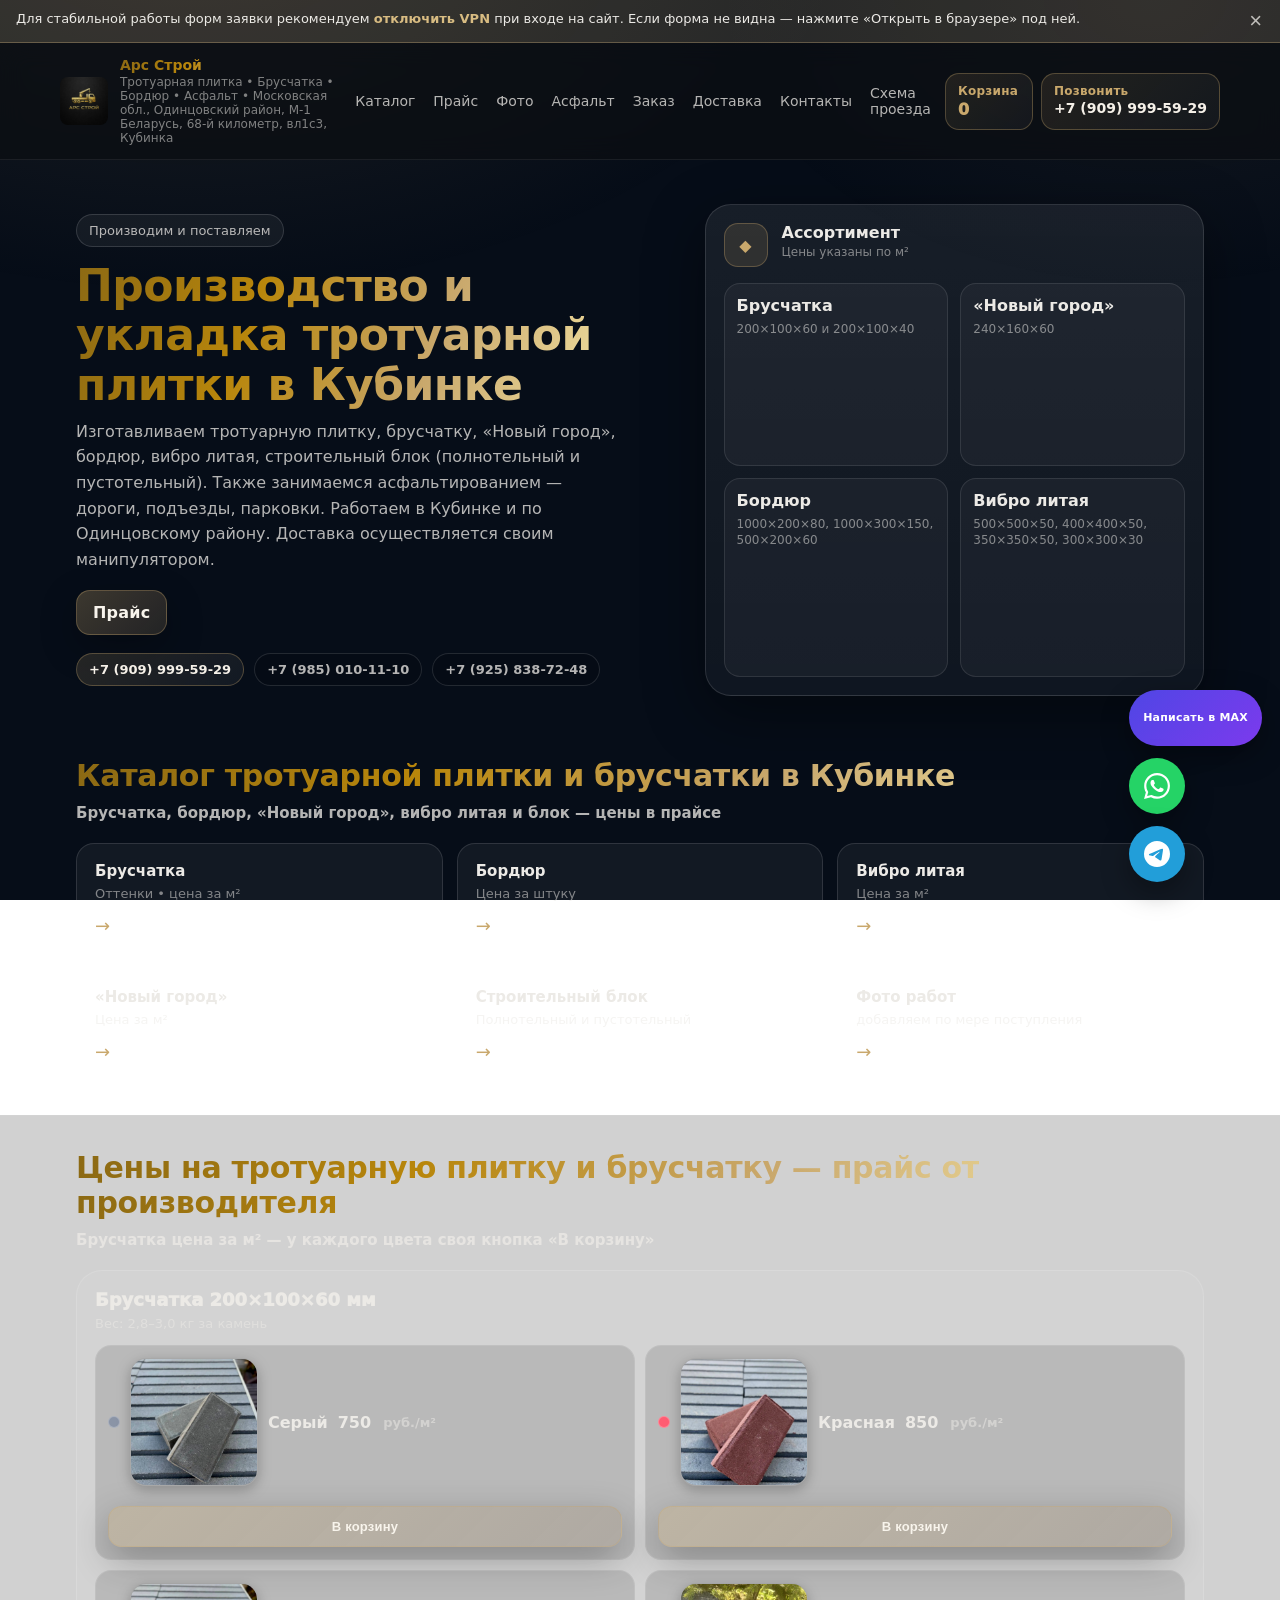
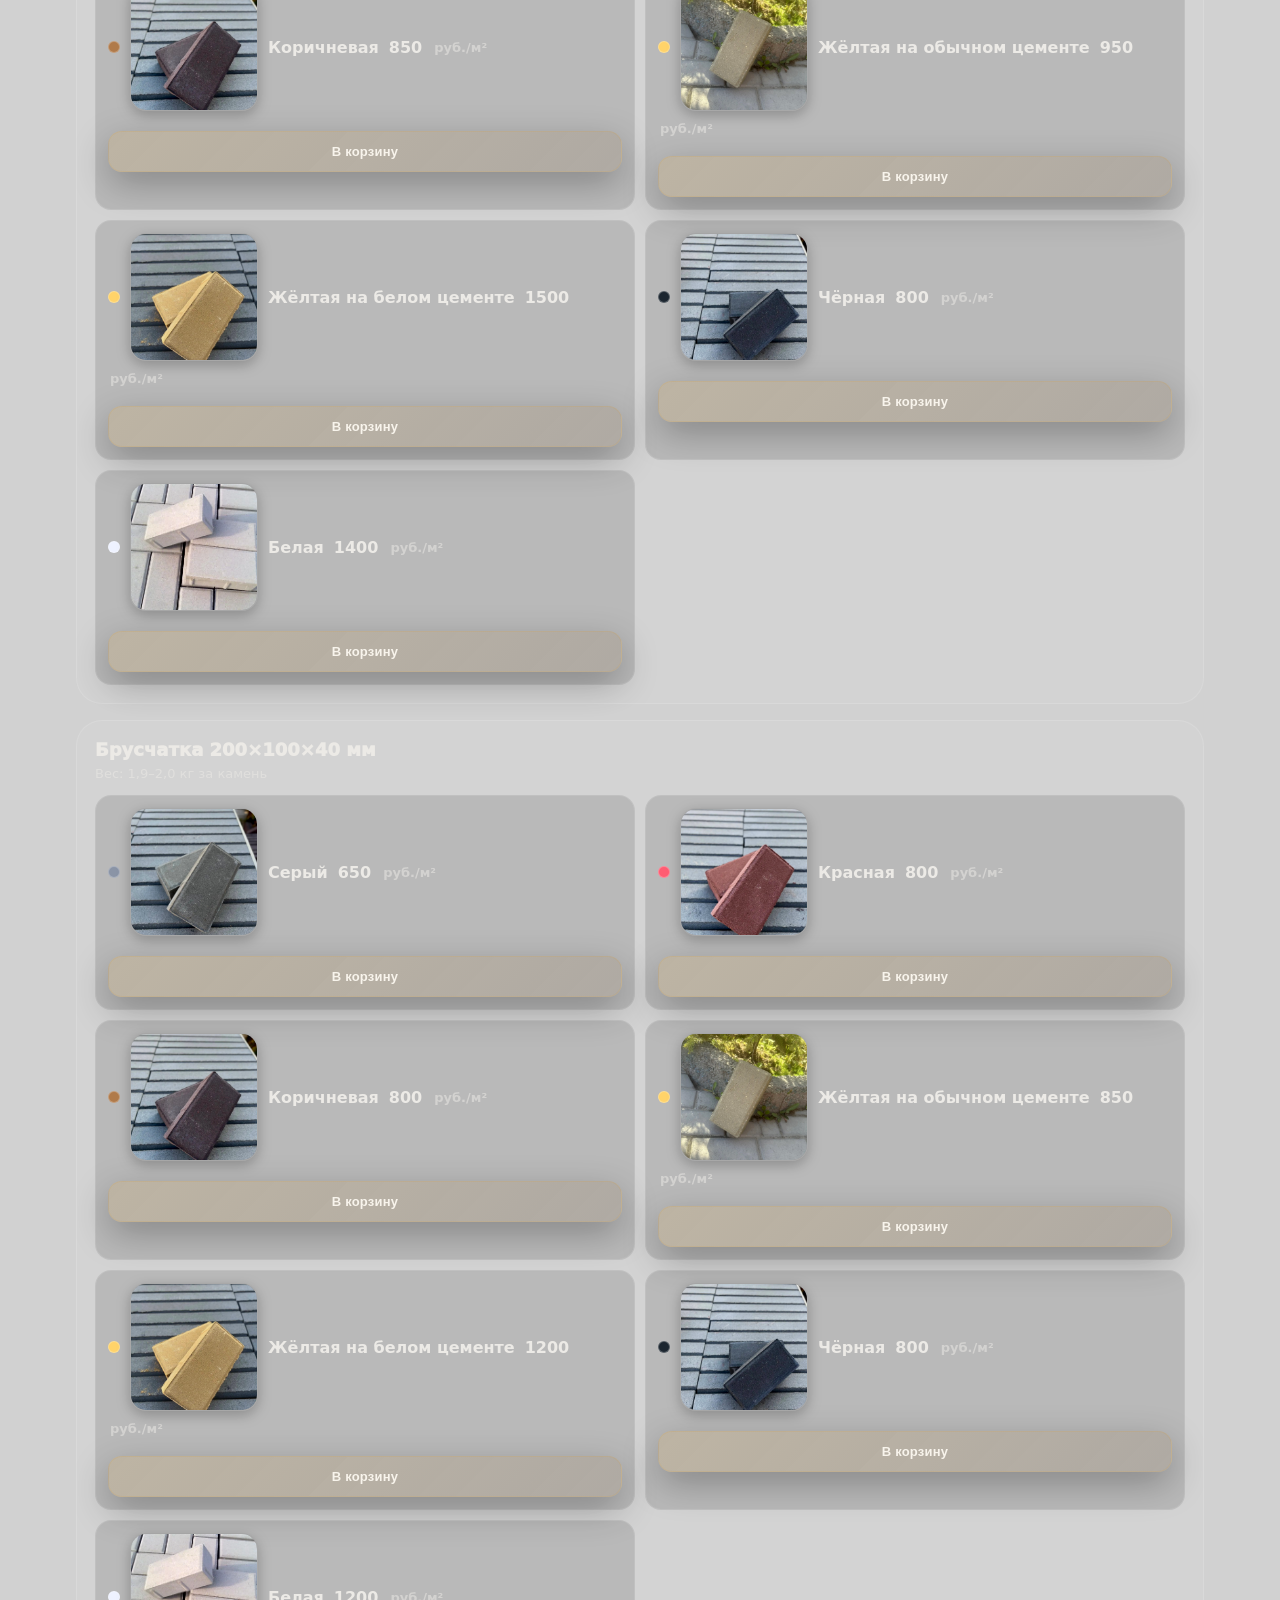
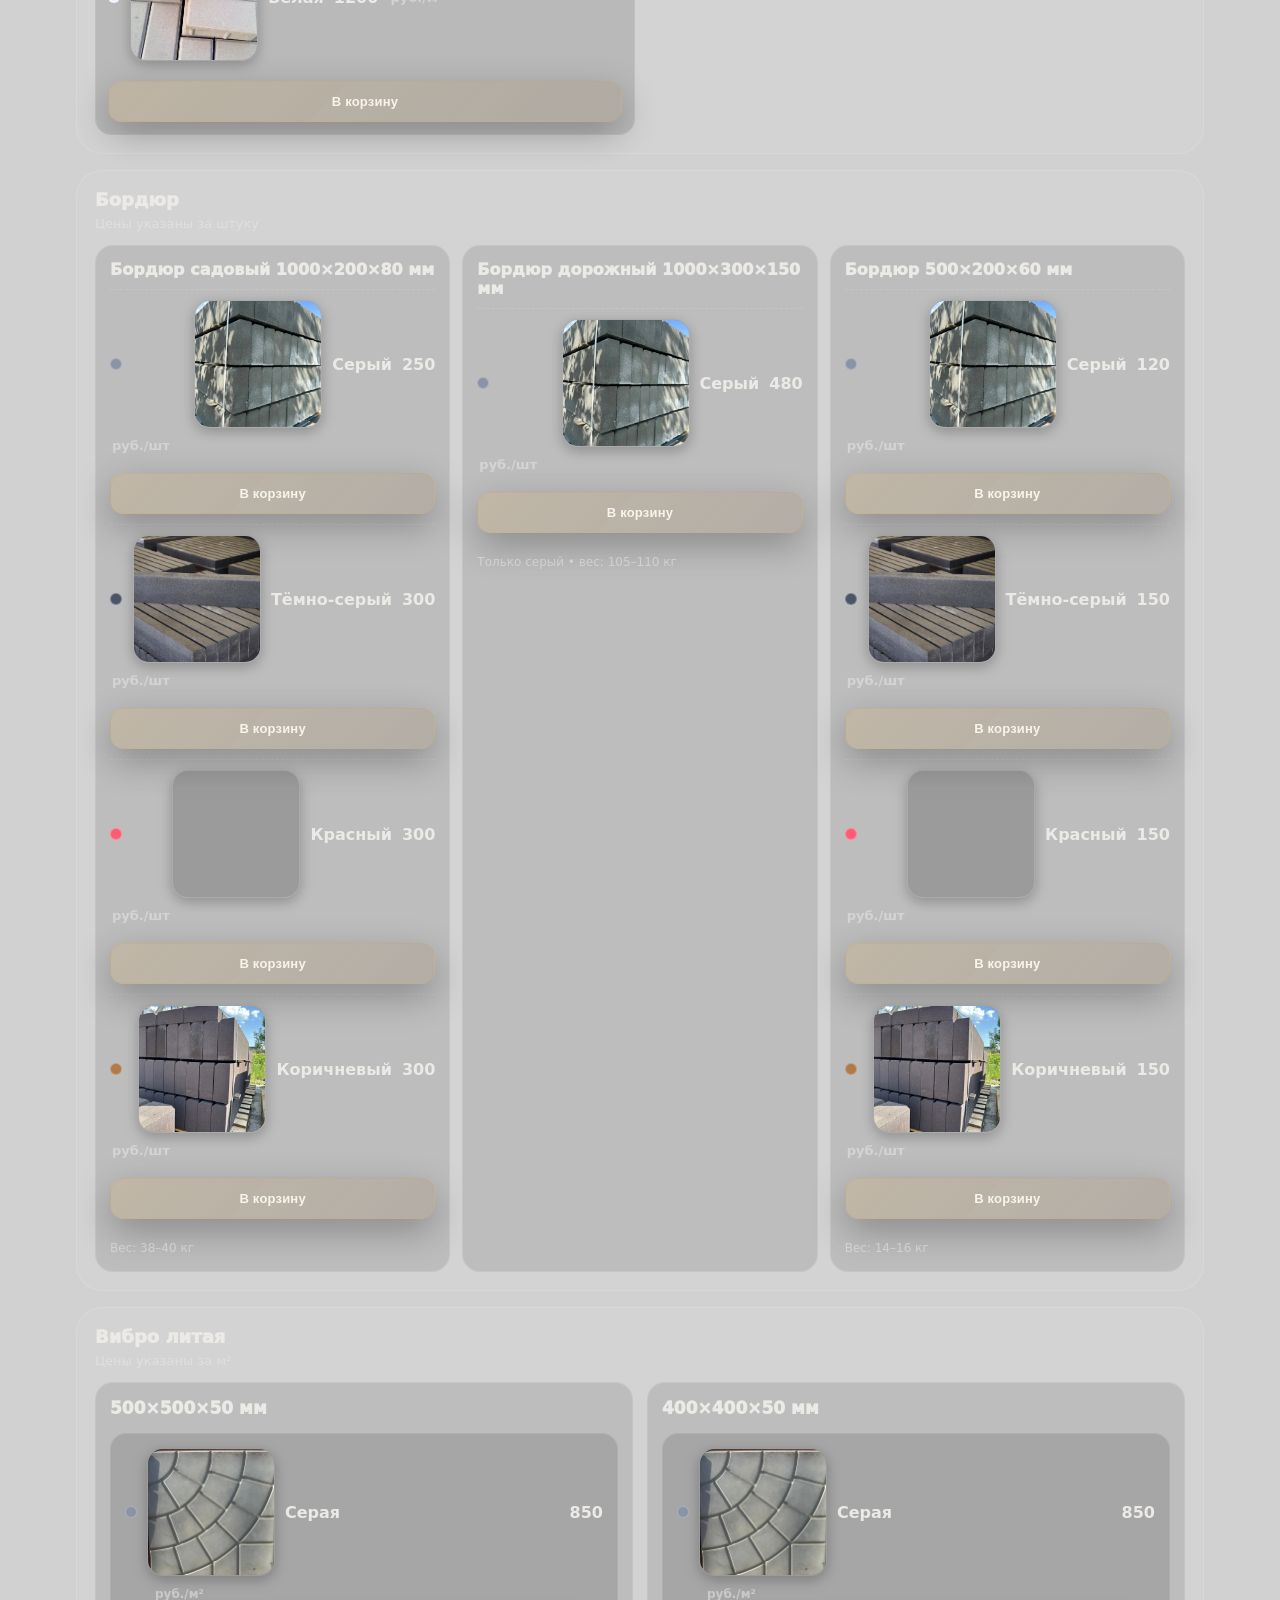
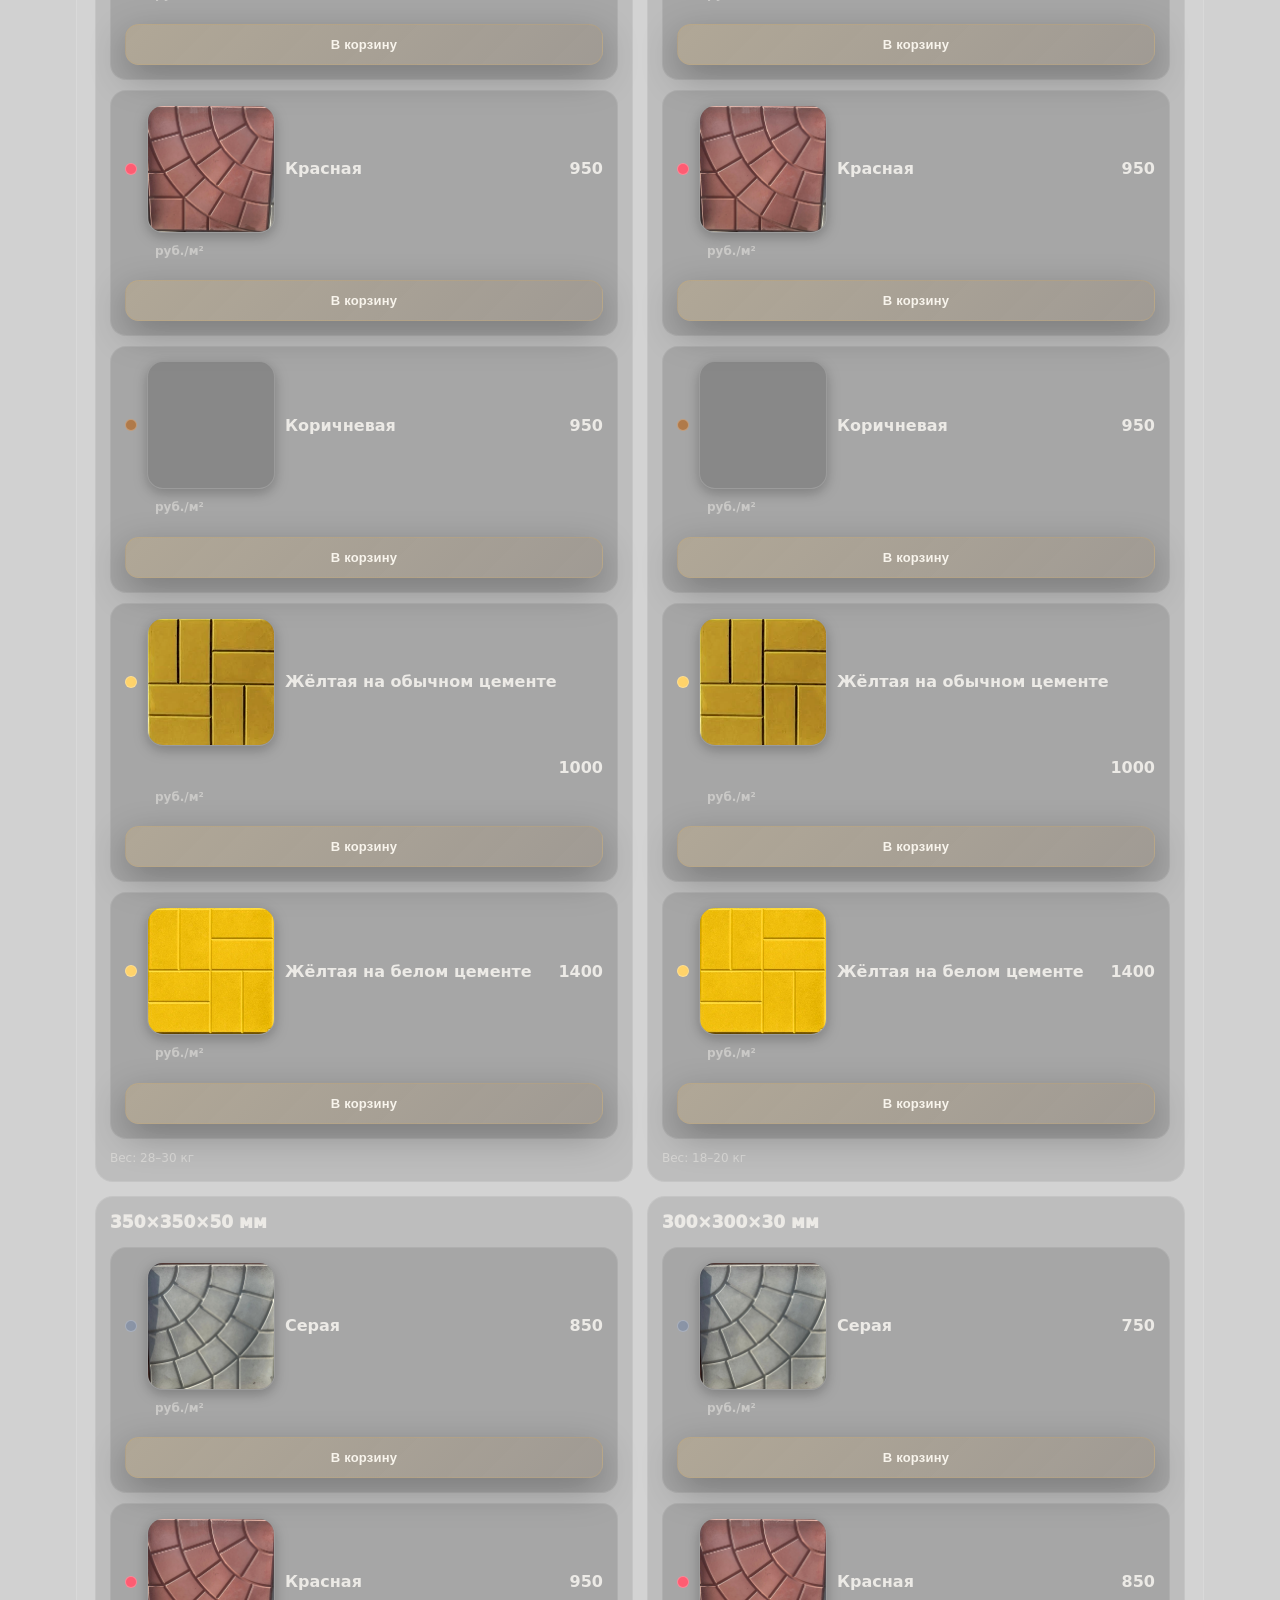
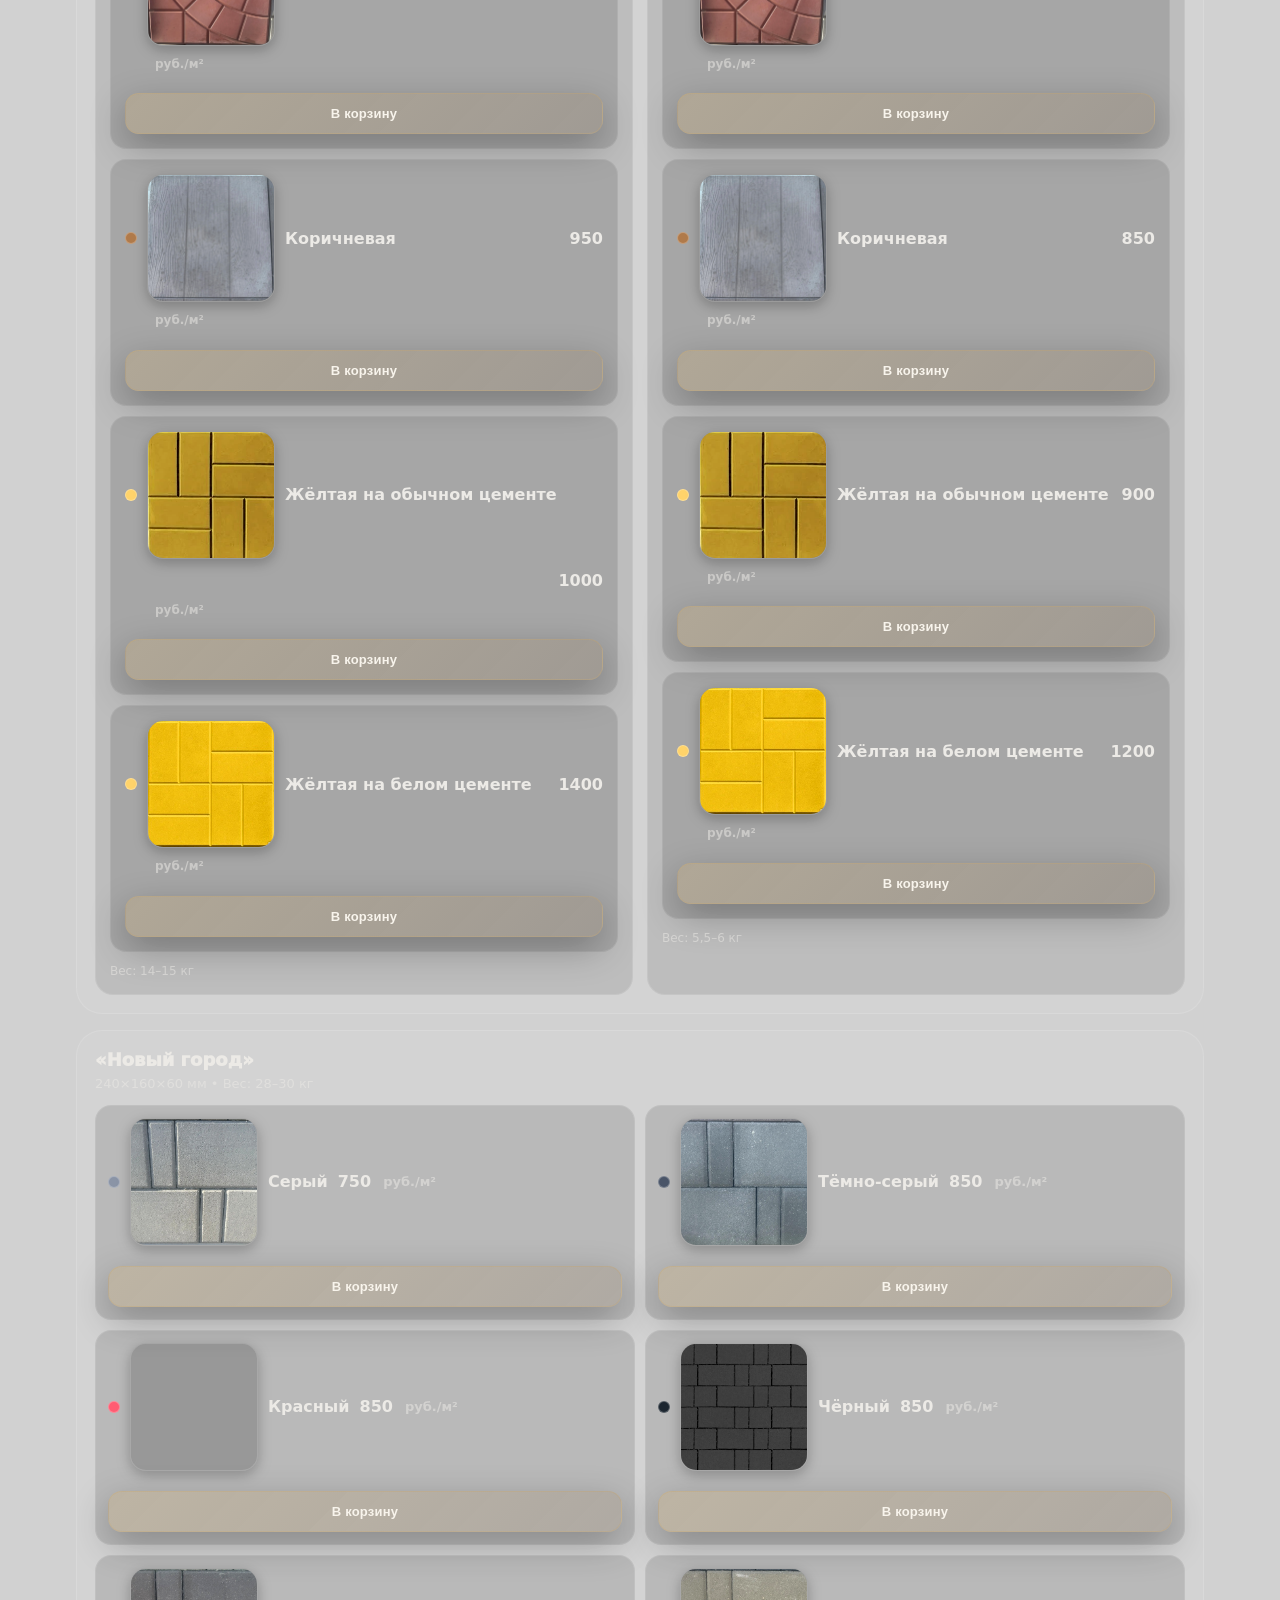
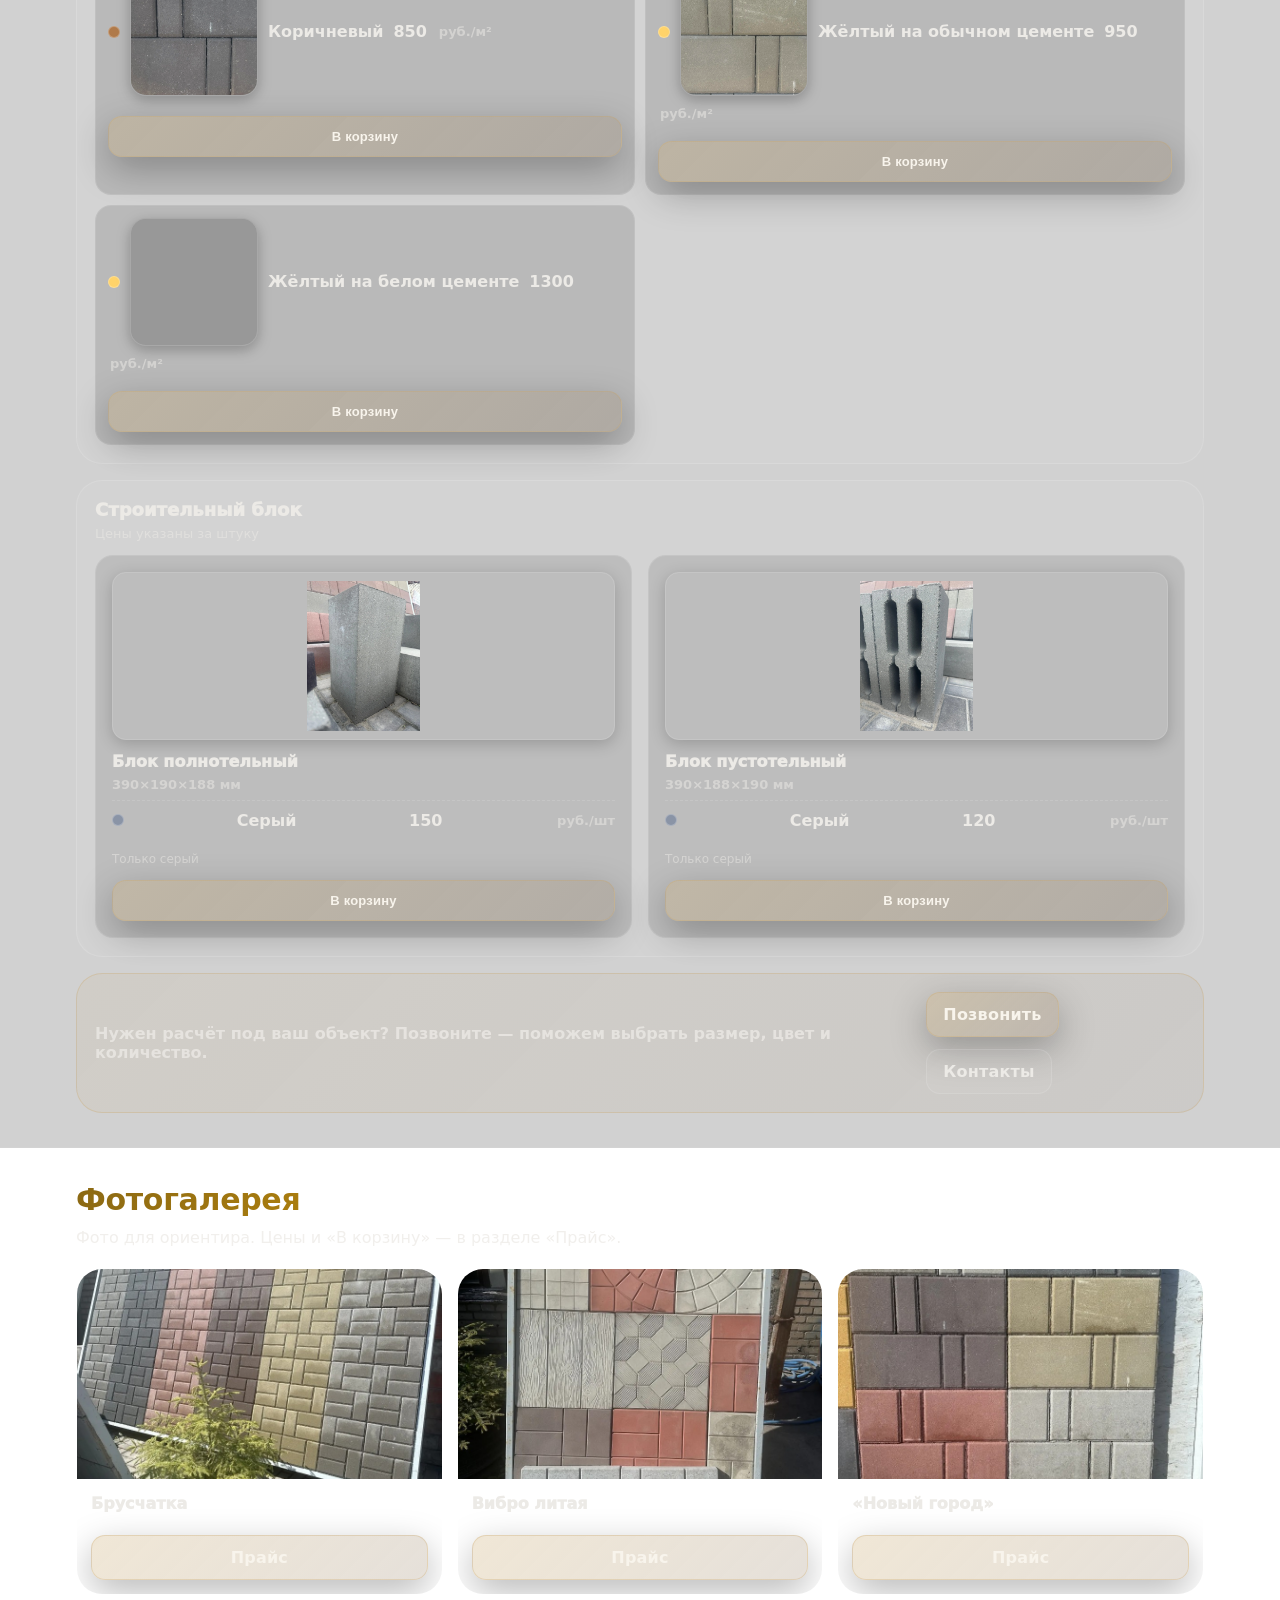
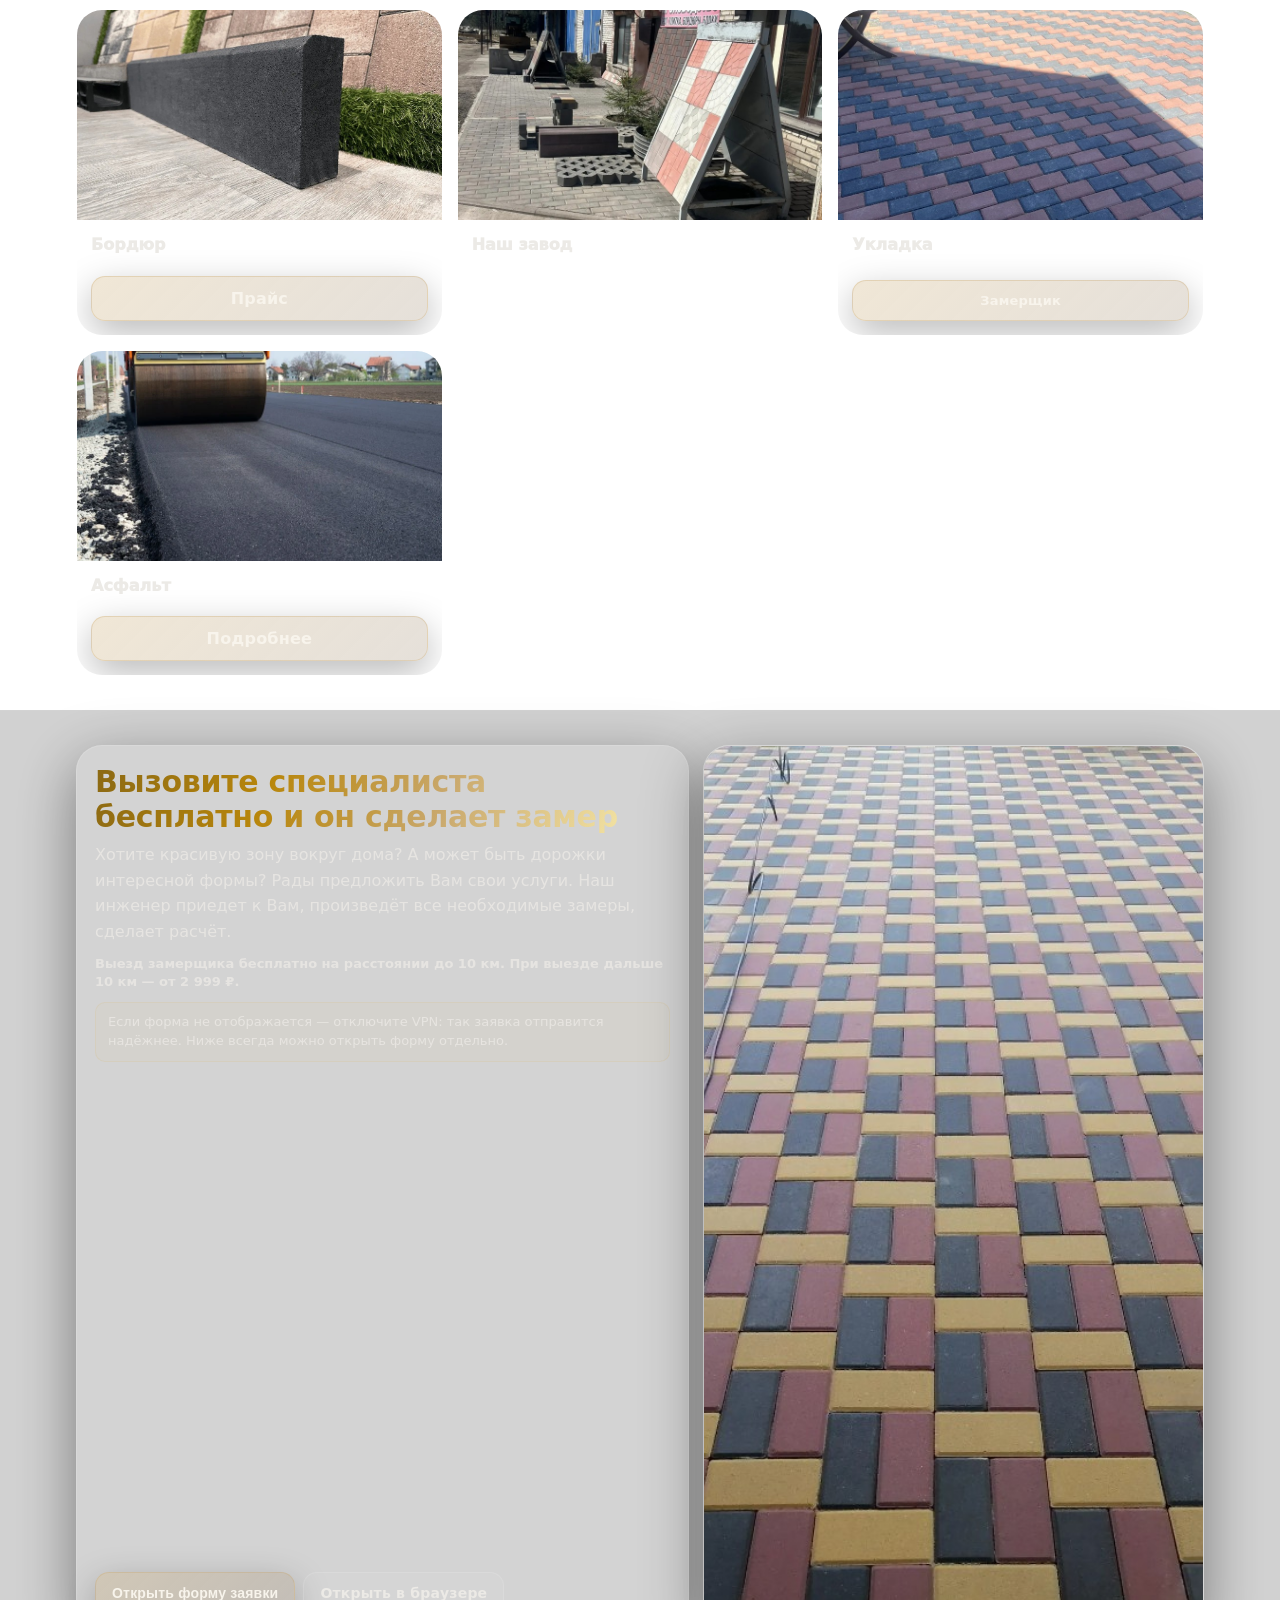
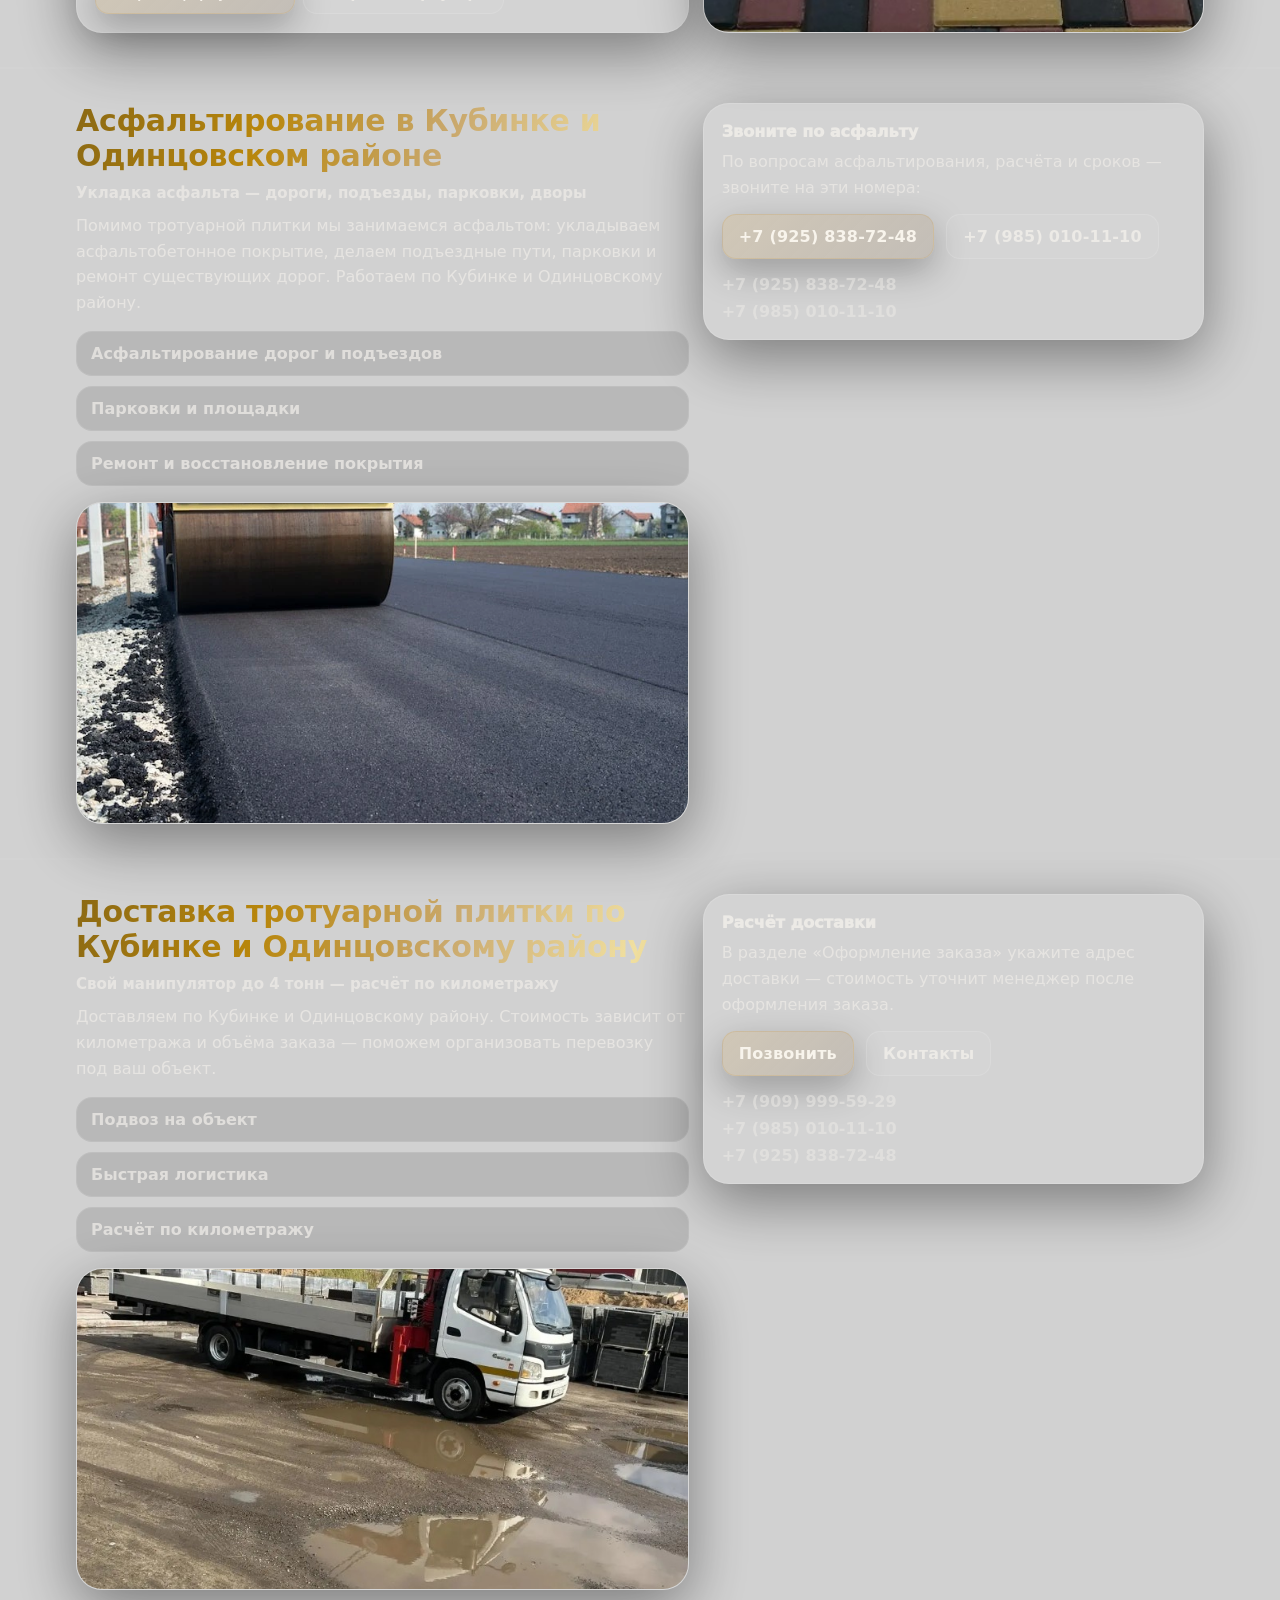
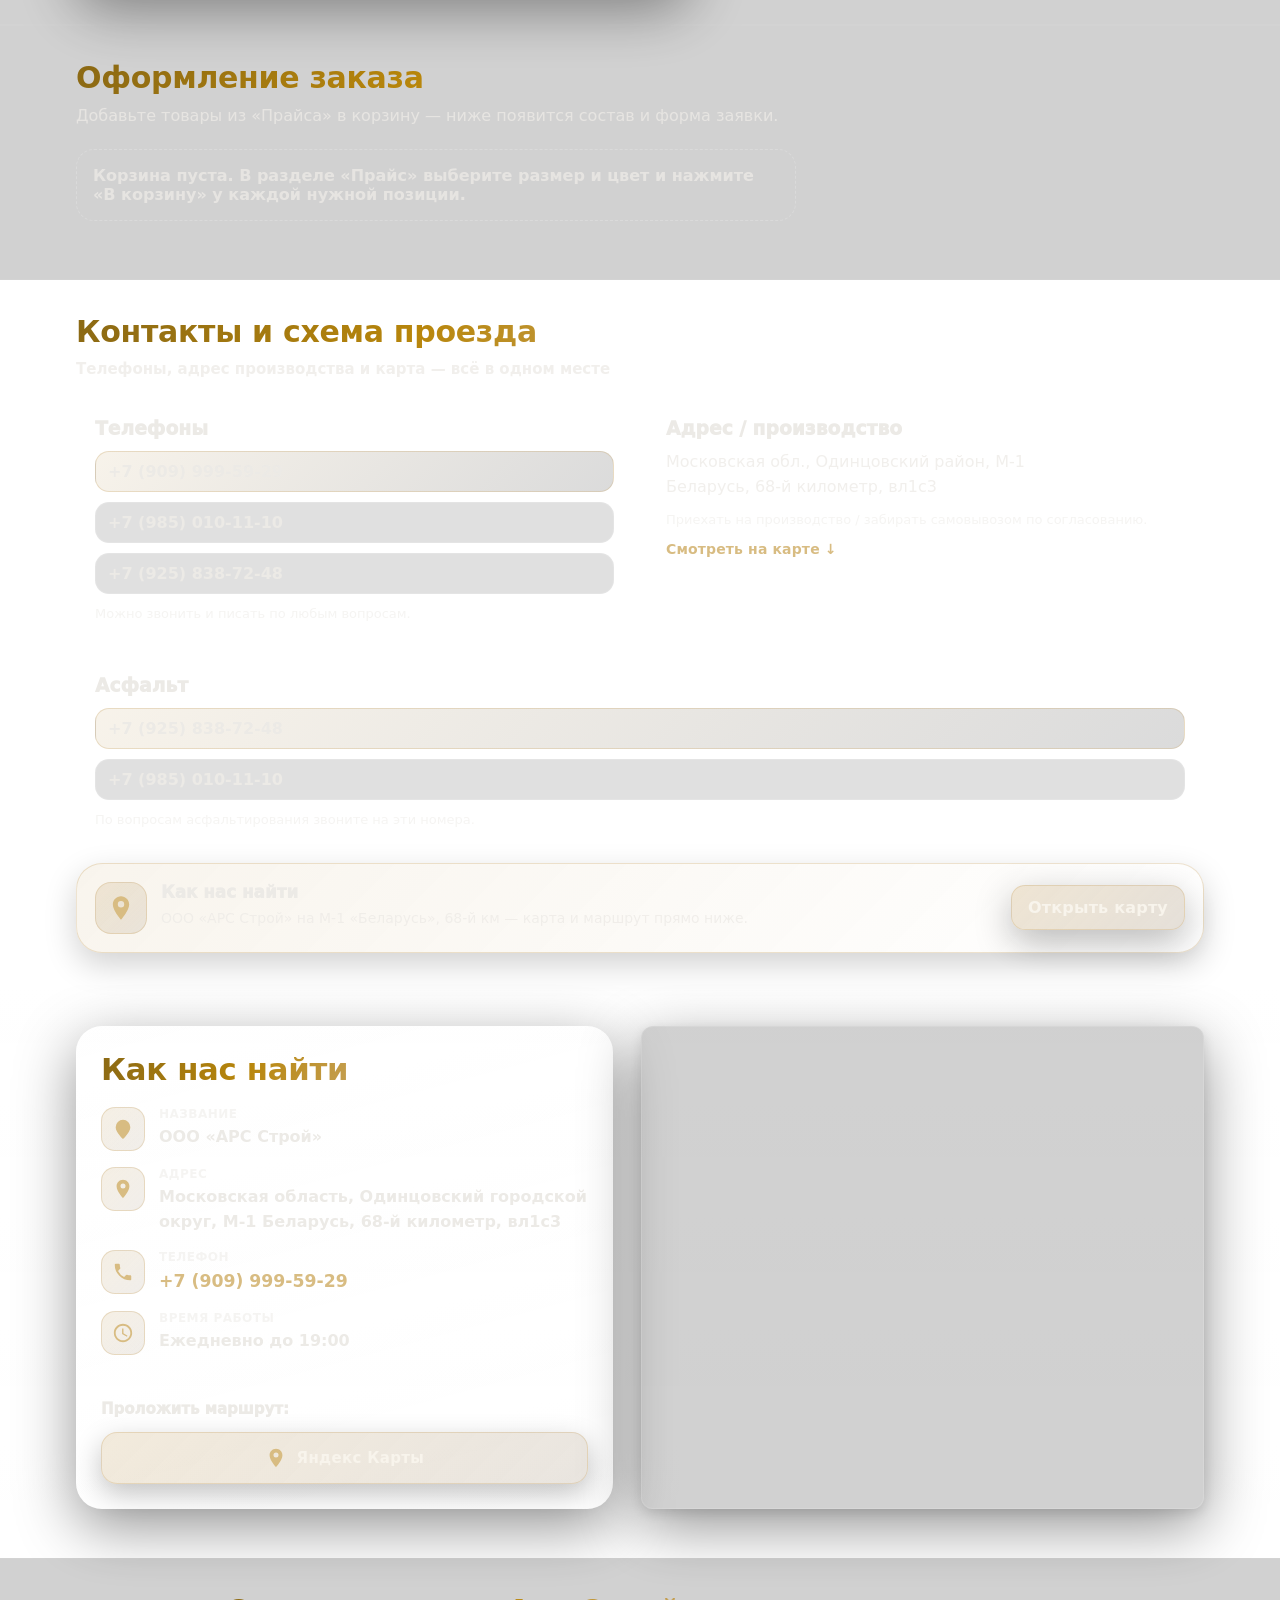
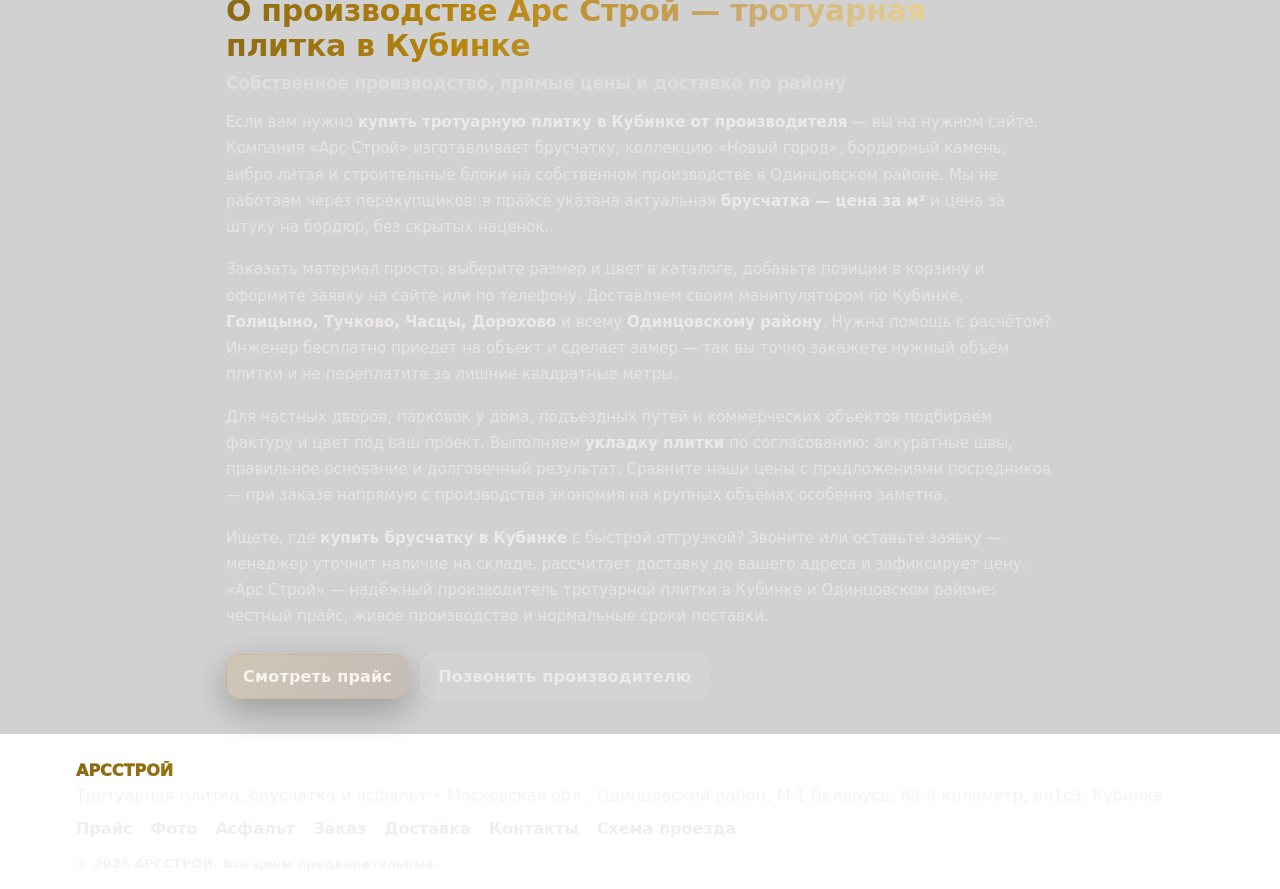
==== index.html @ e57cbc25 "Move directions map into contacts section for better visibility. Co-authored-by: Cursor <cursoragent" ====
<!doctype html>
<html lang="ru">
  <head>
    <meta charset="utf-8" />
    <meta name="viewport" content="width=device-width, initial-scale=1, viewport-fit=cover" />

    <title>Тротуарная плитка в Кубинке, Одинцово, Можайске от производителя — АРС-СТРОЙ</title>
    <meta name="description" content="Производство и укладка тротуарной плитки под ключ в Кубинке, Одинцово, Чупряково, Можайске. Свой манипулятор! Честная цена за м2, гарантия 5 лет. Звоните!" />
    <meta name="keywords" content="тротуарная плитка кубинка, укладка плитки одинцово, купить брусчатку можайск, аренда манипулятора чупряково, арс строй плитка, производство брусчатки одинцовский район, укладка под ключ минское шоссе" />

    <meta name="geo.region" content="RU-MOS" />
    <meta name="geo.placename" content="Россия, Московская область, Одинцовский район, Кубинка, М-1 Беларусь, 68-й километр, вл1с3" />
    <meta name="geo.position" content="55.565383;36.671043" />
    <meta name="ICBM" content="55.565383, 36.671043" />

    <meta name="robots" content="index, follow" />
    <meta name="yandex-verification" content="ВСТАВИТЬ_КОД_ИЗ_ВЕБМАСТЕРА" />

    <link rel="canonical" href="https://oooarsstroy.ru/" />
    <meta property="og:url" content="https://oooarsstroy.ru/" />
    <meta property="og:title" content="Тротуарная плитка в Кубинке, Одинцово, Можайске от производителя — АРС-СТРОЙ" />
    <meta property="og:description" content="Производство и укладка тротуарной плитки под ключ в Кубинке, Одинцово, Чупряково, Можайске. Свой манипулятор! Честная цена за м2, гарантия 5 лет. Звоните!" />
    <meta property="og:type" content="website" />
    <meta property="og:locale" content="ru_RU" />

    <meta name="google-site-verification" content="vJtq4l4jzGLrhSp_qzSngl8oP4scfCDprD-sloP0xhM" />

    <script type="application/ld+json">
{
  "@context": "https://schema.org",
  "@type": "HomeAndConstructionBusiness",
  "name": "АРС-СТРОЙ",
  "description": "Производство тротуарной плитки, брусчатки и укладка под ключ. Собственная доставка манипулятором по Кубинке, Одинцово, Чупряково, Можайску и Московской области.",
  "url": "https://oooarsstroy.ru",
  "address": {
    "@type": "PostalAddress",
    "addressLocality": "Кубинка",
    "addressRegion": "Московская область",
    "streetAddress": "М-1 Беларусь, 68-й километр, владение 1, строение 3",
    "addressCountry": "RU"
  },
  "geo": {
    "@type": "GeoCoordinates",
    "latitude": "55.565383",
    "longitude": "36.671043"
  },
  "areaServed": ["Кубинка", "Одинцово", "Чупряково", "Можайск", "Звенигород", "Голицыно", "Дорохово", "Наро-Фоминск", "Московская область"],
  "telephone": "+79099995929"
}
    </script>

    <link rel="icon" href="favicon.png" type="image/png" />
    <link rel="shortcut icon" href="favicon.png" type="image/png" />
    <meta http-equiv="Permissions-Policy" content="local-network-access=*, geolocation=*" />
    <link rel="stylesheet" href="styles.css?v=order-fs-v50" />
  </head>
  <body>
    <div class="page-bg" aria-hidden="true"></div>

    <a class="skip-link" href="#main">Перейти к содержимому</a>

    <div class="ars-vpn-banner" id="ars-vpn-banner" role="note" hidden>
      <p class="ars-vpn-banner__text">Для стабильной работы форм заявки рекомендуем <strong>отключить VPN</strong> при входе на сайт. Если форма не видна — нажмите «Открыть в браузере» под ней.</p>
      <button type="button" class="ars-vpn-banner__close" id="ars-vpn-banner-close" aria-label="Закрыть подсказку">×</button>
    </div>

    <header class="topbar">
      <div class="container topbar__inner">
        <div class="brand" itemscope itemtype="https://schema.org/Organization">
          <meta itemprop="url" content="https://oooarsstroy.ru" />
          <img class="brand__logo" src="favicon.png" width="52" height="52" alt="Арс Строй" itemprop="logo" />
          <div class="brand__text">
            <div class="brand__title" itemprop="name">Арс Строй</div>
            <div class="brand__subtitle">
              Тротуарная плитка • Брусчатка • Бордюр • Асфальт •
              <span itemprop="address" itemscope itemtype="https://schema.org/PostalAddress">
                <meta itemprop="addressCountry" content="RU" />
                <span itemprop="addressRegion">Московская обл., Одинцовский район</span>,
                <span itemprop="streetAddress">М-1 Беларусь, 68-й километр, вл1с3</span>,
                <span itemprop="addressLocality">Кубинка</span>
              </span>
            </div>
          </div>
        </div>

        <nav class="topnav" aria-label="Навигация">
          <a href="#catalog">Каталог</a>
          <a href="#prices">Прайс</a>
          <a href="#gallery">Фото</a>
          <a href="#asphalt">Асфальт</a>
          <a href="#order">Заказ</a>
          <a href="#delivery">Доставка</a>
          <a href="#contacts">Контакты</a>
          <a href="#directions">Схема проезда</a>
        </nav>

        <div class="topbar__cta">
          <a class="cart-chip" href="#order" id="cart-chip" aria-label="Корзина">
            <span class="cart-chip__label">Корзина</span>
            <span class="cart-chip__count" id="cart-count">0</span>
          </a>
          <a class="phone-chip" href="tel:+79099995929">
            <span class="phone-chip__label">Позвонить</span>
            <span class="phone-chip__value"><span class="phone-chip__value-main">+7 (909) 999-59-</span><span class="phone-chip__value-end">29</span></span>
          </a>
        </div>
      </div>
    </header>

    <main id="main">
      <section class="hero">
        <div class="container hero__inner">
          <div class="hero__content">
            <div class="badge">Производим и поставляем</div>
            <h1 class="hero__title">Производство и укладка тротуарной плитки в Кубинке</h1>
            <p class="hero__lead">
              Изготавливаем тротуарную плитку, брусчатку, «Новый город», бордюр, вибро литая, строительный блок (полнотельный и пустотельный). Также занимаемся асфальтированием — дороги, подъезды, парковки. Работаем в Кубинке и по Одинцовскому району. Доставка осуществляется своим манипулятором.
            </p>
            <div class="hero__actions">
              <a class="btn btn--primary" href="#prices">Прайс</a>
            </div>
            <div class="hero__phones" aria-label="Телефоны">
              <a href="tel:+79099995929" class="pill pill--primary">+7 (909) 999-59-29</a>
              <a href="tel:+79850101110" class="pill">+7 (985) 010-11-10</a>
              <a href="tel:+79258387248" class="pill">+7 (925) 838-72-48</a>
            </div>
          </div>

          <div class="hero__card" role="group" aria-label="Быстрая информация">
            <div class="hero__card-top">
              <div class="hero__card-icon" aria-hidden="true">◆</div>
              <div>
                <div class="hero__card-title">Ассортимент</div>
                <div class="hero__card-sub">Цены указаны по м²</div>
              </div>
            </div>
            <div class="hero__card-grid">
              <div class="stat">
                <div class="stat__value">Брусчатка</div>
                <div class="stat__label">200×100×60 и 200×100×40</div>
              </div>
              <div class="stat">
                <div class="stat__value">«Новый город»</div>
                <div class="stat__label">240×160×60</div>
              </div>
              <div class="stat">
                <div class="stat__value">Бордюр</div>
                <div class="stat__label">1000×200×80, 1000×300×150, 500×200×60</div>
              </div>
              <div class="stat">
                <div class="stat__value">Вибро литая</div>
                <div class="stat__label">500×500×50, 400×400×50, 350×350×50, 300×300×30</div>
              </div>
            </div>
          </div>
        </div>
      </section>

      <section class="section" id="catalog">
        <div class="container">
          <div class="section__head">
            <h2 class="section__title">Каталог тротуарной плитки и брусчатки в Кубинке</h2>
            <h3 class="section__subtitle">Брусчатка, бордюр, «Новый город», вибро литая и блок — цены в прайсе</h3>
          </div>

          <div class="cards-grid">
            <a class="cat-card" href="#prices-b1" aria-label="Прайс на брусчатку">
              <div class="cat-card__title">Брусчатка</div>
              <div class="cat-card__meta">Оттенки • цена за м²</div>
              <div class="cat-card__arrow" aria-hidden="true">→</div>
            </a>
            <a class="cat-card" href="#prices-curb" aria-label="Прайс на бордюр">
              <div class="cat-card__title">Бордюр</div>
              <div class="cat-card__meta">Цена за штуку</div>
              <div class="cat-card__arrow" aria-hidden="true">→</div>
            </a>
            <a class="cat-card" href="#prices-cast" aria-label="Прайс на вибро литую">
              <div class="cat-card__title">Вибро литая</div>
              <div class="cat-card__meta">Цена за м²</div>
              <div class="cat-card__arrow" aria-hidden="true">→</div>
            </a>
            <a class="cat-card" href="#prices-city" aria-label="Прайс на Новый город">
              <div class="cat-card__title">«Новый город»</div>
              <div class="cat-card__meta">Цена за м²</div>
              <div class="cat-card__arrow" aria-hidden="true">→</div>
            </a>
            <a class="cat-card" href="#prices-block" aria-label="Прайс на строительный блок">
              <div class="cat-card__title">Строительный блок</div>
              <div class="cat-card__meta">Полнотельный и пустотельный</div>
              <div class="cat-card__arrow" aria-hidden="true">→</div>
            </a>
            <a class="cat-card" href="#gallery" aria-label="Перейти к фото">
              <div class="cat-card__title">Фото работ</div>
              <div class="cat-card__meta">добавляем по мере поступления</div>
              <div class="cat-card__arrow" aria-hidden="true">→</div>
            </a>
          </div>
        </div>
      </section>

      <section class="section section--soft" id="prices">
        <div class="container">
          <div class="section__head">
            <h2 class="section__title">Цены на тротуарную плитку и брусчатку — прайс от производителя</h2>
            <h3 class="section__subtitle">Брусчатка цена за м² — у каждого цвета своя кнопка «В корзину»</h3>
          </div>

          <div class="prices">
            <article class="price-block" id="prices-b1">
              <h3 class="price-block__title">Брусчатка 200×100×60 мм</h3>
              <div class="price-block__hint">Вес: 2,8–3,0 кг за камень</div>
              <div class="price-grid" role="table" aria-label="Цены на брусчатку 200×100×60">
                <div class="price-cell" role="row">
                  <span class="color-dot color-dot--gray" aria-hidden="true"></span> Серый <b>750</b> <span class="unit">руб./м²</span>
                </div>
                <div class="price-cell" role="row">
                  <span class="color-dot color-dot--red" aria-hidden="true"></span> Красная <b>850</b> <span class="unit">руб./м²</span>
                </div>
                <div class="price-cell" role="row">
                  <span class="color-dot color-dot--brown" aria-hidden="true"></span> Коричневая <b>850</b> <span class="unit">руб./м²</span>
                </div>
                <div class="price-cell" role="row">
                  <span class="color-dot color-dot--yellow" aria-hidden="true"></span> Жёлтая на обычном цементе <b>950</b> <span class="unit">руб./м²</span>
                </div>
                <div class="price-cell" role="row">
                  <span class="color-dot color-dot--yellow" aria-hidden="true"></span> Жёлтая на белом цементе <b>1500</b> <span class="unit">руб./м²</span>
                </div>
                <div class="price-cell" role="row">
                  <span class="color-dot color-dot--black" aria-hidden="true"></span> Чёрная <b>800</b> <span class="unit">руб./м²</span>
                </div>
                <div class="price-cell" role="row">
                  <span class="color-dot color-dot--white" aria-hidden="true"></span> Белая <b>1400</b> <span class="unit">руб./м²</span>
                </div>
              </div>
            </article>

            <article class="price-block" id="prices-b2">
              <h3 class="price-block__title">Брусчатка 200×100×40 мм</h3>
              <div class="price-block__hint">Вес: 1,9–2,0 кг за камень</div>
              <div class="price-grid" role="table" aria-label="Цены на брусчатку 200×100×40">
                <div class="price-cell" role="row">
                  <span class="color-dot color-dot--gray" aria-hidden="true"></span> Серый <b>650</b> <span class="unit">руб./м²</span>
                </div>
                <div class="price-cell" role="row">
                  <span class="color-dot color-dot--red" aria-hidden="true"></span> Красная <b>800</b> <span class="unit">руб./м²</span>
                </div>
                <div class="price-cell" role="row">
                  <span class="color-dot color-dot--brown" aria-hidden="true"></span> Коричневая <b>800</b> <span class="unit">руб./м²</span>
                </div>
                <div class="price-cell" role="row">
                  <span class="color-dot color-dot--yellow" aria-hidden="true"></span> Жёлтая на обычном цементе <b>850</b> <span class="unit">руб./м²</span>
                </div>
                <div class="price-cell" role="row">
                  <span class="color-dot color-dot--yellow" aria-hidden="true"></span> Жёлтая на белом цементе <b>1200</b> <span class="unit">руб./м²</span>
                </div>
                <div class="price-cell" role="row">
                  <span class="color-dot color-dot--black" aria-hidden="true"></span> Чёрная <b>800</b> <span class="unit">руб./м²</span>
                </div>
                <div class="price-cell" role="row">
                  <span class="color-dot color-dot--white" aria-hidden="true"></span> Белая <b>1200</b> <span class="unit">руб./м²</span>
                </div>
              </div>
            </article>

            <article class="price-block" id="prices-curb">
              <h3 class="price-block__title">Бордюр</h3>
              <div class="price-block__hint">Цены указаны за штуку</div>
              <div class="subprices">
                <div class="subprices__card">
                  <div class="subprices__title">Бордюр садовый 1000×200×80 мм</div>
                  <div class="subprices__row">
                    <span class="color-dot color-dot--gray" aria-hidden="true"></span> Серый <b>250</b> <span class="unit">руб./шт</span>
                  </div>
                  <div class="subprices__row">
                    <span class="color-dot color-dot--dark-gray" aria-hidden="true"></span> Тёмно-серый <b>300</b> <span class="unit">руб./шт</span>
                  </div>
                  <div class="subprices__row">
                    <span class="color-dot color-dot--red" aria-hidden="true"></span> Красный <b>300</b> <span class="unit">руб./шт</span>
                  </div>
                  <div class="subprices__row">
                    <span class="color-dot color-dot--brown" aria-hidden="true"></span> Коричневый <b>300</b> <span class="unit">руб./шт</span>
                  </div>
                  <div class="subprices__meta">Вес: 38–40 кг</div>
                </div>
                <div class="subprices__card">
                  <div class="subprices__title">Бордюр дорожный 1000×300×150 мм</div>
                  <div class="subprices__row">
                    <span class="color-dot color-dot--gray" aria-hidden="true"></span> Серый <b>480</b> <span class="unit">руб./шт</span>
                  </div>
                  <div class="subprices__meta">Только серый • вес: 105–110 кг</div>
                </div>
                <div class="subprices__card">
                  <div class="subprices__title">Бордюр 500×200×60 мм</div>
                  <div class="subprices__row">
                    <span class="color-dot color-dot--gray" aria-hidden="true"></span> Серый <b>120</b> <span class="unit">руб./шт</span>
                  </div>
                  <div class="subprices__row">
                    <span class="color-dot color-dot--dark-gray" aria-hidden="true"></span> Тёмно-серый <b>150</b> <span class="unit">руб./шт</span>
                  </div>
                  <div class="subprices__row">
                    <span class="color-dot color-dot--red" aria-hidden="true"></span> Красный <b>150</b> <span class="unit">руб./шт</span>
                  </div>
                  <div class="subprices__row">
                    <span class="color-dot color-dot--brown" aria-hidden="true"></span> Коричневый <b>150</b> <span class="unit">руб./шт</span>
                  </div>
                  <div class="subprices__meta">Вес: 14–16 кг</div>
                </div>
              </div>
            </article>

            <article class="price-block price-block--cast" id="prices-cast">
              <h3 class="price-block__title">Вибро литая</h3>
              <div class="price-block__hint">Цены указаны за м²</div>

              <div class="subprices subprices--cast">
                <div class="subprices__card">
                  <div class="subprices__title">500×500×50 мм</div>
                  <div class="price-grid price-grid--compact">
                    <div class="price-cell"><span class="color-dot color-dot--gray" aria-hidden="true"></span> Серая <b>850</b> <span class="unit">руб./м²</span></div>
                    <div class="price-cell"><span class="color-dot color-dot--red" aria-hidden="true"></span> Красная <b>950</b> <span class="unit">руб./м²</span></div>
                    <div class="price-cell"><span class="color-dot color-dot--brown" aria-hidden="true"></span> Коричневая <b>950</b> <span class="unit">руб./м²</span></div>
                    <div class="price-cell"><span class="color-dot color-dot--yellow" aria-hidden="true"></span> Жёлтая на обычном цементе <b>1000</b> <span class="unit">руб./м²</span></div>
                    <div class="price-cell"><span class="color-dot color-dot--yellow" aria-hidden="true"></span> Жёлтая на белом цементе <b>1400</b> <span class="unit">руб./м²</span></div>
                  </div>
                  <div class="subprices__meta">Вес: 28–30 кг</div>
                </div>
                <div class="subprices__card">
                  <div class="subprices__title">400×400×50 мм</div>
                  <div class="price-grid price-grid--compact">
                    <div class="price-cell"><span class="color-dot color-dot--gray" aria-hidden="true"></span> Серая <b>850</b> <span class="unit">руб./м²</span></div>
                    <div class="price-cell"><span class="color-dot color-dot--red" aria-hidden="true"></span> Красная <b>950</b> <span class="unit">руб./м²</span></div>
                    <div class="price-cell"><span class="color-dot color-dot--brown" aria-hidden="true"></span> Коричневая <b>950</b> <span class="unit">руб./м²</span></div>
                    <div class="price-cell"><span class="color-dot color-dot--yellow" aria-hidden="true"></span> Жёлтая на обычном цементе <b>1000</b> <span class="unit">руб./м²</span></div>
                    <div class="price-cell"><span class="color-dot color-dot--yellow" aria-hidden="true"></span> Жёлтая на белом цементе <b>1400</b> <span class="unit">руб./м²</span></div>
                  </div>
                  <div class="subprices__meta">Вес: 18–20 кг</div>
                </div>
                <div class="subprices__card">
                  <div class="subprices__title">350×350×50 мм</div>
                  <div class="price-grid price-grid--compact">
                    <div class="price-cell"><span class="color-dot color-dot--gray" aria-hidden="true"></span> Серая <b>850</b> <span class="unit">руб./м²</span></div>
                    <div class="price-cell"><span class="color-dot color-dot--red" aria-hidden="true"></span> Красная <b>950</b> <span class="unit">руб./м²</span></div>
                    <div class="price-cell"><span class="color-dot color-dot--brown" aria-hidden="true"></span> Коричневая <b>950</b> <span class="unit">руб./м²</span></div>
                    <div class="price-cell"><span class="color-dot color-dot--yellow" aria-hidden="true"></span> Жёлтая на обычном цементе <b>1000</b> <span class="unit">руб./м²</span></div>
                    <div class="price-cell"><span class="color-dot color-dot--yellow" aria-hidden="true"></span> Жёлтая на белом цементе <b>1400</b> <span class="unit">руб./м²</span></div>
                  </div>
                  <div class="subprices__meta">Вес: 14–15 кг</div>
                </div>
                <div class="subprices__card">
                  <div class="subprices__title">300×300×30 мм</div>
                  <div class="price-grid price-grid--compact">
                    <div class="price-cell"><span class="color-dot color-dot--gray" aria-hidden="true"></span> Серая <b>750</b> <span class="unit">руб./м²</span></div>
                    <div class="price-cell"><span class="color-dot color-dot--red" aria-hidden="true"></span> Красная <b>850</b> <span class="unit">руб./м²</span></div>
                    <div class="price-cell"><span class="color-dot color-dot--brown" aria-hidden="true"></span> Коричневая <b>850</b> <span class="unit">руб./м²</span></div>
                    <div class="price-cell"><span class="color-dot color-dot--yellow" aria-hidden="true"></span> Жёлтая на обычном цементе <b>900</b> <span class="unit">руб./м²</span></div>
                    <div class="price-cell"><span class="color-dot color-dot--yellow" aria-hidden="true"></span> Жёлтая на белом цементе <b>1200</b> <span class="unit">руб./м²</span></div>
                  </div>
                  <div class="subprices__meta">Вес: 5,5–6 кг</div>
                </div>
              </div>
            </article>

            <article class="price-block" id="prices-city">
              <h3 class="price-block__title">«Новый город»</h3>
              <div class="price-block__hint">240×160×60 мм • Вес: 28–30 кг</div>
              <div class="price-grid" role="table" aria-label="Цены на «Новый город»">
                <div class="price-cell"><span class="color-dot color-dot--gray" aria-hidden="true"></span> Серый <b>750</b> <span class="unit">руб./м²</span></div>
                <div class="price-cell"><span class="color-dot color-dot--dark-gray" aria-hidden="true"></span> Тёмно-серый <b>850</b> <span class="unit">руб./м²</span></div>
                <div class="price-cell"><span class="color-dot color-dot--red" aria-hidden="true"></span> Красный <b>850</b> <span class="unit">руб./м²</span></div>
                <div class="price-cell"><span class="color-dot color-dot--black" aria-hidden="true"></span> Чёрный <b>850</b> <span class="unit">руб./м²</span></div>
                <div class="price-cell"><span class="color-dot color-dot--brown" aria-hidden="true"></span> Коричневый <b>850</b> <span class="unit">руб./м²</span></div>
                <div class="price-cell"><span class="color-dot color-dot--yellow" aria-hidden="true"></span> Жёлтый на обычном цементе <b>950</b> <span class="unit">руб./м²</span></div>
                <div class="price-cell"><span class="color-dot color-dot--yellow" aria-hidden="true"></span> Жёлтый на белом цементе <b>1300</b> <span class="unit">руб./м²</span></div>
              </div>
            </article>

            <article class="price-block" id="prices-block">
              <h3 class="price-block__title">Строительный блок</h3>
              <div class="price-block__hint">Цены указаны за штуку</div>
              <div class="subprices subprices--blocks">
                <div class="subprices__card subprices__card--photo" data-block-type="solid">
                  <img class="subprices__photo" src="assets/blok-polnotelnyi.png" alt="Блок полнотельный 390×190×188 мм, серый" width="480" height="360" loading="lazy" />
                  <div class="subprices__title">Блок полнотельный</div>
                  <div class="subprices__dims">390×190×188 мм</div>
                  <div class="subprices__row">
                    <span class="color-dot color-dot--gray" aria-hidden="true"></span> Серый <b>150</b> <span class="unit">руб./шт</span>
                  </div>
                  <div class="subprices__meta">Только серый</div>
                </div>
                <div class="subprices__card subprices__card--photo" data-block-type="hollow">
                  <img class="subprices__photo" src="assets/blok-pustotelniy.png" alt="Блок пустотельный 390×188×190 мм, серый" width="480" height="360" loading="lazy" />
                  <div class="subprices__title">Блок пустотельный</div>
                  <div class="subprices__dims">390×188×190 мм</div>
                  <div class="subprices__row">
                    <span class="color-dot color-dot--gray" aria-hidden="true"></span> Серый <b>120</b> <span class="unit">руб./шт</span>
                  </div>
                  <div class="subprices__meta">Только серый</div>
                </div>
              </div>
            </article>

            <div class="price-footer-cta">
              <div class="price-footer-cta__text">
                Нужен расчёт под ваш объект? Позвоните — поможем выбрать размер, цвет и количество.
              </div>
              <div class="price-footer-cta__actions">
                <a class="btn btn--primary" href="tel:+79099995929">Позвонить</a>
                <a class="btn btn--ghost" href="#contacts">Контакты</a>
              </div>
            </div>
          </div>
        </div>
      </section>

      <section class="section" id="gallery">
        <div class="container">
          <div class="section__head">
            <h2 class="section__title">Фотогалерея</h2>
            <p class="section__subtitle">Фото для ориентира. Цены и «В корзину» — в разделе «Прайс».</p>
          </div>

          <div class="gallery-grid" role="list">
            <figure class="gallery-card gallery-card--catalog" role="listitem">
              <img src="assets/bruschatka-1.png" alt="Брусчатка — образцы цветов на стенде" loading="lazy" />
              <figcaption>
                <div class="gallery-card__title">Брусчатка</div>
                <a class="btn btn--primary gallery-card__buy" href="#prices">Прайс</a>
              </figcaption>
            </figure>

            <figure class="gallery-card gallery-card--catalog" role="listitem">
              <img src="assets/lito-1.png" alt="Вибро литая — образцы на стенде" loading="lazy" />
              <figcaption>
                <div class="gallery-card__title">Вибро литая</div>
                <a class="btn btn--primary gallery-card__buy" href="#prices-cast">Прайс</a>
              </figcaption>
            </figure>
            <figure class="gallery-card gallery-card--catalog" role="listitem">
              <img src="assets/novyi-gorod-1.png" alt="«Новый город» — образцы на стенде" loading="lazy" />
              <figcaption>
                <div class="gallery-card__title">«Новый город»</div>
                <a class="btn btn--primary gallery-card__buy" href="#prices-city">Прайс</a>
              </figcaption>
            </figure>
            <figure class="gallery-card gallery-card--catalog" role="listitem">
              <img src="assets/bordyur-1.png" alt="Бордюр (пример образца)" loading="lazy" />
              <figcaption>
                <div class="gallery-card__title">Бордюр</div>
                <a class="btn btn--primary gallery-card__buy" href="#prices-curb">Прайс</a>
              </figcaption>
            </figure>
            <figure class="gallery-card gallery-card--no-buy" role="listitem">
              <img src="assets/zavod-1.png" alt="Наш завод (пример)" loading="lazy" />
              <figcaption>
                <div class="gallery-card__title">Наш завод</div>
              </figcaption>
            </figure>
            <figure class="gallery-card gallery-card--ukladka" role="listitem">
              <img src="assets/ukladka-1.png" alt="Укладка покрытия (пример)" loading="lazy" />
              <figcaption>
                <div class="gallery-card__title">Укладка</div>
                <a class="btn btn--primary btn--buy gallery-card__buy" href="#ukladka-request">Замерщик</a>
              </figcaption>
            </figure>
            <figure class="gallery-card gallery-card--no-buy" role="listitem">
              <img src="assets/asfalt-1.png" alt="Асфальтирование — укладка асфальтобетонного покрытия" loading="lazy" />
              <figcaption>
                <div class="gallery-card__title">Асфальт</div>
                <a class="btn btn--primary gallery-card__buy" href="#asphalt">Подробнее</a>
              </figcaption>
            </figure>
          </div>
        </div>
      </section>

      <section class="section section--soft ukladka-request" id="ukladka-request" aria-labelledby="ukladka-request-title">
        <div class="container">
          <div class="ukladka-request__layout">
            <div class="ukladka-request__left">
              <div class="ukladka-request__card">
                <h2 class="section__title ukladka-request__title" id="ukladka-request-title">Вызовите специалиста бесплатно и он сделает замер</h2>
                <p class="section__subtitle ukladka-request__text">
                  Хотите красивую зону вокруг дома? А может быть дорожки интересной формы? Рады предложить Вам свои услуги.
                  Наш инженер приедет к Вам, произведёт все необходимые замеры, сделает расчёт.
                </p>
                <p class="ukladka-request__note">
                  Выезд замерщика бесплатно на расстоянии до 10&nbsp;км. При выезде дальше 10&nbsp;км — от 2&nbsp;999&nbsp;₽.
                </p>
                <p class="ars-fd-vpn-hint">Если форма не отображается — отключите VPN: так заявка отправится надёжнее. Ниже всегда можно открыть форму отдельно.</p>
                <div class="ars-fd-embed" data-id="245426"></div>
                <div class="ars-fd-actions ars-fd-actions--always" id="ukladka-fd-actions" data-fd-form="245426">
                  <button type="button" class="btn btn--primary ars-fd-open-btn" data-fd-form="245426">Открыть форму заявки</button>
                  <a class="btn btn--ghost ars-fd-ext-link" data-fd-form="245426" href="https://formdesigner.ru/form/iframe/245426?center=1&amp;universal=1&amp;inline=1" target="_blank" rel="noopener noreferrer">Открыть в браузере</a>
                </div>
              </div>
            </div>
            <figure class="ukladka-request__photo">
              <img src="assets/ukladka-2.png" alt="Укладка брусчатки — готовое покрытие" loading="lazy" />
            </figure>
          </div>
        </div>
      </section>

      <section class="section section--soft" id="asphalt">
        <div class="container">
          <div class="delivery">
            <div class="delivery__left">
              <h2 class="section__title">Асфальтирование в Кубинке и Одинцовском районе</h2>
              <h3 class="section__subtitle">Укладка асфальта — дороги, подъезды, парковки, дворы</h3>
              <p class="delivery__intro">
                Помимо тротуарной плитки мы занимаемся асфальтом: укладываем асфальтобетонное покрытие, делаем подъездные пути, парковки и ремонт существующих дорог. Работаем по Кубинке и Одинцовскому району.
              </p>
              <div class="delivery__list" aria-label="Виды асфальтных работ">
                <div class="delivery-item">Асфальтирование дорог и подъездов</div>
                <div class="delivery-item">Парковки и площадки</div>
                <div class="delivery-item">Ремонт и восстановление покрытия</div>
              </div>
              <figure class="delivery__photo">
                <img src="assets/asfalt-1.png" alt="Укладка асфальта катком" loading="lazy" />
              </figure>
            </div>
            <div class="delivery__right">
              <div class="delivery-card">
                <h3 class="delivery-card__title">Звоните по асфальту</h3>
                <div class="delivery-card__text">По вопросам асфальтирования, расчёта и сроков — звоните на эти номера:</div>
                <div class="delivery-card__actions">
                  <a class="btn btn--primary" href="tel:+79258387248">+7 (925) 838-72-48</a>
                  <a class="btn btn--ghost" href="tel:+79850101110">+7 (985) 010-11-10</a>
                </div>
                <div class="delivery-card__phones">
                  <div><a href="tel:+79258387248">+7 (925) 838-72-48</a></div>
                  <div><a href="tel:+79850101110">+7 (985) 010-11-10</a></div>
                </div>
              </div>
            </div>
          </div>
        </div>
      </section>

      <section class="section section--soft" id="delivery">
        <div class="container">
          <div class="delivery">
            <div class="delivery__left">
              <h2 class="section__title">Доставка тротуарной плитки по Кубинке и Одинцовскому району</h2>
              <h3 class="section__subtitle">Свой манипулятор до 4 тонн — расчёт по километражу</h3>
              <p class="delivery__intro">
                Доставляем по Кубинке и Одинцовскому району. Стоимость зависит от километража и объёма заказа — поможем организовать перевозку под ваш объект.
              </p>
              <div class="delivery__list" aria-label="Преимущества доставки">
                <div class="delivery-item">Подвоз на объект</div>
                <div class="delivery-item">Быстрая логистика</div>
                <div class="delivery-item">Расчёт по километражу</div>
              </div>
              <figure class="delivery__photo">
                <img src="assets/manipulyator-1.png" alt="Доставка своим манипулятором UNIC" loading="lazy" />
              </figure>
            </div>
            <div class="delivery__right">
              <div class="delivery-card">
                <h3 class="delivery-card__title">Расчёт доставки</h3>
                <div class="delivery-card__text">В разделе «Оформление заказа» укажите адрес доставки — стоимость уточнит менеджер после оформления заказа.</div>
                <div class="delivery-card__actions">
                  <a class="btn btn--primary" href="tel:+79099995929">Позвонить</a>
                  <a class="btn btn--ghost" href="#contacts">Контакты</a>
                </div>
                <div class="delivery-card__phones">
                  <div><a href="tel:+79099995929">+7 (909) 999-59-29</a></div>
                  <div><a href="tel:+79850101110">+7 (985) 010-11-10</a></div>
                  <div><a href="tel:+79258387248">+7 (925) 838-72-48</a></div>
                </div>
              </div>
            </div>
          </div>
        </div>
      </section>

      <section class="section section--soft" id="order">
        <div class="container">
          <div class="section__head">
            <h2 class="section__title">Оформление заказа</h2>
            <p class="section__subtitle">Добавьте товары из «Прайса» в корзину — ниже появится состав и форма заявки.</p>
          </div>
          <div class="order-page-checkout">
            <div class="order-selected" id="order-selected" aria-live="polite">
              <p class="order-selected__empty">Корзина пуста. В разделе «Прайс» выберите размер и цвет и нажмите «В корзину» у каждой нужной позиции.</p>
            </div>
            <div class="order-cart" id="order-cart" hidden>
              <div class="order-cart__head">
                <div class="order-cart__title">Ваш заказ</div>
                <button type="button" class="order-cart__clear" id="cart-clear">Очистить</button>
              </div>
              <div class="order-cart__items" id="cart-items"></div>
              <div class="order-cart__totals">
                <div class="order-cart__subline">
                  Товары: <b id="cart-subtotal">0</b> <span class="unit">руб.</span>
                </div>
                <div class="order-cart__grand">
                  Итого: <b id="cart-grand-total">0</b> <span class="unit">руб.</span>
                </div>
              </div>
              <label class="order-field order-field--full order-cart__address">
                <span class="order-field__label">Доставка</span>
                <input
                  class="order-field__input"
                  type="text"
                  id="order-address"
                  autocomplete="street-address"
                  placeholder="Адрес доставки"
                />
              </label>
            </div>
            <div class="order-checkout-fd" id="order-checkout-fd" hidden>
              <p class="order-checkout-fd__title">Контакты для заявки</p>
              <p class="ars-fd-vpn-hint">При VPN форма иногда не загружается — отключите VPN для стабильной отправки или нажмите «Открыть форму заказа».</p>
              <div class="ars-fd-embed order-checkout-widget" data-id="245438"></div>
              <div class="ars-fd-actions" id="order-fd-actions" data-fd-form="245438" hidden>
                <button type="button" class="btn btn--primary ars-fd-open-btn" data-fd-form="245438">Открыть форму заказа</button>
              </div>
            </div>
          </div>
        </div>
      </section>

      <section class="section contacts-hub" id="contacts">
        <div class="container">
          <div class="section__head">
            <h2 class="section__title">Контакты и схема проезда</h2>
            <h3 class="section__subtitle">Телефоны, адрес производства и карта — всё в одном месте</h3>
          </div>

          <div class="contacts-grid">
            <div class="contact-card">
              <h3 class="contact-card__title">Телефоны</h3>
              <div class="contact-card__phones">
                <a class="contact-phone contact-phone--primary" href="tel:+79099995929">+7 (909) 999-59-29</a>
                <a class="contact-phone" href="tel:+79850101110">+7 (985) 010-11-10</a>
                <a class="contact-phone" href="tel:+79258387248">+7 (925) 838-72-48</a>
              </div>
              <div class="contact-card__hint">Можно звонить и писать по любым вопросам.</div>
            </div>

            <div class="contact-card">
              <h3 class="contact-card__title">Адрес / производство</h3>
              <div class="contact-card__text">
                Московская обл., Одинцовский район, М-1<br />
                Беларусь, 68-й километр, вл1с3
              </div>
              <div class="contact-card__hint">
                Приехать на производство / забирать самовывозом по согласованию.
              </div>
              <a class="contact-route-link" href="#directions">Смотреть на карте ↓</a>
            </div>

            <div class="contact-card contact-card--wide">
              <h3 class="contact-card__title">Асфальт</h3>
              <div class="contact-card__phones">
                <a class="contact-phone contact-phone--primary" href="tel:+79258387248">+7 (925) 838-72-48</a>
                <a class="contact-phone" href="tel:+79850101110">+7 (985) 010-11-10</a>
              </div>
              <div class="contact-card__hint">По вопросам асфальтирования звоните на эти номера.</div>
            </div>

            <div class="contact-card contact-card--wide contacts-route-teaser">
              <div class="contacts-route-teaser__body">
                <span class="contacts-route-teaser__icon" aria-hidden="true">
                  <svg viewBox="0 0 24 24" width="28" height="28" focusable="false">
                    <path fill="currentColor" d="M12 2C8.13 2 5 5.13 5 9c0 5.25 7 13 7 13s7-7.75 7-13c0-3.87-3.13-7-7-7zm0 9.5A2.5 2.5 0 1 1 12 6a2.5 2.5 0 0 1 0 5.5z"/>
                  </svg>
                </span>
                <div>
                  <h3 class="contacts-route-teaser__title">Как нас найти</h3>
                  <p class="contacts-route-teaser__text">ООО «АРС Строй» на М-1 «Беларусь», 68-й км — карта и маршрут прямо ниже.</p>
                </div>
              </div>
              <a class="btn btn--primary contacts-route-teaser__btn" href="#directions">Открыть карту</a>
            </div>

          </div>
        </div>

        <div class="contacts-hub__directions section--soft" id="directions" aria-labelledby="directions-title">
          <div class="container">
            <div class="directions__grid">
              <div class="directions__info">
                <h2 class="section__title directions__title" id="directions-title">Как нас найти</h2>

                <ul class="directions__list">
                  <li class="directions__item">
                    <span class="directions__icon" aria-hidden="true">
                      <svg viewBox="0 0 24 24" width="22" height="22" focusable="false">
                        <path fill="currentColor" d="M12 7a3 3 0 1 1 0 6 3 3 0 0 1 0-6zm0-5a8 8 0 0 0-8 8c0 5.25 8 13 8 13s8-7.75 8-13a8 8 0 0 0-8-8zm0 11a3 3 0 1 1 0-6 3 3 0 0 1 0 6z"/>
                      </svg>
                    </span>
                    <div class="directions__item-body">
                      <span class="directions__label">Название</span>
                      <span class="directions__value">ООО «АРС Строй»</span>
                    </div>
                  </li>
                  <li class="directions__item">
                    <span class="directions__icon" aria-hidden="true">
                      <svg viewBox="0 0 24 24" width="22" height="22" focusable="false">
                        <path fill="currentColor" d="M12 2C8.13 2 5 5.13 5 9c0 5.25 7 13 7 13s7-7.75 7-13c0-3.87-3.13-7-7-7zm0 9.5A2.5 2.5 0 1 1 12 6a2.5 2.5 0 0 1 0 5.5z"/>
                      </svg>
                    </span>
                    <div class="directions__item-body">
                      <span class="directions__label">Адрес</span>
                      <address class="directions__value directions__address">Московская область, Одинцовский городской округ, М-1 Беларусь, 68-й километр, вл1с3</address>
                    </div>
                  </li>
                  <li class="directions__item">
                    <span class="directions__icon" aria-hidden="true">
                      <svg viewBox="0 0 24 24" width="22" height="22" focusable="false">
                        <path fill="currentColor" d="M6.62 10.79a15.05 15.05 0 0 0 6.59 6.59l2.2-2.2a1 1 0 0 1 1.01-.24c1.12.37 2.33.57 3.58.57a1 1 0 0 1 1 1V20a1 1 0 0 1-1 1A17 17 0 0 1 3 4a1 1 0 0 1 1-1h3.5a1 1 0 0 1 1 1c0 1.25.2 2.46.57 3.58a1 1 0 0 1-.25 1.01l-2.2 2.2z"/>
                      </svg>
                    </span>
                    <div class="directions__item-body">
                      <span class="directions__label">Телефон</span>
                      <a class="directions__value directions__phone" href="tel:+79099995929">+7 (909) 999-59-29</a>
                    </div>
                  </li>
                  <li class="directions__item">
                    <span class="directions__icon" aria-hidden="true">
                      <svg viewBox="0 0 24 24" width="22" height="22" focusable="false">
                        <path fill="currentColor" d="M11.99 2C6.47 2 2 6.48 2 12s4.47 10 9.99 10C17.52 22 22 17.52 22 12S17.52 2 11.99 2zM12 20c-4.42 0-8-3.58-8-8s3.58-8 8-8 8 3.58 8 8-3.58 8-8 8zm.5-13H11v6l5.25 3.15.75-1.23-4.5-2.67V7z"/>
                      </svg>
                    </span>
                    <div class="directions__item-body">
                      <span class="directions__label">Время работы</span>
                      <span class="directions__value">Ежедневно до 19:00</span>
                    </div>
                  </li>
                </ul>

                <div class="directions__nav">
                  <h3 class="directions__nav-title">Проложить маршрут:</h3>
                  <div class="directions__nav-actions">
                    <a class="directions__nav-btn directions__nav-btn--maps" href="yandexmaps://maps.yandex.ru/?oid=59065735166" target="_blank" rel="noopener noreferrer">
                      <span class="directions__nav-btn-icon" aria-hidden="true">
                        <svg viewBox="0 0 24 24" width="22" height="22" focusable="false">
                          <path fill="currentColor" d="M12 2C8.13 2 5 5.13 5 9c0 5.25 7 13 7 13s7-7.75 7-13c0-3.87-3.13-7-7-7zm0 9.5A2.5 2.5 0 1 1 12 6a2.5 2.5 0 0 1 0 5.5z"/>
                        </svg>
                      </span>
                      Яндекс Карты
                    </a>
                  </div>
                </div>
              </div>

              <div class="directions__map-wrap">
                <iframe
                  class="directions__map"
                  src="https://yandex.ru/map-widget/v1/org/ars_stroy/59065735166/?rtext=~55.556213,36.634123&amp;rtt=auto&amp;si=hh648bp3wag8aadk3abaau71ew"
                  width="100%"
                  height="400"
                  frameborder="0"
                  allowfullscreen="true"
                  allow="geolocation *"
                  title="Карта проезда к производству АРС Строй"
                  loading="lazy"
                ></iframe>
              </div>
            </div>
          </div>
        </div>
      </section>

      <section class="section section--soft seo-content" id="about" aria-labelledby="seo-about-title">
        <div class="container seo-content__inner">
          <h2 class="section__title" id="seo-about-title">О производстве Арс Строй — тротуарная плитка в Кубинке</h2>
          <h3 class="seo-content__lead">Собственное производство, прямые цены и доставка по району</h3>
          <div class="seo-content__text">
            <p>
              Если вам нужно <strong>купить тротуарную плитку в Кубинке от производителя</strong> — вы на нужном сайте. Компания «Арс Строй» изготавливает брусчатку, коллекцию «Новый город», бордюрный камень, вибро литая и строительные блоки на собственном производстве в Одинцовском районе. Мы не работаем через перекупщиков: в прайсе указана актуальная <strong>брусчатка — цена за м²</strong> и цена за штуку на бордюр, без скрытых наценок.
            </p>
            <p>
              Заказать материал просто: выберите размер и цвет в каталоге, добавьте позиции в корзину и оформите заявку на сайте или по телефону. Доставляем своим манипулятором по Кубинке, <strong>Голицыно, Тучково, Часцы, Дорохово</strong> и всему <strong>Одинцовскому району</strong>. Нужна помощь с расчётом? Инженер бесплатно приедет на объект и сделает замер — так вы точно закажете нужный объём плитки и не переплатите за лишние квадратные метры.
            </p>
            <p>
              Для частных дворов, парковок у дома, подъездных путей и коммерческих объектов подбираем фактуру и цвет под ваш проект. Выполняем <strong>укладку плитки</strong> по согласованию: аккуратные швы, правильное основание и долговечный результат. Сравните наши цены с предложениями посредников — при заказе напрямую с производства экономия на крупных объёмах особенно заметна.
            </p>
            <p>
              Ищете, где <strong>купить брусчатку в Кубинке</strong> с быстрой отгрузкой? Звоните или оставьте заявку — менеджер уточнит наличие на складе, рассчитает доставку до вашего адреса и зафиксирует цену. «Арс Строй» — надёжный производитель тротуарной плитки в Кубинке и Одинцовском районе: честный прайс, живое производство и нормальные сроки поставки.
            </p>
          </div>
          <div class="seo-content__cta">
            <a class="btn btn--primary" href="#prices">Смотреть прайс</a>
            <a class="btn btn--ghost" href="tel:+79099995929">Позвонить производителю</a>
          </div>
        </div>
      </section>
    </main>

    <footer class="footer">
      <div class="container footer__inner">
        <div class="footer__brand" itemscope itemtype="https://schema.org/Organization">
          <meta itemprop="url" content="https://oooarsstroy.ru" />
          <div class="footer__title" itemprop="name">АРССТРОЙ</div>
          <div class="footer__sub">
            Тротуарная плитка, брусчатка и асфальт •
            <span itemprop="address" itemscope itemtype="https://schema.org/PostalAddress">
              <meta itemprop="addressCountry" content="RU" />
              <span itemprop="addressRegion">Московская обл., Одинцовский район</span>,
              <span itemprop="streetAddress">М-1 Беларусь, 68-й километр, вл1с3</span>,
              <span itemprop="addressLocality">Кубинка</span>
            </span>
          </div>
        </div>
        <div class="footer__links">
          <a href="#prices">Прайс</a>
          <a href="#gallery">Фото</a>
          <a href="#asphalt">Асфальт</a>
          <a href="#order">Заказ</a>
          <a href="#delivery">Доставка</a>
          <a href="#contacts">Контакты</a>
          <a href="#directions">Схема проезда</a>
        </div>
      </div>
      <div class="container footer__bottom">
        © <span id="year"></span> АРССТРОЙ. Все цены предварительные.
      </div>
    </footer>

    <div class="float-social" aria-label="Связь в мессенджерах">
      <a href="https://max.ru/u/f9LHodD0cOL7BdAMrt86wB0eCpaMSicXt8v6eQEj6qArgsY1pxVfGWTU2-A" class="float-social__btn float-social__btn--max" aria-label="Написать в MAX" title="Написать в MAX" target="_blank" rel="noopener noreferrer">
        <span class="float-social__label">Написать в MAX</span>
      </a>
      <a href="https://wa.me/79099995929" class="float-social__btn float-social__btn--wa" aria-label="WhatsApp" title="WhatsApp" target="_blank" rel="noopener noreferrer">
        <svg viewBox="0 0 24 24" width="26" height="26" aria-hidden="true" focusable="false">
          <path fill="currentColor" d="M17.472 14.382c-.297-.149-1.758-.867-2.03-.967-.273-.099-.471-.148-.67.15-.197.297-.767.966-.94 1.164-.173.199-.347.223-.644.075-.297-.15-1.255-.463-2.39-1.475-.883-.788-1.48-1.761-1.653-2.059-.173-.297-.018-.458.13-.606.134-.133.298-.347.446-.52.149-.174.198-.298.298-.497.099-.198.05-.371-.025-.52-.075-.149-.669-1.612-.916-2.207-.242-.579-.487-.5-.669-.51-.173-.008-.371-.01-.57-.01-.198 0-.52.074-.792.372-.272.297-1.04 1.016-1.04 2.479 0 1.462 1.065 2.875 1.213 3.074.149.198 2.096 3.2 5.077 4.487.709.306 1.262.489 1.694.625.712.227 1.36.195 1.871.118.571-.085 1.758-.719 2.006-1.413.248-.694.248-1.289.173-1.413-.074-.124-.272-.198-.57-.347m-5.421 7.403h-.004a9.87 9.87 0 01-5.031-1.378l-.361-.214-3.741.982.998-3.648-.235-.374a9.86 9.86 0 01-1.51-5.26c.001-5.45 4.436-9.884 9.888-9.884 2.64 0 5.122 1.03 6.988 2.898a9.825 9.825 0 012.893 6.994c-.003 5.45-4.435 9.884-9.881 9.884m8.413-18.297A11.815 11.815 0 0012.05 0C5.495 0 .16 5.335.157 11.892c0 2.096.547 4.142 1.588 5.945L.057 24l6.305-1.654a11.882 11.882 0 005.683 1.448h.005c6.554 0 11.89-5.335 11.893-11.893a11.821 11.821 0 00-3.48-8.413z"/>
        </svg>
      </a>
      <a href="https://t.me/ArsStroy_trotuar" class="float-social__btn float-social__btn--tg" aria-label="Telegram" title="Telegram" target="_blank" rel="noopener noreferrer">
        <svg viewBox="0 0 24 24" width="26" height="26" aria-hidden="true" focusable="false">
          <path fill="currentColor" d="M11.944 0A12 12 0 0 0 0 12a12 12 0 0 0 12 12 12 12 0 0 0 12-12A12 12 0 0 0 12 0a12 12 0 0 0-.056 0zm4.962 7.224c.1-.002.321.023.465.14a.506.506 0 0 1 .171.325c.016.093.036.306.02.472-.18 1.898-.962 6.502-1.36 8.627-.168.9-.499 1.201-.82 1.23-.696.065-1.225-.46-1.9-.902-1.056-.693-1.653-1.124-2.678-1.8-1.185-.78-.417-1.21.258-1.91.177-.184 3.247-2.977 3.307-3.23.007-.032.014-.15-.056-.212s-.174-.041-.249-.024c-.106.024-1.793 1.14-5.061 3.345-.48.33-.913.49-1.302.48-.428-.008-1.252-.241-1.865-.44-.752-.245-1.349-.374-1.297-.789.027-.216.325-.437.893-.663 3.498-1.524 5.83-2.529 6.998-3.014 3.332-1.386 4.025-1.627 4.476-1.635z"/>
        </svg>
      </a>
    </div>

    <canvas id="fluid-canvas" aria-hidden="true"></canvas>

    <script>
      document.getElementById('year').textContent = String(new Date().getFullYear());

      (function initScrollBackground() {
        var pageBg = document.querySelector('.page-bg');
        if (!pageBg) return;

        var stops = [
          { p: 0, bg0: [14, 16, 20], bg1: [21, 25, 32], g1: [201, 168, 108, 0.12], g2: [139, 115, 85, 0.1] },
          { p: 0.28, bg0: [16, 19, 24], bg1: [24, 30, 38], g1: [201, 168, 108, 0.16], g2: [120, 132, 118, 0.12] },
          { p: 0.55, bg0: [12, 17, 21], bg1: [20, 28, 34], g1: [160, 175, 168, 0.14], g2: [90, 108, 98, 0.1] },
          { p: 0.82, bg0: [11, 14, 18], bg1: [18, 23, 30], g1: [180, 155, 110, 0.11], g2: [70, 82, 96, 0.09] },
          { p: 1, bg0: [10, 12, 16], bg1: [16, 20, 26], g1: [201, 168, 108, 0.1], g2: [100, 110, 120, 0.08] }
        ];

        function lerp(a, b, t) {
          return a + (b - a) * t;
        }

        function lerpRgb(a, b, t) {
          return [
            Math.round(lerp(a[0], b[0], t)),
            Math.round(lerp(a[1], b[1], t)),
            Math.round(lerp(a[2], b[2], t))
          ];
        }

        function lerpRgba(a, b, t) {
          return 'rgba(' +
            Math.round(lerp(a[0], b[0], t)) + ',' +
            Math.round(lerp(a[1], b[1], t)) + ',' +
            Math.round(lerp(a[2], b[2], t)) + ',' +
            lerp(a[3], b[3], t).toFixed(3) + ')';
        }

        function rgbStr(rgb) {
          return 'rgb(' + rgb[0] + ',' + rgb[1] + ',' + rgb[2] + ')';
        }

        function apply(progress) {
          var i = 0;
          while (i < stops.length - 1 && progress > stops[i + 1].p) i++;
          var a = stops[i];
          var b = stops[Math.min(i + 1, stops.length - 1)];
          var span = b.p - a.p || 1;
          var t = Math.max(0, Math.min(1, (progress - a.p) / span));

          var bg0 = lerpRgb(a.bg0, b.bg0, t);
          var bg1 = lerpRgb(a.bg1, b.bg1, t);
          var g1 = lerpRgba(a.g1, b.g1, t);
          var g2 = lerpRgba(a.g2, b.g2, t);

          document.documentElement.style.setProperty('--scroll-bg0', rgbStr(bg0));
          document.documentElement.style.setProperty('--scroll-bg1', rgbStr(bg1));
          document.documentElement.style.setProperty('--scroll-glow1', g1);
          document.documentElement.style.setProperty('--scroll-glow2', g2);
        }

        function scrollProgress() {
          var max = document.documentElement.scrollHeight - window.innerHeight;
          if (max <= 0) return 0;
          return Math.max(0, Math.min(1, window.scrollY / max));
        }

        var ticking = false;
        function onScroll() {
          if (ticking) return;
          ticking = true;
          requestAnimationFrame(function () {
            apply(scrollProgress());
            ticking = false;
          });
        }

        var reduced = window.matchMedia('(prefers-reduced-motion: reduce)').matches;
        if (!reduced) {
          window.addEventListener('scroll', onScroll, { passive: true });
          window.addEventListener('resize', onScroll, { passive: true });
        }
        apply(reduced ? 0 : scrollProgress());
      })();
    </script>

    <script>
    (function initFluidBackground() {
      'use strict';

      var CONFIG = { bgColor: '#060d18' };
      var canvas = document.getElementById('fluid-canvas');
      if (!canvas) return;

      var ctx = canvas.getContext('2d', { alpha: false });

      function paintBase() {
        var dpr = Math.min(window.devicePixelRatio || 1, 2);
        var width = window.innerWidth;
        var height = window.innerHeight;
        canvas.width = Math.floor(width * dpr);
        canvas.height = Math.floor(height * dpr);
        canvas.style.width = width + 'px';
        canvas.style.height = height + 'px';
        ctx.setTransform(dpr, 0, 0, dpr, 0, 0);
        ctx.fillStyle = CONFIG.bgColor;
        ctx.fillRect(0, 0, width, height);
      }

      paintBase();
      window.addEventListener('resize', paintBase);
      window.FluidBackground = { repaint: paintBase, CONFIG: CONFIG, canvas: canvas };
    })();
    </script>

    <script src="order-cart.js?v=order-fs-v46" defer></script>

    <!-- Yandex.Metrika counter 108382223 (только mc.yandex.ru, не yandex.ru) -->
    <script type="text/javascript">
      (function (m, e, t, r, i, k, a) {
        m[i] =
          m[i] ||
          function () {
            (m[i].a = m[i].a || []).push(arguments);
          };
        m[i].l = 1 * new Date();
        for (var j = 0; j < document.scripts.length; j++) {
          if (document.scripts[j].src === r) {
            return;
          }
        }
        k = e.createElement(t);
        a = e.getElementsByTagName(t)[0];
        k.async = 1;
        k.src = r;
        a.parentNode.insertBefore(k, a);
      })(window, document, 'script', 'https://mc.yandex.ru/metrika/tag.js', 'ym');

      ym(108382223, 'init', {
        clickmap: true,
        trackLinks: true,
        accurateTrackBounce: true,
        webvisor: true,
        trackHash: true,
      });
    </script>
    <noscript>
      <div>
        <img
          src="https://mc.yandex.ru/watch/108382223"
          style="position: absolute; left: -9999px"
          alt=""
        />
      </div>
    </noscript>
    <!-- /Yandex.Metrika counter -->

    <div id="ars-fd-overlay" class="ars-fd-overlay" hidden aria-hidden="true">
      <div class="ars-fd-overlay__backdrop" id="ars-fd-overlay-backdrop" aria-hidden="true"></div>
      <div class="ars-fd-overlay__dialog" role="dialog" aria-modal="true" aria-labelledby="ars-fd-overlay-title">
        <header class="ars-fd-overlay__head">
          <h3 class="ars-fd-overlay__title" id="ars-fd-overlay-title">Форма заявки</h3>
          <button type="button" class="ars-fd-overlay__close" id="ars-fd-overlay-close" aria-label="Закрыть форму">×</button>
        </header>
        <div class="ars-fd-overlay__embed ars-fd-embed" id="ars-fd-overlay-embed"></div>
        <div class="ars-fd-overlay__fallback" id="ars-fd-overlay-fallback" hidden>
          <p class="ars-fd-overlay__fallback-text">Если форма не загрузилась (например, при VPN), откройте её в браузере:</p>
          <a class="btn btn--primary ars-fd-overlay__ext-link" id="ars-fd-overlay-ext-link" href="#" target="_blank" rel="noopener noreferrer">Открыть форму в браузере</a>
        </div>
      </div>
    </div>
  </body>
</html>
---- styles.css ----
/* Мобильные телефоны: плавный скролл по якорям каталога → прайс */
@media (max-width: 768px) {
  html {
    scroll-behavior: smooth;
  }
}

:root{
  --scroll-bg0: rgb(14, 16, 20);
  --scroll-bg1: rgb(21, 25, 32);
  --scroll-glow1: rgba(201, 168, 108, 0.12);
  --scroll-glow2: rgba(139, 115, 85, 0.1);

  --bg0: var(--scroll-bg0);
  --bg1: var(--scroll-bg1);
  --card: rgba(255, 255, 255, 0.05);
  --card2: rgba(255, 255, 255, 0.07);
  --stroke: rgba(255, 255, 255, 0.1);
  --text: #eceae6;
  --muted: rgba(236, 234, 230, 0.76);
  --muted2: rgba(236, 234, 230, 0.52);
  --primary: #c9a86c;
  --primary-hover: #d8bc82;
  --primary2: #8b7355;
  --accent-soft: rgba(201, 168, 108, 0.14);
  --accent-border: rgba(201, 168, 108, 0.32);
  --ok: #6db88a;
  --warn: #d4b06a;
  --shadow: 0 18px 60px rgba(0, 0, 0, 0.42);
  --radius: 18px;
  --radius2: 26px;
  --gold-text-gradient: linear-gradient(
    110deg,
    #8b6914 0%,
    #b8860b 14%,
    #c9a86c 28%,
    #f0dfa0 42%,
    #d4af5f 56%,
    #c9a86c 70%,
    #e8d4a8 84%,
    #b8860b 100%
  );
}

*{ box-sizing:border-box; }

/* Золотой перелив текста — как на логотипе (манипулятор) */
.brand__title,
.hero__title,
.section__title,
.footer__title,
.hero__title-accent{
  background-image: var(--gold-text-gradient);
  background-size: 220% auto;
  background-position: 0% center;
  -webkit-background-clip: text;
  background-clip: text;
  color: transparent;
  -webkit-text-fill-color: transparent;
  animation: gold-text-shimmer 7s ease-in-out infinite;
}
@keyframes gold-text-shimmer{
  0%, 100%{ background-position: 0% center; }
  50%{ background-position: 100% center; }
}
@media (prefers-reduced-motion: reduce){
  .brand__title,
  .hero__title,
  .section__title,
  .footer__title,
  .hero__title-accent{
    animation: none;
    background-position: 42% center;
  }
}
html{
  min-height:100%;
  overflow-x:clip;
  max-width:100%;
}
body{
  margin:0;
  min-height:100%;
  font-family: ui-sans-serif, system-ui, -apple-system, Segoe UI, Roboto, Arial, "Noto Sans", "Liberation Sans", sans-serif;
  background: transparent;
  color:var(--text);
  overflow-x:clip;
  max-width:100%;
  -webkit-overflow-scrolling: touch;
  touch-action:pan-y;
}

/* Тёмная подложка под .page-bg (без синей анимации шара) */
#fluid-canvas {
  position: fixed;
  top: 0;
  left: 0;
  width: 100%;
  height: 100%;
  max-width:100%;
  z-index: -2;
  display: block;
  pointer-events: none;
}

.page-bg{
  position: fixed;
  inset: 0;
  z-index: -1;
  pointer-events: none;
  background:
    radial-gradient(1200px 700px at 15% -10%, var(--scroll-glow1), transparent 55%),
    radial-gradient(900px 600px at 90% 0%, var(--scroll-glow2), transparent 48%);
  will-change: background;
}

.skip-link{
  position:absolute;
  left:-999px;
  top:auto;
  width:1px;
  height:1px;
  overflow:hidden;
}
.skip-link:focus{
  left:16px;
  top:16px;
  width:auto;
  height:auto;
  padding:10px 14px;
  z-index:9999;
  background:#000;
  border:1px solid var(--stroke);
  border-radius:12px;
}

main{
  position: relative;
  z-index: 0;
  max-width:100%;
  overflow-x:clip;
}

.container{
  width:100%;
  max-width:1160px;
  margin-inline:auto;
  padding-inline:16px;
  box-sizing:border-box;
}

.topbar{
  position:sticky;
  top:0;
  z-index:50;
  backdrop-filter: blur(12px);
  background: rgba(12, 14, 18, 0.72);
  border-bottom: 1px solid rgba(255, 255, 255, 0.07);
}
.topbar__inner{
  padding: 14px 0;
  display:flex;
  align-items:center;
  gap: 14px;
}

.brand{
  display:flex;
  align-items:center;
  gap: 12px;
  min-width: 240px;
}
.brand__logo{
  height: 48px;
  width: auto;
  max-width: 140px;
  object-fit: contain;
  flex-shrink: 0;
  display: block;
  border-radius: 8px;
}
.brand__title{ font-weight:850; font-size:14px; }
.brand__subtitle{ color:var(--muted2); font-size:12px; margin-top:2px; }

.topnav{
  display:flex;
  gap: 18px;
  align-items:center;
  flex: 1;
}
.topnav a{
  color:var(--muted);
  text-decoration:none;
  font-size:14px;
}
.topnav a:hover{
  color:var(--text);
}

.topbar__cta{
  display:flex;
  flex-direction:row;
  align-items:stretch;
  gap:8px;
}
.cart-chip{
  display:flex;
  flex-direction:column;
  justify-content:center;
  gap:2px;
  padding:10px 12px;
  border-radius:14px;
  border:1px solid var(--accent-border);
  background:linear-gradient(135deg, rgba(201, 168, 108, 0.12), rgba(255, 255, 255, 0.04));
  text-decoration:none;
  color:var(--text);
  min-width:88px;
  transition:border-color .2s ease, background .2s ease;
}
.cart-chip:hover{
  border-color:rgba(216, 188, 130, 0.45);
  background:linear-gradient(135deg, rgba(201, 168, 108, 0.18), rgba(255, 255, 255, 0.06));
}
.cart-chip__label{
  font-size:12px;
  color:var(--primary);
  font-weight:700;
  letter-spacing:.02em;
}
.cart-chip__count{
  font-weight:950;
  font-size:16px;
  color:var(--primary);
  font-variant-numeric:tabular-nums;
}
.phone-chip{
  display:flex;
  flex-direction:column;
  gap:2px;
  padding:10px 12px;
  border-radius: 14px;
  border: 1px solid var(--accent-border);
  background: linear-gradient(135deg, rgba(201, 168, 108, 0.12), rgba(255, 255, 255, 0.04));
  text-decoration:none;
  color:var(--text);
  transition: border-color 0.2s ease, background 0.2s ease;
}
.phone-chip:hover{
  border-color: rgba(216, 188, 130, 0.45);
  background: linear-gradient(135deg, rgba(201, 168, 108, 0.18), rgba(255, 255, 255, 0.06));
}
.phone-chip__label{
  font-size:12px;
  color: var(--primary);
  font-weight: 700;
  letter-spacing: 0.02em;
}
.phone-chip__value{
  display:flex;
  align-items:baseline;
  white-space:nowrap;
  font-weight:800;
  font-size:14px;
  color: #f5f0e8;
  font-variant-numeric: tabular-nums;
  line-height:1.2;
}
.phone-chip__value-main,
.phone-chip__value-end{
  font-weight:800;
  font-size:14px;
}
.price-cell__row{
  display:flex;
  align-items:center;
  flex-wrap:wrap;
  gap:10px;
  min-width:0;
}
.tile-preview{
  width:128px;
  height:128px;
  object-fit:cover;
  object-position:center;
  border-radius:16px;
  border:1px solid rgba(255,255,255,.16);
  flex-shrink:0;
  background:rgba(0,0,0,.18);
  box-shadow:0 4px 14px rgba(0,0,0,.25);
  filter:contrast(1.05) saturate(1.06);
  image-rendering:auto;
}
.subprices__row-main .tile-preview{
  width:128px;
  height:128px;
}
#prices-curb .subprices__row-main{
  align-items:center;
  flex-wrap:wrap;
}
#prices-curb .subprices__row-main .tile-preview{
  margin-left:auto;
  flex-shrink:0;
}
.cart-item__details{
  margin-bottom:4px;
}
.cart-item__specs{
  margin:0;
  display:flex;
  flex-direction:column;
  gap:8px;
}
.cart-item__spec{
  display:grid;
  grid-template-columns:minmax(148px, 46%) 1fr;
  gap:8px 14px;
  align-items:center;
  font-size:14px;
  line-height:1.4;
}
.cart-item__spec dt{
  margin:0;
  color:var(--muted2);
  font-weight:800;
  font-size:13px;
  white-space:nowrap;
}
.cart-item__spec dd{
  margin:0;
  font-weight:900;
  color:var(--text);
  text-align:left;
}
.cart-item__spec dd code{
  font-family:ui-monospace, Consolas, monospace;
  font-size:12px;
  font-weight:800;
  color:var(--primary);
  word-break:break-all;
}
.cart-item__spec--price dd,
.cart-item__spec--sum dd,
.cart-item__sum{
  color:var(--primary);
}
.cart-item__spec--qty dd{
  min-width:0;
}
.cart-item__meta{
  display:none;
}
.subprices__row-main{
  display:flex;
  align-items:center;
  justify-content:space-between;
  gap:10px;
  width:100%;
}
.btn--buy{
  width:100%;
  margin-top:10px;
  padding:9px 12px;
  font-size:13px;
  border-radius:12px;
}
.gallery-card__buy{
  margin-top:auto;
  width:100%;
}
.gallery-card__actions{
  margin-top:12px;
  display:flex;
  flex-direction:column;
  gap:8px;
}
.cart-item__qty-label{
  display:block;
  margin-bottom:8px;
  color:var(--muted2);
  font-size:12px;
  font-weight:800;
}
#order{
  scroll-margin-top:88px;
}
.order-open-btn{
  width:100%;
  max-width:420px;
  padding:16px 24px;
  font-size:17px;
}
.order-fs{
  position:fixed;
  inset:0;
  z-index:200000;
  display:flex;
  align-items:stretch;
  justify-content:center;
  padding:0;
  box-sizing:border-box;
  opacity:0;
  visibility:hidden;
  pointer-events:none;
  transition:opacity .4s ease, visibility .4s ease;
}
.order-fs.is-open{
  opacity:1;
  visibility:visible;
  pointer-events:auto;
}
.order-fs__backdrop{
  position:absolute;
  inset:0;
  background:
    radial-gradient(900px 520px at 12% -8%, rgba(201,168,108,.2), transparent 55%),
    radial-gradient(700px 480px at 92% 8%, rgba(61,124,255,.12), transparent 50%),
    rgba(6,8,14,.88);
  backdrop-filter:blur(14px);
  -webkit-backdrop-filter:blur(14px);
}
.order-fs__dialog{
  position:relative;
  z-index:1;
  display:flex;
  flex-direction:column;
  width:100%;
  max-width:760px;
  max-height:100%;
  margin:0 auto;
  background:linear-gradient(165deg, rgba(24,30,48,.98) 0%, rgba(12,14,20,.99) 100%);
  border-left:1px solid rgba(255,255,255,.1);
  border-right:1px solid rgba(255,255,255,.1);
  box-shadow:0 40px 120px rgba(0,0,0,.65);
  transform:translateY(24px) scale(.98);
  transition:transform .45s cubic-bezier(.22,1,.36,1);
}
.order-fs.is-open .order-fs__dialog{
  transform:translateY(0) scale(1);
}
.order-fs__header{
  flex-shrink:0;
  display:flex;
  align-items:center;
  justify-content:space-between;
  gap:12px;
  padding:18px 18px 14px;
  border-bottom:1px solid rgba(201,168,108,.22);
  background:linear-gradient(180deg, rgba(201,168,108,.1) 0%, transparent 100%);
}
.order-fs__brand{
  display:flex;
  align-items:center;
  gap:14px;
  min-width:0;
}
.order-fs__logo{
  width:52px;
  height:52px;
  border-radius:14px;
  border:1px solid rgba(255,255,255,.14);
  flex-shrink:0;
}
.order-fs__title{
  margin:0;
  font-size:clamp(1.35rem, 4.5vw, 1.75rem);
  font-weight:950;
  line-height:1.15;
  color:#fff;
  letter-spacing:.02em;
}
.order-fs__tagline{
  margin:4px 0 0;
  font-size:12px;
  font-weight:700;
  color:var(--muted);
}
.order-fs__close{
  flex-shrink:0;
  width:44px;
  height:44px;
  border-radius:12px;
  border:1px solid rgba(255,255,255,.16);
  background:rgba(255,255,255,.06);
  color:var(--text);
  font-size:28px;
  line-height:1;
  cursor:pointer;
  transition:background .15s ease, border-color .15s ease;
}
.order-fs__close:hover{
  border-color:var(--accent-border);
  background:rgba(201,168,108,.14);
}
.order-fs__body{
  flex:1;
  overflow-y:auto;
  overflow-x:hidden;
  padding:16px 18px 28px;
  -webkit-overflow-scrolling:touch;
}
.order-fs__intro{
  margin:0 0 16px;
  text-align:center;
  font-size:14px;
  font-weight:700;
  color:var(--muted);
  line-height:1.45;
}
.order-layout--fullscreen{
  gap:0;
}
.order-checkout-card{
  border-radius:var(--radius2);
  border:1px solid rgba(201,168,108,.28);
  background:linear-gradient(165deg, rgba(28,36,58,.92) 0%, rgba(14,18,28,.96) 100%);
  box-shadow:0 16px 40px rgba(0,0,0,.28);
  overflow:hidden;
}
.order-layout--fullscreen .order-checkout{
  display:flex;
  flex-direction:column;
  gap:0;
  margin-top:0;
  opacity:1;
  transform:none;
}
.order-layout--fullscreen .order-checkout.is-visible{
  opacity:1;
  transform:none;
}
.order-layout--fullscreen .order-checkout.is-visible .order-cart{
  order:1;
}
.order-layout--fullscreen .order-checkout.is-visible .order-checkout-fd{
  order:3;
  width:calc(100% - 28px);
  max-width:600px;
  margin:0 auto 14px;
}
.order-layout--fullscreen .order-checkout.is-visible .order-selected{
  order:0;
}
.order-layout--fullscreen .order-form{
  margin-top:0;
  padding:10px 14px 18px;
  border-radius:0;
  border:none;
  background:transparent;
}
.order-layout--fullscreen .order-cart{
  margin-top:0;
  padding-top:0;
  border-top:none;
}
.order-layout--fullscreen .order-cart__head{
  margin-top:0;
  padding-top:8px;
  border-top:1px solid rgba(255,255,255,.1);
}
body.order-fs-open{
  overflow:hidden;
}
@media (min-width:769px){
  .order-fs{
    padding:20px;
    align-items:center;
  }
  .order-fs__dialog{
    max-height:min(94vh, 920px);
    border-radius:var(--radius2);
    border:1px solid rgba(255,255,255,.12);
  }
}
@media (max-width:768px){
  .order-fs__header{
    padding:14px 14px 12px;
  }
  .order-fs__body{
    padding:12px 14px 24px;
  }
  .order-fs__logo{
    width:44px;
    height:44px;
  }
}
@media (prefers-reduced-motion:reduce){
  .order-fs,
  .order-fs__dialog{
    transition:none;
  }
}
.order-layout{
  display:grid;
  grid-template-columns:1fr;
  gap:16px;
}
.order-pay-mode{
  border-radius:var(--radius2);
  border:1px solid rgba(255,255,255,.12);
  background:rgba(255,255,255,.04);
  padding:18px;
}
.order-pay-mode__title{
  margin:0 0 12px;
  font-size:15px;
  font-weight:950;
  color:var(--text);
}
.order-pay-mode__buttons{
  display:grid;
  grid-template-columns:1fr 1fr;
  gap:10px;
}
.order-cash-info{
  opacity:0;
  transform:translateY(14px);
  transition:opacity .5s ease, transform .5s ease;
}
.order-cash-info.is-open{
  opacity:1;
  transform:translateY(0);
}
.order-cash-info.is-open .order-cash-info__panel{
  animation:order-pay-fade-in .55s ease both;
}
.order-cash-info__panel{
  display:flex;
  flex-direction:column;
  gap:14px;
  padding:20px;
  border-radius:var(--radius2);
  border:1px solid rgba(201,168,108,.28);
  background:linear-gradient(165deg, rgba(42,36,28,.95) 0%, rgba(18,20,26,.98) 100%);
  box-shadow:0 20px 50px rgba(0,0,0,.4);
}
.order-cash-info__title{
  margin:0;
  font-size:clamp(1.05rem, 4vw, 1.3rem);
  font-weight:950;
  line-height:1.3;
  color:#fff;
  text-align:center;
}
.order-cash-info__lead{
  margin:0;
  font-size:clamp(.92rem, 3.2vw, 1rem);
  font-weight:800;
  line-height:1.5;
  color:var(--muted);
  text-align:center;
}
.order-cash-info__list{
  margin:0;
  padding:0 0 0 1.1em;
  display:flex;
  flex-direction:column;
  gap:10px;
  color:var(--text);
  font-size:clamp(.9rem, 3.1vw, .98rem);
  font-weight:700;
  line-height:1.5;
}
.order-cash-info__list strong{
  color:var(--primary);
  font-weight:950;
}
.order-cash-info__note{
  margin:0;
  padding:12px 14px;
  border-radius:12px;
  border:1px solid rgba(255,255,255,.1);
  background:rgba(255,255,255,.05);
  color:var(--muted2);
  font-size:13px;
  font-weight:700;
  line-height:1.45;
  text-align:center;
}
.order-pay-mode__btn{
  padding:14px 12px;
  border-radius:12px;
  border:1px solid rgba(255,255,255,.16);
  background:rgba(0,0,0,.18);
  color:var(--text);
  font:inherit;
  font-size:15px;
  font-weight:900;
  cursor:pointer;
  transition:border-color .15s ease, background .15s ease, box-shadow .15s ease;
  touch-action:manipulation;
  -webkit-tap-highlight-color:transparent;
  user-select:none;
}
.order-pay-mode__btn:hover{
  border-color:var(--accent-border);
}
.order-pay-mode__btn.is-active{
  border-color:var(--accent-border);
  background:linear-gradient(135deg, rgba(61,124,255,.28) 0%, rgba(43,95,217,.22) 100%);
  box-shadow:0 8px 20px rgba(61,124,255,.18);
}
.order-pay-mode__hint{
  margin:12px 0 0;
  font-size:13px;
  line-height:1.45;
  color:var(--muted);
  font-weight:700;
}
.order-checkout{
  display:grid;
  gap:16px;
  opacity:0;
  transform:translateY(14px);
  transition:opacity .5s ease, transform .5s ease;
}
.order-checkout.is-visible{
  opacity:1;
  transform:translateY(0);
}
@media (prefers-reduced-motion: reduce){
  .order-checkout,
  .order-payment,
  .order-cash-info{
    transition:none;
    animation:none !important;
  }
  .order-payment__sber--pulse{
    animation:none !important;
  }
}
.order-selected__empty{
  margin:0;
  padding:16px;
  border-radius:var(--radius);
  border:1px dashed rgba(255,255,255,.18);
  color:var(--muted);
  font-weight:800;
}
.order-form{
  border-radius:var(--radius2);
  border:1px solid rgba(255,255,255,.12);
  background:rgba(255,255,255,.04);
  padding:18px;
}
.order-form__selected{
  margin-bottom:16px;
  padding-bottom:16px;
  border-bottom:1px dashed rgba(255,255,255,.14);
}
.order-product{
  display:flex;
  gap:14px;
  align-items:flex-start;
}
.order-product__img{
  width:72px;
  height:72px;
  object-fit:cover;
  border-radius:14px;
  border:1px solid rgba(255,255,255,.12);
  flex-shrink:0;
  background:rgba(0,0,0,.2);
}
.order-product__name{
  font-weight:950;
  line-height:1.35;
}
.order-product__meta{
  margin-top:8px;
  display:flex;
  flex-direction:column;
  gap:4px;
  color:var(--muted2);
  font-size:13px;
  font-weight:800;
}
.order-product__qty{
  margin-top:12px;
}
.order-product__qty-label{
  display:block;
  margin-bottom:8px;
  color:var(--muted2);
  font-size:12px;
  font-weight:800;
}
.qty-control{
  display:inline-flex;
  align-items:center;
  gap:8px;
}
.qty-control__btn{
  width:36px;
  height:36px;
  border-radius:12px;
  border:1px solid rgba(255,255,255,.16);
  background:rgba(0,0,0,.18);
  color:var(--text);
  font-size:18px;
  font-weight:900;
  cursor:pointer;
  line-height:1;
}
.qty-control__btn:hover{
  border-color:var(--accent-border);
}
.qty-control__input{
  width:112px;
  min-width:112px;
  height:36px;
  padding:0 8px;
  border-radius:12px;
  border:1px solid rgba(255,255,255,.14);
  background:rgba(0,0,0,.22);
  color:var(--text);
  text-align:center;
  font-weight:900;
  font-size:16px;
  font-variant-numeric:tabular-nums;
}
.order-product__total{
  margin-top:12px;
  font-weight:900;
}
.order-form__grid{
  display:grid;
  grid-template-columns:1fr 1fr;
  gap:12px;
}
.order-field{
  display:flex;
  flex-direction:column;
  gap:6px;
}
.order-field--full{
  grid-column:1 / -1;
}
.order-field__label{
  font-size:12px;
  font-weight:800;
  color:var(--muted2);
}
.order-field__input{
  width:100%;
  padding:11px 12px;
  border-radius:12px;
  border:1px solid rgba(255,255,255,.12);
  background:rgba(0,0,0,.16);
  color:var(--text);
  font:inherit;
  font-weight:700;
}
.order-field__input:focus{
  outline:none;
  border-color:var(--accent-border);
}
.order-field__textarea{
  resize:vertical;
  min-height:88px;
}
.order-field__optional{
  font-weight:600;
  color:var(--muted2);
}
.order-field__hint{
  margin:0;
  font-size:12px;
  line-height:1.45;
  color:var(--muted);
  font-weight:600;
}
.order-form__submit{
  margin-top:14px;
  width:100%;
}
@keyframes order-pay-fade-in{
  from{
    opacity:0;
    transform:translateY(18px);
  }
  to{
    opacity:1;
    transform:translateY(0);
  }
}
@keyframes order-pay-pulse{
  0%, 100%{
    box-shadow:0 10px 28px rgba(33,160,56,.34);
    transform:scale(1);
  }
  50%{
    box-shadow:0 14px 38px rgba(33,160,56,.52), 0 0 0 10px rgba(33,160,56,.12);
    transform:scale(1.015);
  }
}
.order-payment{
  display:flex;
  flex-direction:column;
  gap:12px;
  opacity:0;
  transform:translateY(14px);
  transition:opacity .5s ease, transform .5s ease;
}
.order-payment.is-open{
  opacity:1;
  transform:translateY(0);
}
.order-payment.is-open .order-payment__panel{
  animation:order-pay-fade-in .55s ease both;
}
.order-payment__success{
  margin:0;
  padding:12px 14px;
  border-radius:12px;
  border:1px solid rgba(109,184,138,.35);
  background:rgba(109,184,138,.12);
  color:#d8f0e2;
  font-size:14px;
  font-weight:800;
  line-height:1.45;
  text-align:center;
}
.order-payment__panel{
  display:flex;
  flex-direction:column;
  gap:14px;
  padding:20px;
  border-radius:var(--radius2);
  border:1px solid rgba(255,255,255,.14);
  background:linear-gradient(165deg, rgba(28,36,58,.96) 0%, rgba(14,18,28,.98) 100%);
  box-shadow:0 22px 56px rgba(0,0,0,.42);
}
.order-payment__title{
  margin:0;
  font-size:clamp(1.1rem, 4vw, 1.4rem);
  font-weight:950;
  line-height:1.3;
  color:#fff;
  text-align:center;
}
.order-payment__warn{
  margin:0;
  padding:14px 14px;
  border-radius:12px;
  border:1px solid rgba(245,176,66,.45);
  background:linear-gradient(135deg, rgba(245,176,66,.18) 0%, rgba(232,120,40,.12) 100%);
  color:#ffd76a;
  font-size:clamp(.95rem, 3.4vw, 1.08rem);
  font-weight:950;
  line-height:1.45;
  text-align:center;
  text-shadow:0 1px 0 rgba(0,0,0,.35);
}
.order-payment__flow{
  margin:0;
  padding:10px 12px;
  border-radius:10px;
  border:1px solid rgba(201,168,108,.22);
  background:rgba(201,168,108,.08);
  color:var(--muted);
  font-size:clamp(.88rem, 3vw, .98rem);
  font-weight:700;
  line-height:1.45;
  text-align:center;
}
.order-payment__flow strong{
  color:#e8d4a8;
}
.order-payment__steps{
  display:flex;
  flex-direction:column;
  gap:14px;
}
.order-payment__step{
  display:flex;
  gap:12px;
  align-items:flex-start;
}
.order-payment__step-num{
  flex-shrink:0;
  display:flex;
  align-items:center;
  justify-content:center;
  width:28px;
  height:28px;
  border-radius:50%;
  border:1px solid rgba(201,168,108,.45);
  background:rgba(201,168,108,.12);
  color:#e8d4a8;
  font-size:14px;
  font-weight:950;
  line-height:1;
}
.order-payment__step-body{
  flex:1;
  min-width:0;
  display:flex;
  flex-direction:column;
  gap:8px;
}
.order-payment__step-title{
  margin:0;
  font-size:clamp(.95rem, 3.2vw, 1.05rem);
  font-weight:900;
  color:#fff;
  line-height:1.3;
}
.order-payment__step-hint{
  margin:0;
  font-size:clamp(.8rem, 2.8vw, .9rem);
  font-weight:650;
  line-height:1.4;
  color:var(--muted);
}
.order-payment__pay-row{
  display:flex;
  gap:12px;
  align-items:center;
}
.order-payment__qr-mini{
  flex-shrink:0;
  margin:0;
  padding:6px;
  border-radius:12px;
  border:1px solid rgba(201,168,108,.28);
  background:rgba(255,255,255,.06);
  text-align:center;
  cursor:pointer;
  font:inherit;
  color:inherit;
  transition:border-color .15s ease, box-shadow .15s ease, transform .15s ease;
}
.order-payment__qr-mini:hover,
.order-payment__qr-mini:focus-visible{
  border-color:rgba(201,168,108,.5);
  box-shadow:0 0 0 2px rgba(201,168,108,.18);
  transform:scale(1.03);
}
.order-payment__qr-mini--open{
  border-color:rgba(33,160,56,.55);
  box-shadow:0 0 0 2px rgba(33,160,56,.25);
}
.order-payment__qr-mini .order-payment__qr-img{
  display:block;
  width:80px;
  height:80px;
  max-width:none;
  margin:0;
  border-radius:8px;
  object-fit:cover;
  background:#fff;
  pointer-events:none;
}
.order-payment__qr-caption{
  display:block;
  margin-top:4px;
  font-size:10px;
  font-weight:750;
  line-height:1.2;
  color:var(--muted);
  pointer-events:none;
}
.order-qr-lightbox{
  position:fixed;
  inset:0;
  z-index:210000;
  display:flex;
  align-items:center;
  justify-content:center;
  padding:20px;
  box-sizing:border-box;
}
.order-fs .order-qr-lightbox{
  z-index:5;
}
.order-qr-lightbox[hidden]{
  display:none !important;
}
.order-qr-lightbox.is-open{
  display:flex;
}
.order-qr-lightbox__backdrop{
  position:absolute;
  inset:0;
  margin:0;
  padding:0;
  border:none;
  background:rgba(0,0,0,.72);
  cursor:pointer;
}
.order-qr-lightbox__dialog{
  position:relative;
  z-index:1;
  max-width:min(92vw, 360px);
  padding:20px 18px 16px;
  border-radius:var(--radius2);
  border:1px solid rgba(201,168,108,.35);
  background:linear-gradient(165deg, rgba(28,36,58,.98) 0%, rgba(14,18,28,.99) 100%);
  box-shadow:0 24px 60px rgba(0,0,0,.55);
  text-align:center;
}
.order-qr-lightbox__close{
  position:absolute;
  top:8px;
  right:10px;
  width:40px;
  height:40px;
  border:none;
  border-radius:10px;
  background:rgba(255,255,255,.08);
  color:var(--text);
  font-size:1.5rem;
  line-height:1;
  cursor:pointer;
}
.order-qr-lightbox__close:hover{
  background:rgba(255,255,255,.14);
}
.order-qr-lightbox__title{
  margin:0 0 14px;
  padding-right:32px;
  font-size:1rem;
  font-weight:900;
}
.order-qr-lightbox__img{
  display:block;
  width:min(100%, 280px);
  height:auto;
  margin:0 auto;
  border-radius:14px;
  background:#fff;
  box-shadow:0 12px 32px rgba(0,0,0,.35);
}
.order-qr-lightbox__hint{
  margin:14px 0 0;
  font-size:.9rem;
  line-height:1.45;
  color:var(--muted);
}
.order-payment__pay-col{
  flex:1;
  min-width:0;
  display:flex;
  flex-direction:column;
  gap:6px;
}
.order-payment__step-hint--side{
  flex:1;
  min-width:0;
  align-self:center;
}
.order-payment__actions{
  display:flex;
  flex-direction:column;
  gap:10px;
}
.order-payment__send-order{
  display:flex;
  align-items:center;
  justify-content:center;
  width:100%;
  min-height:52px;
  padding:14px 16px;
  border-radius:12px;
  border:1px solid rgba(201,168,108,.45);
  background:linear-gradient(135deg, rgba(201,168,108,.35) 0%, rgba(201,168,108,.18) 100%);
  color:#fff8eb;
  font:inherit;
  font-size:clamp(15px, 3.6vw, 17px);
  font-weight:900;
  line-height:1.35;
  text-align:center;
  cursor:pointer;
  box-sizing:border-box;
  transition:filter .15s ease, opacity .15s ease;
  -webkit-tap-highlight-color:transparent;
}
.order-payment__send-order:hover:not(:disabled){
  filter:brightness(1.08);
}
.order-payment__send-order:disabled{
  opacity:.55;
  cursor:not-allowed;
}
.order-payment__send-order--done{
  opacity:1;
  border-color:rgba(109,184,138,.4);
  background:rgba(109,184,138,.18);
  color:#d8f0e2;
  cursor:default;
}
.order-payment__send-order--loading{
  opacity:.75;
  pointer-events:none;
}
.order-payment__sber--disabled{
  opacity:.4;
  pointer-events:none;
  cursor:not-allowed;
  animation:none !important;
  filter:none;
}
.order-payment__confirm{
  display:flex;
  align-items:center;
  justify-content:center;
  width:100%;
  min-height:52px;
  padding:14px 16px;
  border-radius:12px;
  border:1px solid rgba(201,168,108,.35);
  background:linear-gradient(135deg, rgba(201,168,108,.22) 0%, rgba(201,168,108,.1) 100%);
  color:#f5ecd8;
  font:inherit;
  font-size:clamp(14px, 3.6vw, 16px);
  font-weight:900;
  line-height:1.35;
  text-align:center;
  cursor:pointer;
  box-sizing:border-box;
  transition:filter .15s ease, opacity .15s ease, border-color .15s ease;
  -webkit-tap-highlight-color:transparent;
}
.order-payment__confirm:disabled{
  opacity:.45;
  cursor:not-allowed;
}
.order-payment__confirm--ready{
  border-color:rgba(33,160,56,.55);
  background:linear-gradient(135deg, #2ecc5a 0%, #21a038 55%, #1a8f30 100%);
  color:#fff;
  box-shadow:0 8px 22px rgba(33,160,56,.28);
  animation:order-pay-pulse 2.4s ease-in-out infinite;
}
.order-payment__confirm--ready:hover:not(:disabled){
  filter:brightness(1.07);
}
.order-payment__confirm--loading{
  opacity:.75;
  pointer-events:none;
}
.order-payment__mobile{
  display:flex;
  flex-direction:column;
}
.order-payment__sber{
  display:flex;
  align-items:center;
  justify-content:center;
  width:100%;
  min-height:58px;
  padding:16px 18px;
  border-radius:14px;
  border:1px solid rgba(33,160,56,.55);
  background:linear-gradient(135deg, #2ecc5a 0%, #21a038 55%, #1a8f30 100%);
  color:#fff;
  font:inherit;
  font-size:clamp(15px, 3.8vw, 17px);
  font-weight:900;
  line-height:1.35;
  text-align:center;
  text-decoration:none;
  box-shadow:0 10px 28px rgba(33,160,56,.34);
  transition:filter .15s ease, transform .15s ease;
  -webkit-tap-highlight-color:transparent;
  cursor:pointer;
  box-sizing:border-box;
}
.order-payment__sber--loading{
  opacity:.75;
  pointer-events:none;
}
.order-payment__sber--pulse{
  animation:order-pay-pulse 2.4s ease-in-out infinite;
}
.order-payment__sber:hover{
  filter:brightness(1.07);
  color:#fff;
}
.order-payment__sber:active{
  transform:scale(.98);
  animation:none;
}
.order-payment__desktop{
  display:flex;
  flex-direction:column;
  align-items:center;
  gap:14px;
  padding-top:4px;
  border-top:1px dashed rgba(255,255,255,.12);
  text-align:center;
}
.order-payment__qr-lead{
  margin:0;
  max-width:36em;
  font-size:clamp(.92rem, 3.2vw, 1rem);
  font-weight:800;
  line-height:1.5;
  color:var(--muted);
}
.order-payment__qr-frame{
  padding:12px;
  border-radius:18px;
  border:1px solid rgba(201,168,108,.28);
  background:linear-gradient(145deg, rgba(255,255,255,.08) 0%, rgba(255,255,255,.03) 100%);
  box-shadow:0 14px 36px rgba(0,0,0,.35), inset 0 0 0 1px rgba(255,255,255,.06);
}
.order-payment__qr-img{
  display:block;
  width:min(100%, 280px);
  height:auto;
  max-width:280px;
  margin:0 auto;
  border-radius:12px;
  background:#fff;
}
.order-payment.is-success .order-payment__panel{
  border-color:rgba(201,168,108,.38);
  box-shadow:0 24px 58px rgba(0,0,0,.48), 0 0 0 1px rgba(201,168,108,.14);
}
@media (min-width: 769px){
  .order-payment__panel{
    padding:22px;
  }
  .order-payment__desktop{
    padding-top:8px;
  }
}
@media (max-width: 768px){
  .order-payment__panel{
    padding:16px;
    gap:16px;
  }
  .order-payment__warn{
    font-size:1rem;
  }
  .order-payment__sber{
    min-height:54px;
    font-size:15px;
    padding:14px 12px;
  }
  .order-payment__pay-row{
    flex-wrap:wrap;
  }
  .order-payment__qr-mini .order-payment__qr-img{
    width:72px;
    height:72px;
  }
  .order-payment__desktop{
    padding-top:12px;
  }
}
.order-form__submit--loading{
  opacity:0.75;
  pointer-events:none;
  position:relative;
}
.order-form__submit--loading::after{
  content:'';
  position:absolute;
  right:16px;
  top:50%;
  width:18px;
  height:18px;
  margin-top:-9px;
  border:2px solid rgba(255,255,255,0.35);
  border-top-color:#fff;
  border-radius:50%;
  animation:sbp-spin 0.7s linear infinite;
}
.float-social{
  position:fixed;
  right:18px;
  bottom:18px;
  z-index:60;
  display:flex;
  flex-direction:column;
  gap:12px;
}
.float-social__btn{
  width:56px;
  height:56px;
  border-radius:999px;
  display:flex;
  align-items:center;
  justify-content:center;
  color:#fff;
  text-decoration:none;
  box-shadow:0 10px 28px rgba(0,0,0,.35);
  transition:transform .15s ease, box-shadow .15s ease;
}
.float-social__btn:hover{
  transform:translateY(-2px);
  box-shadow:0 14px 32px rgba(0,0,0,.42);
}
.float-social__btn--max{
  width:auto;
  min-width:56px;
  max-width:min(220px, calc(100vw - 36px));
  height:auto;
  min-height:56px;
  padding:10px 14px;
  background:linear-gradient(135deg, #4f46e5 0%, #7c3aed 100%);
}
.float-social__btn--max .float-social__label{
  font-size:11px;
  font-weight:900;
  letter-spacing:.02em;
  line-height:1.25;
  text-align:center;
  white-space:nowrap;
}
.float-social__btn--wa{
  background:#25D366;
}
.float-social__btn--tg{
  background:#229ED9;
}

.order-page-checkout{
  margin:20px 0 24px;
  max-width:720px;
}
.order-page-checkout .order-selected__empty{
  margin-bottom:0;
}
.order-page-checkout .order-cart{
  margin-bottom:0;
  padding:16px;
  border-radius:var(--radius2);
  border:1px solid rgba(201,168,108,.28);
  background:linear-gradient(165deg, rgba(28,36,58,.92) 0%, rgba(14,18,28,.96) 100%);
  box-shadow:0 12px 32px rgba(0,0,0,.22);
}
.order-cart{
  margin-bottom:16px;
  padding-bottom:16px;
  border-bottom:1px dashed rgba(255,255,255,.14);
}
.order-page-checkout .order-cart{
  border-bottom:none;
}
.order-page-checkout .order-checkout-fd{
  margin-top:20px;
  max-width:600px;
}
.order-checkout-fd__title{
  margin:0 0 12px;
  font-weight:950;
  font-size:16px;
  color:var(--text);
}
.order-page-checkout .order-checkout-widget.ars-fd-embed{
  margin-top:0;
}
.order-cart__head{
  display:flex;
  align-items:center;
  justify-content:space-between;
  gap:12px;
  margin-bottom:12px;
}
.order-cart__title{
  font-weight:950;
  font-size:16px;
}
.order-cart__clear{
  border:none;
  background:transparent;
  color:var(--muted2);
  font-weight:800;
  font-size:13px;
  cursor:pointer;
  text-decoration:underline;
}
.order-cart__clear:hover{ color:var(--text); }
.order-cart__items{
  display:flex;
  flex-direction:column;
  gap:12px;
}
.order-cart__totals{
  display:flex;
  flex-direction:column;
  gap:6px;
  margin-top:4px;
}
.order-cart__subline{
  display:flex;
  flex-wrap:wrap;
  align-items:baseline;
  gap:6px;
  font-size:14px;
  color:var(--muted);
}
.order-cart__subline b{
  color:var(--text);
  font-size:16px;
}
.order-cart__delivery-km{
  font-size:13px;
  color:var(--muted);
}
.order-cart__delivery-tariff{
  margin:2px 0 0;
  font-size:11px;
  line-height:1.45;
  color:var(--muted2);
  font-weight:500;
}
.order-delivery{
  grid-column:1 / -1;
  margin-top:-4px;
  padding:14px 16px;
  border-radius:14px;
  border:1px solid rgba(216, 188, 130, 0.22);
  background:rgba(216, 188, 130, 0.06);
}
.order-delivery__status{
  font-size:14px;
  color:var(--muted);
  margin-bottom:8px;
  min-height:1.2em;
}
.order-delivery__status--error{
  color:#f0a8a8;
}
.order-delivery__rows{
  display:flex;
  flex-direction:column;
  gap:8px;
}
.order-delivery__row{
  display:flex;
  flex-wrap:wrap;
  justify-content:space-between;
  gap:8px 16px;
  align-items:baseline;
}
.order-delivery__row--accent .order-delivery__value b{
  color:var(--accent);
  font-size:20px;
}
.order-delivery__label{
  font-size:14px;
  color:var(--muted);
}
.order-delivery__value b{
  font-size:18px;
}
.order-delivery__hint{
  margin:10px 0 0;
  font-size:12px;
  line-height:1.45;
  color:var(--muted);
}
.order-cart__grand{
  margin-top:16px;
  padding-top:12px;
  border-top:1px solid rgba(255,255,255,.1);
  font-weight:800;
  font-size:16px;
  color:var(--text);
}
.order-cart__grand b{
  font-size:22px;
  font-weight:900;
  letter-spacing:-0.02em;
}
.cart-item{
  display:grid;
  grid-template-columns:128px minmax(0, 1fr) auto;
  gap:12px;
  align-items:start;
  padding:12px;
  border-radius:16px;
  border:1px solid rgba(255,255,255,.10);
  background:rgba(0,0,0,.12);
  min-width:0;
  max-width:100%;
  box-sizing:border-box;
}
.cart-item__img{
  width:128px;
  height:128px;
  object-fit:cover;
  object-position:center;
  border-radius:14px;
  border:1px solid rgba(255,255,255,.12);
  filter:contrast(1.05) saturate(1.05);
}
.qty-control__input::placeholder{
  color:var(--muted);
  opacity:.85;
}
.cart-item__remove{
  width:32px;
  height:32px;
  border-radius:10px;
  border:1px solid rgba(255,255,255,.14);
  background:rgba(0,0,0,.2);
  color:var(--muted);
  font-size:20px;
  line-height:1;
  cursor:pointer;
}
.cart-item__remove:hover{
  color:var(--text);
  border-color:var(--accent-border);
}
.ukladka-request{
  scroll-margin-top:88px;
}
.ukladka-request__layout{
  display:grid;
  grid-template-columns:1.1fr .9fr;
  gap:14px;
  align-items:stretch;
}
.ukladka-request__card{
  border-radius:var(--radius2);
  border:1px solid rgba(255,255,255,.12);
  background:rgba(255,255,255,.04);
  box-shadow:var(--shadow);
  padding:18px;
  height:100%;
}
.ukladka-request__photo{
  margin:0;
  border-radius:var(--radius2);
  overflow:hidden;
  border:1px solid rgba(255,255,255,.12);
  box-shadow:var(--shadow);
}
.ukladka-request__photo img{
  display:block;
  width:100%;
  height:100%;
  min-height:320px;
  object-fit:cover;
}
.ukladka-request__title{
  margin:0;
}
.ukladka-request__text{
  margin-top:8px;
}
.ukladka-request__note{
  margin:10px 0 0;
  font-size:13px;
  line-height:1.45;
  color:var(--muted);
  font-weight:600;
}
.order-checkout-fd{
  order:4;
  width:100%;
  margin-top:12px;
}
.order-checkout-widget.ars-fd-embed,
.ukladka-request__card .ars-fd-embed{
  margin-top:18px;
  width:100%;
  max-width:600px;
  min-height:320px;
}
.order-checkout-widget iframe,
.ukladka-request__card .ars-fd-embed iframe{
  display:block !important;
  width:100% !important;
  max-width:100%;
  min-height:320px;
  border:0;
  background:transparent;
}
.ars-vpn-banner{
  position:relative;
  z-index:10040;
  display:flex;
  align-items:flex-start;
  gap:12px;
  padding:10px 16px;
  background:rgba(216, 188, 130, 0.16);
  border-bottom:1px solid rgba(216, 188, 130, 0.32);
  color:var(--text);
  font-size:13px;
  line-height:1.45;
}
.ars-vpn-banner[hidden]{
  display:none !important;
}
.ars-vpn-banner__text{
  margin:0;
  flex:1;
}
.ars-vpn-banner__text strong{
  color:var(--gold, #d8bc82);
  font-weight:900;
}
.ars-vpn-banner__close{
  flex:0 0 auto;
  border:none;
  background:transparent;
  color:var(--muted);
  font-size:22px;
  line-height:1;
  cursor:pointer;
  padding:0 2px;
}
.ars-vpn-banner__close:hover{
  color:var(--text);
}
.ars-fd-vpn-hint{
  margin:10px 0 0;
  padding:10px 12px;
  border-radius:10px;
  font-size:13px;
  line-height:1.45;
  color:var(--muted);
  background:rgba(216, 188, 130, 0.08);
  border:1px solid rgba(216, 188, 130, 0.2);
}
.ars-fd-actions{
  display:none;
  flex-wrap:wrap;
  gap:8px;
  margin-top:12px;
}
.ars-fd-actions--visible,
.ars-fd-actions.ars-fd-actions--always{
  display:flex;
}
.ars-fd-actions .btn{
  font-size:14px;
}
@media (max-width:768px){
  .ars-fd-actions{
    flex-direction:column;
    align-items:stretch;
  }
  .ars-fd-actions .btn{
    width:100%;
    justify-content:center;
    min-height:44px;
  }
  .order-checkout-widget.ars-fd-embed,
  .ukladka-request__card .ars-fd-embed,
  .order-checkout-widget iframe,
  .ukladka-request__card .ars-fd-embed iframe{
    min-height:280px;
  }
  .ars-fd-overlay{
    padding:0;
    align-items:stretch;
  }
  .ars-fd-overlay__dialog{
    width:100%;
    max-height:100vh;
    border-radius:0;
  }
}
.ars-fd-overlay__fallback{
  padding:16px;
  border-top:1px solid rgba(255, 255, 255, 0.08);
  text-align:center;
}
.ars-fd-overlay__fallback-text{
  margin:0 0 12px;
  font-size:14px;
  line-height:1.45;
  color:var(--muted);
}
.ars-fd-overlay__ext-link{
  display:inline-flex;
}
.ars-fd-overlay{
  position:fixed;
  inset:0;
  z-index:10050;
  display:flex;
  align-items:center;
  justify-content:center;
  padding:12px;
}
.ars-fd-overlay[hidden]{
  display:none !important;
}
.ars-fd-overlay__backdrop{
  position:absolute;
  inset:0;
  background:rgba(10, 12, 18, 0.72);
}
.ars-fd-overlay__dialog{
  position:relative;
  z-index:1;
  width:min(640px, 100%);
  max-height:min(92vh, 900px);
  display:flex;
  flex-direction:column;
  border-radius:16px;
  overflow:hidden;
  background:var(--card, #fff);
  box-shadow:0 24px 80px rgba(0, 0, 0, 0.35);
}
.ars-fd-overlay__head{
  display:flex;
  align-items:center;
  justify-content:space-between;
  gap:12px;
  padding:14px 16px;
  border-bottom:1px solid rgba(0, 0, 0, 0.08);
}
.ars-fd-overlay__title{
  margin:0;
  font-size:16px;
  font-weight:950;
}
.ars-fd-overlay__close{
  border:none;
  background:transparent;
  color:var(--muted2, #666);
  font-size:28px;
  line-height:1;
  cursor:pointer;
  padding:0 4px;
}
.ars-fd-overlay__close:hover{
  color:var(--text, #111);
}
.ars-fd-overlay__embed{
  margin:0;
  width:100%;
  max-width:none;
  min-height:420px;
  overflow:auto;
  -webkit-overflow-scrolling:touch;
}
.ars-fd-overlay__embed iframe{
  min-height:420px;
}
body.ars-fd-overlay-open{
  overflow:hidden;
}
.ukladka-request__submit:disabled{
  opacity:.7;
  cursor:wait;
}
.ukladka-request__submit{
  align-self:flex-start;
  margin-top:4px;
}
.ukladka-request__success{
  margin:4px 0 0;
  padding:12px 14px;
  border-radius:12px;
  border:1px solid rgba(216, 188, 130, 0.35);
  background:rgba(216, 188, 130, 0.12);
  color:var(--text);
  font-size:14px;
  line-height:1.45;
  font-weight:700;
}
.small-link{
  color: var(--muted2);
  text-decoration:none;
  font-size:12px;
}
.small-link:hover{ color:var(--text); }

.hero{
  padding: 44px 0 28px;
}
.hero__inner{
  display:grid;
  grid-template-columns: 1.1fr .9fr;
  gap: 18px;
  align-items:stretch;
}
.hero__content{
  padding: 10px 0;
}
.badge{
  display:inline-flex;
  align-items:center;
  gap:10px;
  padding: 8px 12px;
  border-radius: 999px;
  border:1px solid rgba(255,255,255,.14);
  background: rgba(255,255,255,.05);
  color: var(--muted);
  font-size: 13px;
}
.hero__title{
  margin: 14px 0 10px;
  font-size: clamp(30px, 4vw, 44px);
  line-height:1.12;
  letter-spacing: -0.5px;
}
.hero__lead{
  margin: 0;
  color: var(--muted);
  font-size: 16px;
  line-height:1.6;
  max-width: 54ch;
}
.hero__actions{
  display:flex;
  gap:12px;
  margin-top: 18px;
  flex-wrap:wrap;
}
.btn{
  display:inline-flex;
  align-items:center;
  justify-content:center;
  padding: 12px 16px;
  border-radius: 14px;
  border:1px solid rgba(255,255,255,.16);
  text-decoration:none;
  font-weight:800;
  letter-spacing:.2px;
  cursor:pointer;
}
.btn--primary{
  background: linear-gradient(135deg, rgba(201, 168, 108, 0.28), rgba(139, 115, 85, 0.22));
  border-color: var(--accent-border);
  color: #f8f4ec;
  box-shadow: 0 12px 36px rgba(0, 0, 0, 0.28);
}
.btn--primary:hover{
  background: linear-gradient(135deg, rgba(216, 188, 130, 0.34), rgba(155, 128, 92, 0.26));
  border-color: rgba(216, 188, 130, 0.42);
}
.btn--ghost{
  background: rgba(255, 255, 255, 0.04);
  color: var(--text);
  border-color: rgba(255, 255, 255, 0.12);
}
.btn--ghost:hover{
  background: rgba(255, 255, 255, 0.07);
  border-color: rgba(255, 255, 255, 0.16);
}
.btn:hover{ transform: translateY(-1px); transition: transform 0.15s ease, background 0.2s ease, border-color 0.2s ease; }

.hero__phones{
  margin-top: 18px;
  display:flex;
  gap:10px;
  flex-wrap:wrap;
}
.pill{
  color: var(--muted);
  text-decoration:none;
  padding: 8px 12px;
  border-radius: 999px;
  border:1px solid rgba(255,255,255,.12);
  background: rgba(0,0,0,.10);
  font-weight:700;
  font-size: 13px;
}
.pill:hover{ color: var(--text); border-color: rgba(255,255,255,.18); }
.pill--primary{
  color: #f5f0e8;
  border-color: var(--accent-border);
  background: linear-gradient(135deg, rgba(201, 168, 108, 0.16), rgba(255, 255, 255, 0.05));
}

.hero__card{
  border-radius: var(--radius2);
  border: 1px solid rgba(255,255,255,.12);
  background:
    linear-gradient(180deg, rgba(255,255,255,.07), rgba(255,255,255,.04));
  box-shadow: var(--shadow);
  padding: 18px;
  display:flex;
  flex-direction:column;
}
.hero__card-top{
  display:flex;
  gap:14px;
  align-items:flex-start;
}
.hero__card-icon{
  width:44px;
  height:44px;
  border-radius: 14px;
  display:flex;
  align-items:center;
  justify-content:center;
  background: var(--accent-soft);
  border: 1px solid var(--accent-border);
  color: var(--primary);
  font-weight:900;
}
.hero__card-title{ font-weight:900; }
.hero__card-sub{ color: var(--muted2); margin-top:3px; font-size:12px; }
.hero__card-grid{
  margin-top: 16px;
  display:grid;
  grid-template-columns: 1fr 1fr;
  gap:12px;
  flex: 1;
}
.stat{
  padding: 12px;
  border-radius: 16px;
  border:1px solid rgba(255,255,255,.10);
  background: rgba(255,255,255,.04);
}
.stat__value{ font-weight:900; }
.stat__label{ color: var(--muted2); margin-top:6px; font-size:12px; line-height:1.35;}
.hero__card-note{
  margin-top: 14px;
  padding-top: 12px;
  border-top:1px dashed rgba(255,255,255,.14);
  color: var(--muted);
  font-size: 13px;
}

.section{
  padding: 34px 0;
}
.section--soft{
  background: rgba(0, 0, 0, 0.18);
  border-top: 1px solid rgba(255, 255, 255, 0.05);
  border-bottom: 1px solid rgba(255, 255, 255, 0.05);
}
.section__head{
  margin-bottom: 18px;
}
.section__title{
  margin:0;
  font-size: clamp(22px, 2.4vw, 30px);
  letter-spacing: -0.3px;
}
.section__subtitle{
  margin: 8px 0 0;
  color: var(--muted);
  line-height: 1.6;
}
h3.section__subtitle{
  font-size: 15px;
  font-weight: 650;
  letter-spacing: 0;
}

.delivery__intro{
  margin: 8px 0 0;
  color: var(--muted);
  line-height: 1.6;
}

.seo-content__inner{
  max-width: 860px;
}
.seo-content__lead{
  margin: 10px 0 0;
  font-size: 17px;
  font-weight: 700;
  color: var(--muted2);
  letter-spacing: -0.2px;
}
.seo-content__text p{
  margin: 16px 0 0;
  color: var(--muted);
  line-height: 1.75;
  font-size: 15px;
}
.seo-content__text strong{
  color: var(--text);
  font-weight: 750;
}
.seo-content__cta{
  margin-top: 24px;
  display: flex;
  flex-wrap: wrap;
  gap: 12px;
}

.cards-grid{
  display:grid;
  grid-template-columns: repeat(3, 1fr);
  gap: 14px;
}
.cat-card{
  position:relative;
  display:flex;
  flex-direction:column;
  gap:6px;
  padding: 18px;
  border-radius: var(--radius);
  border: 1px solid rgba(255,255,255,.12);
  background: rgba(255,255,255,.05);
  text-decoration:none;
  color: var(--text);
  overflow:hidden;
}
.cat-card::after{
  content:"";
  position:absolute;
  inset:-2px;
  background: radial-gradient(600px 200px at 20% 0%, rgba(201, 168, 108, 0.16), transparent 55%);
  opacity:0;
  transition: opacity .18s ease;
}
.cat-card:hover::after{ opacity:1; }
.cat-card__title{ font-weight:900; font-size: 15px; position:relative; }
.cat-card__meta{ color: var(--muted2); font-size: 13px; position:relative; }
.cat-card__arrow{
  margin-top: 8px;
  font-size: 18px;
  color: var(--primary);
  position:relative;
}

.prices{
  display:flex;
  flex-direction:column;
  gap: 16px;
}
.price-block{
  border-radius: var(--radius2);
  border: 1px solid rgba(255,255,255,.12);
  background: rgba(255,255,255,.04);
  padding: 18px;
  overflow: visible;
  scroll-margin-top: 88px;
}
.price-block__title{
  margin: 0;
  font-size: 18px;
  font-weight: 950;
}
.price-block__hint{
  color: var(--muted2);
  margin-top: 6px;
  font-size: 13px;
}
.price-grid{
  margin-top: 14px;
  display:grid;
  grid-template-columns: 1fr 1fr;
  gap: 10px;
}
.price-grid--compact{ grid-template-columns: 1fr 1fr; }
.price-cell{
  border-radius: 16px;
  border: 1px solid rgba(255,255,255,.10);
  background: rgba(0,0,0,.12);
  padding: 12px 12px;
  font-weight:800;
  display:flex;
  flex-direction:column;
  align-items:stretch;
  gap:10px;
  color: var(--text);
  min-width: 0;
}
.unit{
  color: var(--muted2);
  font-weight:800;
  margin-left: 2px;
  font-size: 13px;
}
.color-dot{
  width: 12px;
  height: 12px;
  border-radius: 999px;
  display:inline-block;
  border: 1px solid rgba(255,255,255,.25);
}
.color-dot--gray{ background:#8a94a6; }
.color-dot--dark-gray{ background:#4a5568; }
.color-dot--red{ background:#ff5c72; }
.color-dot--brown{ background:#b07a4a; }
.color-dot--yellow{ background:#ffd36a; }
.color-dot--black{ background:#1c2630; }
.color-dot--white{ background:#eef2ff; }
.color-dot--colorful{ background: linear-gradient(135deg, var(--primary), var(--primary2)); }

.subprices{
  margin-top: 14px;
  display:grid;
  grid-template-columns: repeat(3, 1fr);
  gap: 12px;
}
.subprices__card{
  border-radius: 18px;
  border: 1px solid rgba(255,255,255,.10);
  background: rgba(0,0,0,.10);
  padding: 14px;
}
.subprices__title{
  font-weight:950;
  margin-bottom: 10px;
}
.subprices__row{
  display:flex;
  flex-direction:column;
  align-items:stretch;
  gap: 10px;
  padding: 10px 0;
  border-top:1px dashed rgba(255,255,255,.12);
  font-weight:800;
}
.subprices__row:first-of-type{
  border-top:none;
  padding-top:0;
}
.subprices__meta{
  margin-top: 10px;
  color: var(--muted2);
  font-size: 12px;
  line-height:1.5;
}

.subprices.subprices--blocks{
  grid-template-columns: repeat(2, 1fr);
  gap:16px;
}
.subprices--blocks .subprices__card--photo{
  padding:16px;
}
.subprices__dims{
  margin:-4px 0 8px;
  font-size:13px;
  font-weight:850;
  color:var(--muted2);
}
#prices-block .subprices__photo{
  width:100%;
  height:168px;
  min-height:168px;
  object-fit:contain;
  object-position:center;
  padding:8px 12px;
  box-sizing:border-box;
  background:transparent;
  border-radius:14px;
  margin-bottom:12px;
  display:block;
  border:1px solid rgba(255,255,255,.12);
  box-shadow:0 4px 16px rgba(0,0,0,.2);
}
#prices-block .tile-preview{
  display:none !important;
}
#prices-block{
  scroll-margin-top:88px;
}
#prices-block .subprices__card{
  overflow:visible;
  display:flex;
  flex-direction:column;
}
#prices-block .subprices__row{
  border-top:1px dashed rgba(255,255,255,.12);
  padding-top:10px;
}
#prices-block .btn--buy,
#prices-block .btn--buy-block{
  display:block;
  width:100%;
  margin-top:12px;
  flex-shrink:0;
}
@media (max-width: 720px){
  .subprices.subprices--blocks{
    grid-template-columns:1fr;
  }
}

/* Вибро литая — после .subprices, чтобы не перебивалось сеткой бордюров */
.subprices.subprices--cast{
  grid-template-columns: 1fr;
  gap: 14px;
}
.subprices.subprices--cast .subprices__card{
  overflow: visible;
  min-width: 0;
}
.subprices.subprices--cast .subprices__title{
  font-size: 17px;
  line-height: 1.3;
}
.subprices.subprices--cast .price-grid--compact{
  display: grid;
  grid-template-columns: minmax(0, 1fr);
  gap: 10px;
}
.price-block--cast,
#prices-cast{
  overflow: visible;
  scroll-margin-top: 88px;
}
.price-block--cast .price-cell{
  width: 100%;
  box-sizing: border-box;
  line-height: 1.45;
  padding: 14px;
  justify-content: flex-start;
  gap: 10px;
}
.price-block--cast .price-cell b{
  margin-left: auto;
  white-space: nowrap;
}
.price-block--cast .unit{
  flex: 0 0 100%;
  margin-left: 30px;
  font-size: 12px;
}

@media (min-width: 981px){
  .subprices.subprices--cast{
    grid-template-columns: repeat(2, minmax(0, 1fr));
  }
}

.price-footer-cta{
  display:flex;
  align-items:center;
  justify-content:space-between;
  gap: 12px;
  padding: 18px;
  border-radius: var(--radius2);
  border: 1px solid var(--accent-border);
  background: linear-gradient(135deg, rgba(201, 168, 108, 0.1), rgba(139, 115, 85, 0.08));
}
.price-footer-cta__text{
  color: var(--muted);
  font-weight:800;
}
.price-footer-cta__actions{
  display:flex;
  gap:12px;
  flex-wrap:wrap;
}
.note-card{
  margin-top: 10px;
  padding: 12px;
  border-radius: 16px;
  border: 1px dashed rgba(255,255,255,.18);
  color: var(--muted);
}

.gallery-grid{
  display:grid;
  grid-template-columns: repeat(3, 1fr);
  gap: 14px;
}
.gallery-card{
  margin:0;
  display:flex;
  flex-direction:column;
  border-radius: var(--radius2);
  border:1px solid rgba(255,255,255,.12);
  background: rgba(255,255,255,.04);
  overflow:hidden;
}
.gallery-card img{
  width:100%;
  height: 210px;
  object-fit: cover;
  display:block;
}
.gallery-card figcaption{
  display:flex;
  flex-direction:column;
  flex:1;
  gap:16px;
  padding: 14px;
}
.gallery-card__title{
  font-weight:950;
  margin:0 0 4px;
  line-height:1.35;
}
.gallery-card__sub{
  margin-top: 6px;
  color: var(--muted2);
  font-size: 13px;
  line-height: 1.45;
}
.gallery-card--placeholder{
  display:flex;
  flex-direction:column;
  justify-content:center;
  align-items:center;
  padding: 16px;
  min-height: 310px;
}
.gallery-card--placeholder{
  background: rgba(0,0,0,.10);
}
.gallery-card__placeholder{
  width: 100%;
  height: 100px;
  border-radius: 16px;
  border: 1px dashed rgba(255,255,255,.22);
  display:flex;
  align-items:center;
  justify-content:center;
  color: var(--muted);
  font-weight:900;
}

.delivery{
  display:grid;
  grid-template-columns: 1.1fr .9fr;
  gap: 14px;
  align-items:stretch;
}
.delivery__list{
  margin-top: 16px;
  display:grid;
  grid-template-columns: 1fr;
  gap: 10px;
}
.delivery-item{
  padding: 12px 14px;
  border-radius: 16px;
  border: 1px solid rgba(255,255,255,.10);
  background: rgba(0,0,0,.12);
  color: var(--muted);
  font-weight:900;
}
.delivery-card{
  border-radius: var(--radius2);
  border:1px solid rgba(255,255,255,.12);
  background: rgba(255,255,255,.04);
  box-shadow: var(--shadow);
  padding: 18px;
  display:flex;
  flex-direction:column;
  justify-content:space-between;
}
.delivery-card__title{ margin:0; font-weight:950; font-size: 16px; }
.delivery-card__text{ color: var(--muted); margin-top: 8px; line-height:1.6; }
.delivery-card__actions{
  display:flex;
  gap: 12px;
  margin-top: 14px;
  flex-wrap:wrap;
}
.delivery-card__phones{
  margin-top: 16px;
  color: var(--muted2);
  display:flex;
  flex-direction:column;
  gap: 8px;
  font-weight:800;
}
.delivery-card__phones a{
  color: var(--muted2);
  text-decoration:none;
}
.delivery-card__phones a:hover{ color: var(--text); }

.delivery__photo{
  margin: 16px 0 0;
  border-radius: var(--radius2);
  overflow: hidden;
  border: 1px solid rgba(255, 255, 255, 0.12);
  box-shadow: var(--shadow);
}
.delivery__photo img{
  display: block;
  width: 100%;
  height: auto;
  max-height: 320px;
  object-fit: cover;
}

.contacts-grid{
  display:grid;
  grid-template-columns: 1fr 1fr;
  gap: 14px;
}
.contact-card{
  border-radius: var(--radius2);
  border:1px solid rgba(255,255,255,.12);
  background: rgba(255,255,255,.04);
  padding: 18px;
}
.contact-card--wide{
  grid-column: 1 / -1;
}
.contact-card__title{ margin:0; font-weight:950; }
.contact-card__phones{
  margin-top: 12px;
  display:flex;
  flex-direction:column;
  gap: 10px;
}
.contact-phone{
  color: var(--text);
  text-decoration:none;
  font-weight:900;
  padding: 10px 12px;
  border-radius: 14px;
  border: 1px solid rgba(255,255,255,.12);
  background: rgba(0,0,0,.12);
}
.contact-phone:hover{
  border-color: var(--accent-border);
}
.contact-phone--primary{
  border-color: var(--accent-border);
  background: linear-gradient(135deg, rgba(201, 168, 108, 0.14), rgba(0, 0, 0, 0.14));
}
.contact-card__hint{
  margin-top: 10px;
  color: var(--muted2);
  font-size: 13px;
  line-height:1.5;
}
.contact-card__text{
  margin-top: 10px;
  color: var(--muted);
  line-height:1.6;
}
.contact-actions{
  display:flex;
  gap: 12px;
  margin-top: 14px;
  flex-wrap:wrap;
}

.contacts-hub{
  padding-bottom: 0;
}
.contacts-hub__directions{
  margin-top: 32px;
  padding-top: 40px;
  padding-bottom: 48px;
  border-top: 1px solid rgba(255,255,255,.1);
  background:
    linear-gradient(180deg, rgba(255,255,255,.04), rgba(255,255,255,.02));
}
.contact-route-link{
  display:inline-flex;
  align-items:center;
  margin-top: 12px;
  color: var(--primary-hover);
  font-weight:900;
  font-size: 14px;
  text-decoration:none;
  letter-spacing:.01em;
}
.contact-route-link:hover{
  text-decoration:underline;
}
.contacts-route-teaser{
  display:flex;
  align-items:center;
  justify-content:space-between;
  gap: 18px;
  flex-wrap:wrap;
  border-color: var(--accent-border);
  background:
    linear-gradient(135deg, rgba(201, 168, 108, 0.12), rgba(255,255,255,.04));
  box-shadow: 0 12px 32px rgba(0, 0, 0, 0.18);
}
.contacts-route-teaser__body{
  display:flex;
  align-items:flex-start;
  gap: 14px;
  min-width:0;
  flex:1 1 240px;
}
.contacts-route-teaser__icon{
  flex:0 0 auto;
  width: 52px;
  height: 52px;
  display:flex;
  align-items:center;
  justify-content:center;
  border-radius: 16px;
  color: var(--primary-hover);
  background: linear-gradient(135deg, rgba(201, 168, 108, 0.22), rgba(139, 115, 85, 0.14));
  border:1px solid var(--accent-border);
}
.contacts-route-teaser__title{
  margin:0 0 6px;
  font-weight:950;
  font-size: 1.05rem;
}
.contacts-route-teaser__text{
  margin:0;
  color: var(--muted);
  line-height:1.55;
  font-size: 14px;
}
.contacts-route-teaser__btn{
  flex:0 0 auto;
  white-space:nowrap;
}

.directions{
  padding-top: 48px;
  padding-bottom: 48px;
}
.directions__grid{
  display:grid;
  grid-template-columns: minmax(0, 1fr) minmax(0, 1.05fr);
  gap: 28px;
  align-items:stretch;
}
.directions__info{
  border-radius: var(--radius2);
  border:1px solid rgba(255,255,255,.12);
  background:
    linear-gradient(165deg, rgba(255,255,255,.07), rgba(255,255,255,.03));
  box-shadow: var(--shadow);
  padding: 24px;
}
.directions__title{
  margin:0 0 20px;
  font-size: clamp(1.5rem, 2.4vw, 2rem);
}
.directions__list{
  list-style:none;
  margin:0;
  padding:0;
  display:flex;
  flex-direction:column;
  gap: 16px;
}
.directions__item{
  display:flex;
  gap: 14px;
  align-items:flex-start;
}
.directions__icon{
  flex:0 0 auto;
  width: 44px;
  height: 44px;
  display:flex;
  align-items:center;
  justify-content:center;
  border-radius: 14px;
  color: var(--primary-hover);
  background: linear-gradient(135deg, rgba(201, 168, 108, 0.18), rgba(139, 115, 85, 0.12));
  border:1px solid var(--accent-border);
}
.directions__item-body{
  display:flex;
  flex-direction:column;
  gap: 4px;
  min-width:0;
}
.directions__label{
  font-size: 12px;
  font-weight:800;
  letter-spacing:.04em;
  text-transform:uppercase;
  color: var(--muted2);
}
.directions__value{
  color: var(--text);
  font-weight:700;
  line-height:1.55;
}
.directions__address{
  font-style:normal;
}
.directions__phone{
  color: var(--primary-hover);
  text-decoration:none;
  font-size: 1.08rem;
  font-weight:900;
  transition: color 0.2s ease;
}
.directions__phone:hover{
  color: #f0dfa0;
}
.directions__nav{
  margin-top: 24px;
  padding-top: 20px;
  border-top:1px solid rgba(255,255,255,.1);
}
.directions__nav-title{
  margin:0 0 14px;
  font-size: 15px;
  font-weight:950;
  color: var(--text);
}
.directions__nav-actions{
  display:flex;
  flex-direction:column;
  gap: 12px;
}
.directions__nav-btn{
  display:inline-flex;
  align-items:center;
  justify-content:center;
  gap: 10px;
  min-height: 52px;
  padding: 14px 18px;
  border-radius: 16px;
  border:1px solid var(--accent-border);
  background: linear-gradient(135deg, rgba(201, 168, 108, 0.24), rgba(139, 115, 85, 0.18));
  color: #f8f4ec;
  text-decoration:none;
  font-weight:900;
  font-size: 15px;
  letter-spacing:.02em;
  box-shadow: 0 10px 28px rgba(0, 0, 0, 0.24);
  transition: transform 0.18s ease, background 0.2s ease, border-color 0.2s ease, box-shadow 0.2s ease;
}
.directions__nav-btn:hover{
  transform: translateY(-2px);
  background: linear-gradient(135deg, rgba(216, 188, 130, 0.32), rgba(155, 128, 92, 0.22));
  border-color: rgba(216, 188, 130, 0.48);
  box-shadow: 0 14px 34px rgba(0, 0, 0, 0.32);
}
.directions__nav-btn-icon{
  display:inline-flex;
  align-items:center;
  justify-content:center;
  color: var(--primary-hover);
}
.directions__map-wrap{
  position:relative;
  min-height: 400px;
  border-radius: 12px;
  overflow:hidden;
  border:1px solid rgba(255,255,255,.12);
  box-shadow: 0 4px 12px rgba(0,0,0,0.1), var(--shadow);
  background: rgba(0,0,0,.18);
}
.directions__map{
  display:block;
  width:100%;
  height:400px;
  border:0;
}
@media (max-width: 960px){
  .directions__grid{
    grid-template-columns: 1fr;
    gap: 20px;
  }
  .directions__map-wrap,
  .directions__map{
    min-height: 320px;
    height:320px;
  }
}
@media (max-width: 768px){
  .directions{
    padding-top: 36px;
    padding-bottom: 36px;
  }
  .directions__info{
    padding: 18px;
  }
  .directions__nav-btn{
    width:100%;
    min-height: 56px;
    font-size: 16px;
  }
  .directions__map-wrap,
  .directions__map{
    min-height: 280px;
    height:280px;
  }
}

.footer{
  padding: 26px 0 18px;
  border-top: 1px solid rgba(255,255,255,.08);
}
.footer__inner{
  display:flex;
  gap: 14px;
  align-items:flex-start;
  justify-content:space-between;
  flex-wrap:wrap;
}
.footer__title{ font-weight:950; }
.footer__sub{ color: var(--muted2); margin-top: 6px; }
.footer__links{
  display:flex;
  gap: 18px;
  flex-wrap:wrap;
}
.footer__links a{
  color: var(--muted);
  text-decoration:none;
  font-weight:800;
}
.footer__links a:hover{ color:var(--text); }
.footer__site a{
  color: var(--primary);
  text-decoration:none;
  font-weight:950;
}
.footer__site a:hover{ color: var(--primary-hover); }
.footer__bottom{
  margin-top: 18px;
  color: var(--muted2);
  font-weight:800;
  font-size: 13px;
}

@media (max-width: 980px){
  .brand{
    min-width:0;
    flex:1 1 auto;
    max-width:100%;
  }
  .brand__logo{
    height: 40px;
    max-width: 110px;
  }
  .brand__subtitle{
    font-size:11px;
    line-height:1.35;
  }
  .topbar__inner{
    flex-wrap:wrap;
    gap:10px;
  }
  .order-form__grid{
    grid-template-columns:1fr;
  }
  .float-social{
    right:12px;
    bottom:12px;
  }
  .topbar__cta{
    flex-direction:row;
    flex-wrap:wrap;
    align-items:center;
    justify-content:flex-end;
    gap:8px;
    max-width:100%;
  }
  .cart-chip{
    min-width:0;
    padding:8px 10px;
  }
  .phone-chip{
    max-width:100%;
  }
  .phone-chip__value{
    white-space:normal;
  }
  .topnav{ display:none; }
  .hero__inner{ grid-template-columns: 1fr; }
  .cards-grid{ grid-template-columns: 1fr; }
  .price-grid{ grid-template-columns: 1fr; }
  .price-grid--compact{ grid-template-columns: 1fr; }
  .subprices{ grid-template-columns: 1fr; }
  .subprices.subprices--cast{
    grid-template-columns: 1fr;
  }
  .subprices.subprices--cast .price-grid--compact{
    grid-template-columns: minmax(0, 1fr);
  }
  .gallery-grid{ grid-template-columns: 1fr; }
  .delivery{ grid-template-columns: 1fr; }
  .ukladka-request__layout{ grid-template-columns: 1fr; }
  .ukladka-request__photo img{ min-height: 220px; }
  .contacts-grid{ grid-template-columns: 1fr; }
  .contacts-route-teaser{
    flex-direction:column;
    align-items:stretch;
  }
  .contacts-route-teaser__btn{
    width:100%;
    text-align:center;
  }
  .contacts-hub__directions{
    margin-top: 24px;
    padding-top: 28px;
    padding-bottom: 36px;
  }
  .subprices__row-main{
    flex-direction:column;
    align-items:stretch;
    gap:12px;
  }
  #prices-curb .subprices__row-main .tile-preview,
  .subprices__row-main .tile-preview{
    margin-left:0;
    align-self:center;
    max-width:min(180px, 100%);
  }
  .subprices__row-main .tile-preview{
    width:96px;
    height:96px;
  }
  .tile-preview{
    width:96px;
    height:96px;
  }
  .price-block--cast .price-cell b{
    margin-left:0;
    white-space:normal;
  }
  .price-block--cast .unit{
    margin-left:0;
    flex:none;
  }
  .price-footer-cta{
    flex-direction:column;
    align-items:stretch;
  }
  .cart-item{
    grid-template-columns:88px minmax(0, 1fr) auto;
    gap:10px;
    padding:10px;
  }
  .cart-item__spec{
    grid-template-columns:minmax(90px, 42%) minmax(0, 1fr);
  }
  .cart-item__spec dt{
    white-space:normal;
  }
  .qty-control{
    max-width:100%;
  }
  .qty-control__input{
    width:100%;
    max-width:120px;
    min-width:0;
  }
  .order-cart,
  .order-layout,
  .prices,
  .section{
    max-width:100%;
    overflow-x:clip;
  }
  .topbar__inner > *{
    min-width:0;
  }
  .brand__text{
    min-width:0;
  }
}

@media (max-width: 768px) {
  #catalog .cards-grid {
    display: flex;
    overflow-x: auto;
    scroll-snap-type: x mandatory;
    gap: 12px;
    padding-bottom: 10px;
    -webkit-overflow-scrolling: touch;
    scrollbar-width: none;
    grid-template-columns: unset;
  }

  #catalog .cards-grid::-webkit-scrollbar {
    display: none;
  }

  #catalog .cat-card {
    flex: 0 0 140px;
    scroll-snap-align: start;
    padding: 10px 10px;
    gap: 3px;
    min-height: 0;
  }

  #catalog .cat-card__title {
    font-size: 12px;
    line-height: 1.2;
  }

  #catalog .cat-card__meta {
    font-size: 10px;
    line-height: 1.25;
  }

  #catalog .cat-card__arrow {
    margin-top: 2px;
    font-size: 13px;
  }

  #catalog .section__head {
    margin-bottom: 12px;
  }
}

@media (max-width: 480px){
  .cart-item{
    grid-template-columns:1fr;
    padding-right:44px;
    position:relative;
  }
  .cart-item__img{
    width:100%;
    max-width:140px;
    height:auto;
    aspect-ratio:1;
  }
  .cart-item__remove{
    position:absolute;
    top:10px;
    right:10px;
  }
}

/* ——— Модальное окно оплаты СБП ——— */
@keyframes sbp-spin{
  to{ transform:rotate(360deg); }
}
@keyframes sbp-fade-in{
  from{ opacity:0; }
  to{ opacity:1; }
}
@keyframes sbp-panel-in{
  from{ opacity:0; transform:translateY(16px) scale(0.98); }
  to{ opacity:1; transform:translateY(0) scale(1); }
}
.sbp-pay{
  position:fixed;
  inset:0;
  z-index:200;
  display:flex;
  align-items:center;
  justify-content:center;
  padding:16px;
  box-sizing:border-box;
}
.sbp-pay[hidden]{
  display:none !important;
}
.sbp-pay__backdrop{
  position:absolute;
  inset:0;
  background:rgba(6,8,14,0.72);
  backdrop-filter:blur(8px);
  animation:sbp-fade-in 0.25s ease;
}
.sbp-pay__panel{
  position:relative;
  z-index:1;
  width:min(440px,100%);
  max-height:min(92vh,720px);
  overflow:auto;
  border-radius:22px;
  padding:24px 22px 20px;
  background:linear-gradient(165deg, #1e2230 0%, #12151c 55%, #0d0f14 100%);
  border:1px solid rgba(255,255,255,0.1);
  box-shadow:0 28px 80px rgba(0,0,0,0.55), 0 0 0 1px rgba(201,168,108,0.08) inset;
  animation:sbp-panel-in 0.35s cubic-bezier(0.22,1,0.36,1);
}
.sbp-pay--open .sbp-pay__panel{
  animation:sbp-panel-in 0.35s cubic-bezier(0.22,1,0.36,1);
}
.sbp-pay__close-x{
  position:absolute;
  top:12px;
  right:12px;
  width:36px;
  height:36px;
  border:0;
  border-radius:12px;
  background:rgba(255,255,255,0.06);
  color:var(--muted2);
  font-size:22px;
  line-height:1;
  cursor:pointer;
}
.sbp-pay__close-x:hover{
  background:rgba(255,255,255,0.1);
  color:#fff;
}
.sbp-pay__brand{
  display:flex;
  flex-direction:column;
  align-items:center;
  text-align:center;
  gap:10px;
  margin-bottom:18px;
  padding-top:4px;
}
.sbp-pay__brand-emoji{
  font-size:42px;
  line-height:1;
  margin-bottom:4px;
}
.sbp-pay__brand-title{
  margin:0;
  font-size:clamp(17px,4.5vw,20px);
  font-weight:800;
  letter-spacing:0.02em;
  color:#f8f4ec;
  line-height:1.25;
}
.sbp-pay__success{
  margin:0 0 16px;
  text-align:center;
  font-size:14px;
  font-weight:600;
  color:var(--muted);
  line-height:1.45;
}
.sbp-pay__success strong{
  color:#e8d4a8;
  font-weight:800;
}
.sbp-pay__manual-hint{
  display:block;
  margin-top:8px;
  font-size:13px;
  font-weight:600;
  color:var(--muted2);
}
.sbp-pay__loader{
  display:flex;
  flex-direction:column;
  align-items:center;
  gap:12px;
  padding:28px 12px;
  color:var(--muted2);
  font-size:13px;
  font-weight:700;
}
.sbp-pay__loader[hidden],
.sbp-pay__pay-block[hidden]{
  display:none !important;
}
.sbp-pay__spinner{
  width:40px;
  height:40px;
  border:3px solid rgba(255,255,255,0.12);
  border-top-color:#8b5cf6;
  border-radius:50%;
  animation:sbp-spin 0.75s linear infinite;
}
.sbp-pay__qr-wrap{
  display:flex;
  justify-content:center;
  margin:0 auto 14px;
  padding:14px;
  border-radius:18px;
  background:#fff;
  box-shadow:0 12px 40px rgba(0,0,0,0.35);
  max-width:268px;
}
.sbp-pay__qr-canvas{
  display:block;
  width:240px !important;
  height:240px !important;
  border-radius:8px;
}
.sbp-pay__qr-hint{
  margin:0 0 14px;
  text-align:center;
  font-size:12px;
  font-weight:600;
  color:var(--muted2);
  line-height:1.4;
}
.sbp-pay__sum{
  margin:0 0 16px;
  text-align:center;
  font-size:22px;
  font-weight:900;
  color:#f8f4ec;
  letter-spacing:0.02em;
}
.sbp-pay__sum small{
  display:block;
  margin-top:4px;
  font-size:12px;
  font-weight:600;
  color:var(--muted2);
}
.sbp-pay__banks{
  display:flex;
  flex-direction:column;
  gap:10px;
  margin-bottom:14px;
}
.sbp-pay__desktop-only{
  display:block;
}
.sbp-pay__btn{
  display:flex;
  align-items:center;
  justify-content:center;
  gap:10px;
  width:100%;
  min-height:52px;
  padding:12px 16px;
  border-radius:14px;
  border:0;
  font-weight:800;
  font-size:15px;
  letter-spacing:0.02em;
  text-decoration:none;
  cursor:pointer;
  transition:transform 0.15s ease, box-shadow 0.2s ease, filter 0.2s ease;
  box-sizing:border-box;
}
.sbp-pay__btn:hover{
  transform:translateY(-1px);
  filter:brightness(1.06);
}
.sbp-pay__btn--sber{
  background:linear-gradient(135deg, #1a9b3e 0%, #21a038 50%, #0d7a2c 100%);
  color:#fff;
  box-shadow:0 10px 28px rgba(33,160,56,0.4);
}
.sbp-pay__btn--alfa{
  background:linear-gradient(135deg, #ef3124 0%, #d8191f 55%, #b80f14 100%);
  color:#fff;
  box-shadow:0 10px 28px rgba(239,49,36,0.38);
}
.sbp-pay__done{
  width:100%;
  margin-top:4px;
}
@media (max-width:768px){
  .sbp-pay__desktop-only{
    display:none !important;
  }
  .sbp-pay__panel{
    padding:20px 16px 16px;
  }
}
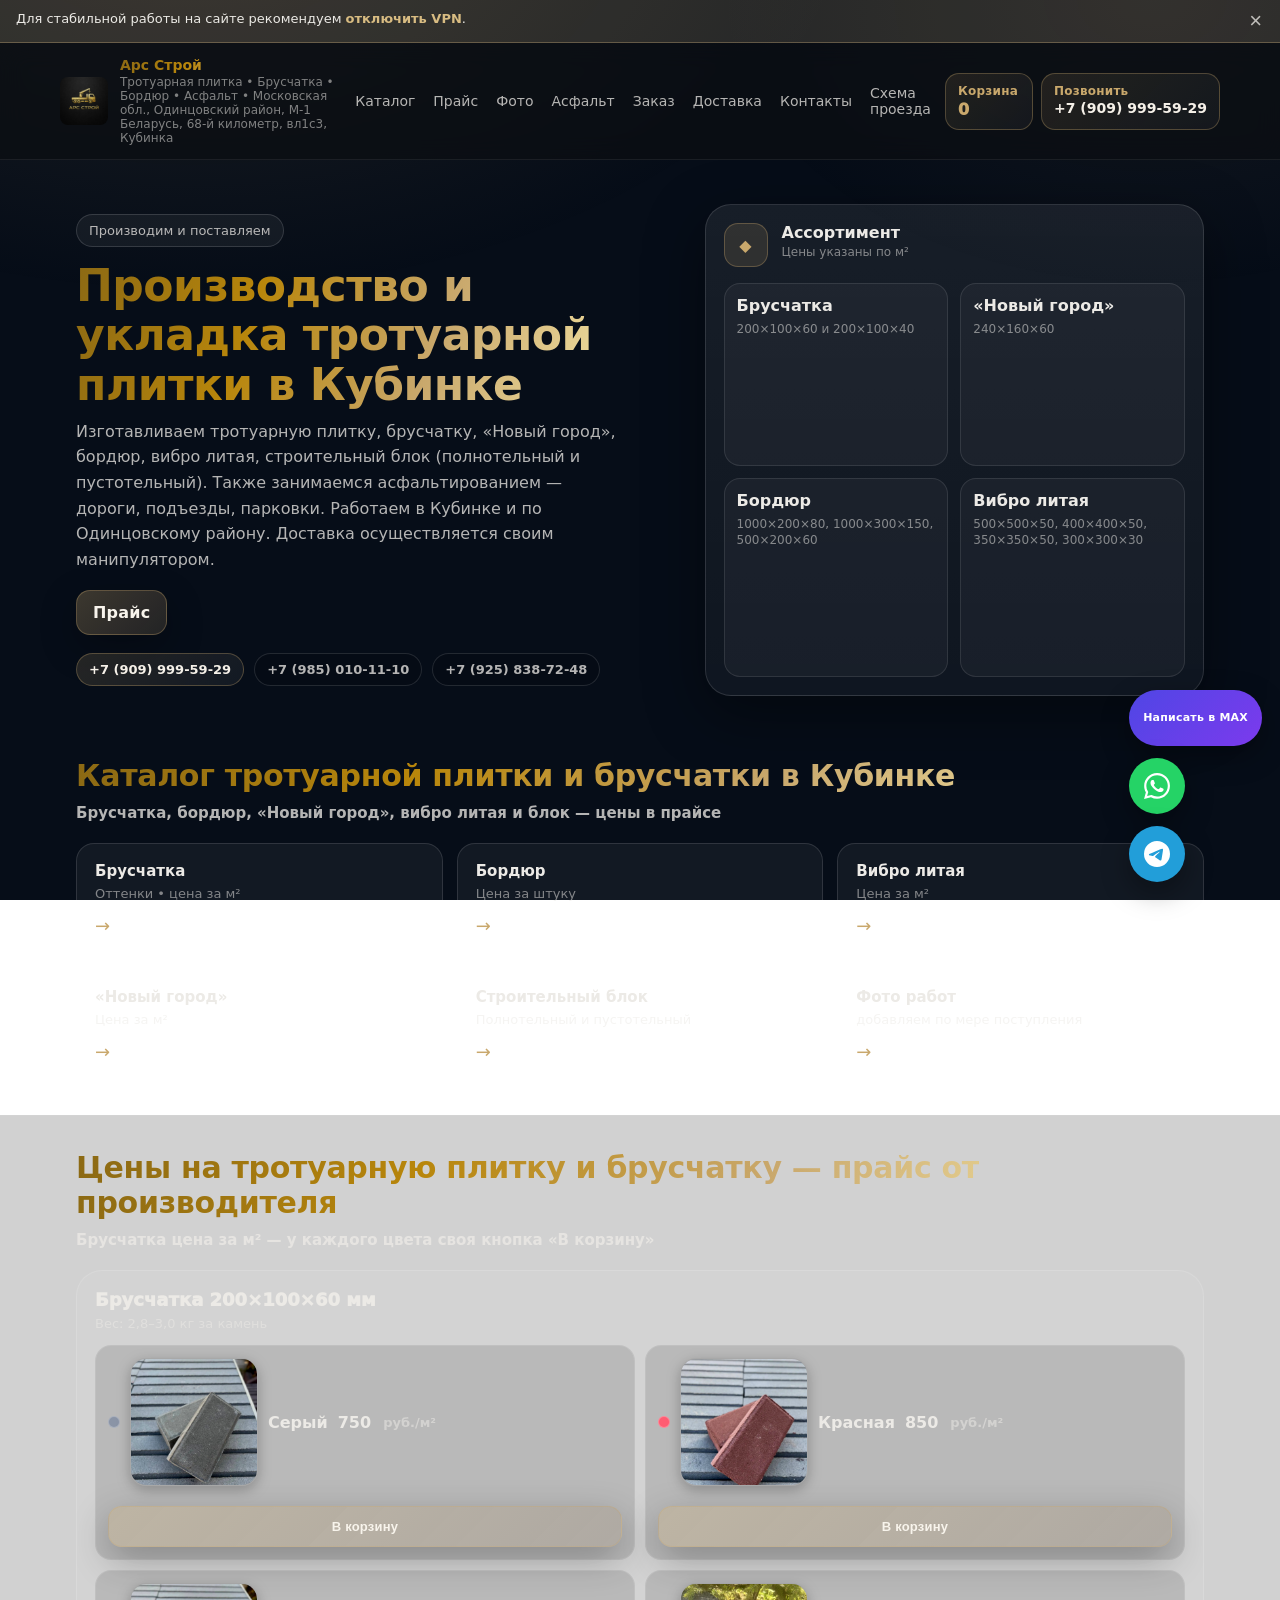
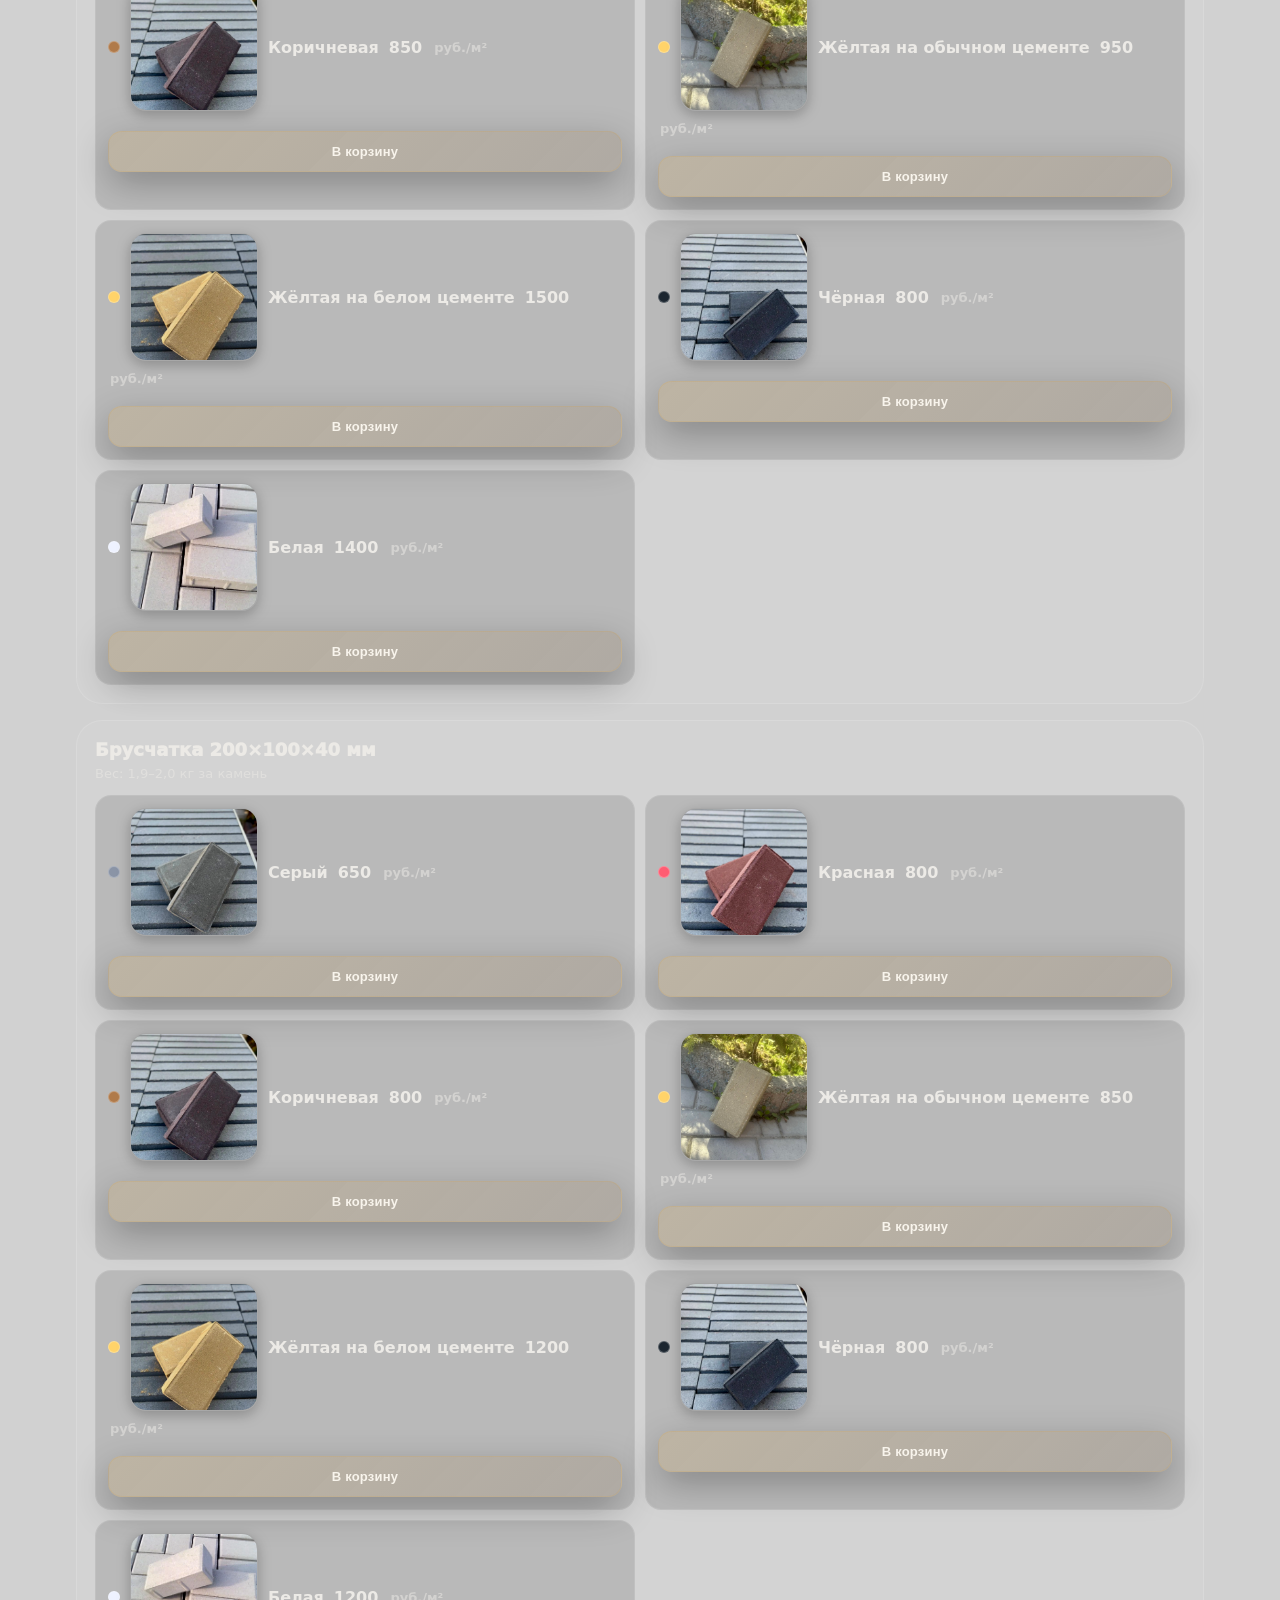
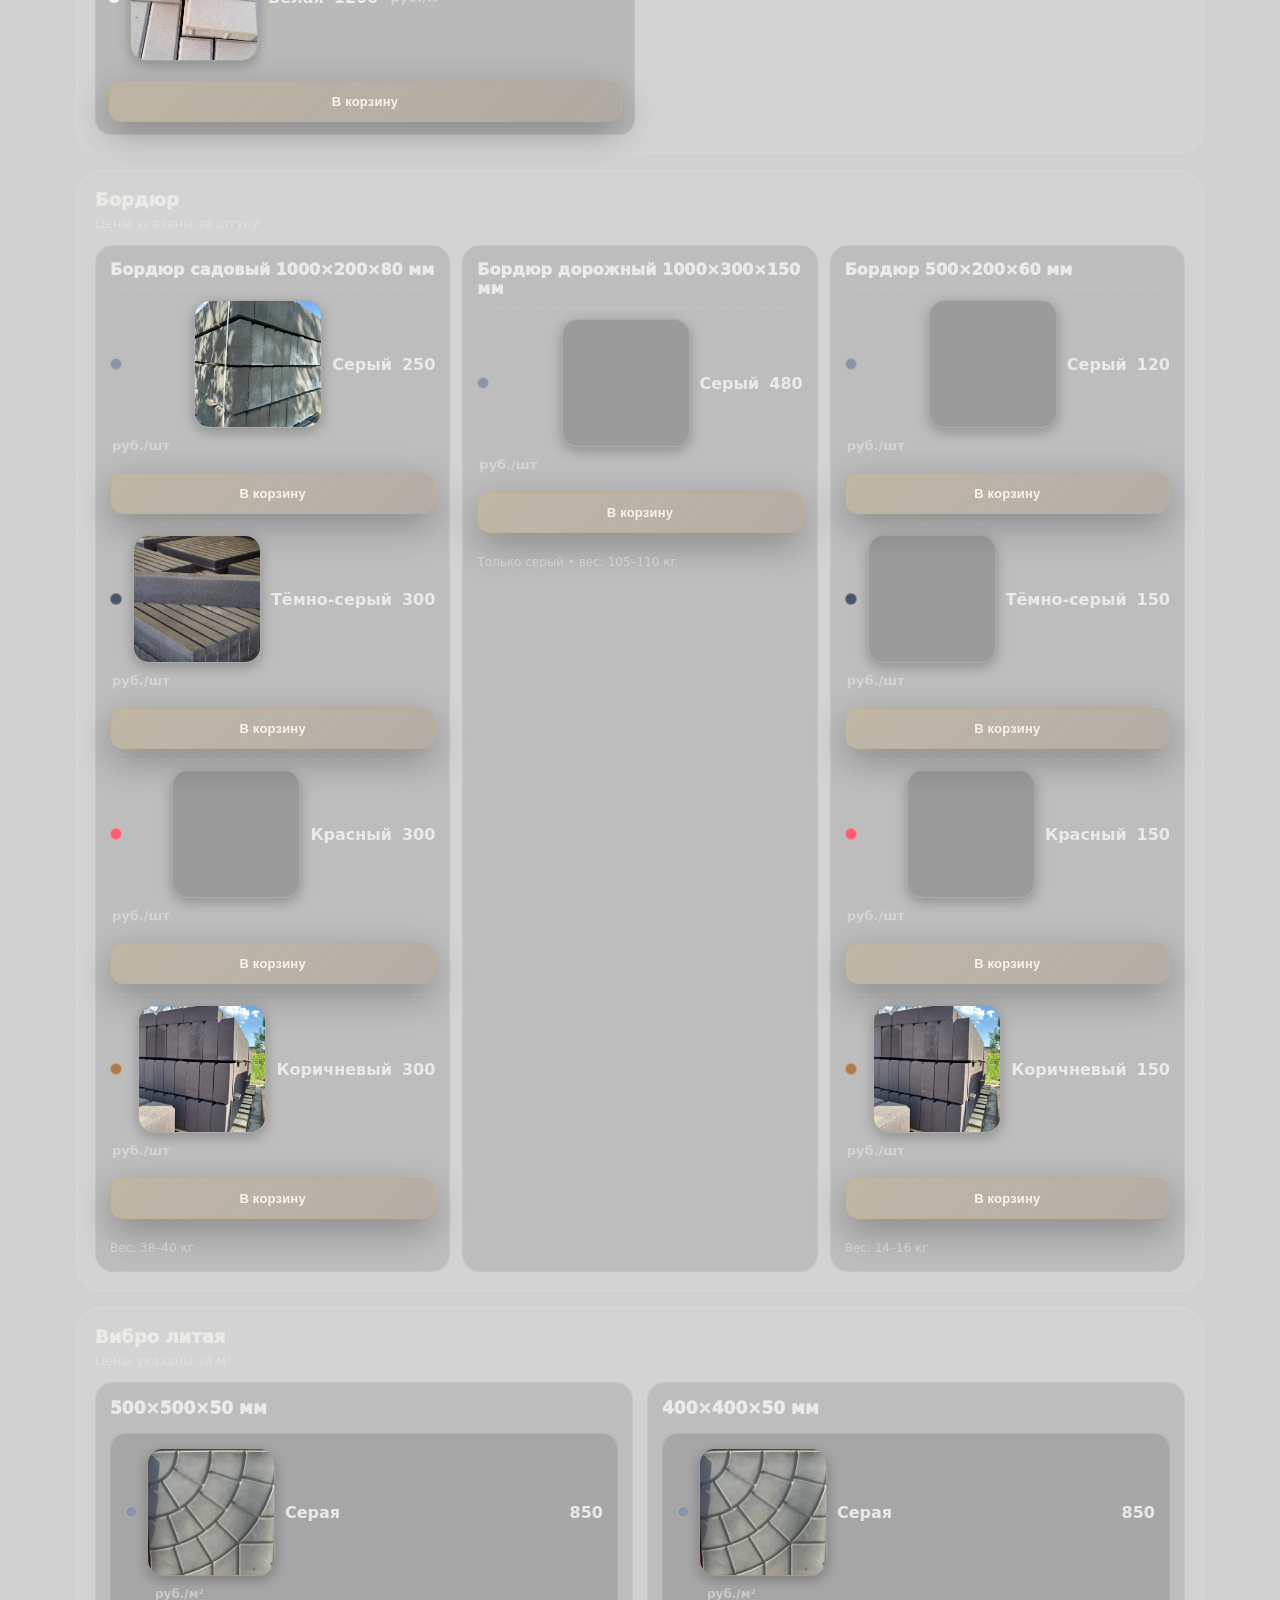
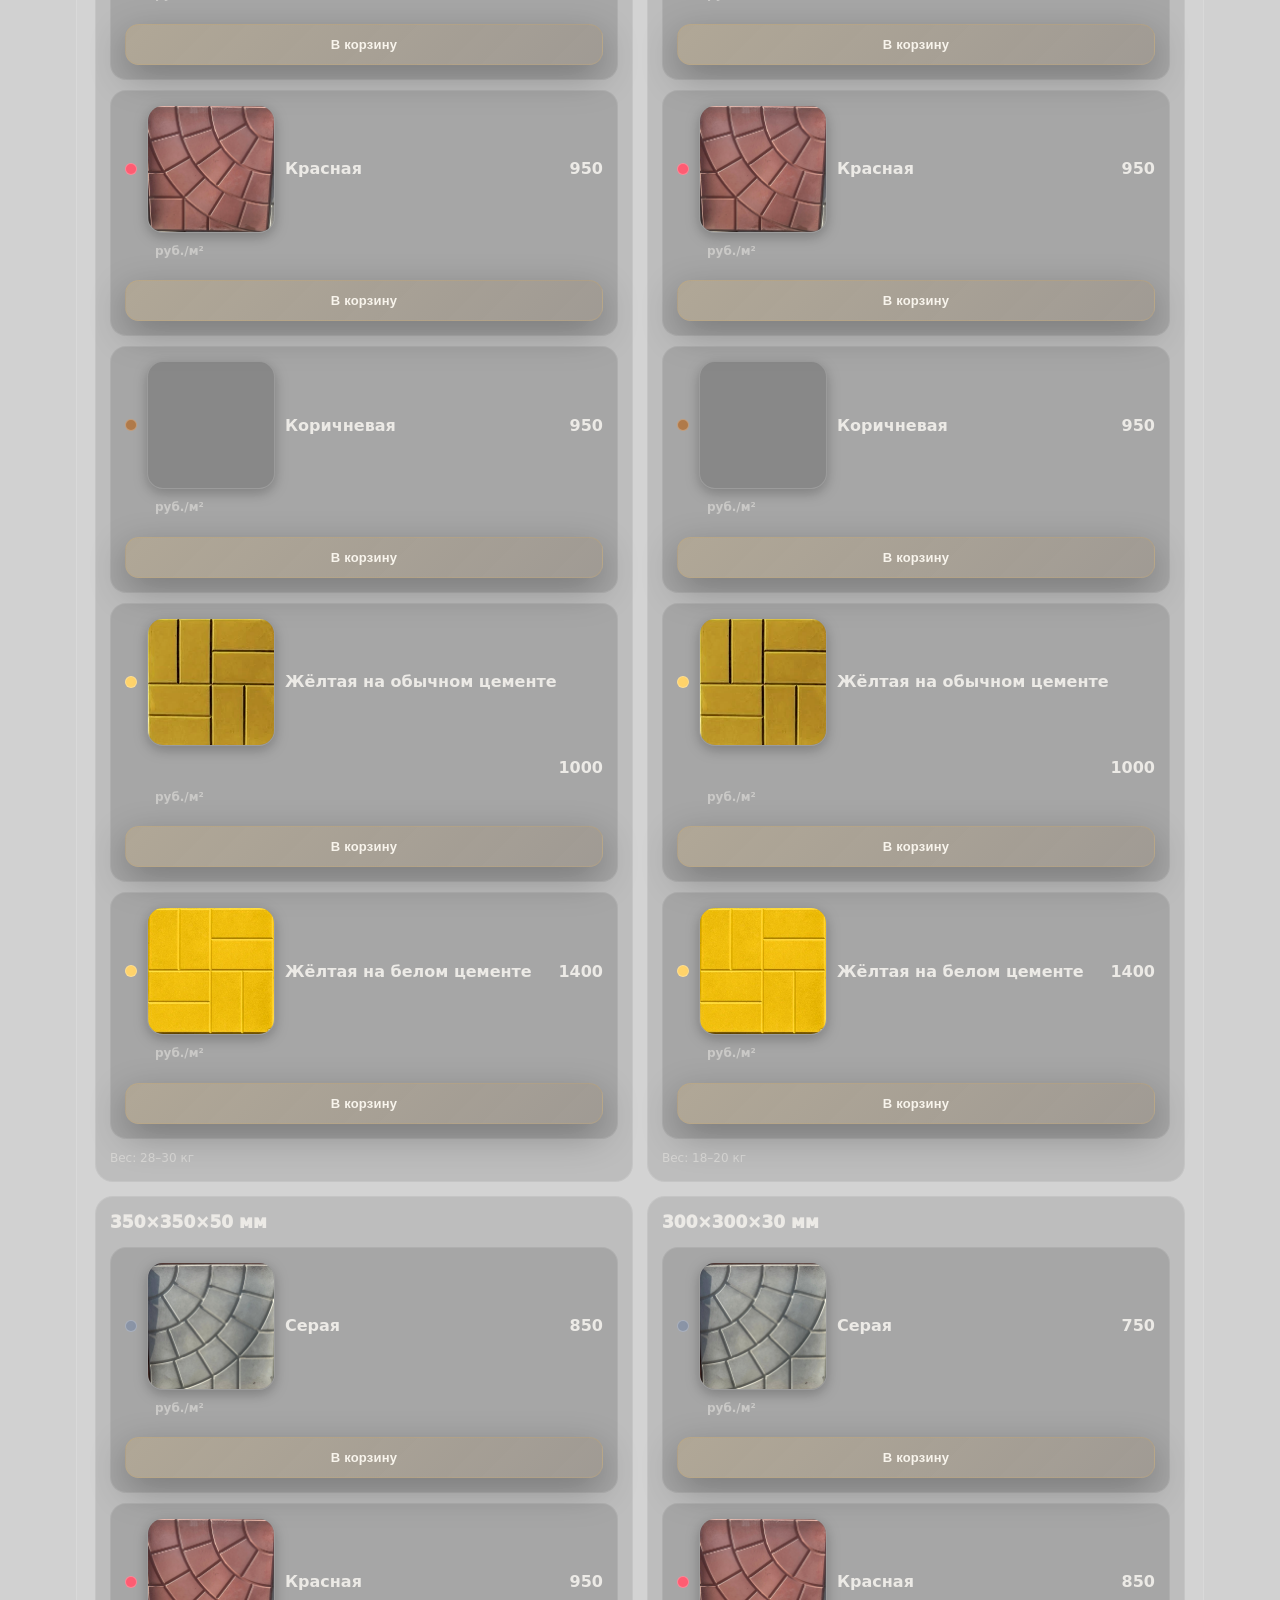
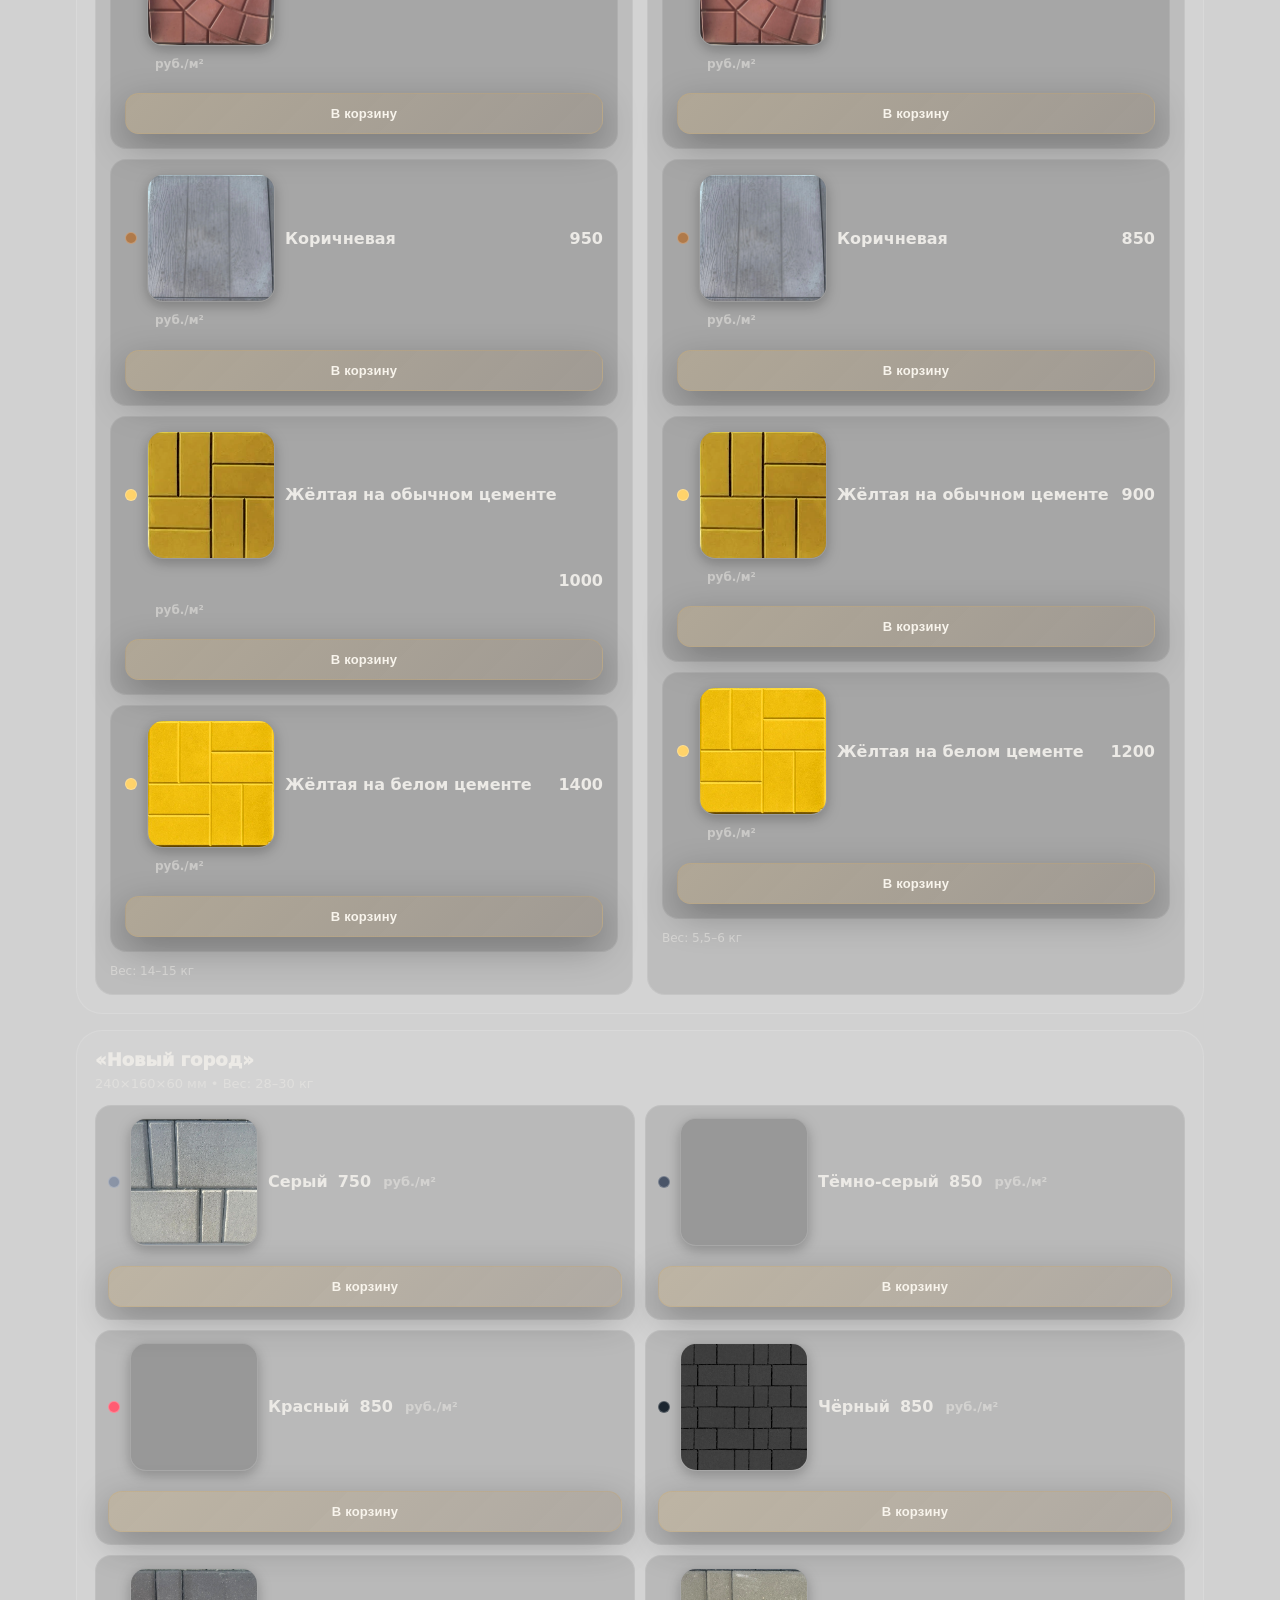
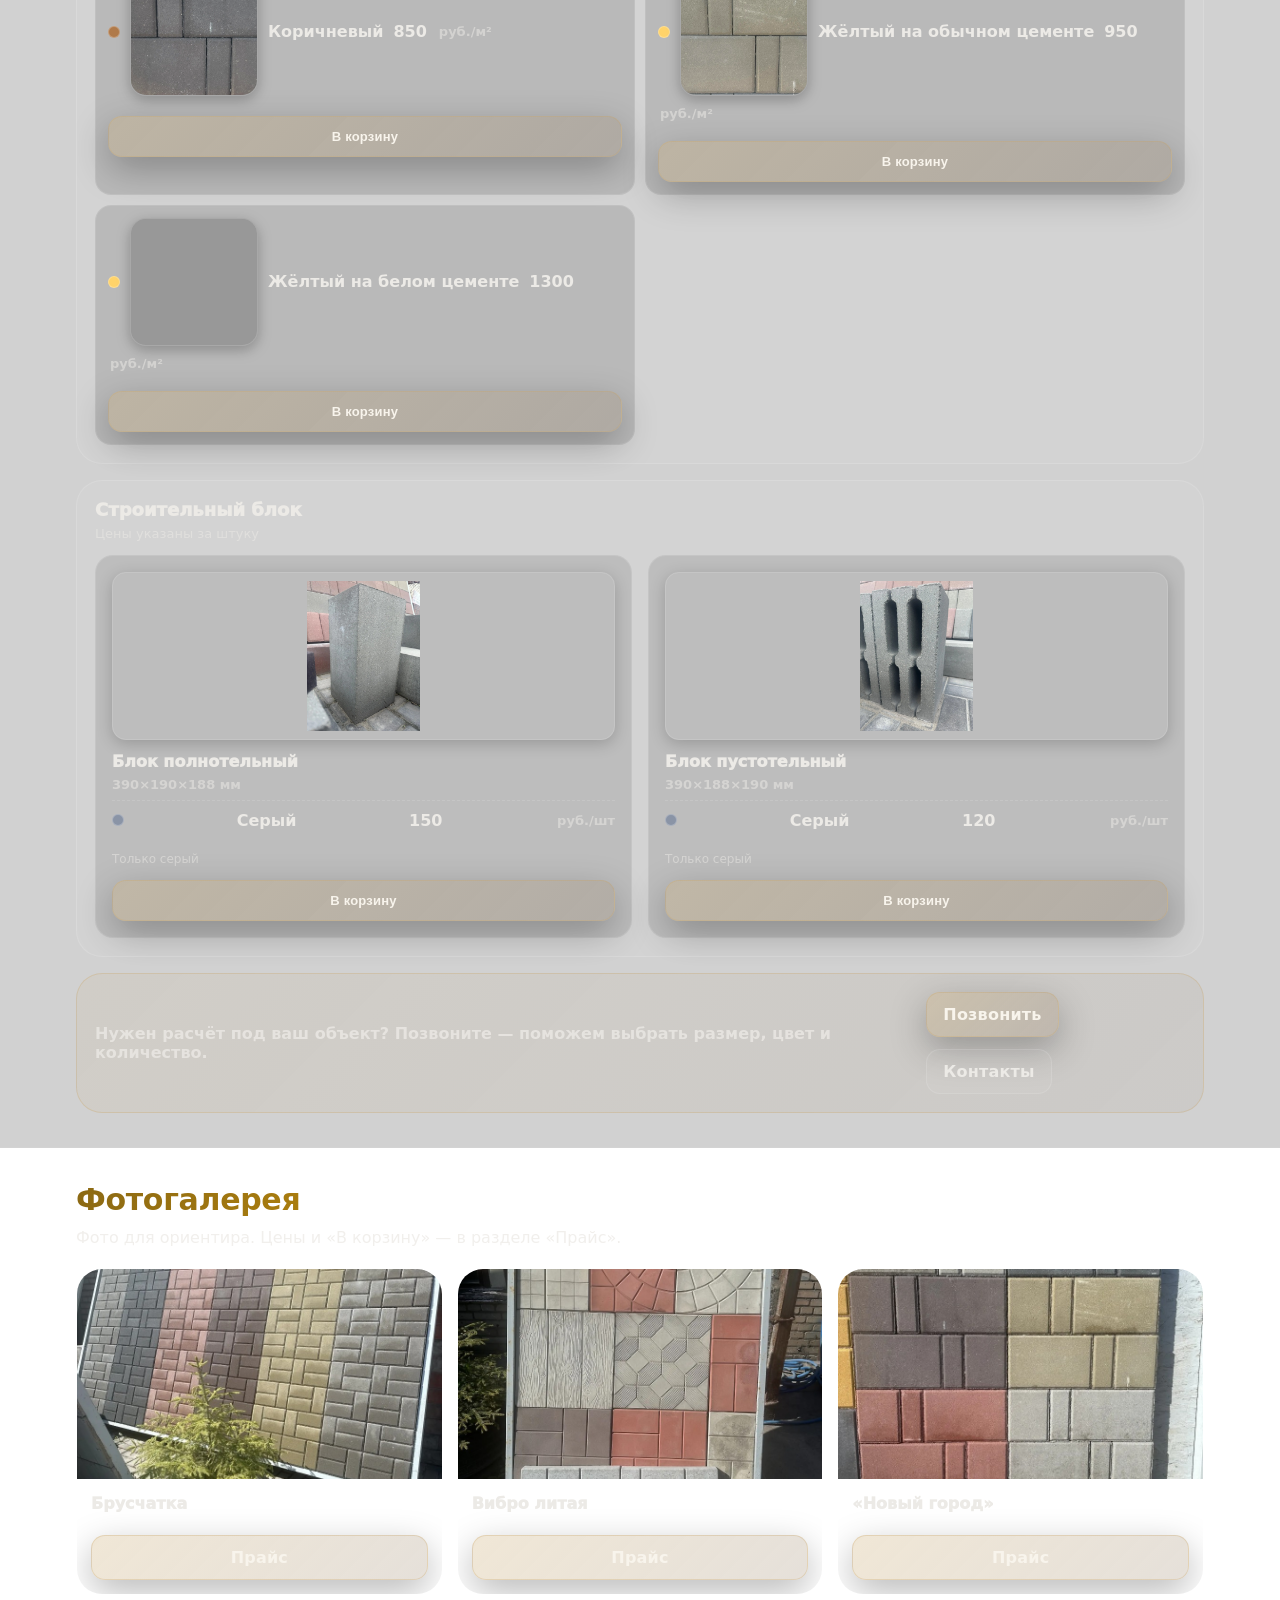
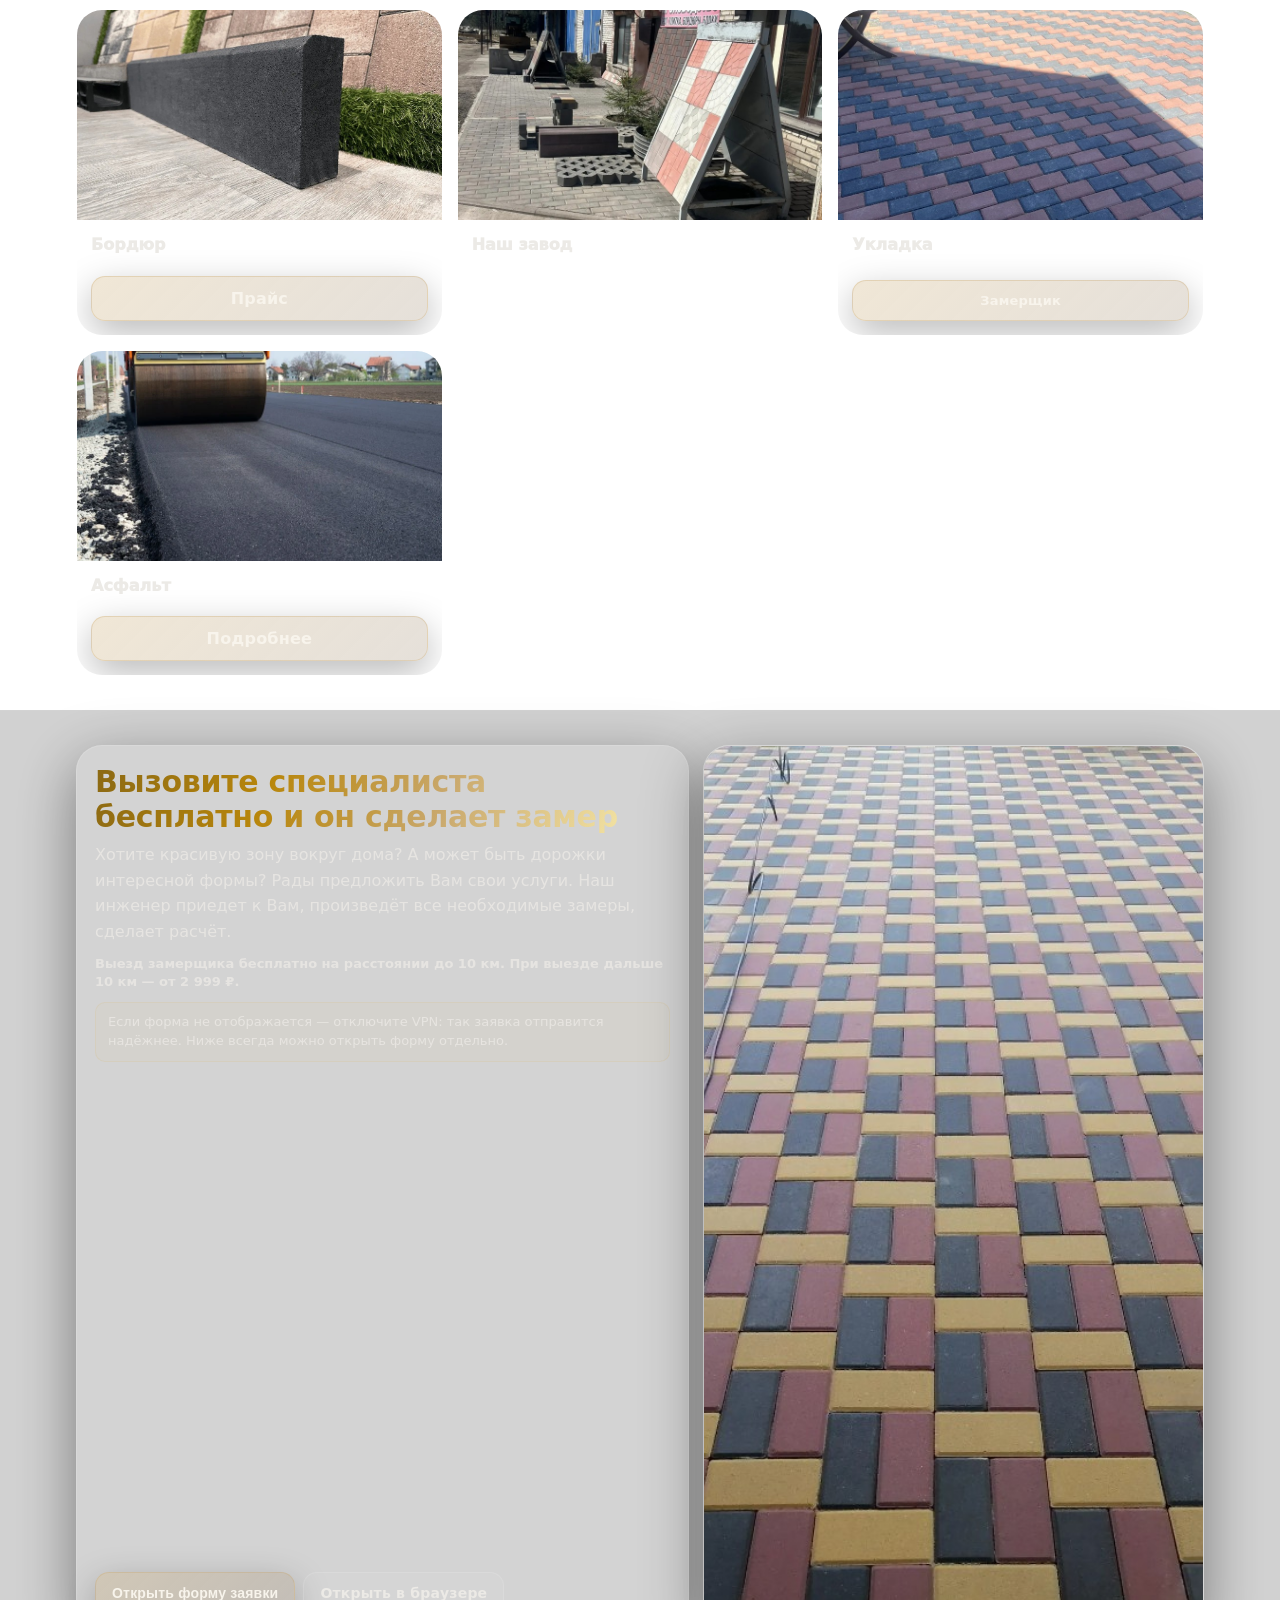
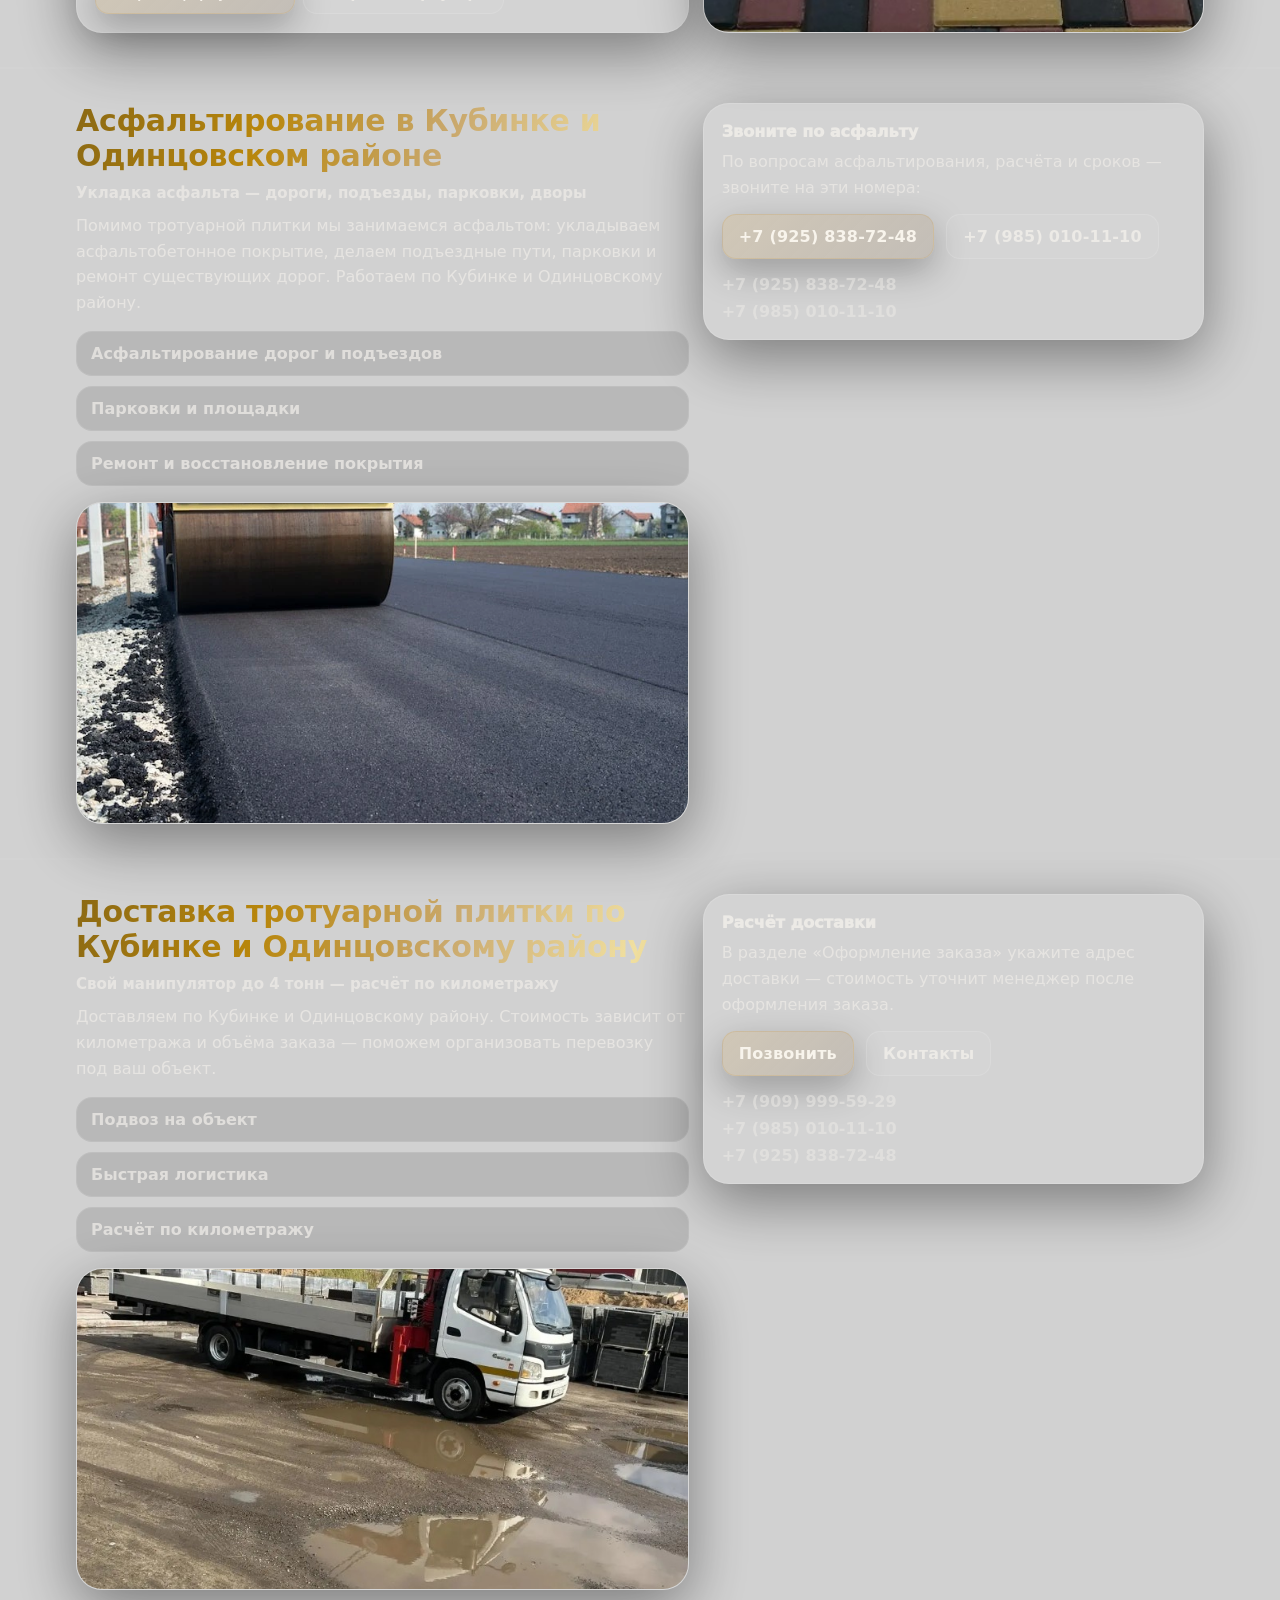
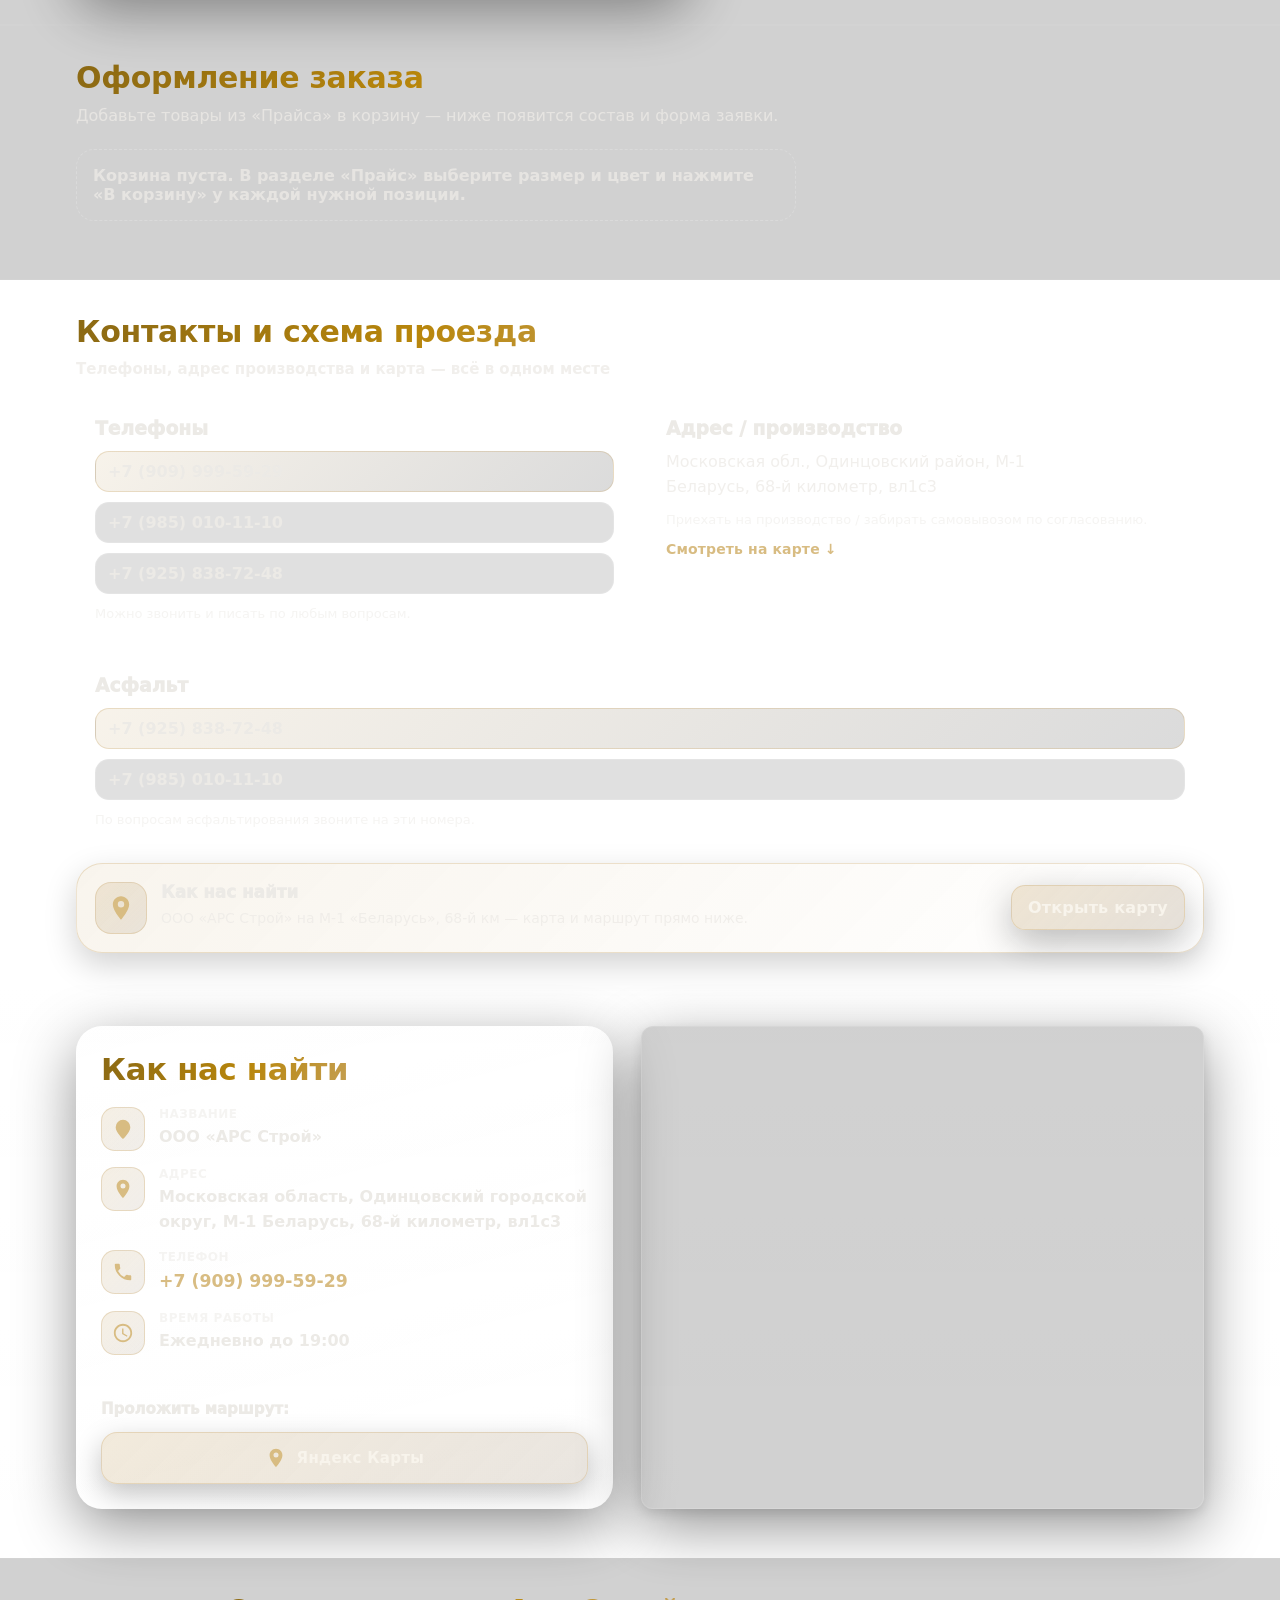
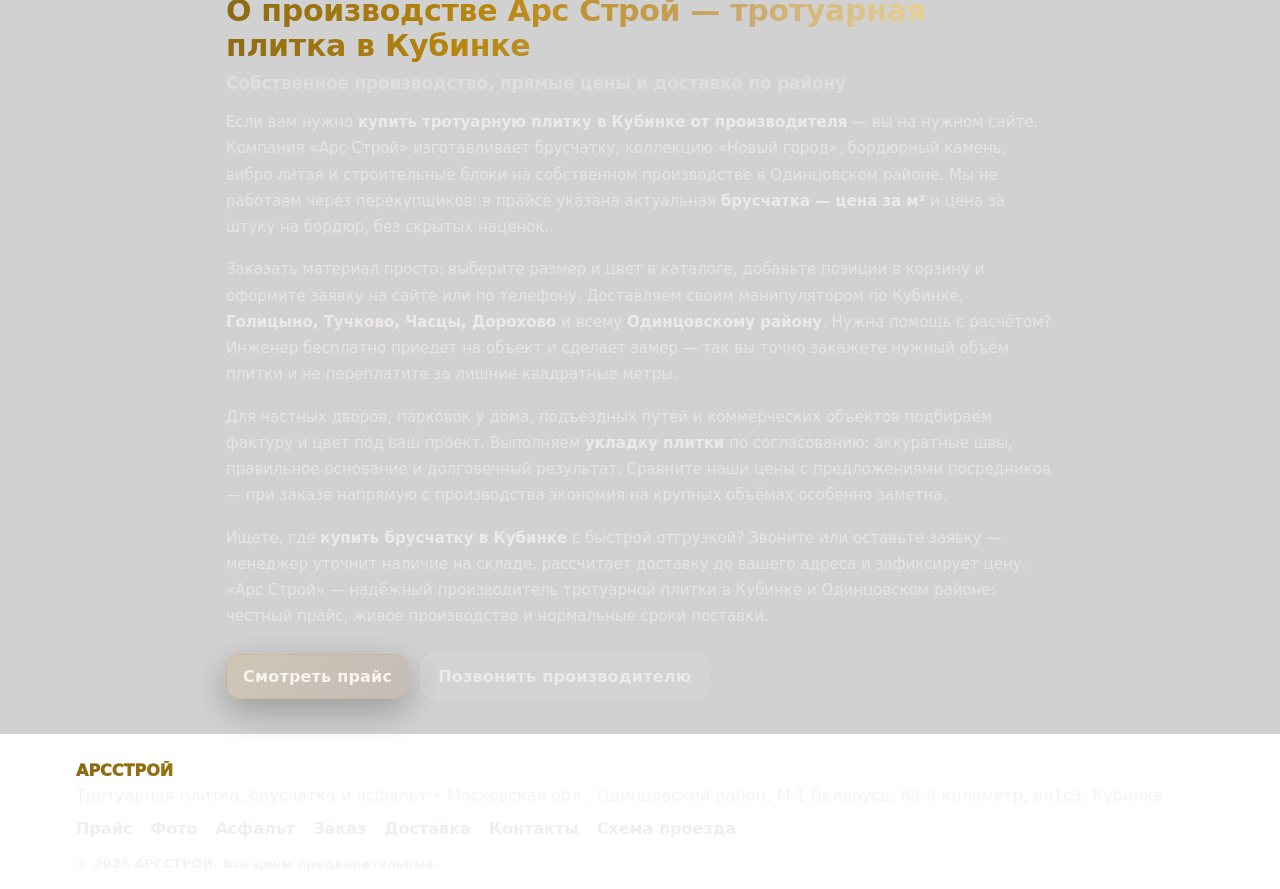
==== commit 6ea037a2: "Shorten VPN banner text for general site stability. Co-authored-by: Cursor <cursoragent@cursor.com>" ====
--- a/index.html
+++ b/index.html
@@ -60,7 +60,7 @@
     <a class="skip-link" href="#main">Перейти к содержимому</a>
 
     <div class="ars-vpn-banner" id="ars-vpn-banner" role="note" hidden>
-      <p class="ars-vpn-banner__text">Для стабильной работы форм заявки рекомендуем <strong>отключить VPN</strong> при входе на сайт. Если форма не видна — нажмите «Открыть в браузере» под ней.</p>
+      <p class="ars-vpn-banner__text">Для стабильной работы на сайте рекомендуем <strong>отключить VPN</strong>.</p>
       <button type="button" class="ars-vpn-banner__close" id="ars-vpn-banner-close" aria-label="Закрыть подсказку">×</button>
     </div>
 
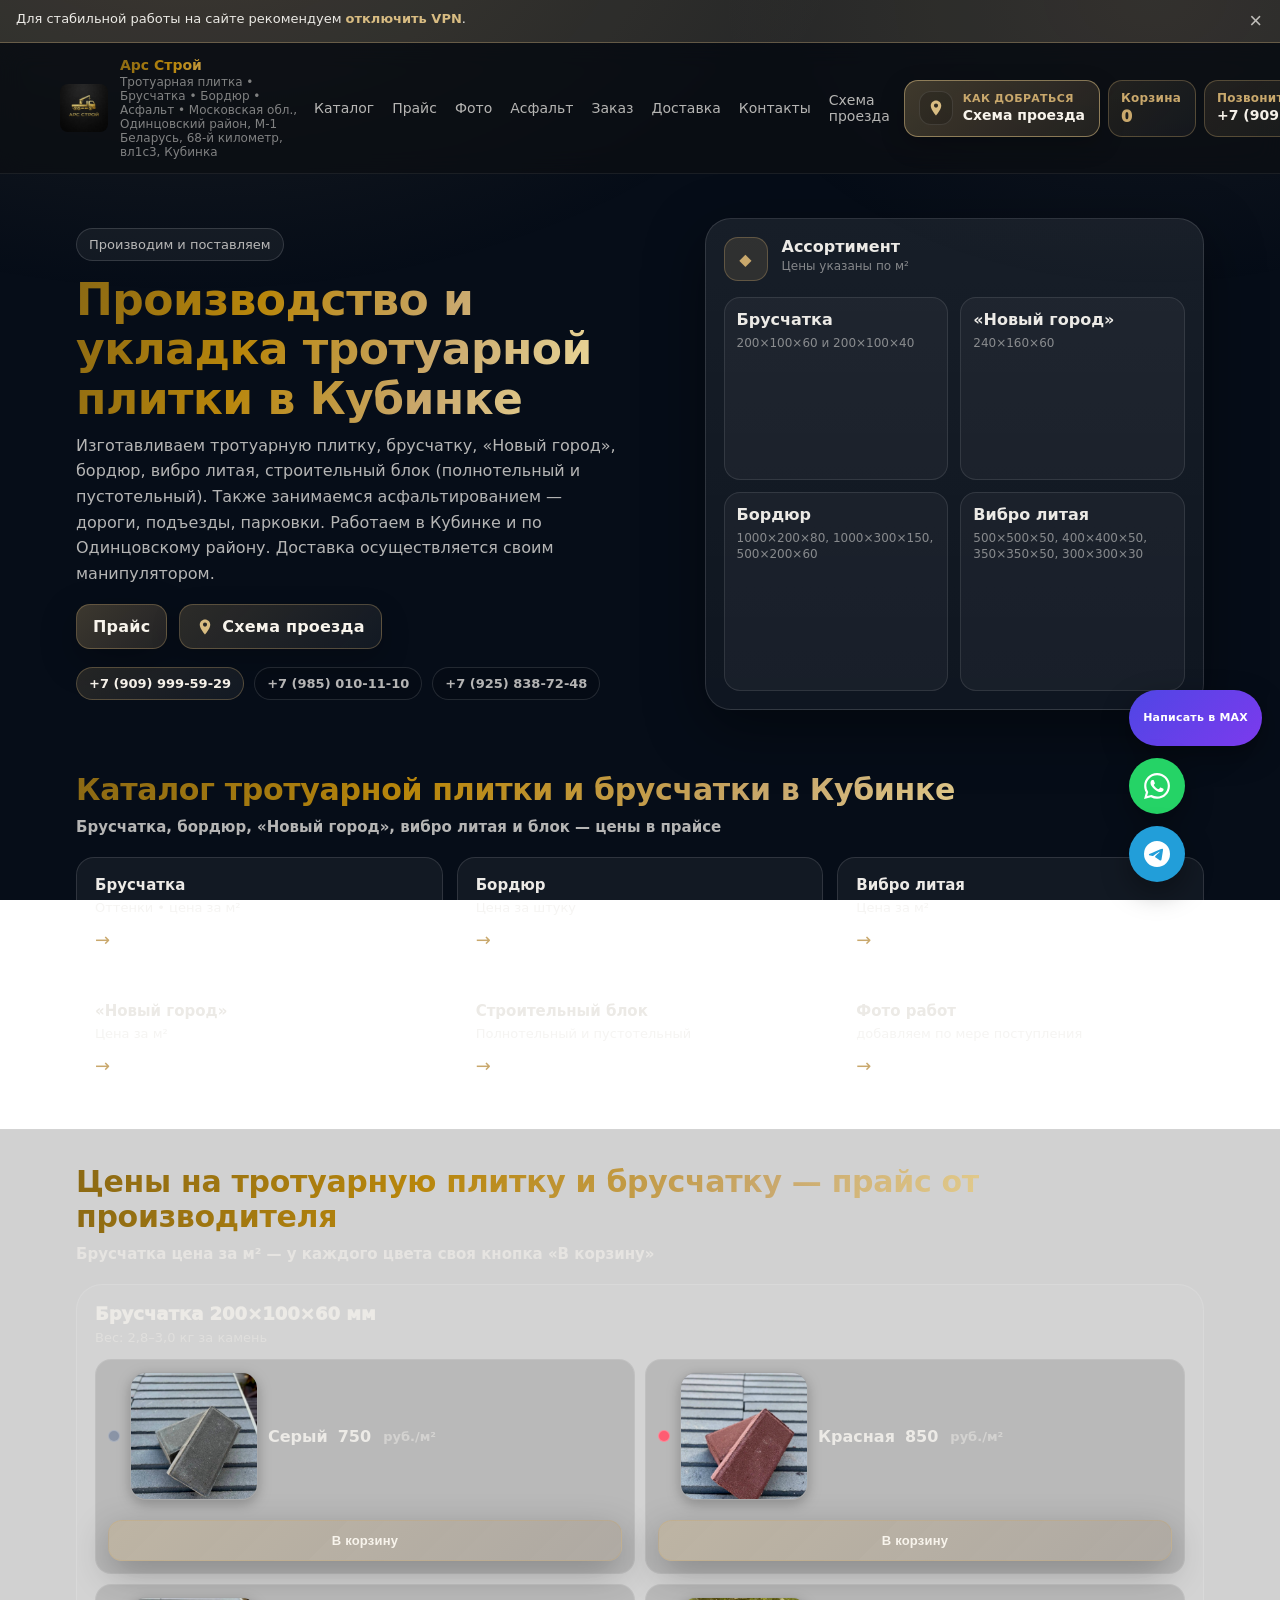
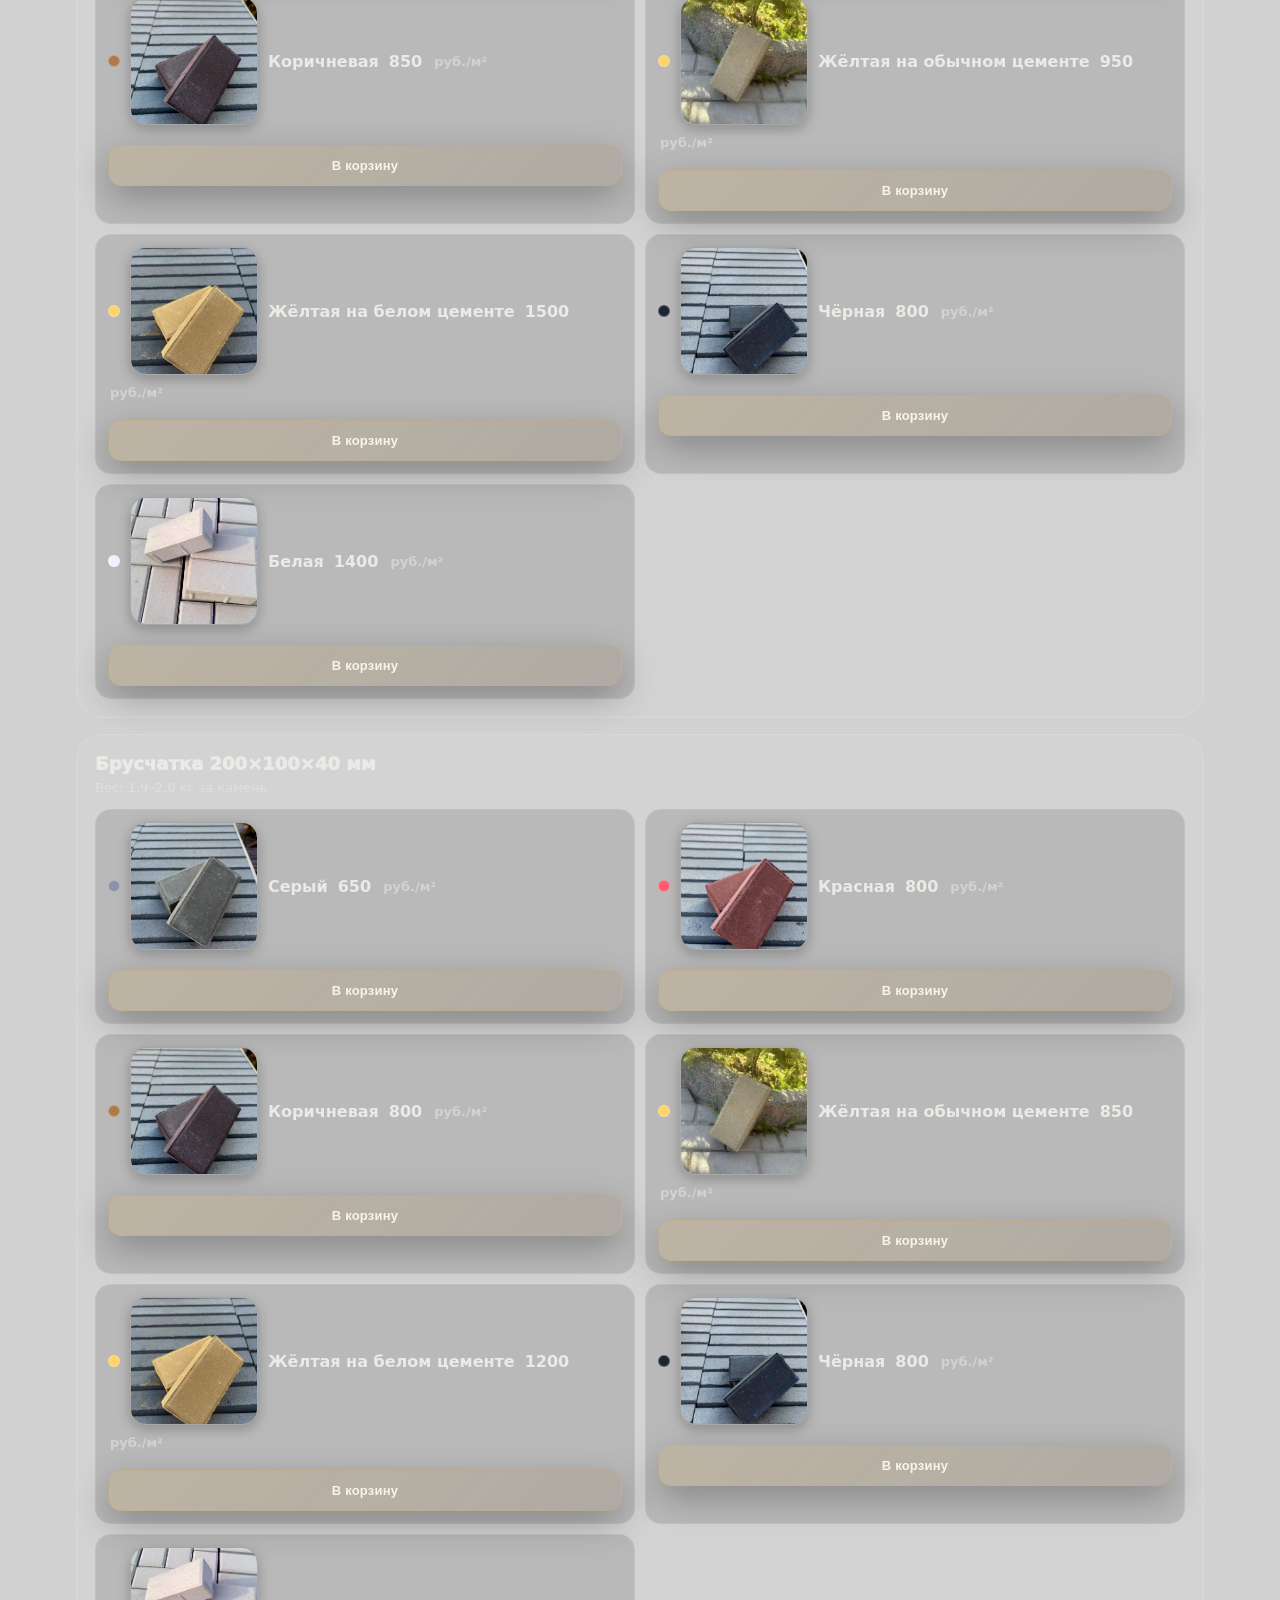
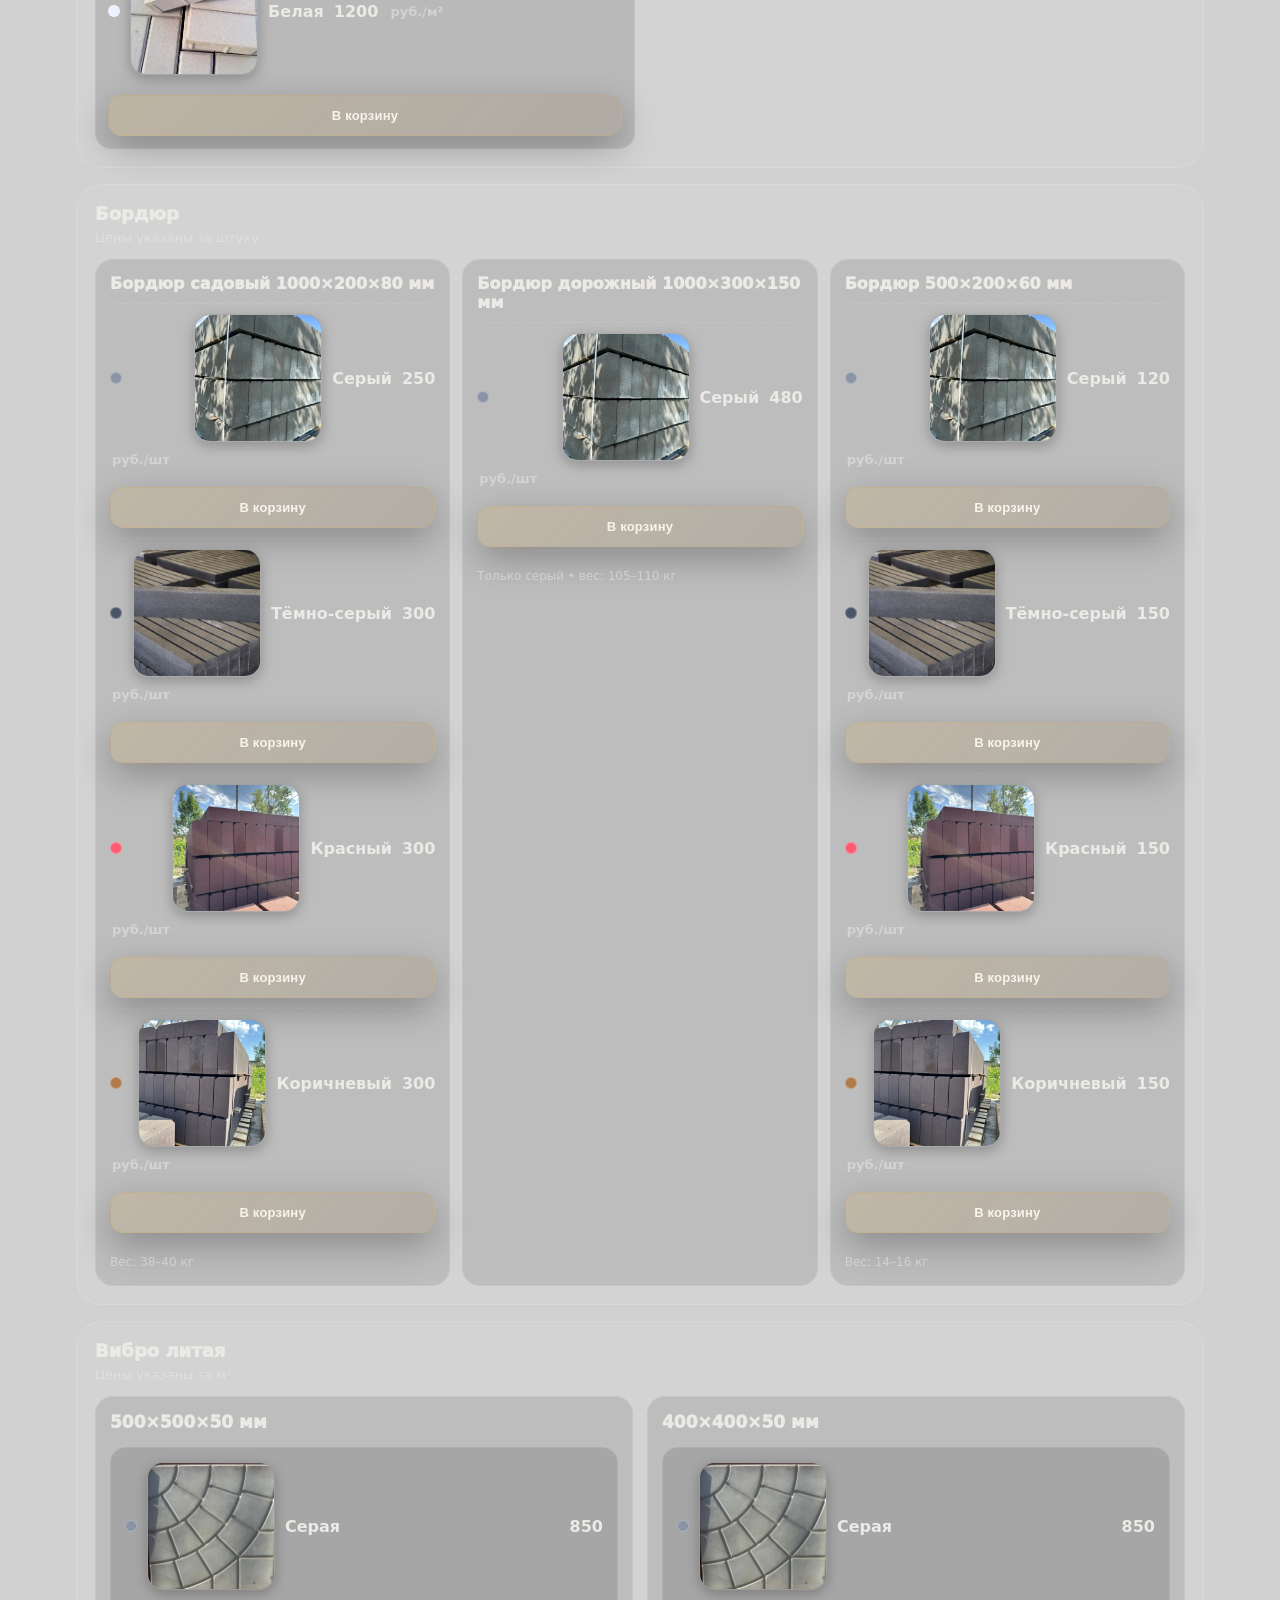
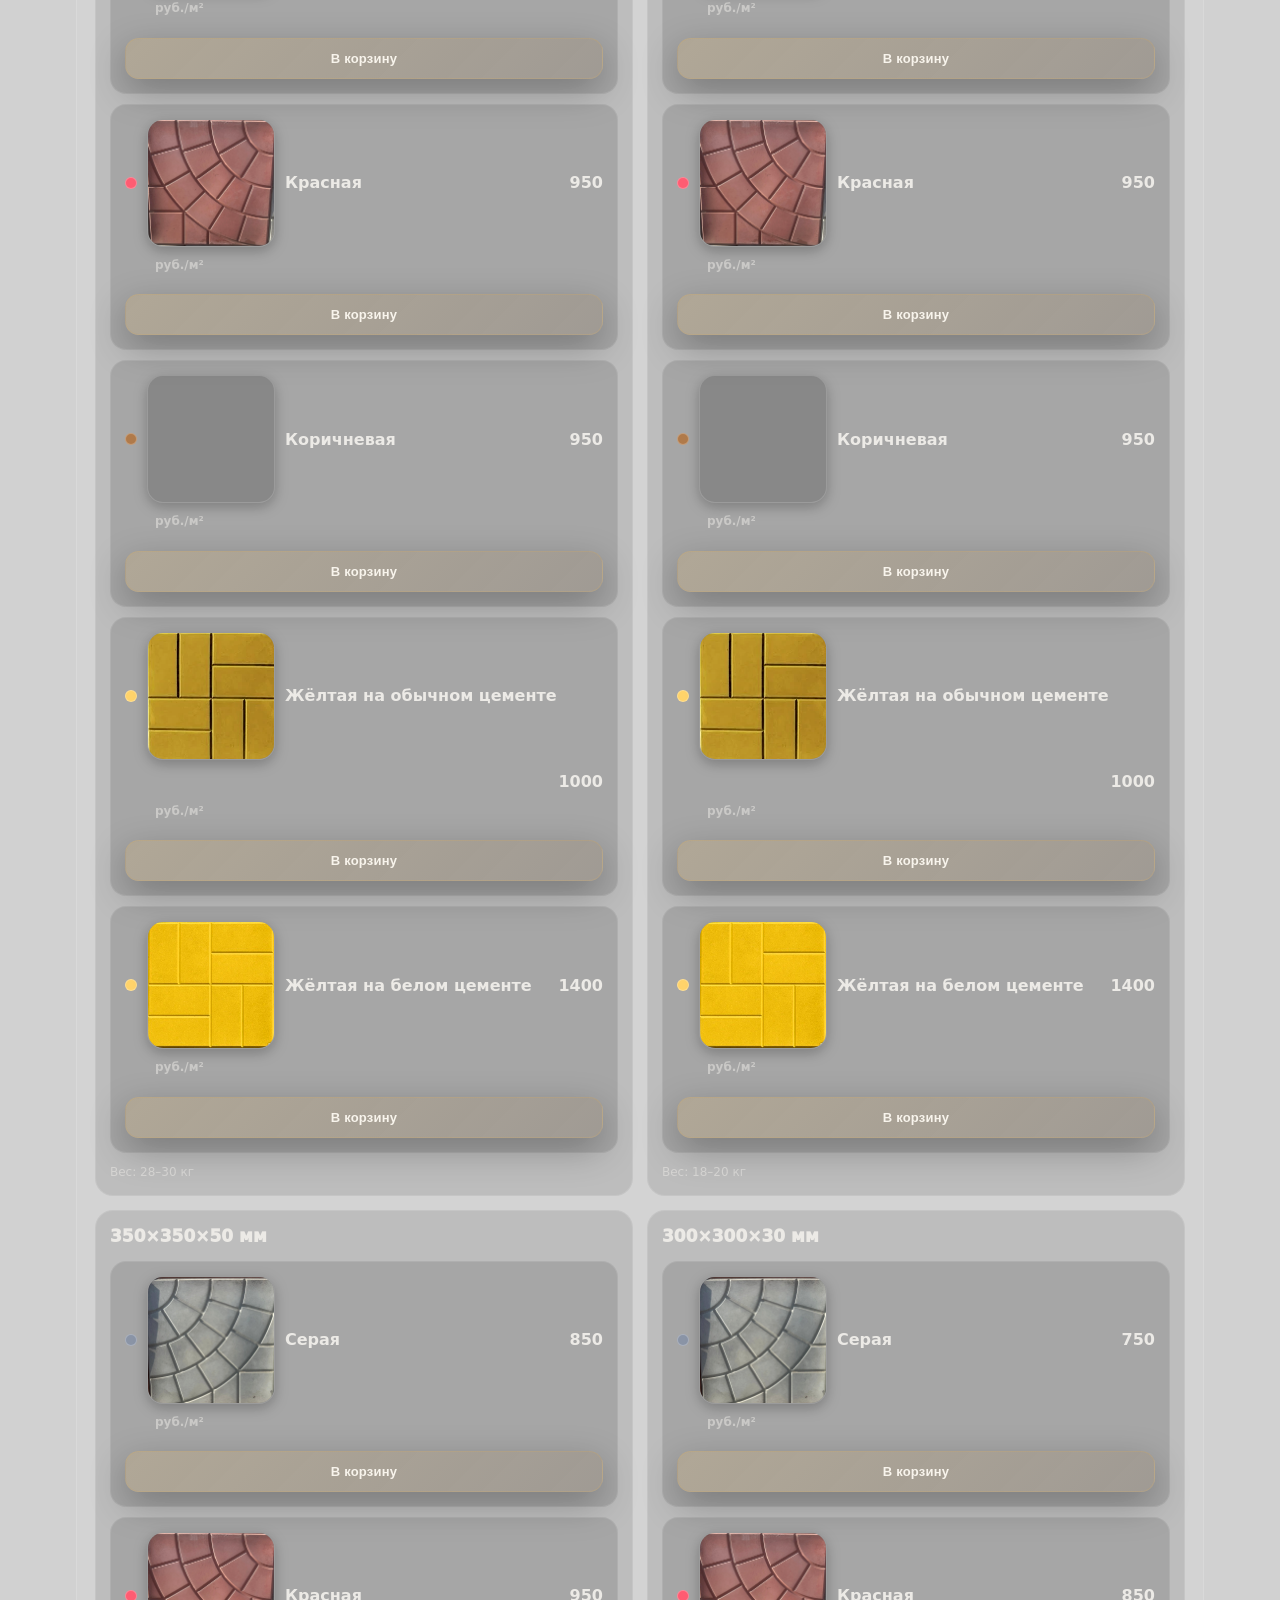
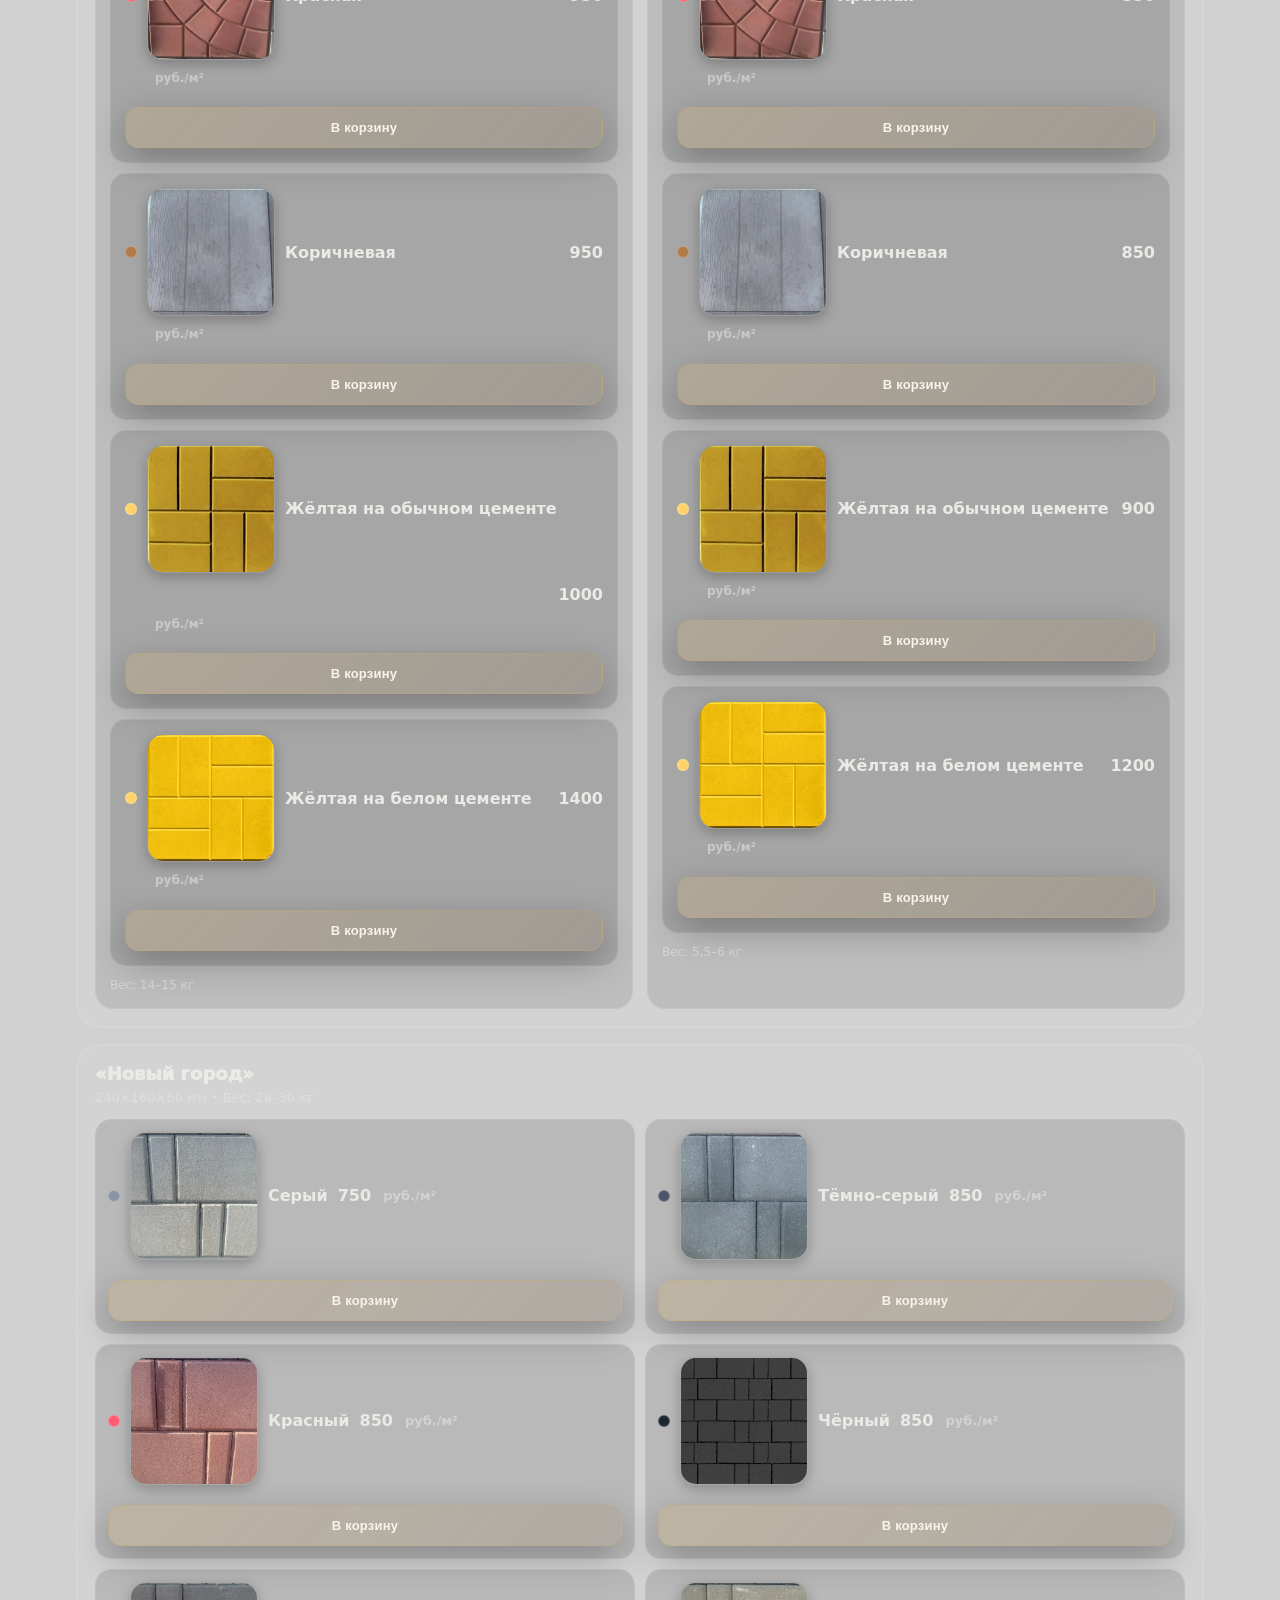
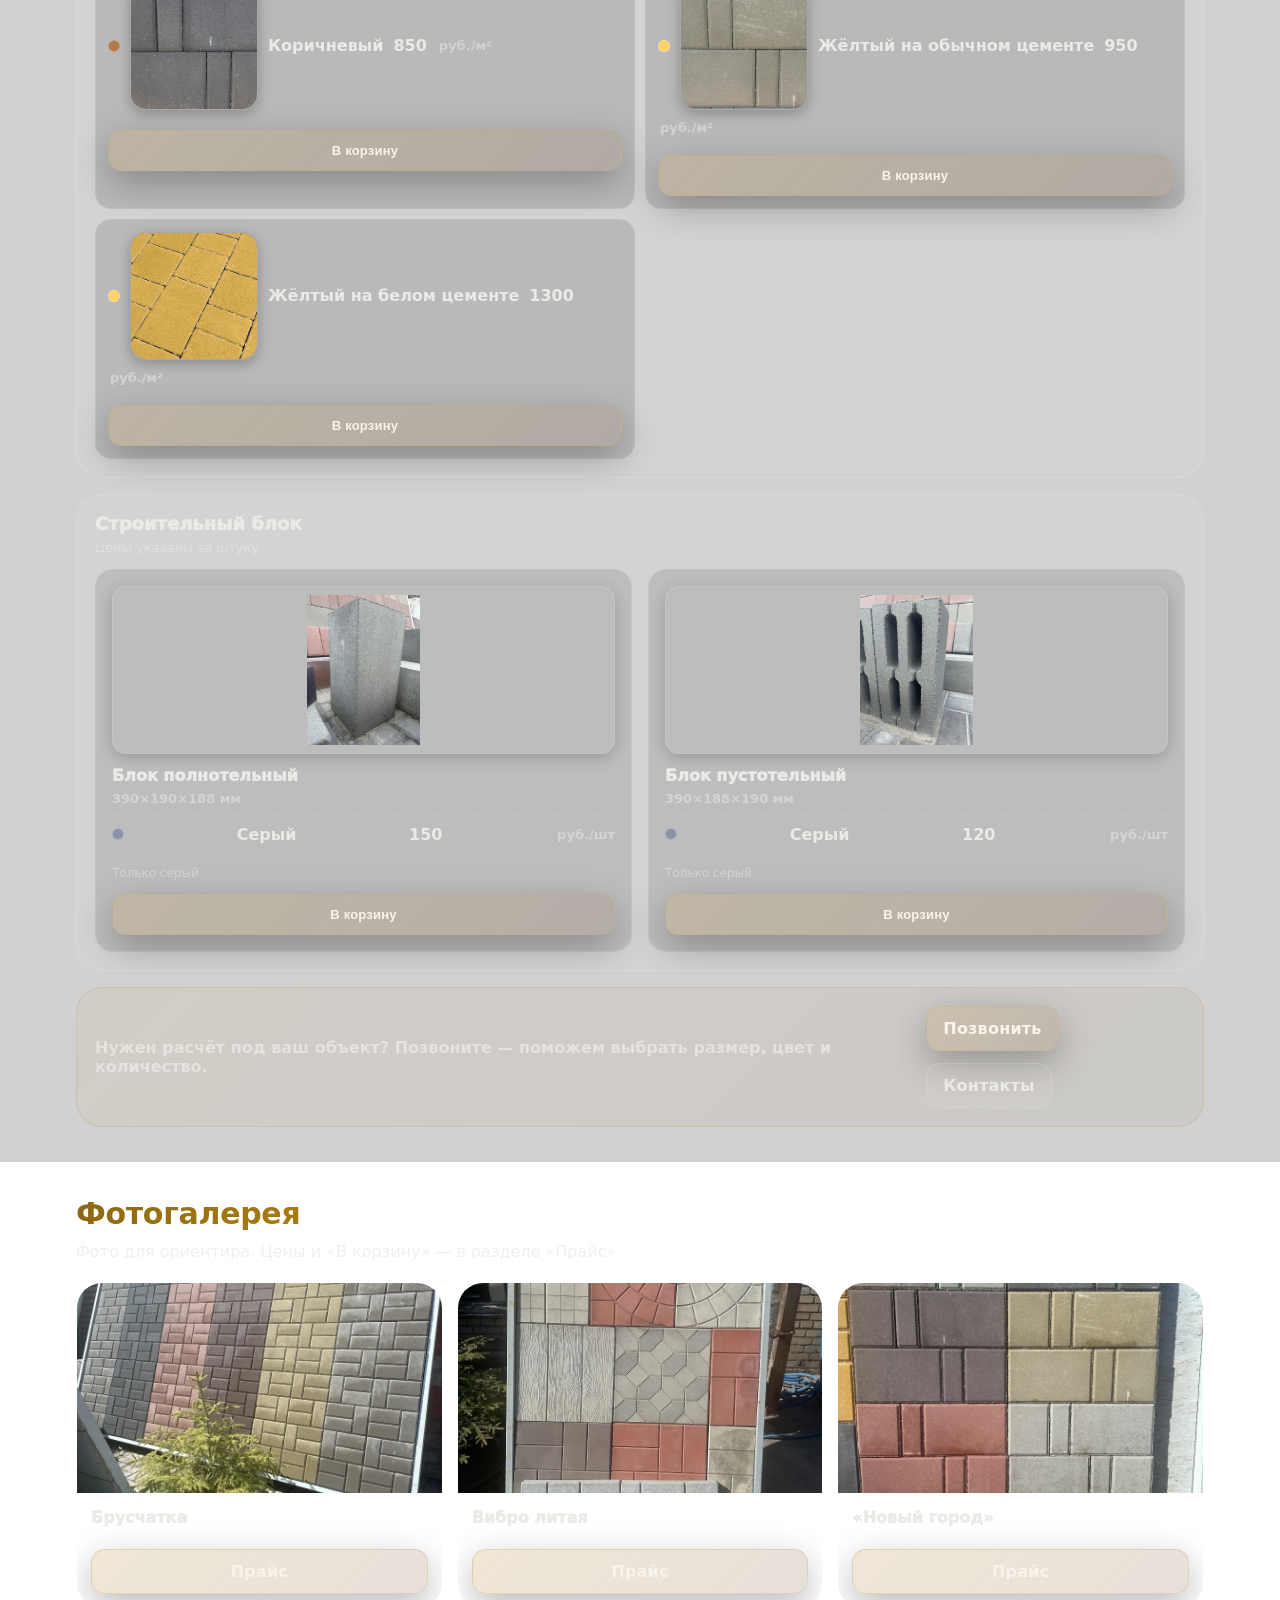
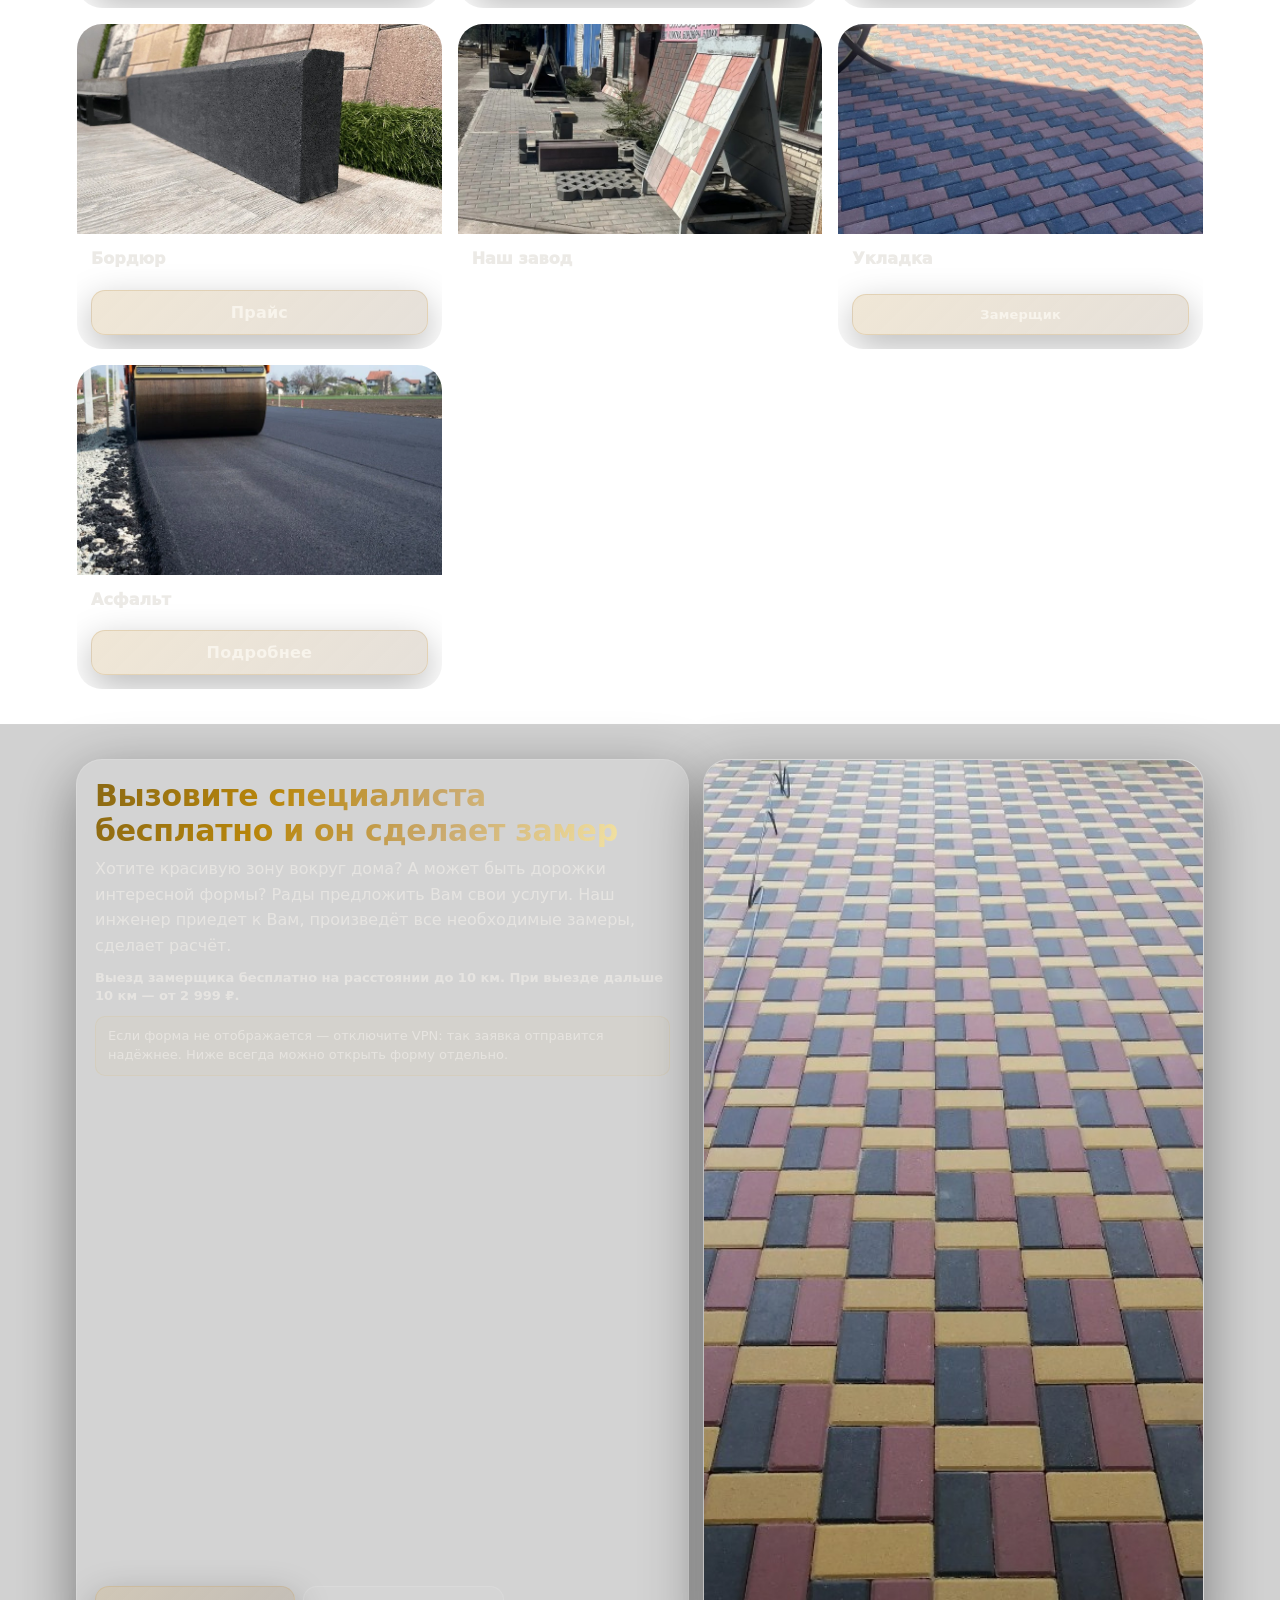
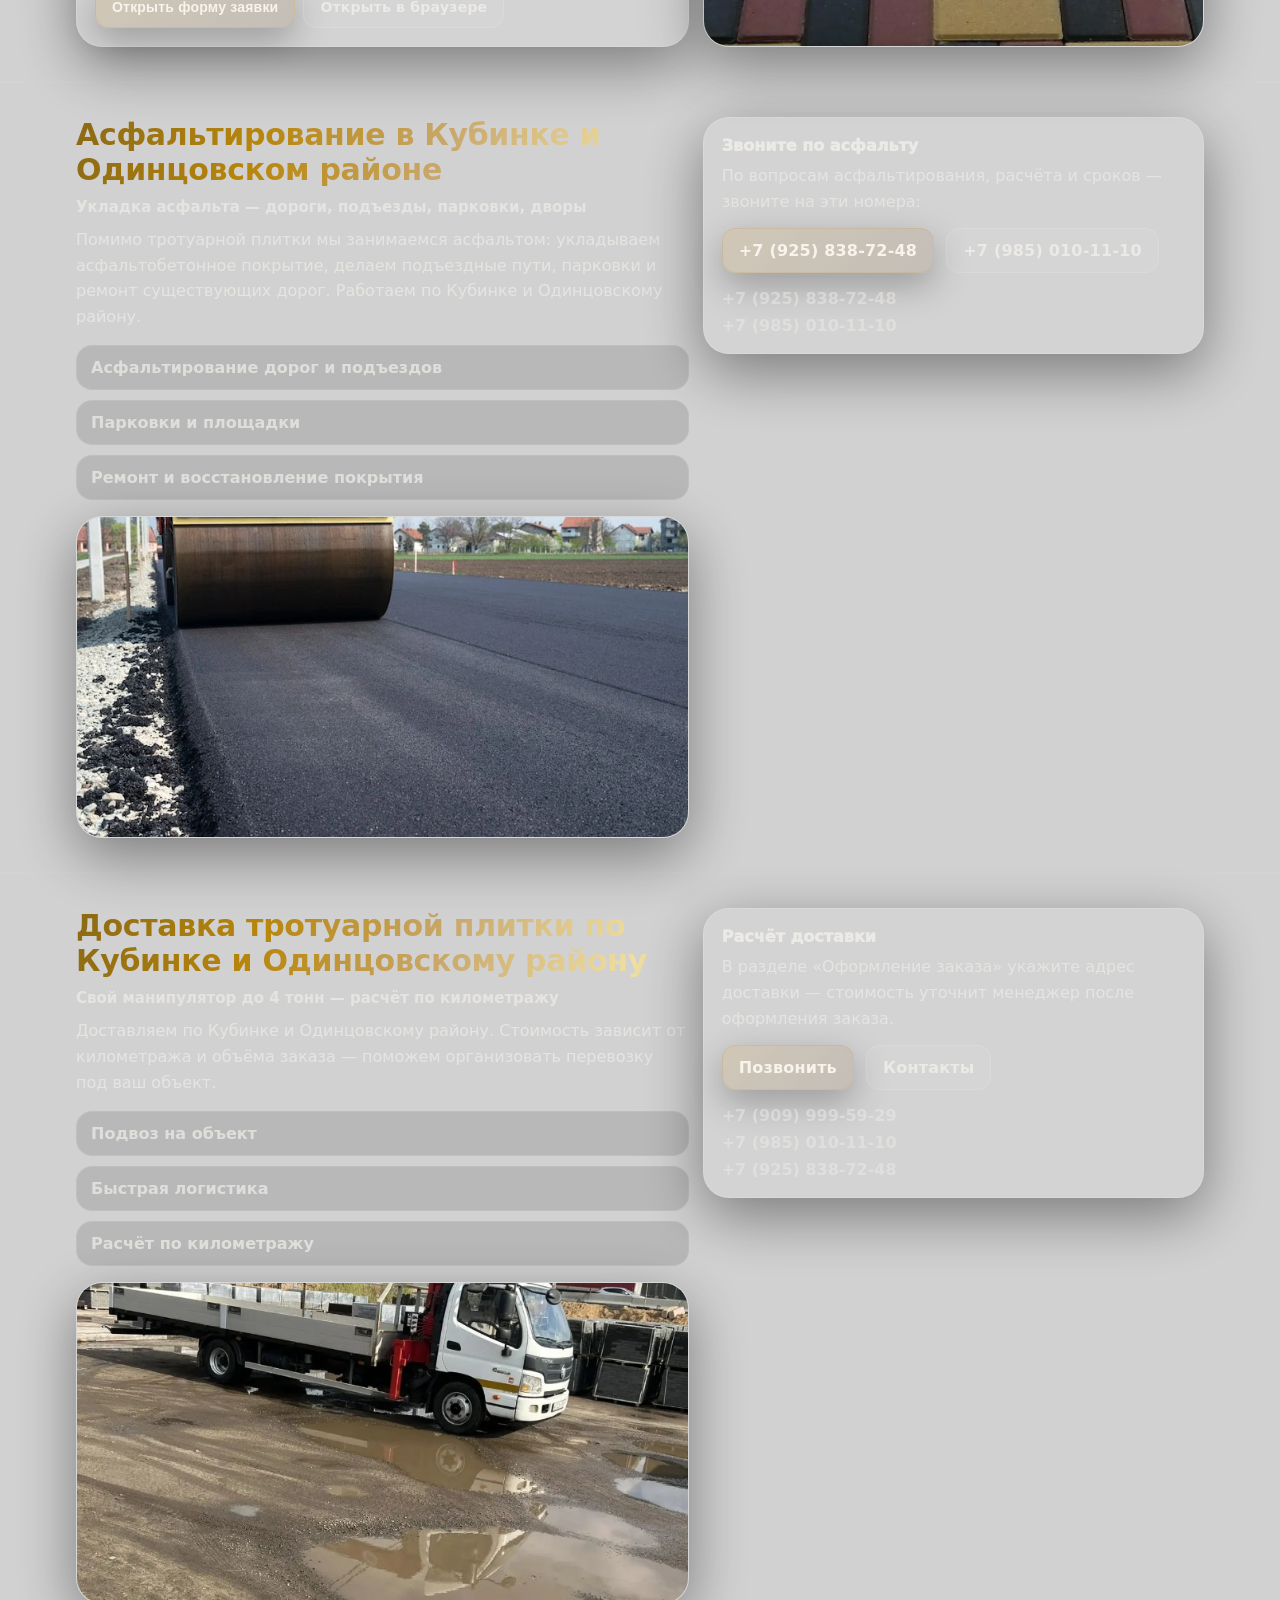
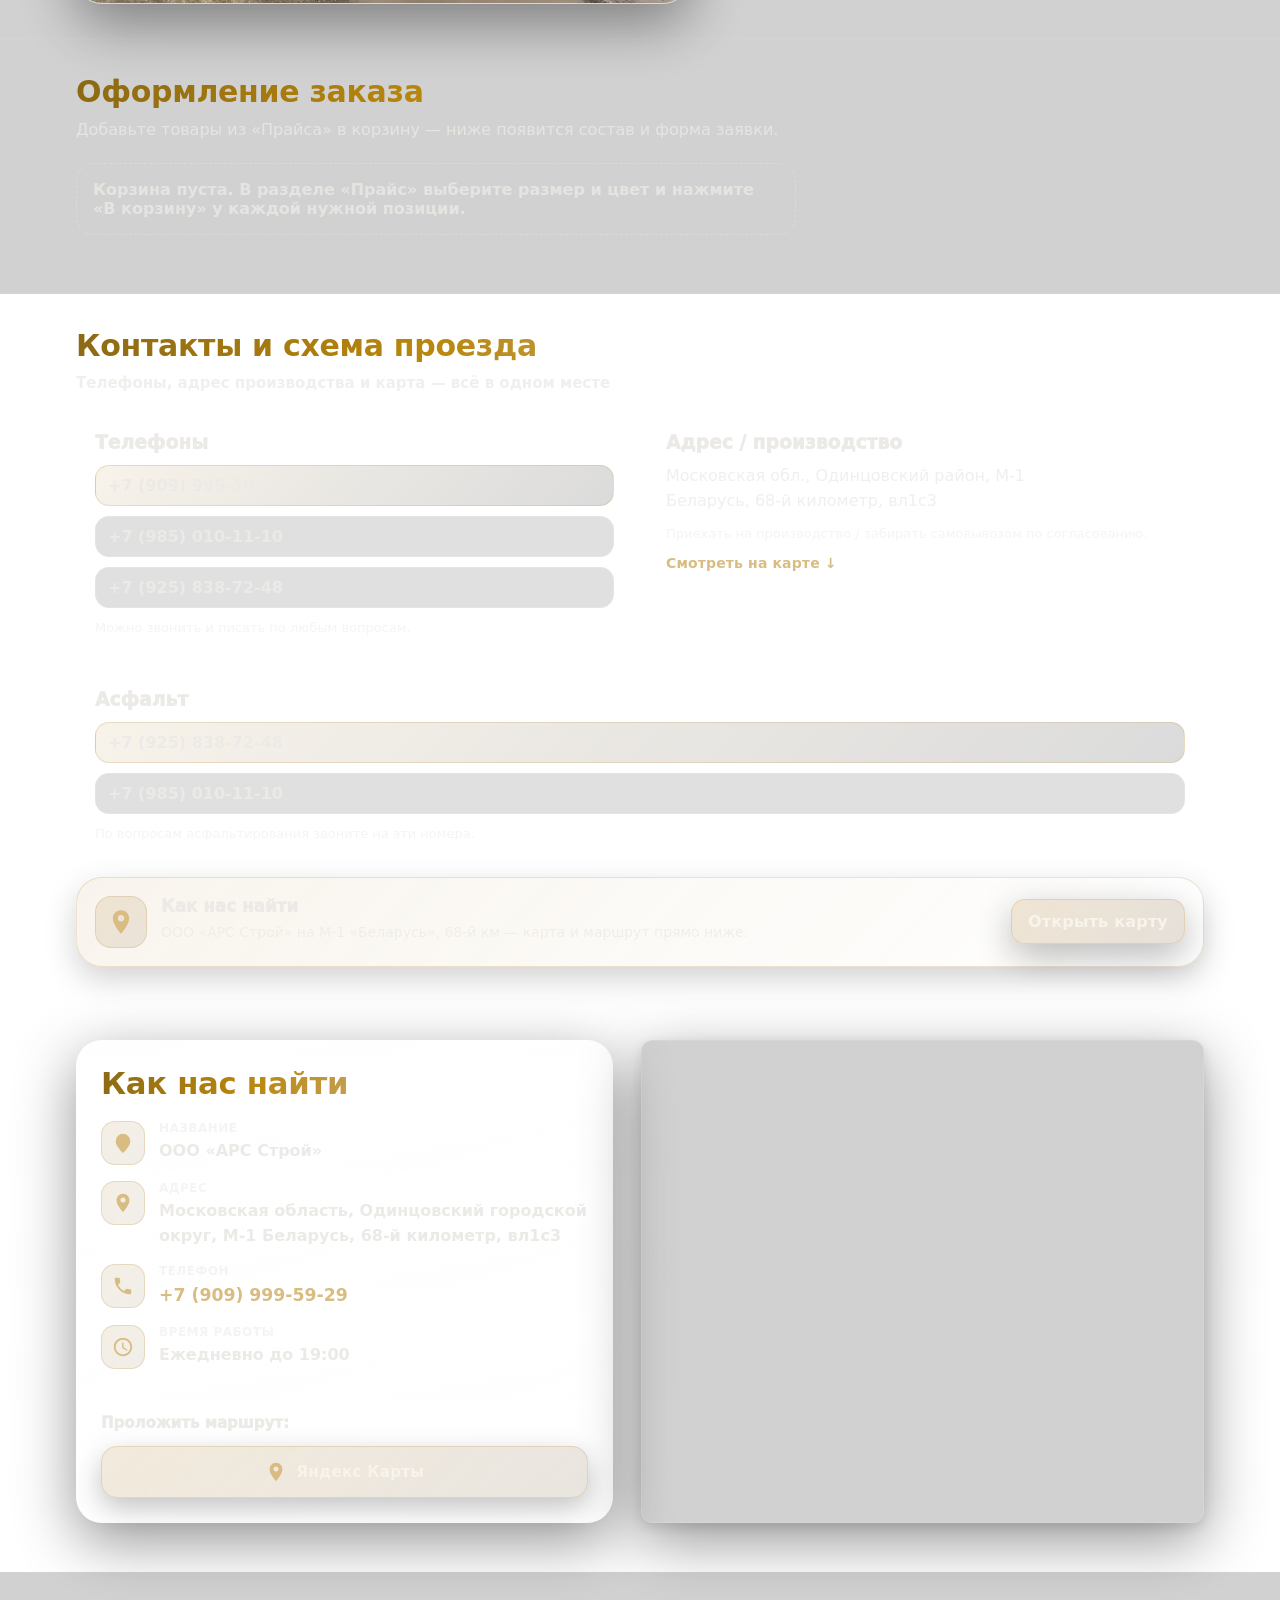
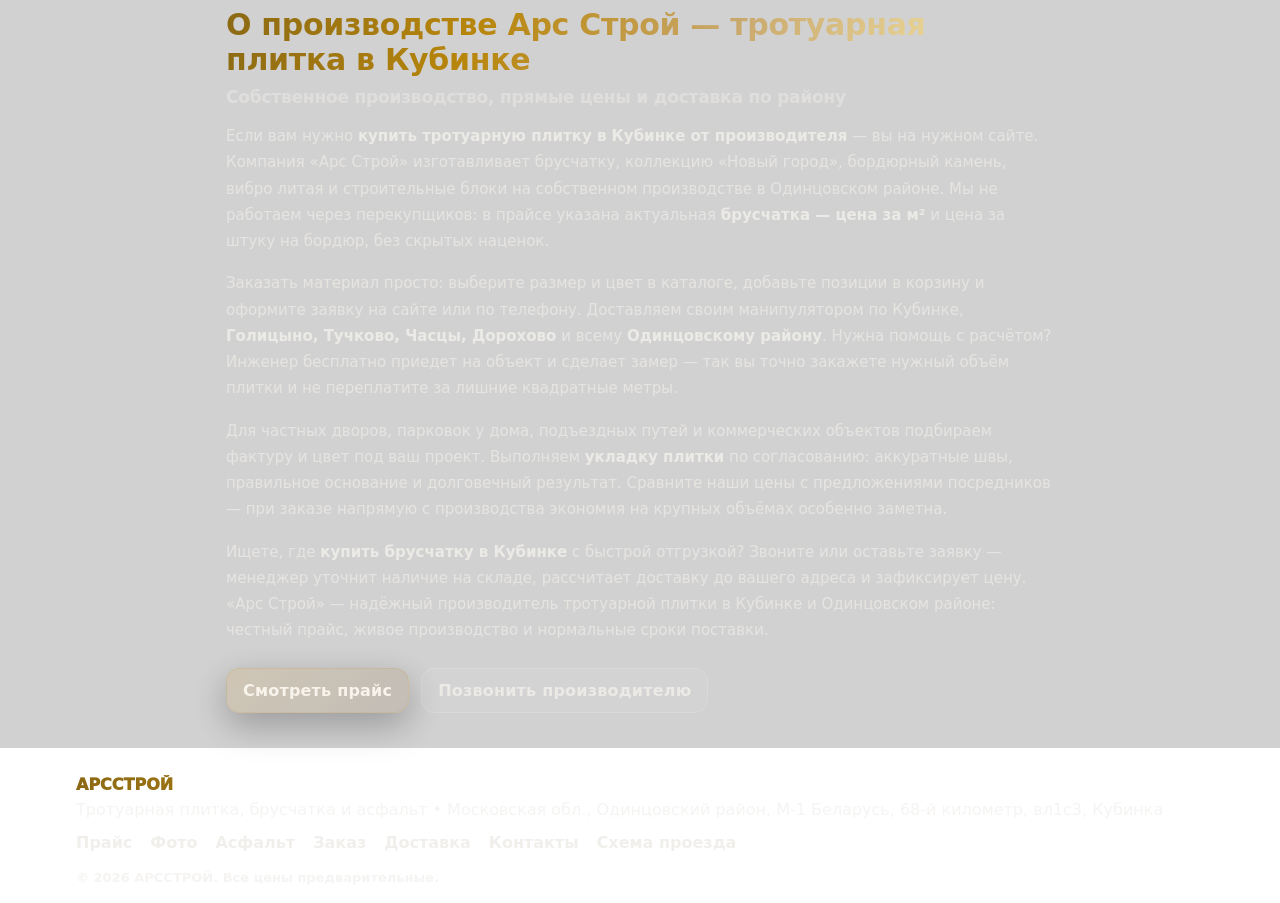
==== commit bf97dd37: "Add prominent route buttons in header and hero for directions. Co-authored-by: Cursor <cursoragent@c" ====
--- a/index.html
+++ b/index.html
@@ -95,6 +95,17 @@
         </nav>
 
         <div class="topbar__cta">
+          <a class="route-chip" href="#directions" aria-label="Схема проезда — карта и маршрут">
+            <span class="route-chip__icon" aria-hidden="true">
+              <svg viewBox="0 0 24 24" width="18" height="18" focusable="false">
+                <path fill="currentColor" d="M12 2C8.13 2 5 5.13 5 9c0 5.25 7 13 7 13s7-7.75 7-13c0-3.87-3.13-7-7-7zm0 9.5A2.5 2.5 0 1 1 12 6a2.5 2.5 0 0 1 0 5.5z"/>
+              </svg>
+            </span>
+            <span class="route-chip__text">
+              <span class="route-chip__label">Как добраться</span>
+              <span class="route-chip__value">Схема проезда</span>
+            </span>
+          </a>
           <a class="cart-chip" href="#order" id="cart-chip" aria-label="Корзина">
             <span class="cart-chip__label">Корзина</span>
             <span class="cart-chip__count" id="cart-count">0</span>
@@ -118,6 +129,14 @@
             </p>
             <div class="hero__actions">
               <a class="btn btn--primary" href="#prices">Прайс</a>
+              <a class="btn btn--route" href="#directions">
+                <span class="btn__icon" aria-hidden="true">
+                  <svg viewBox="0 0 24 24" width="18" height="18" focusable="false">
+                    <path fill="currentColor" d="M12 2C8.13 2 5 5.13 5 9c0 5.25 7 13 7 13s7-7.75 7-13c0-3.87-3.13-7-7-7zm0 9.5A2.5 2.5 0 1 1 12 6a2.5 2.5 0 0 1 0 5.5z"/>
+                  </svg>
+                </span>
+                Схема проезда
+              </a>
             </div>
             <div class="hero__phones" aria-label="Телефоны">
               <a href="tel:+79099995929" class="pill pill--primary">+7 (909) 999-59-29</a>
--- a/styles.css
+++ b/styles.css
@@ -203,6 +203,57 @@
   align-items:stretch;
   gap:8px;
 }
+.route-chip{
+  display:flex;
+  align-items:center;
+  gap:10px;
+  padding:10px 14px;
+  border-radius:14px;
+  border:1px solid rgba(216, 188, 130, 0.55);
+  background:linear-gradient(135deg, rgba(201, 168, 108, 0.28), rgba(139, 115, 85, 0.18));
+  text-decoration:none;
+  color:var(--text);
+  box-shadow: 0 8px 24px rgba(0, 0, 0, 0.22);
+  transition:border-color .2s ease, background .2s ease, transform .15s ease, box-shadow .2s ease;
+}
+.route-chip:hover{
+  transform: translateY(-1px);
+  border-color:rgba(216, 188, 130, 0.72);
+  background:linear-gradient(135deg, rgba(216, 188, 130, 0.34), rgba(155, 128, 92, 0.22));
+  box-shadow: 0 12px 28px rgba(0, 0, 0, 0.28);
+}
+.route-chip__icon{
+  flex:0 0 auto;
+  display:flex;
+  align-items:center;
+  justify-content:center;
+  width:34px;
+  height:34px;
+  border-radius:12px;
+  color:var(--primary-hover);
+  background:rgba(0,0,0,.16);
+  border:1px solid rgba(255,255,255,.1);
+}
+.route-chip__text{
+  display:flex;
+  flex-direction:column;
+  gap:2px;
+  min-width:0;
+}
+.route-chip__label{
+  font-size:11px;
+  color:var(--primary);
+  font-weight:700;
+  letter-spacing:.03em;
+  text-transform:uppercase;
+}
+.route-chip__value{
+  font-weight:900;
+  font-size:14px;
+  color:#f8f4ec;
+  line-height:1.15;
+  white-space:nowrap;
+}
 .cart-chip{
   display:flex;
   flex-direction:column;
@@ -1941,6 +1992,23 @@
   background: rgba(255, 255, 255, 0.07);
   border-color: rgba(255, 255, 255, 0.16);
 }
+.btn--route{
+  gap:8px;
+  background: linear-gradient(135deg, rgba(201, 168, 108, 0.2), rgba(255, 255, 255, 0.05));
+  border-color: var(--accent-border);
+  color: #f8f4ec;
+  box-shadow: 0 10px 28px rgba(0, 0, 0, 0.22);
+}
+.btn--route:hover{
+  background: linear-gradient(135deg, rgba(216, 188, 130, 0.28), rgba(255, 255, 255, 0.08));
+  border-color: rgba(216, 188, 130, 0.48);
+}
+.btn__icon{
+  display:inline-flex;
+  align-items:center;
+  justify-content:center;
+  color:var(--primary-hover);
+}
 .btn:hover{ transform: translateY(-1px); transition: transform 0.15s ease, background 0.2s ease, border-color 0.2s ease; }
 
 .hero__phones{
@@ -2838,6 +2906,15 @@
     gap:8px;
     max-width:100%;
   }
+  .route-chip{
+    order:-1;
+    flex:1 1 100%;
+    justify-content:center;
+    padding:12px 14px;
+  }
+  .route-chip__value{
+    white-space:normal;
+  }
   .cart-chip{
     min-width:0;
     padding:8px 10px;
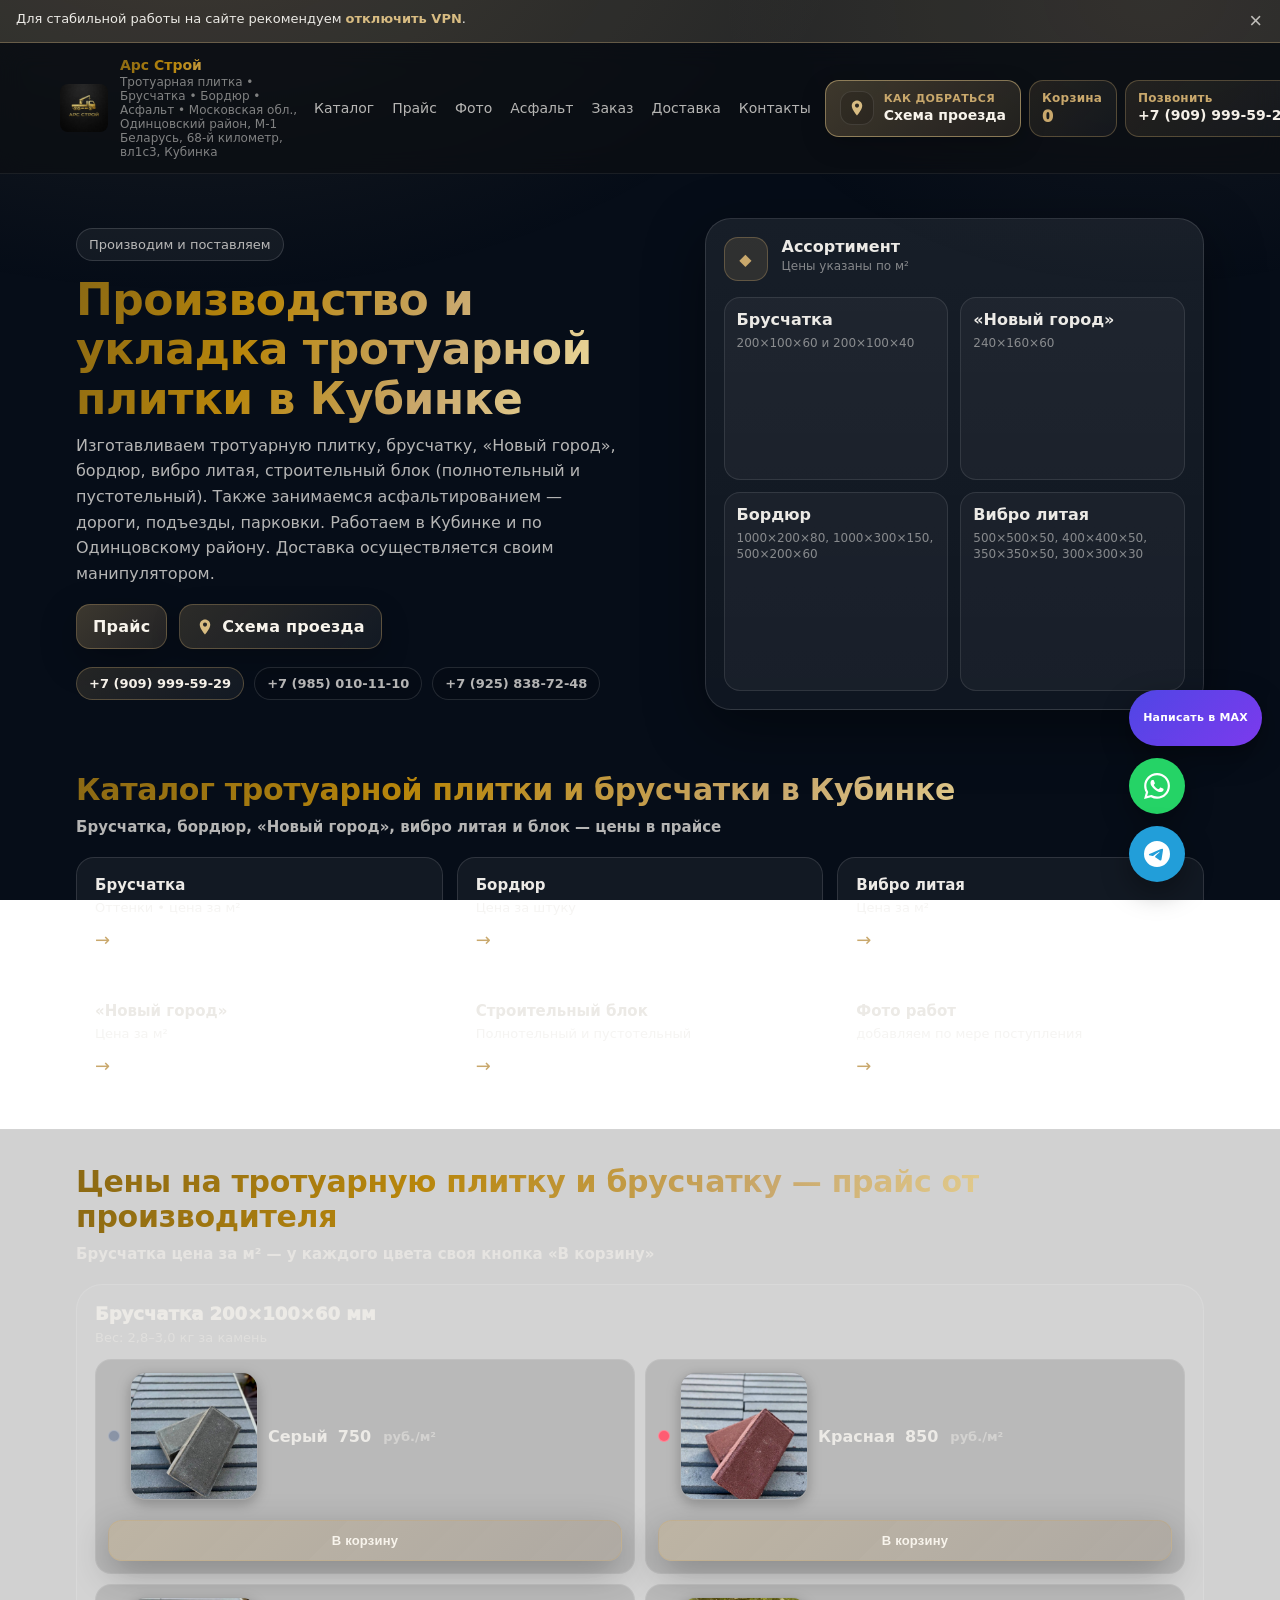
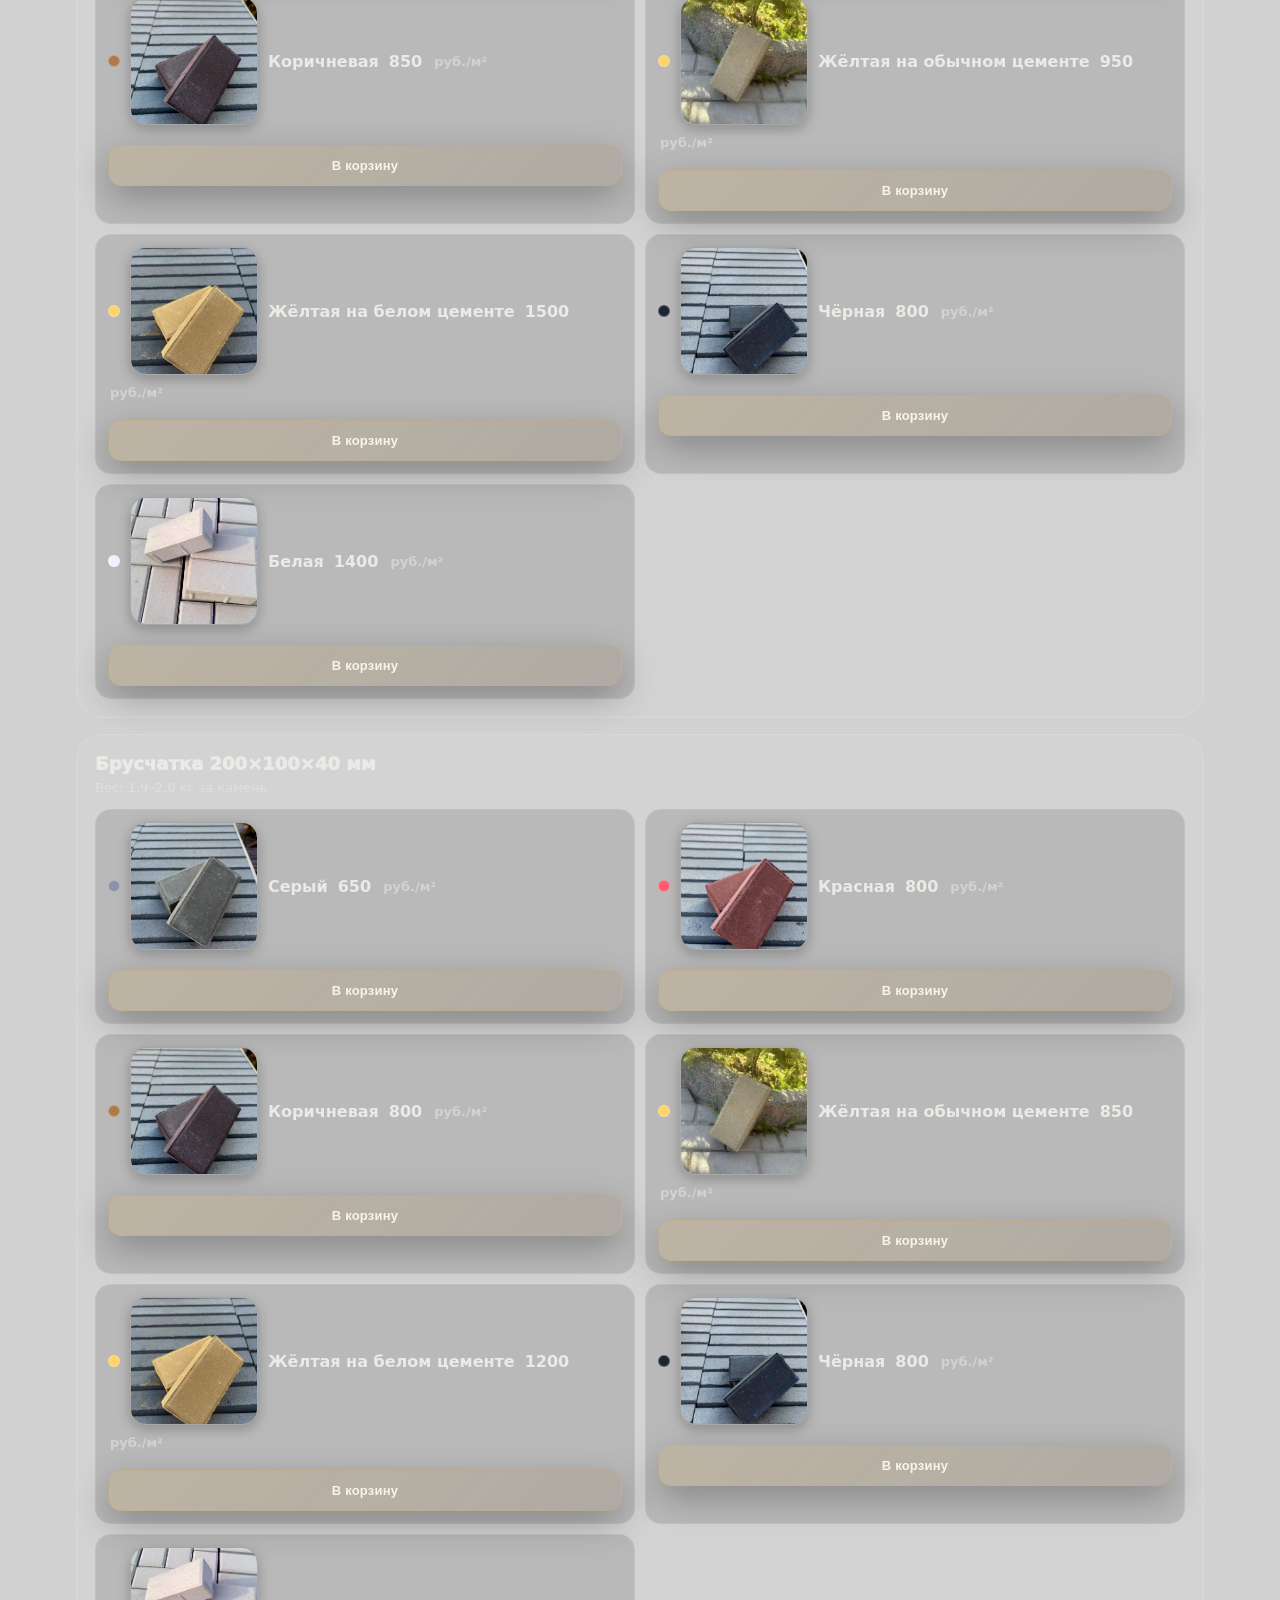
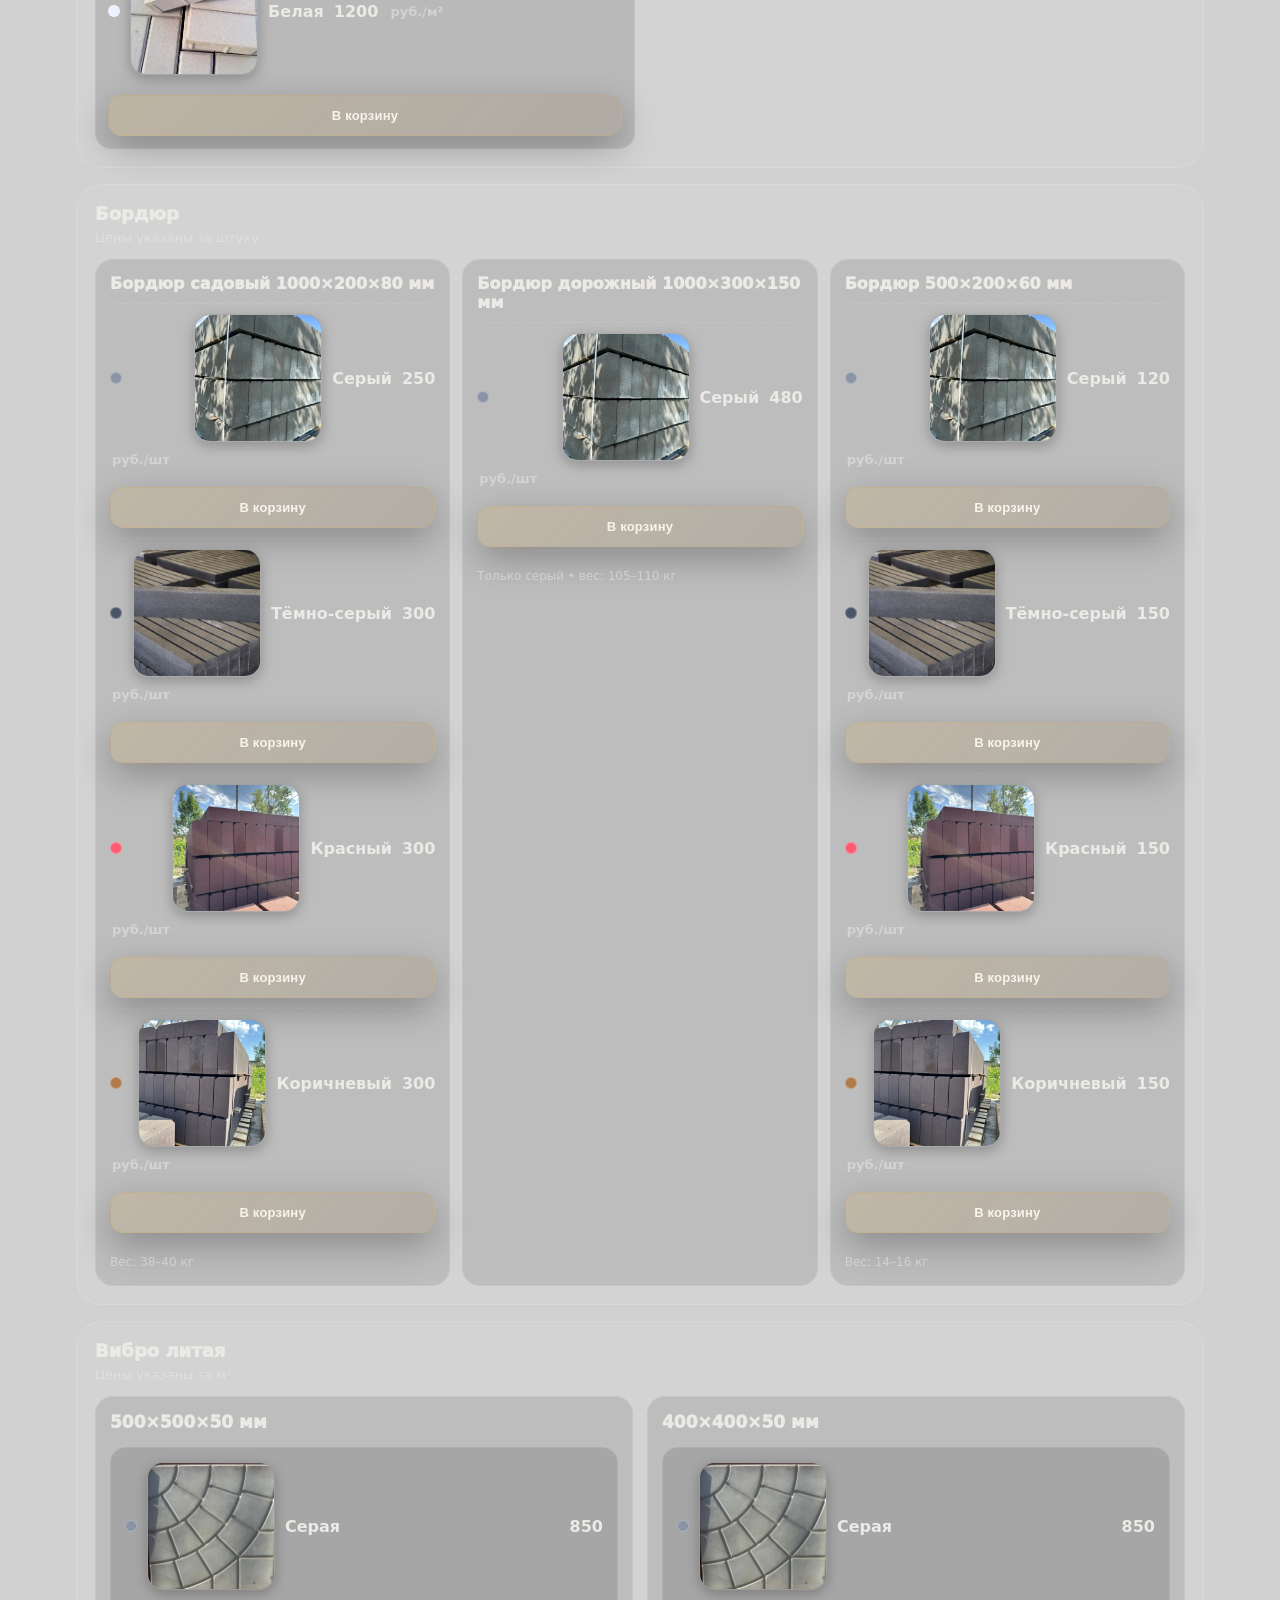
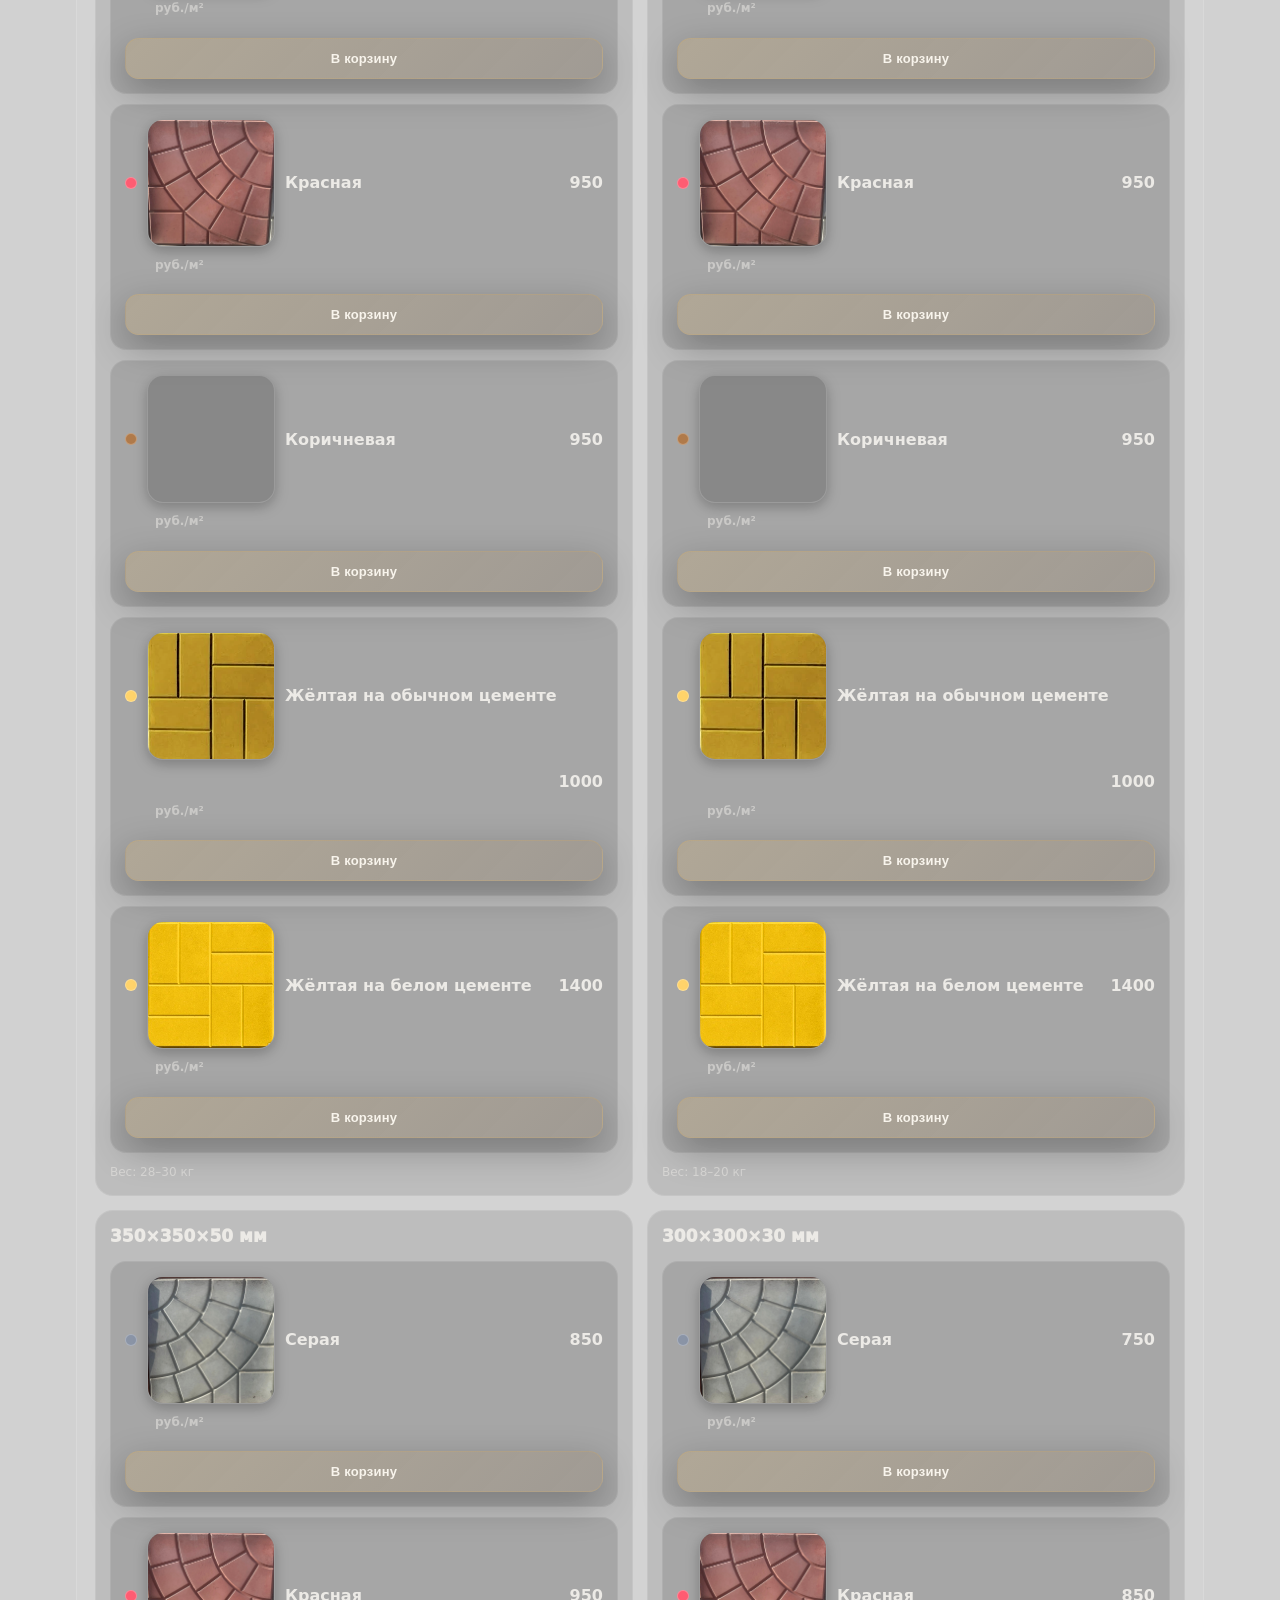
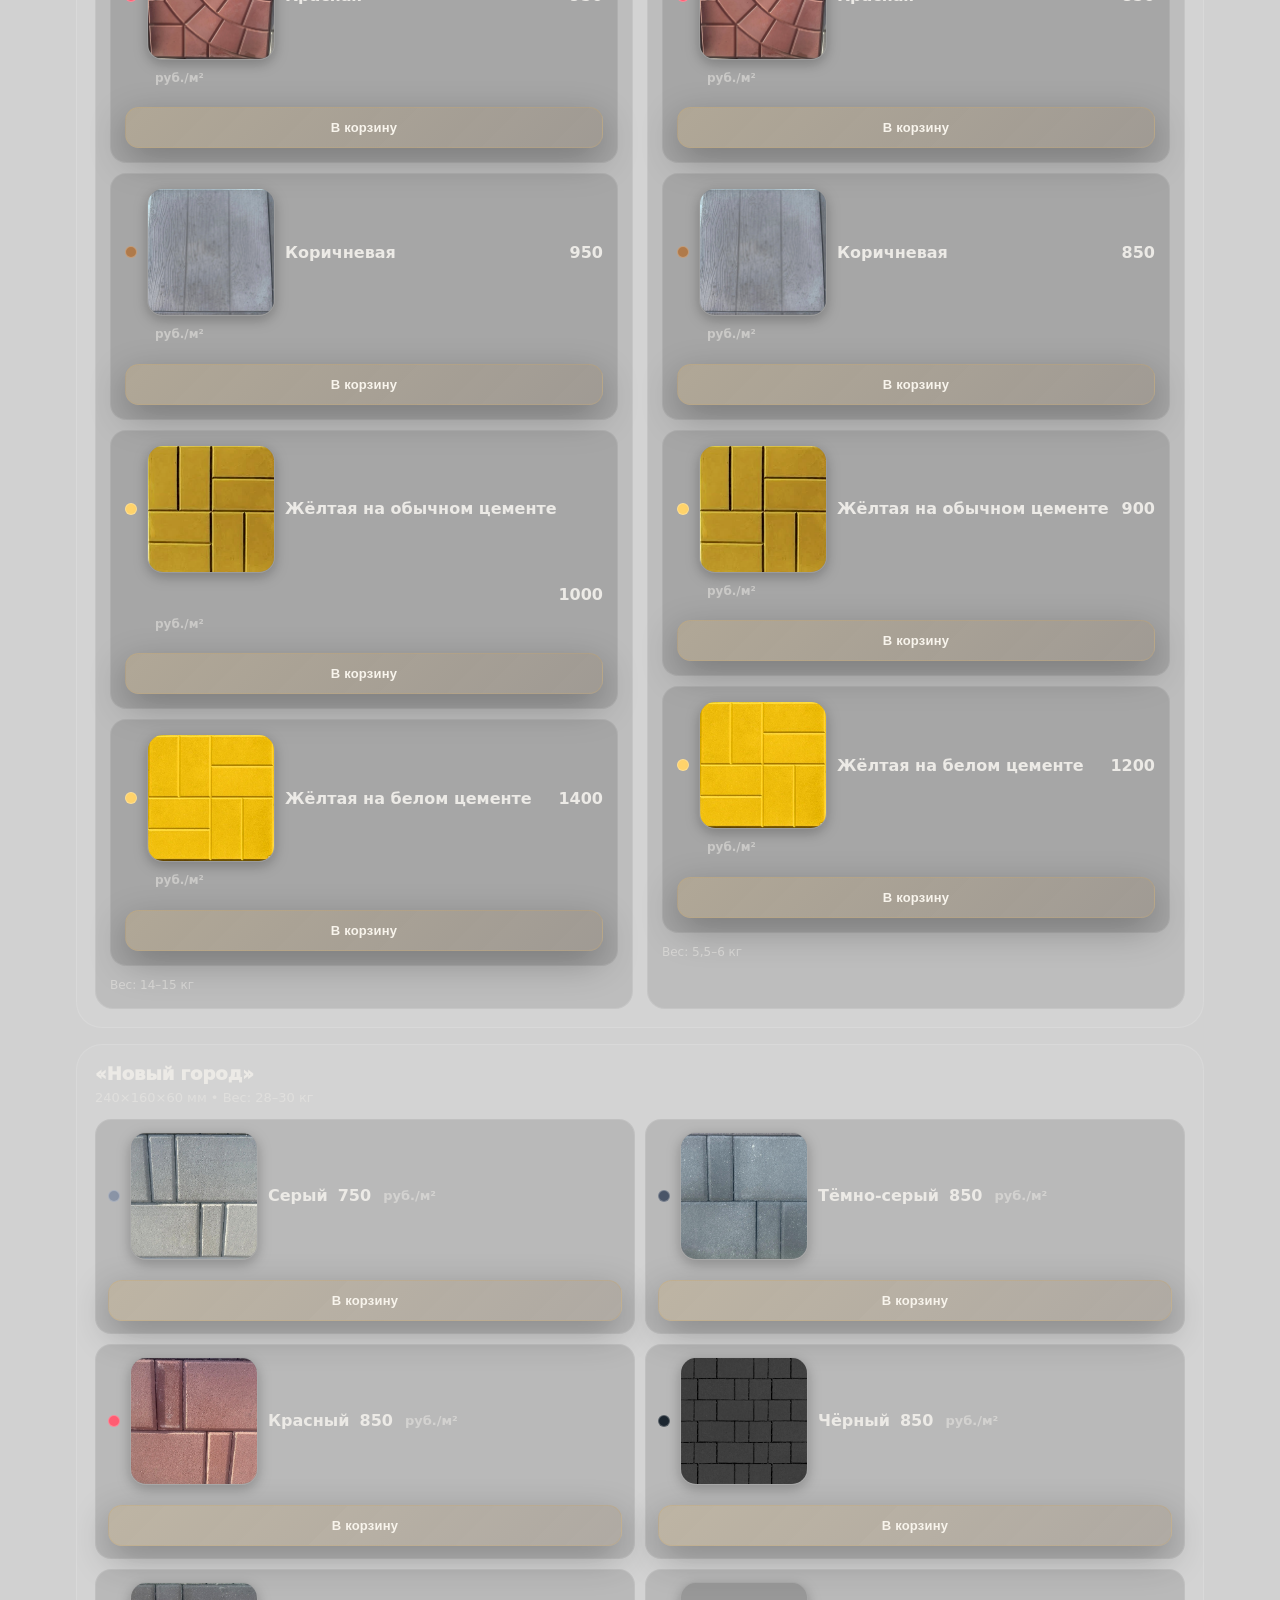
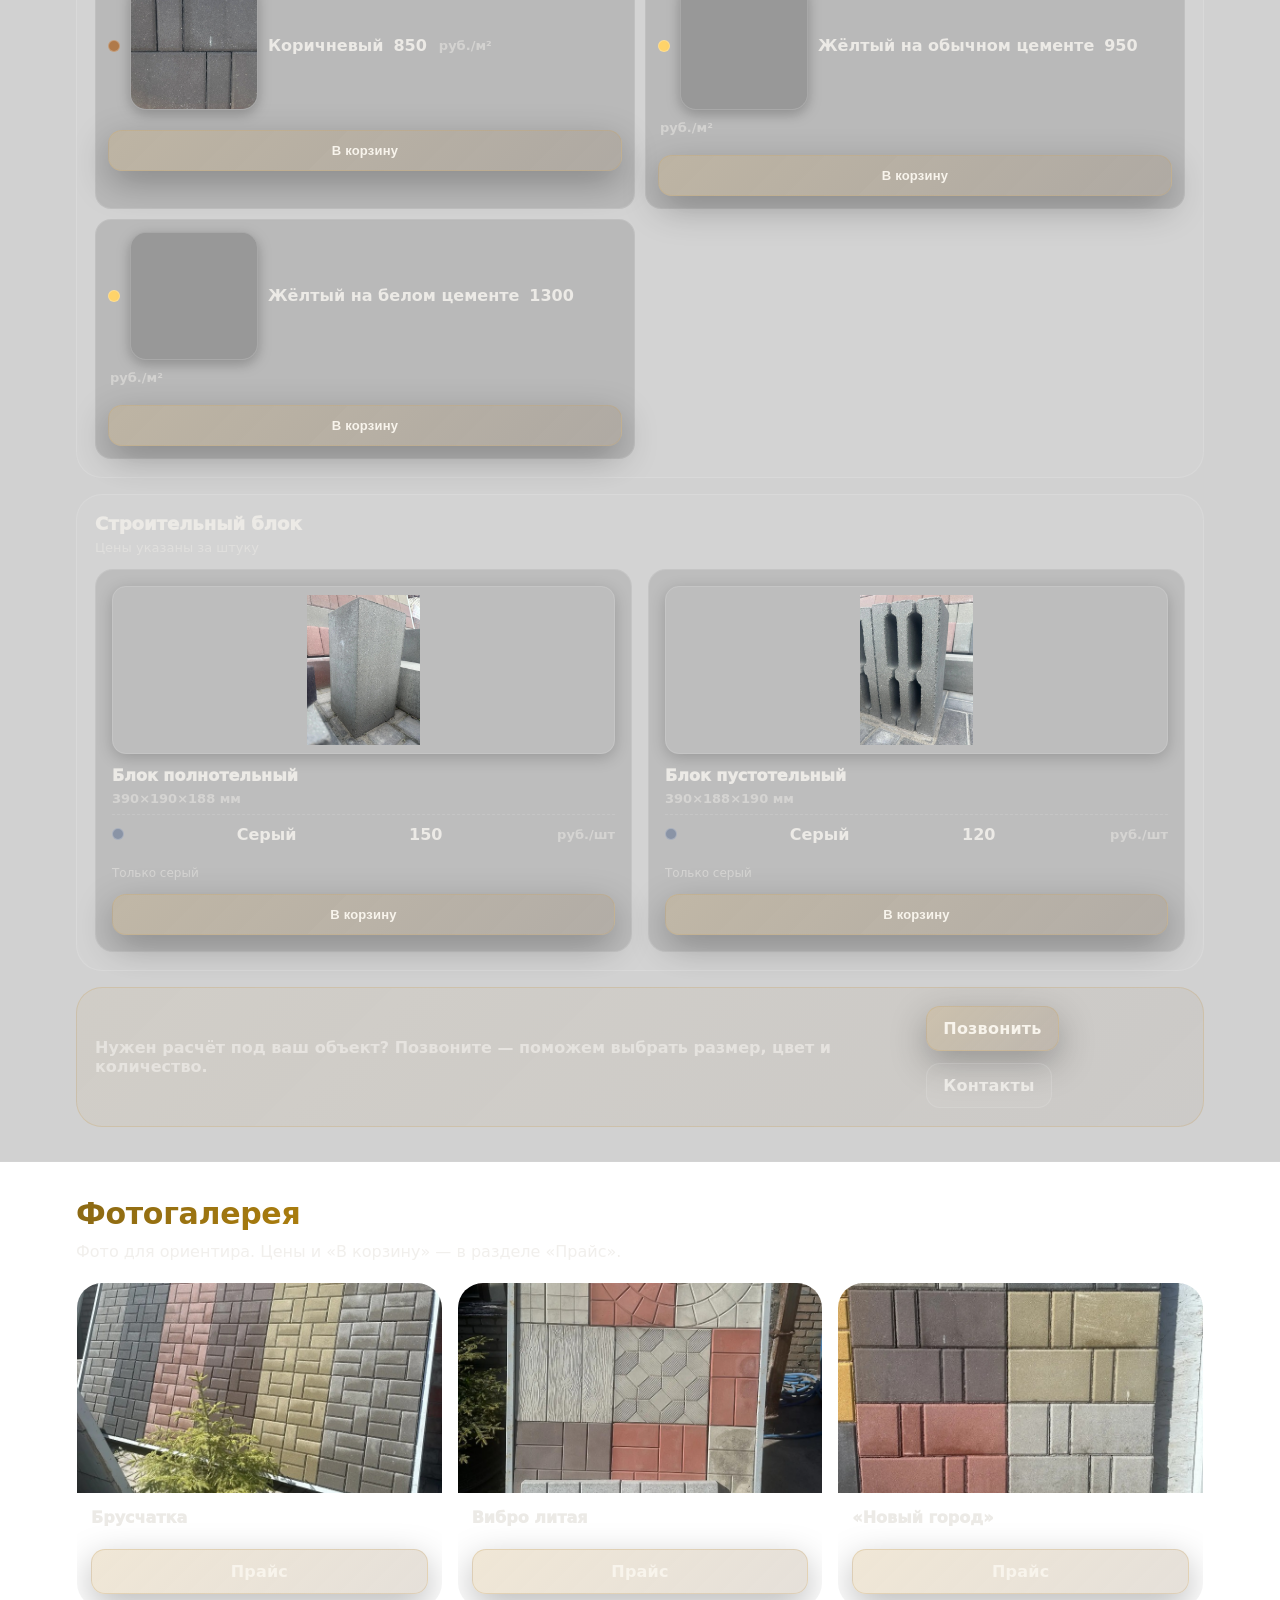
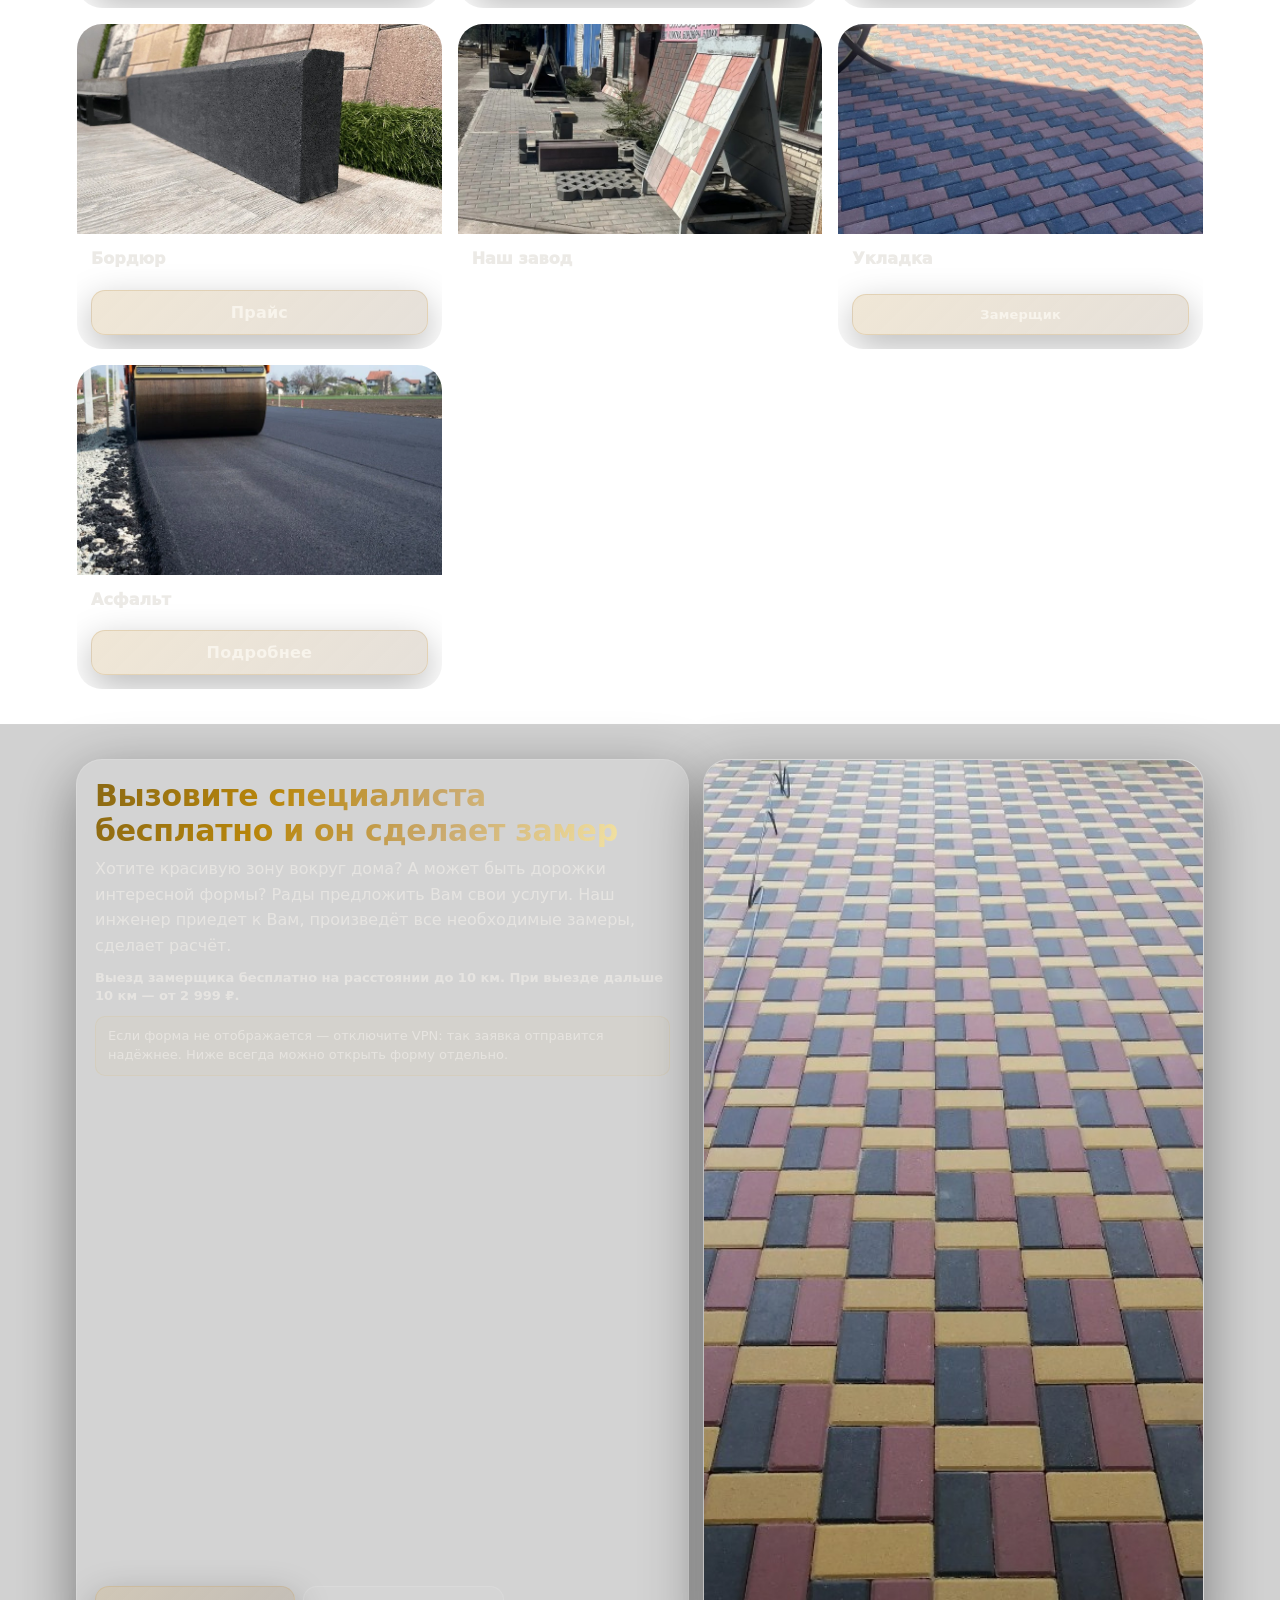
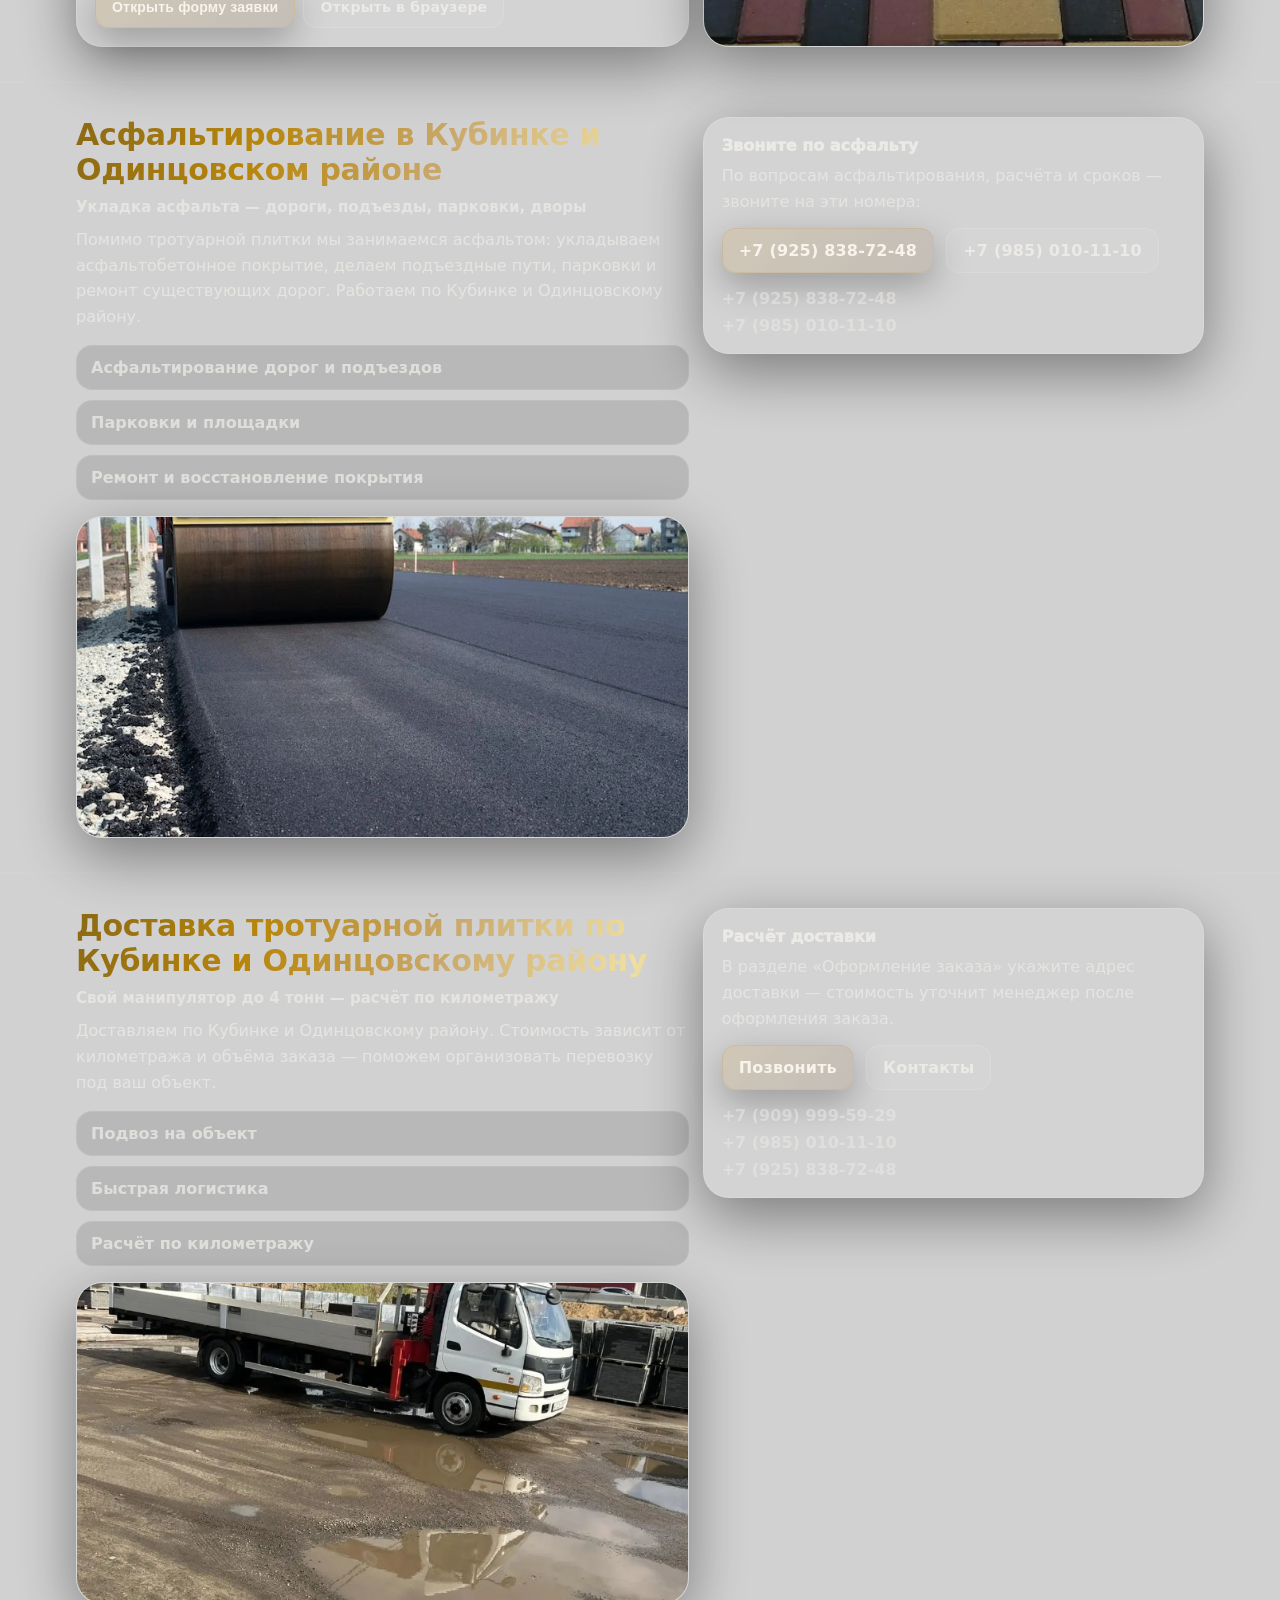
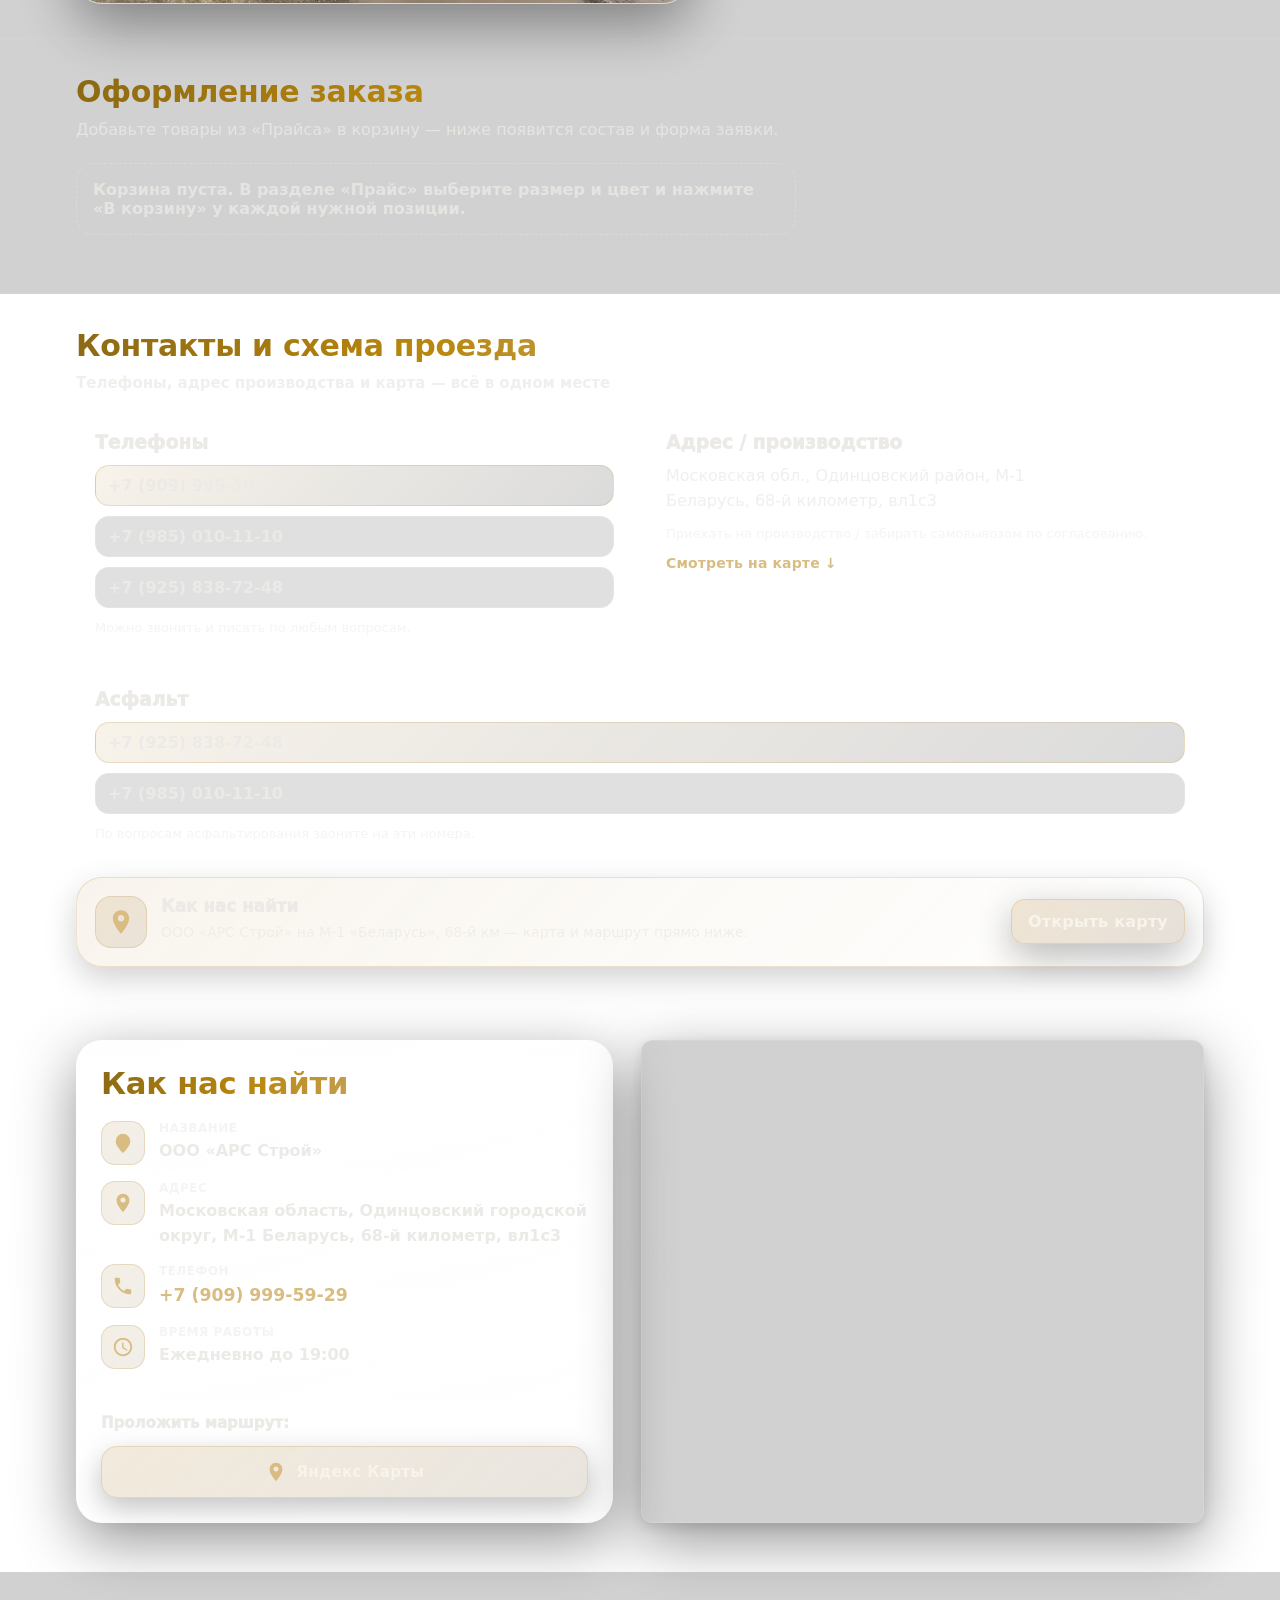
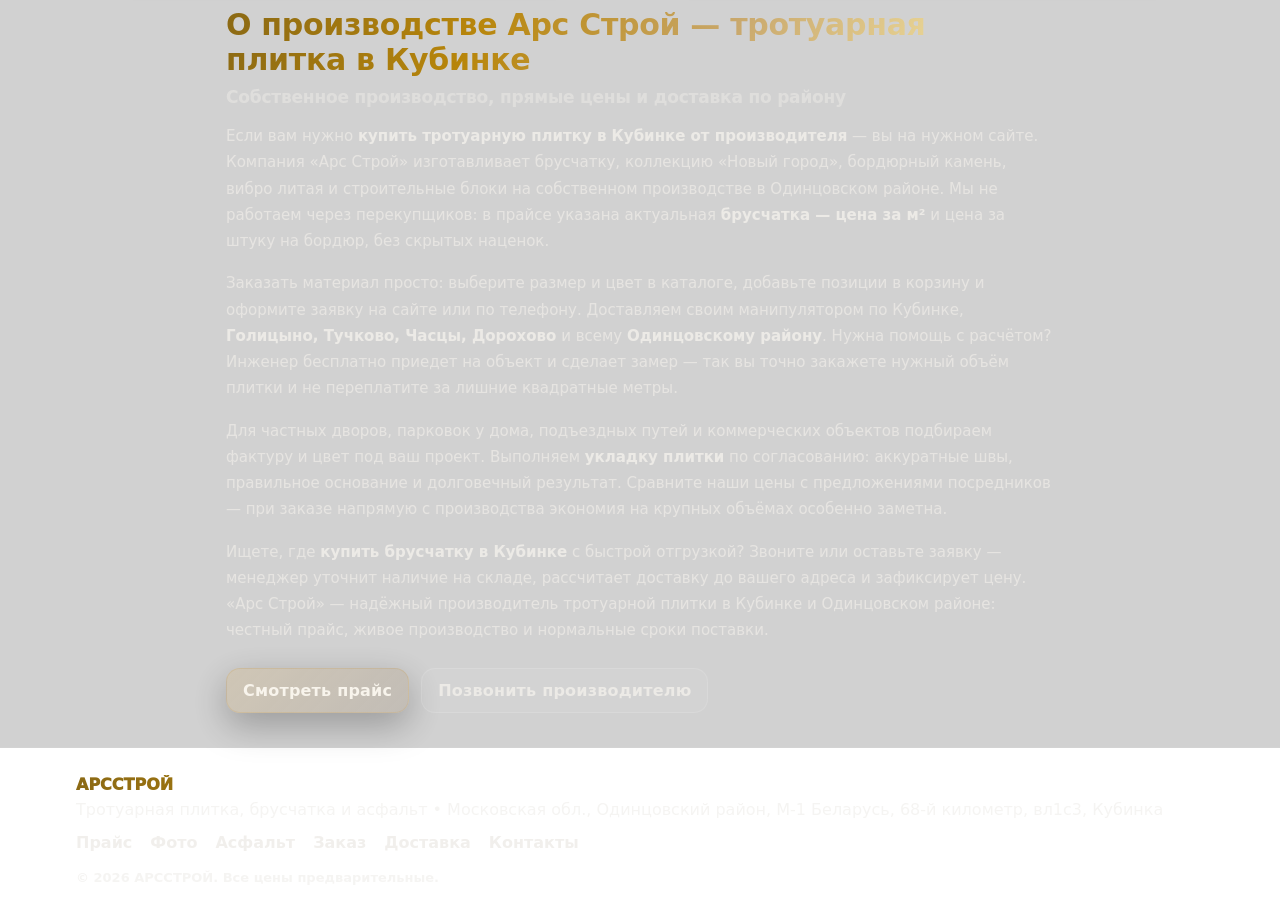
==== commit 43e689ad: "Remove duplicate directions links from nav and footer menus. Co-authored-by: Cursor <cursoragent@cur" ====
--- a/index.html
+++ b/index.html
@@ -91,7 +91,6 @@
           <a href="#order">Заказ</a>
           <a href="#delivery">Доставка</a>
           <a href="#contacts">Контакты</a>
-          <a href="#directions">Схема проезда</a>
         </nav>
 
         <div class="topbar__cta">
@@ -831,7 +830,6 @@
           <a href="#order">Заказ</a>
           <a href="#delivery">Доставка</a>
           <a href="#contacts">Контакты</a>
-          <a href="#directions">Схема проезда</a>
         </div>
       </div>
       <div class="container footer__bottom">
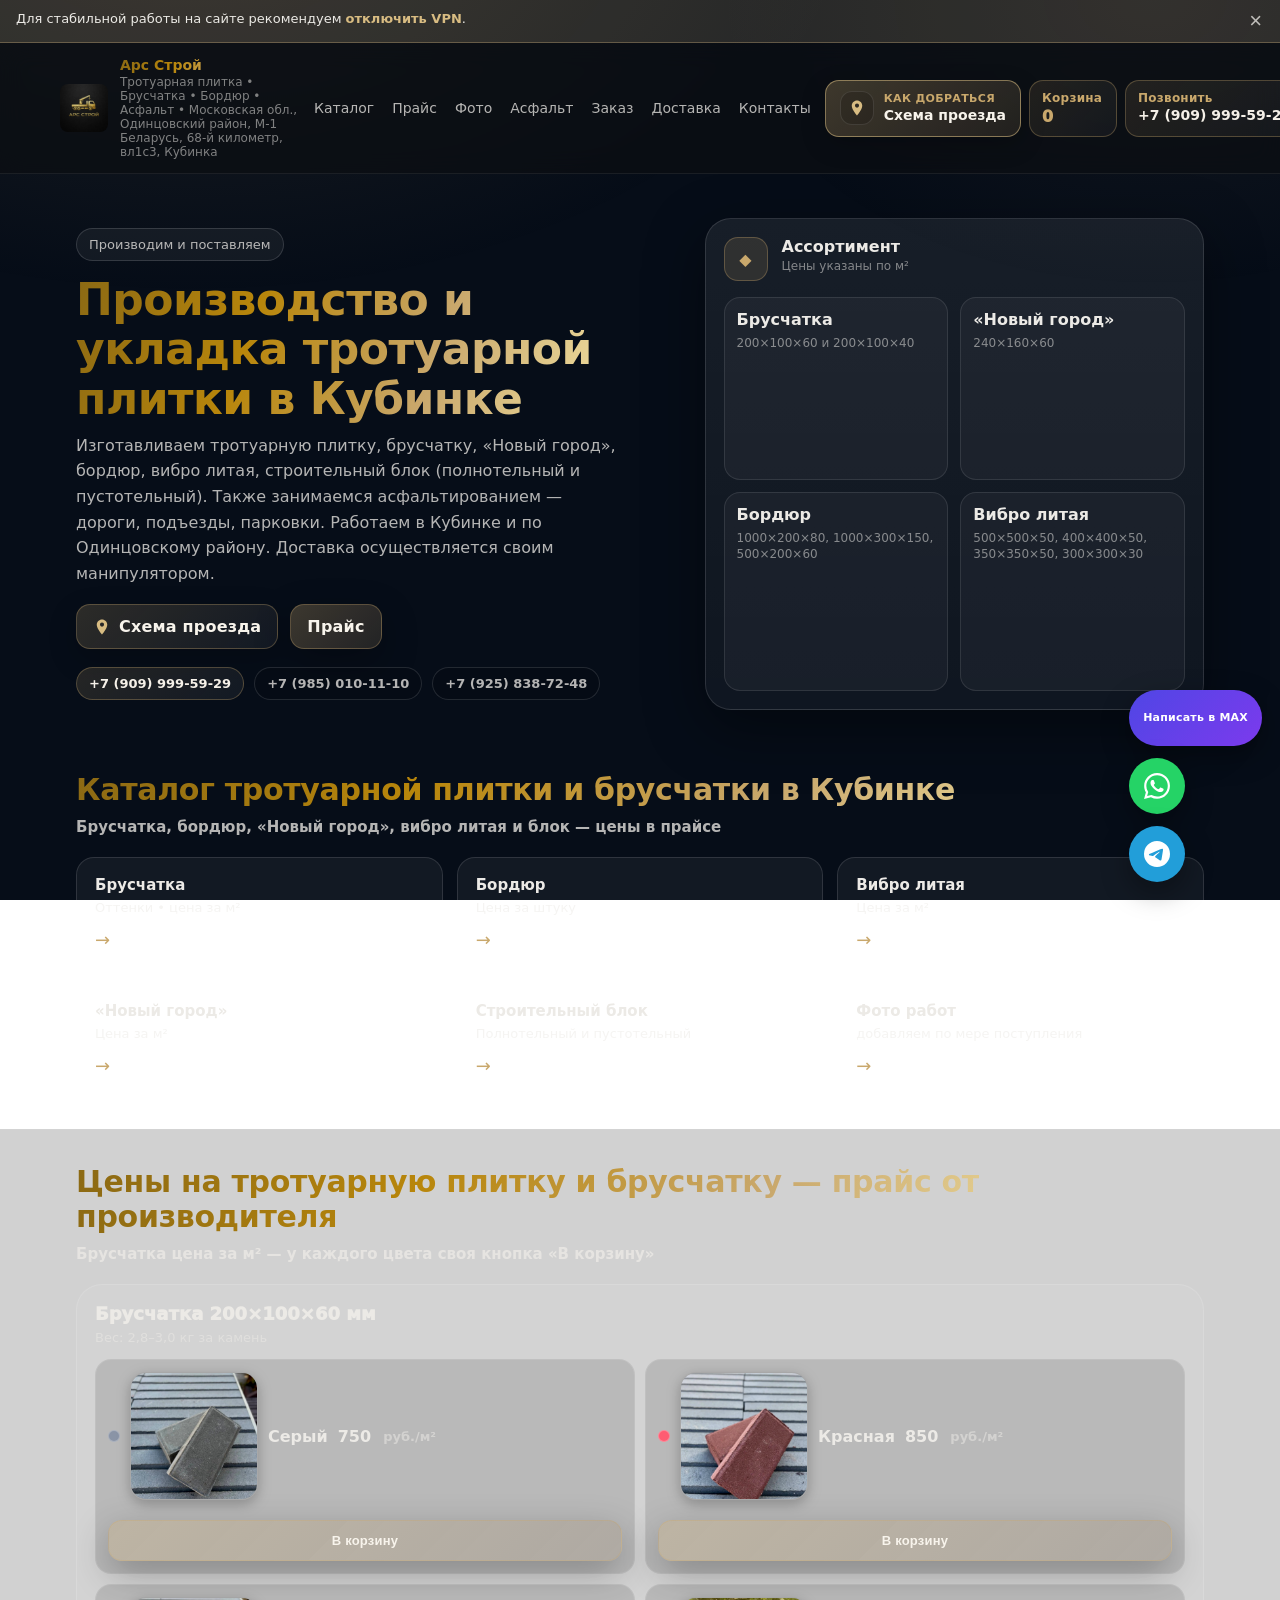
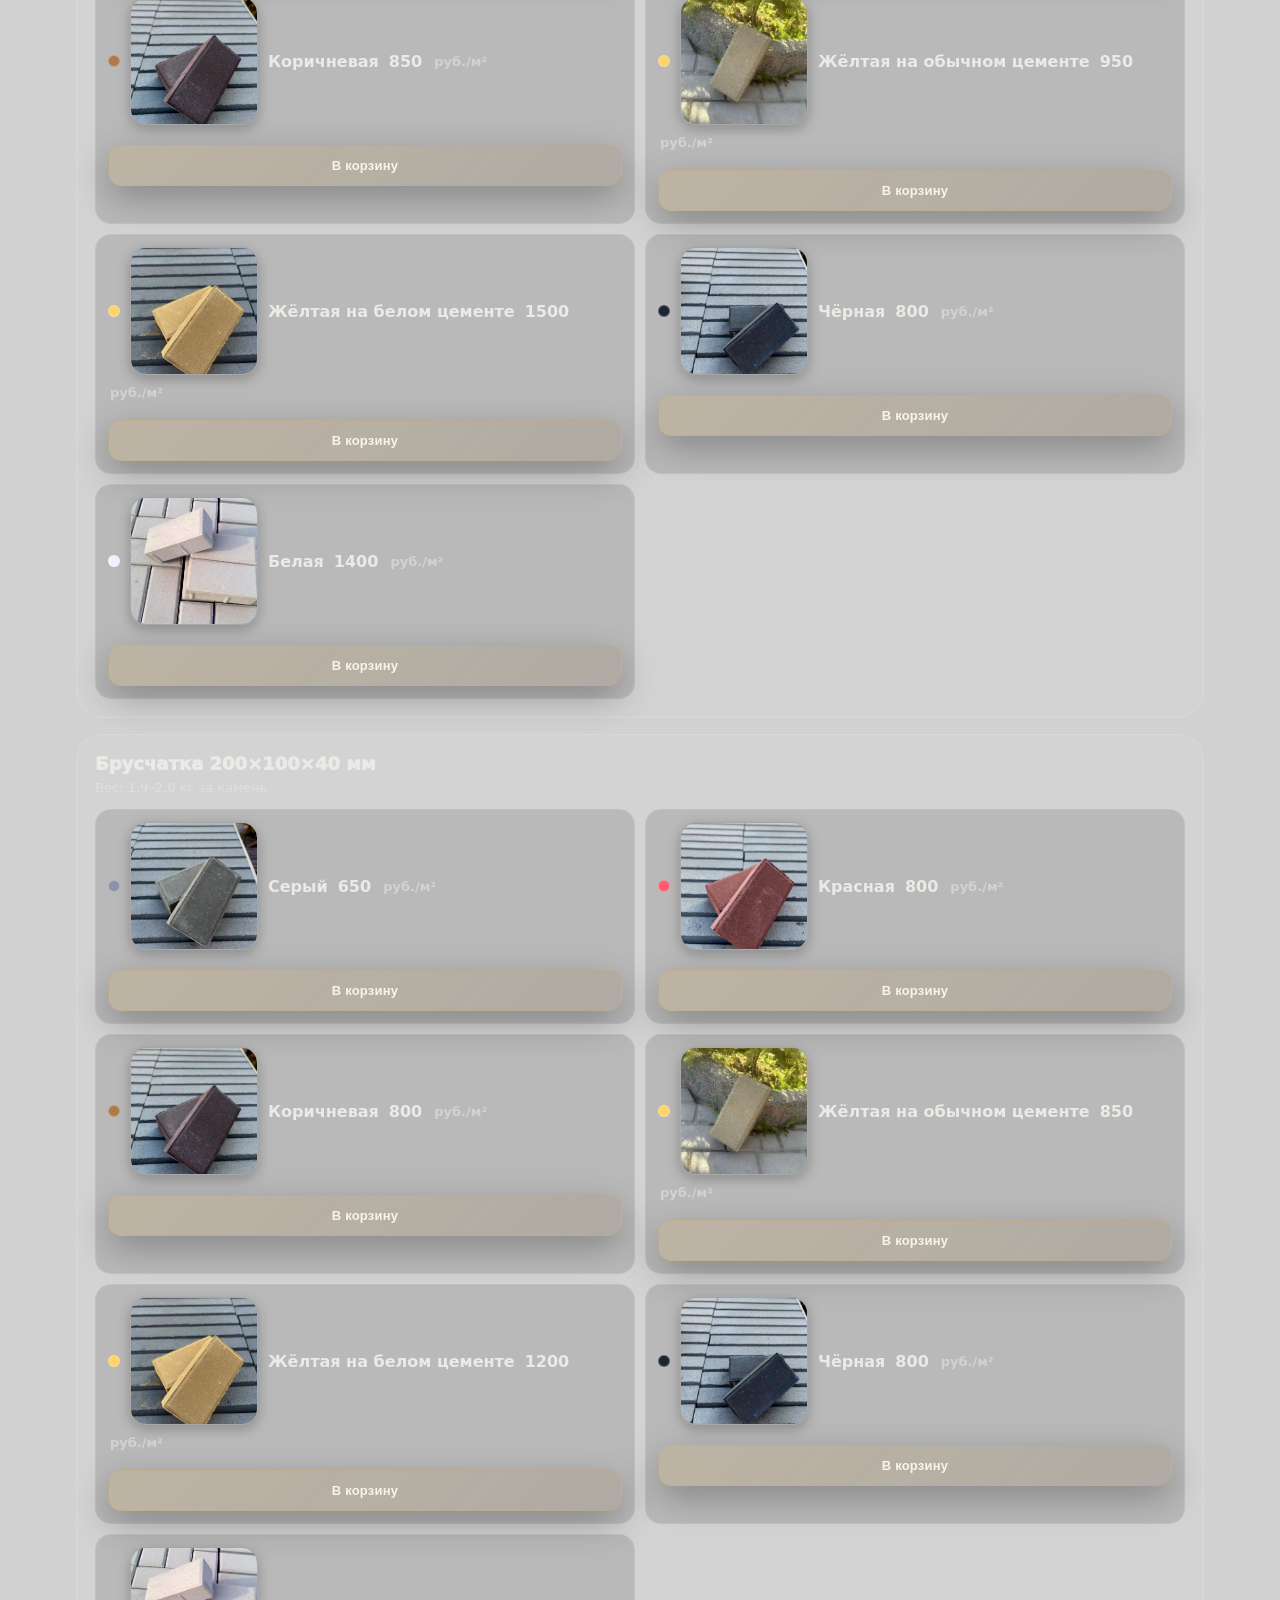
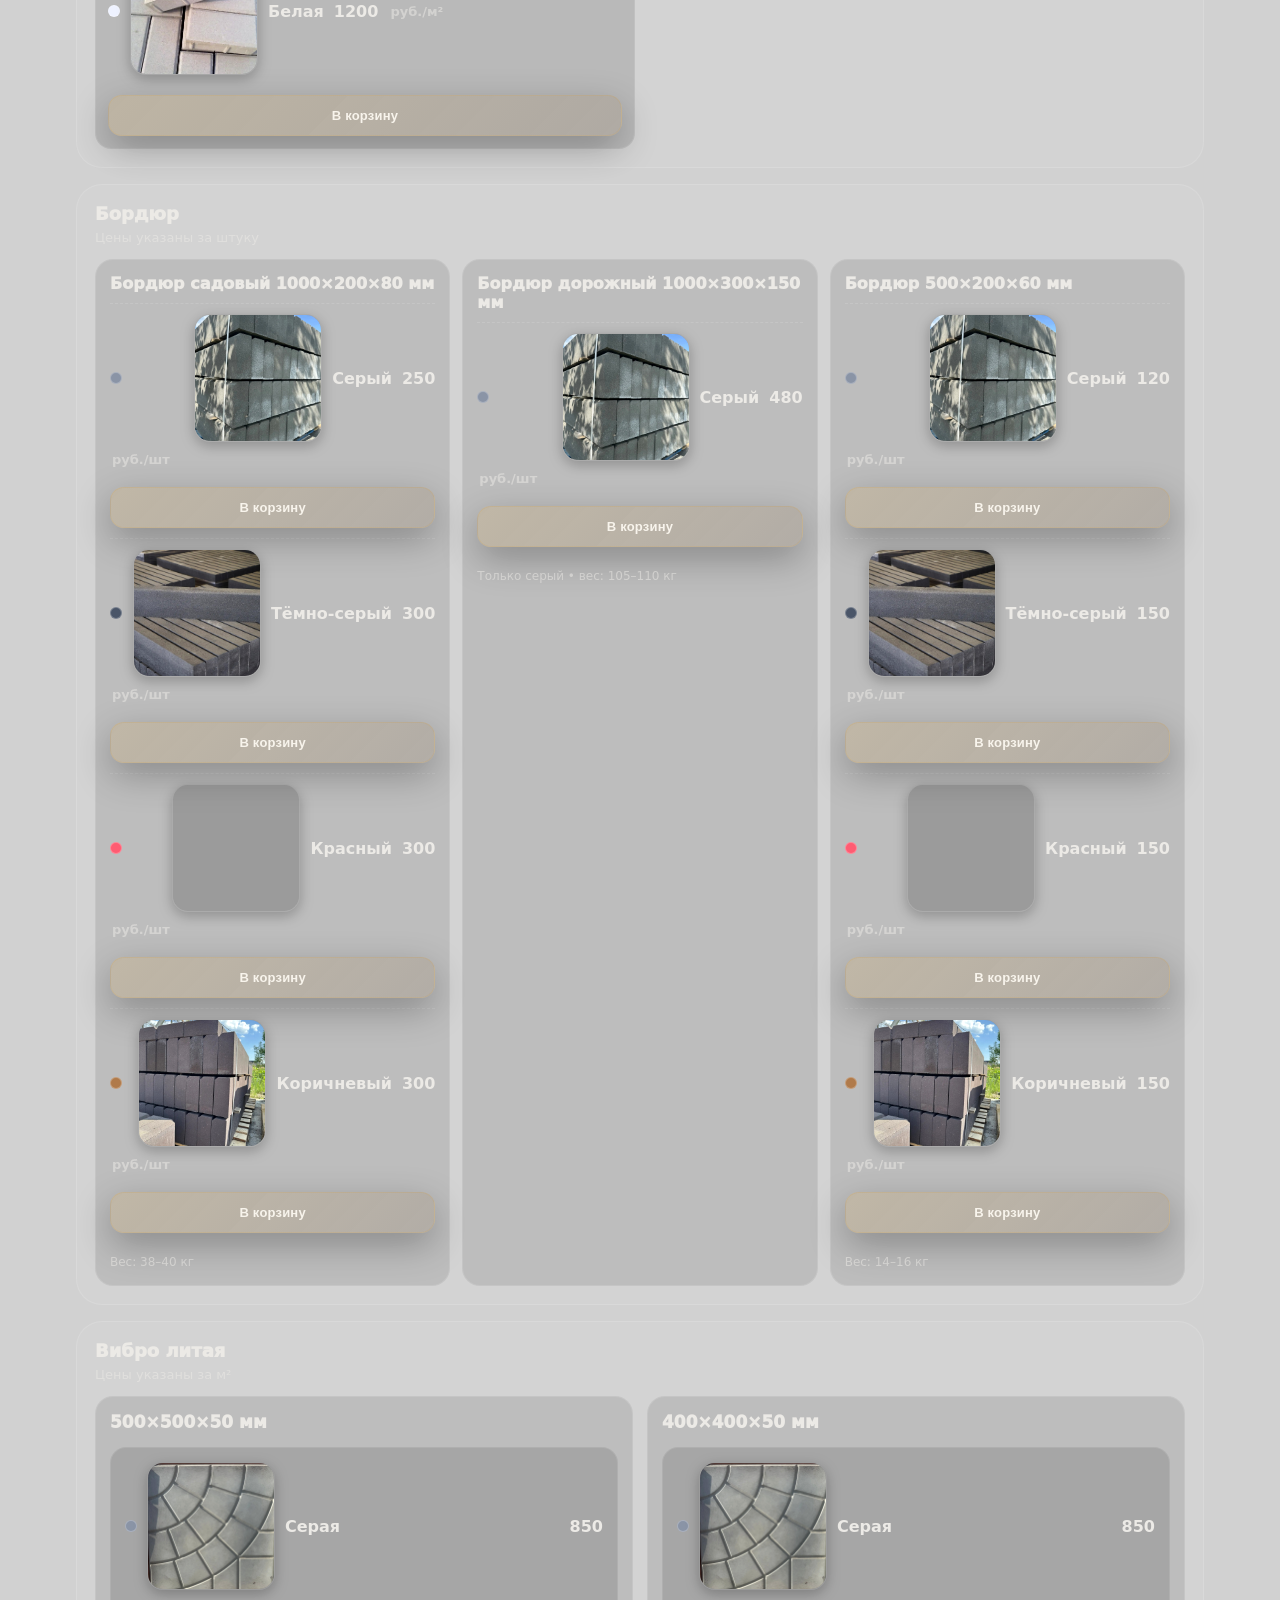
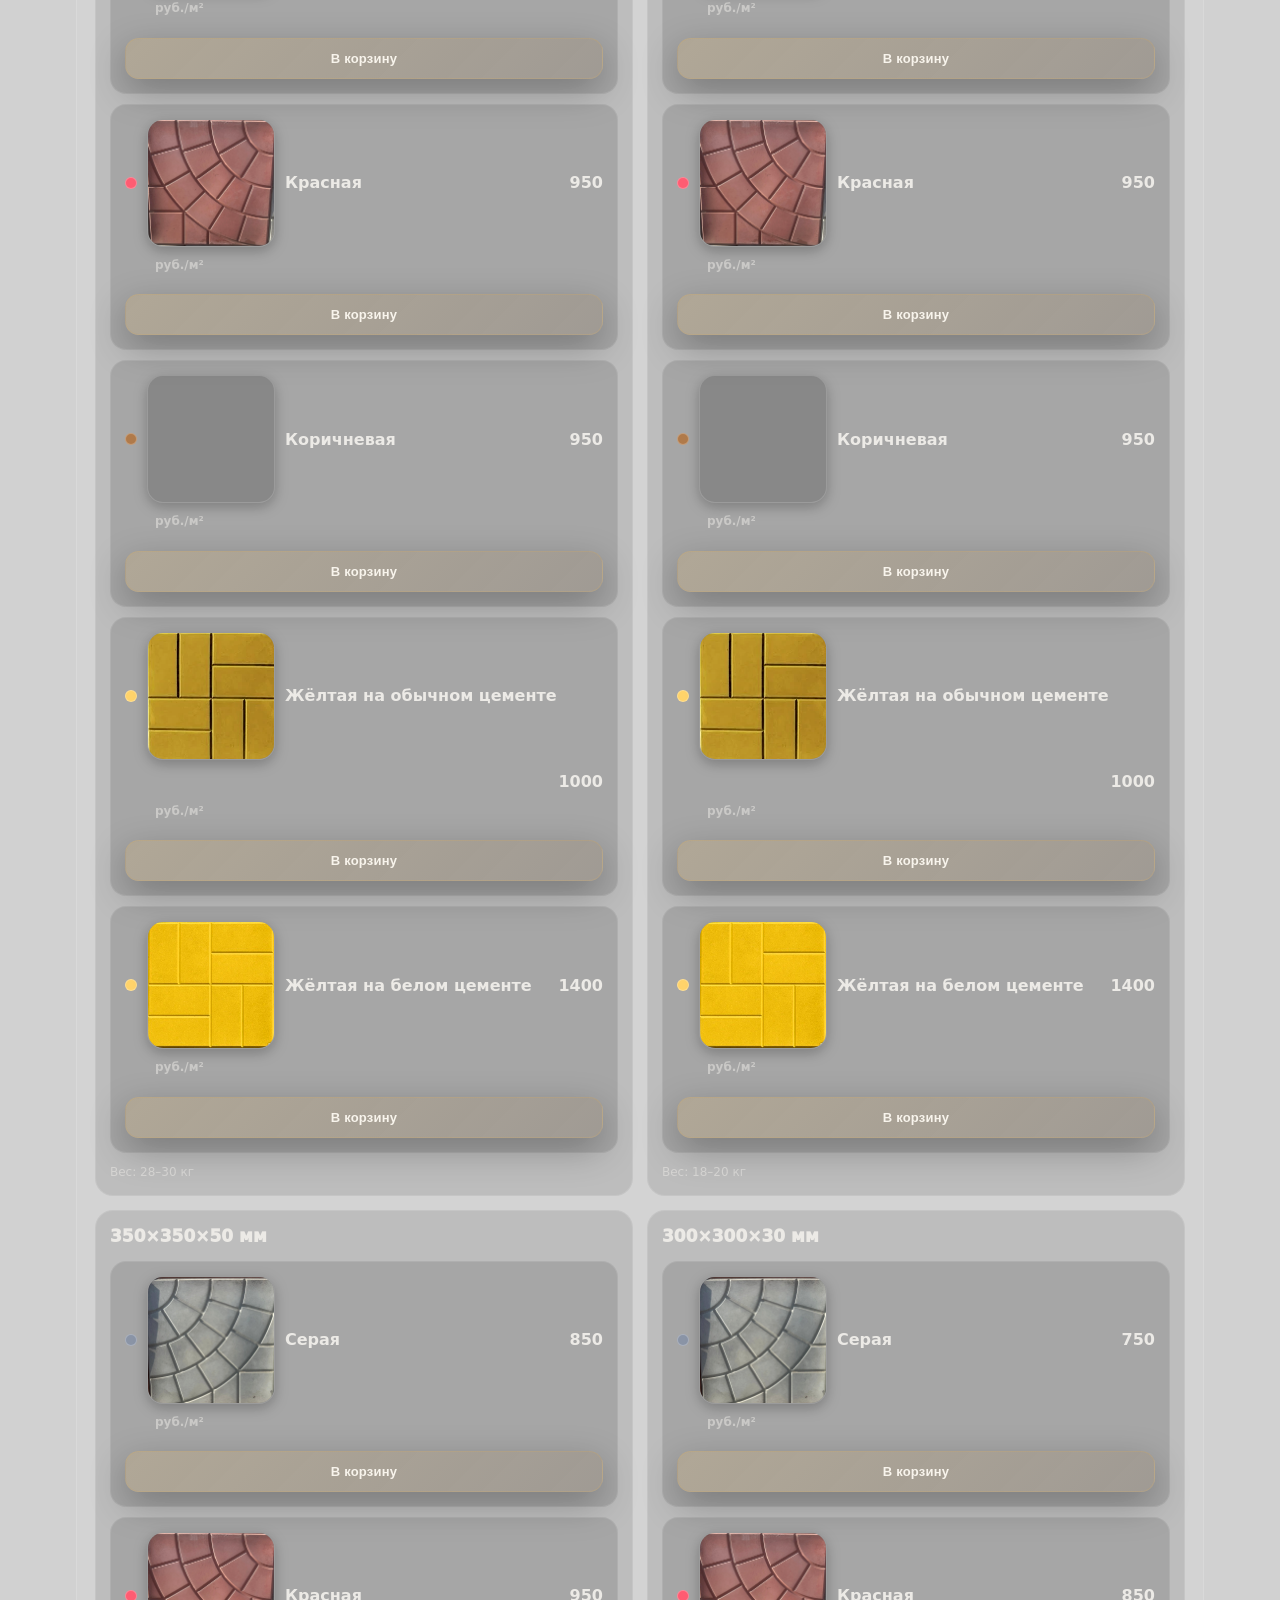
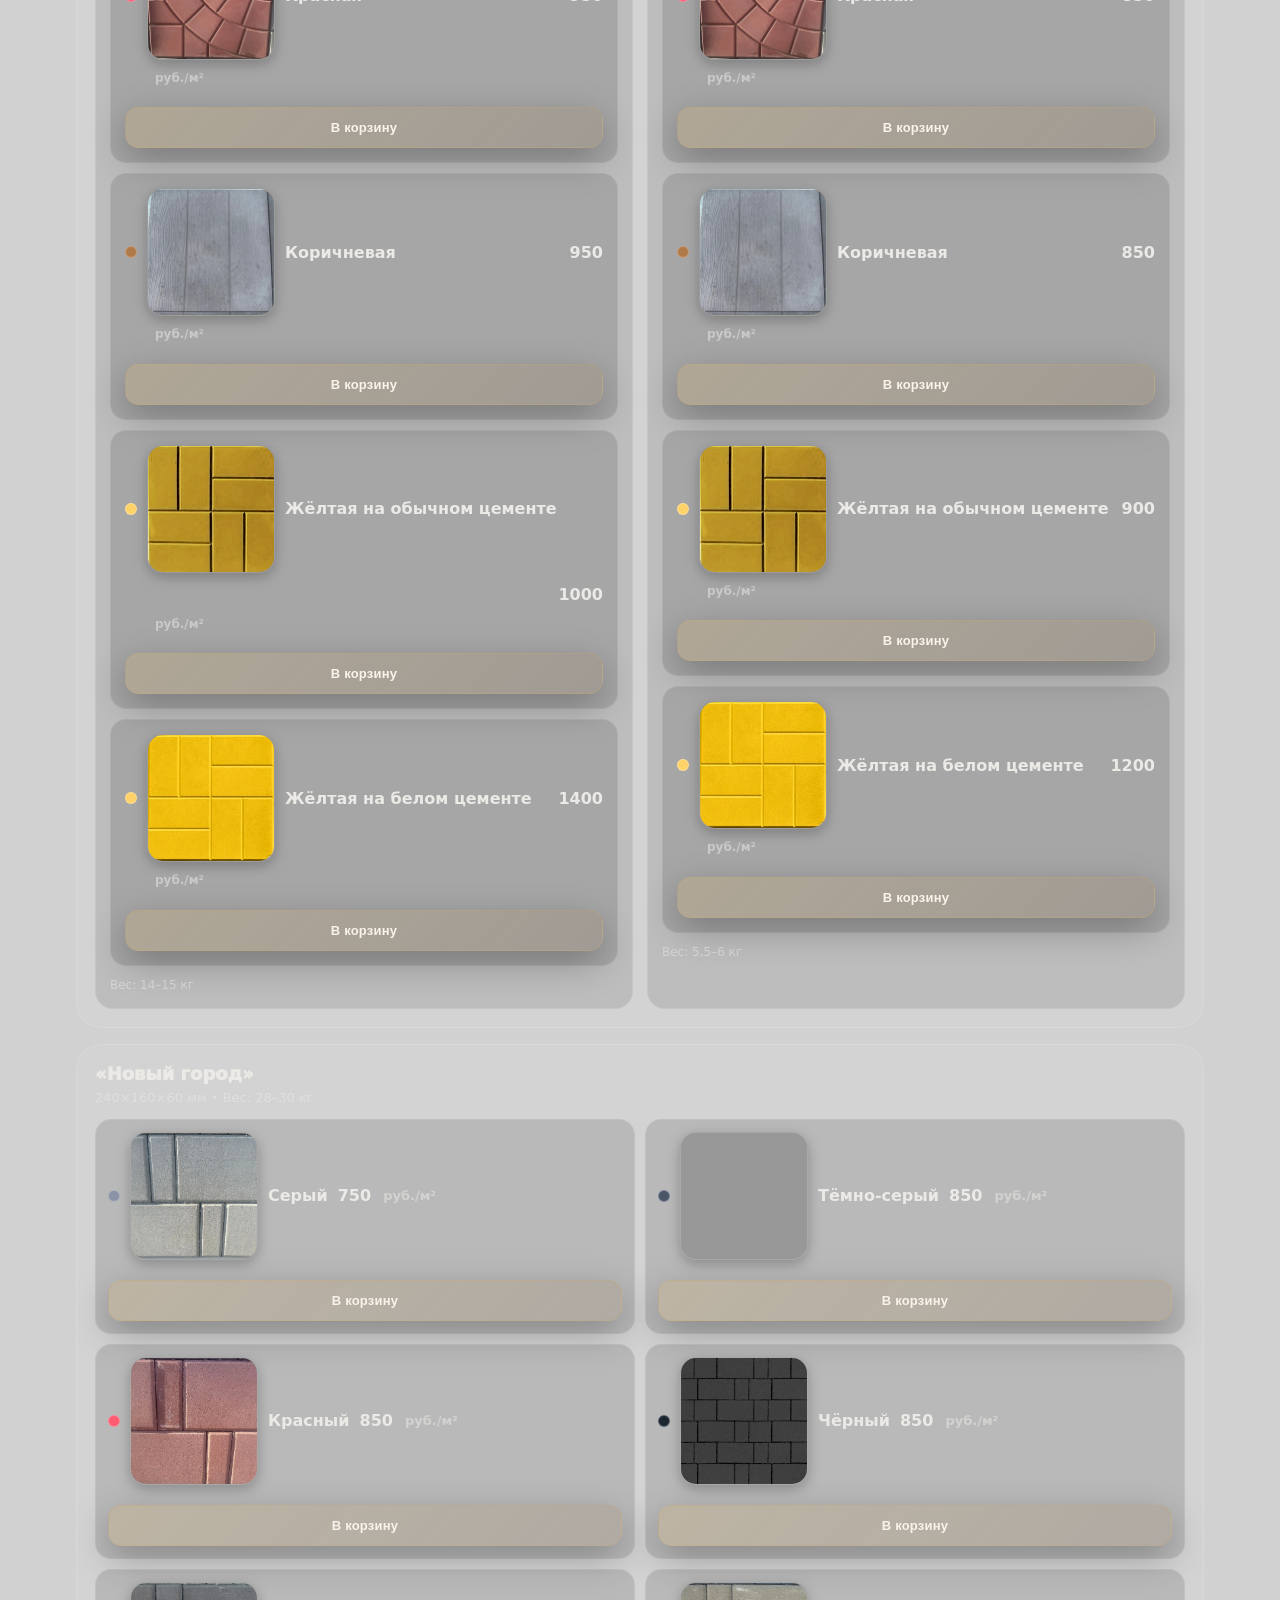
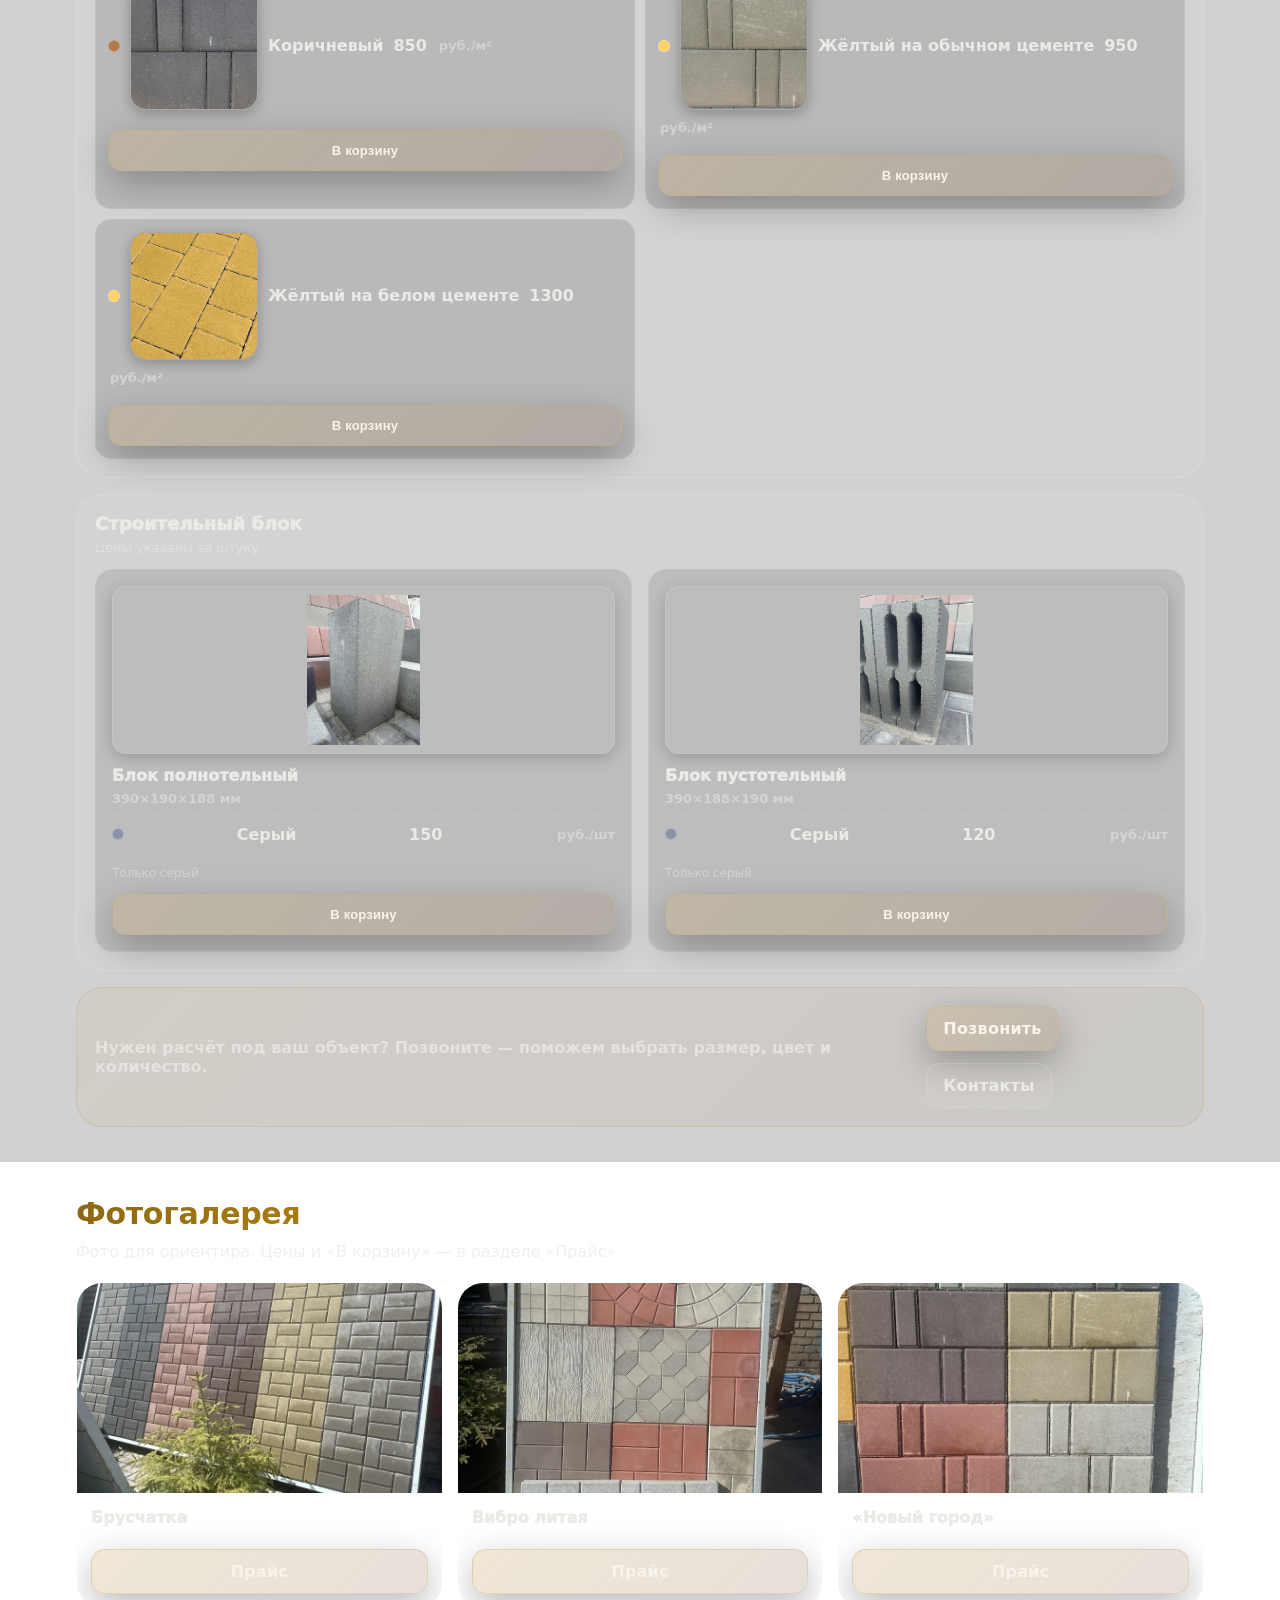
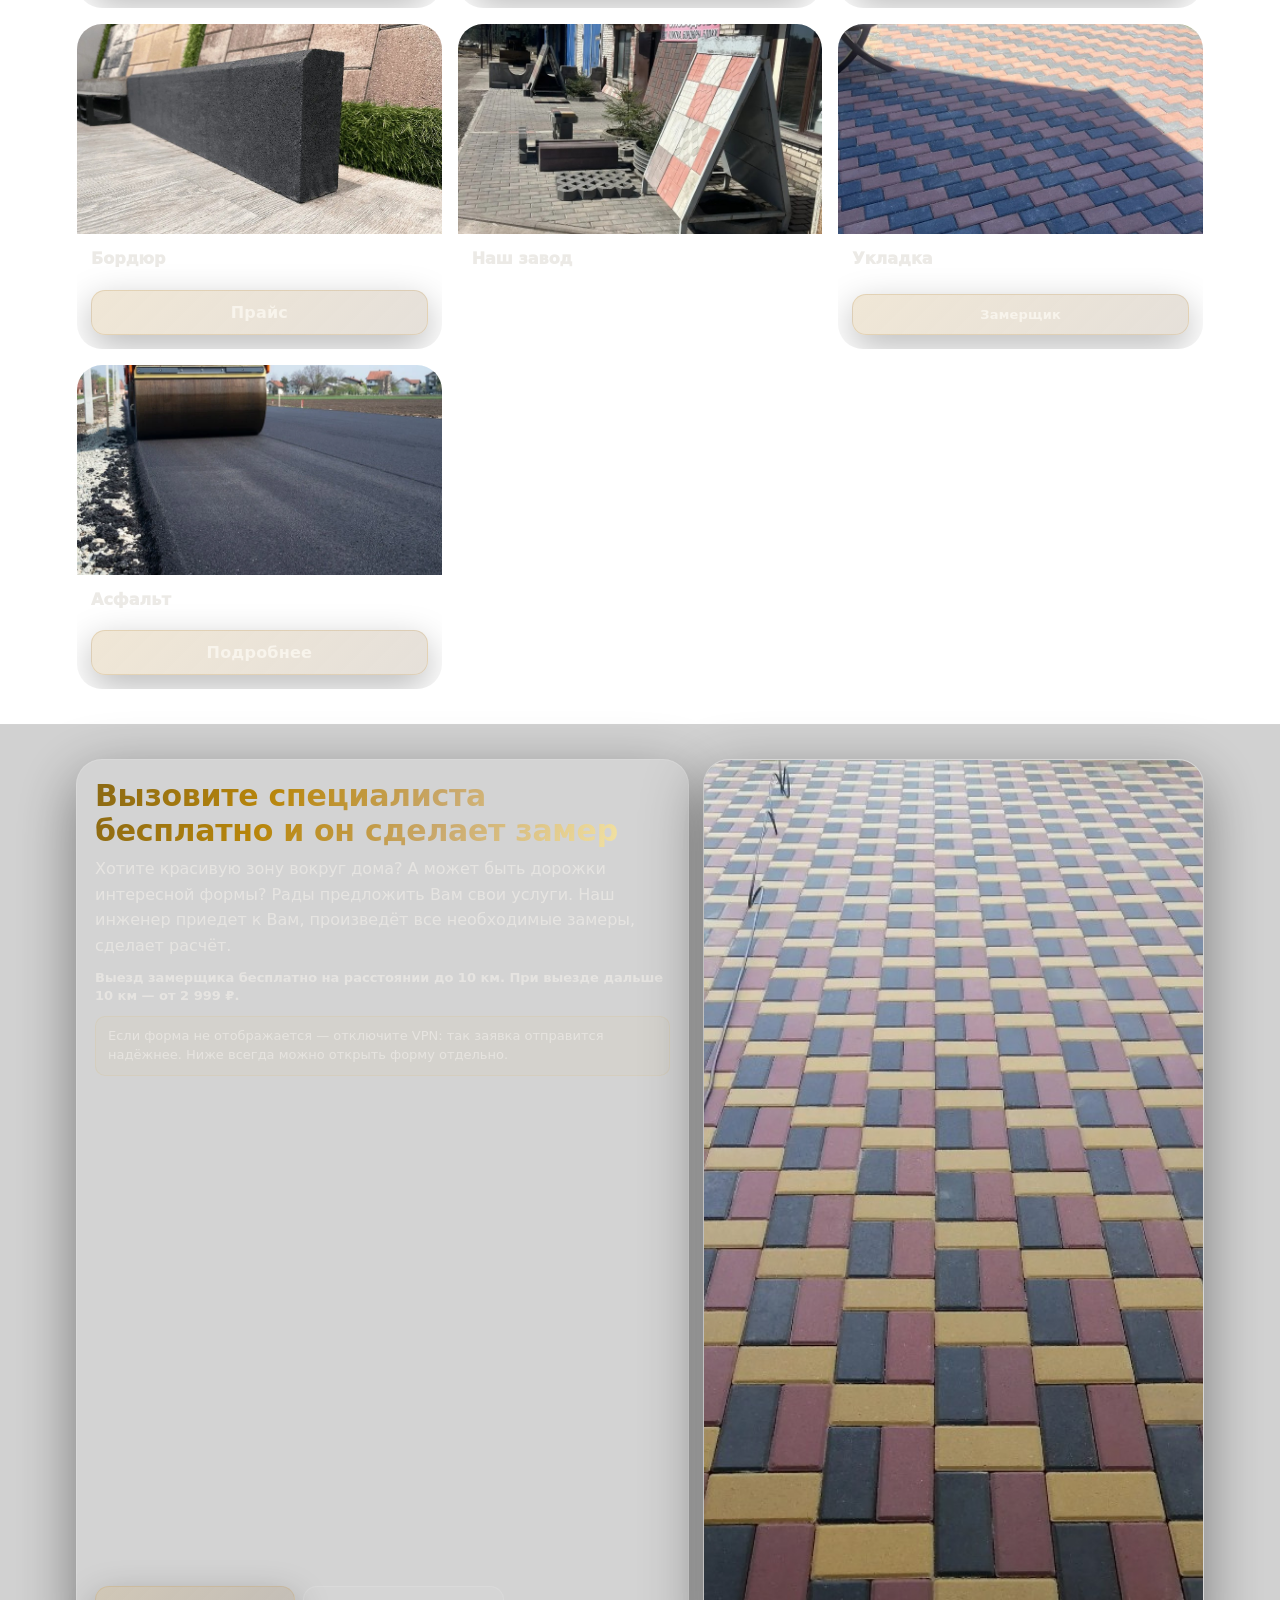
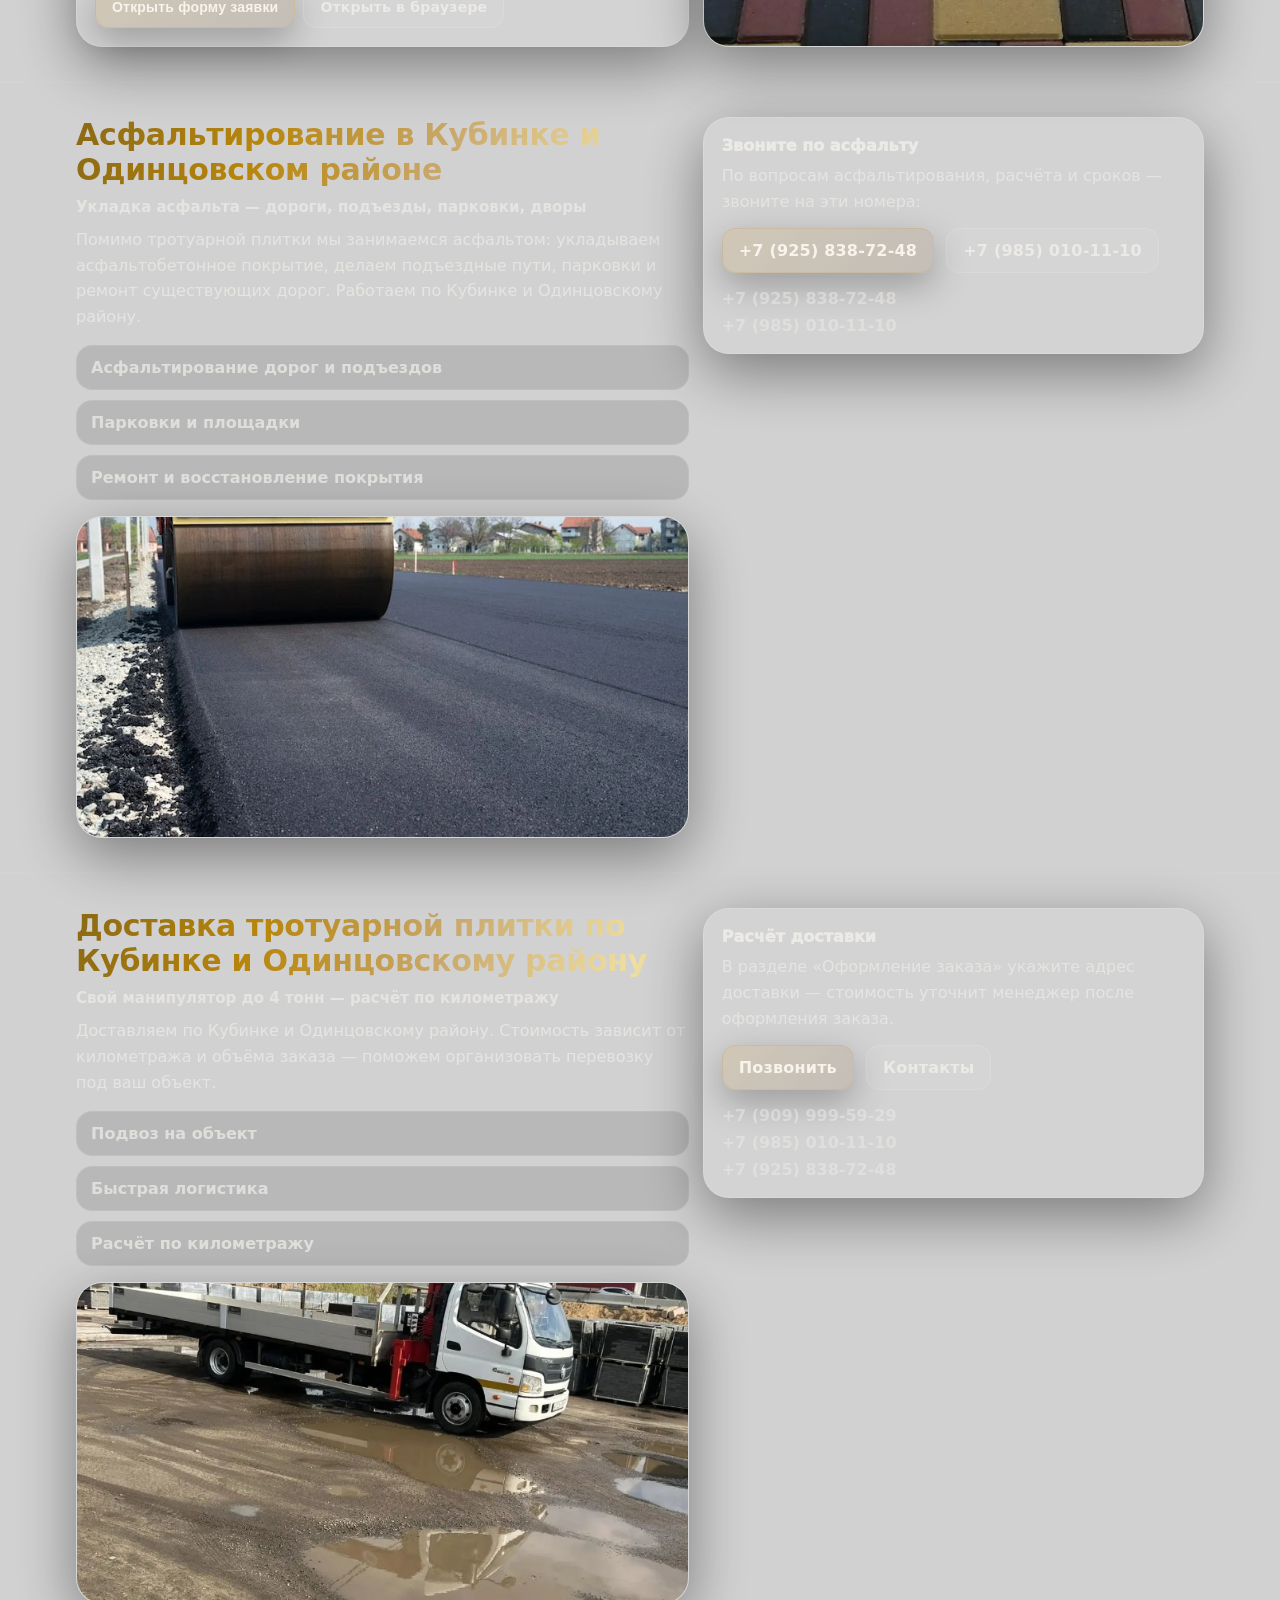
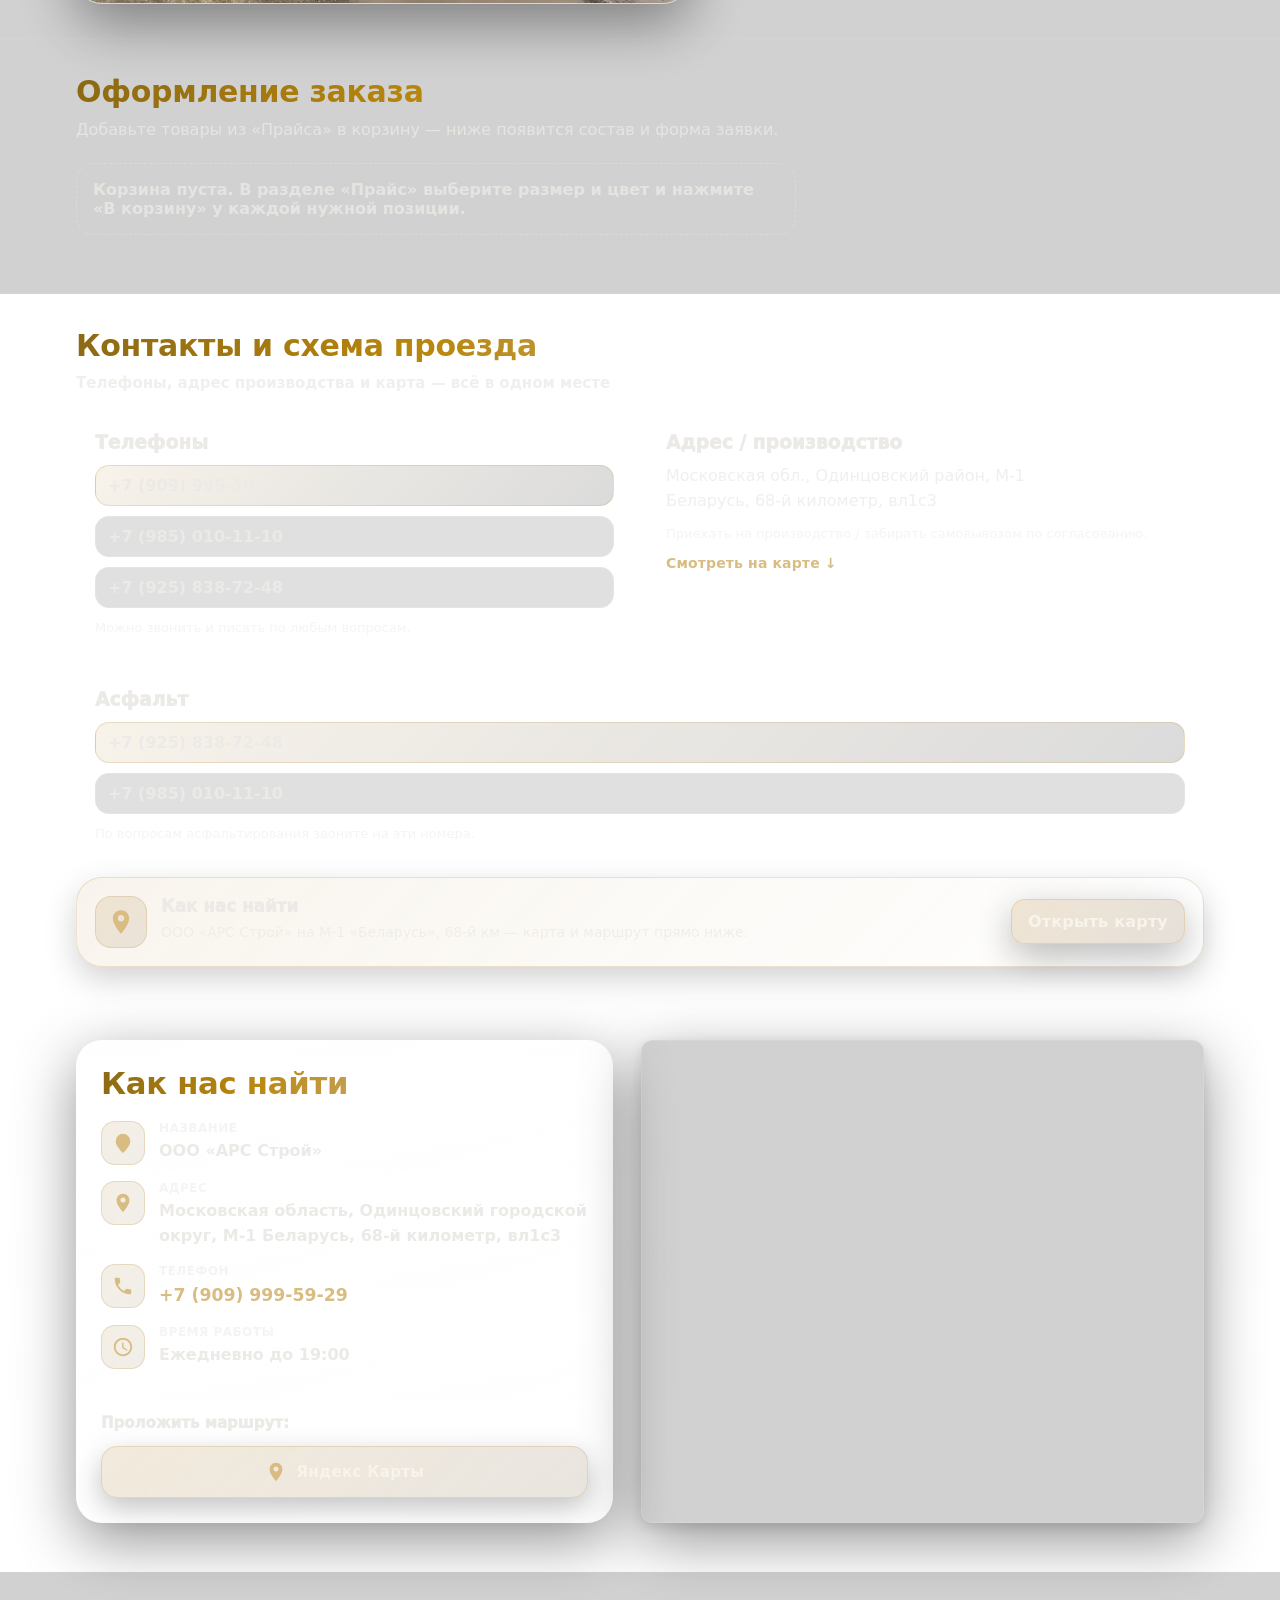
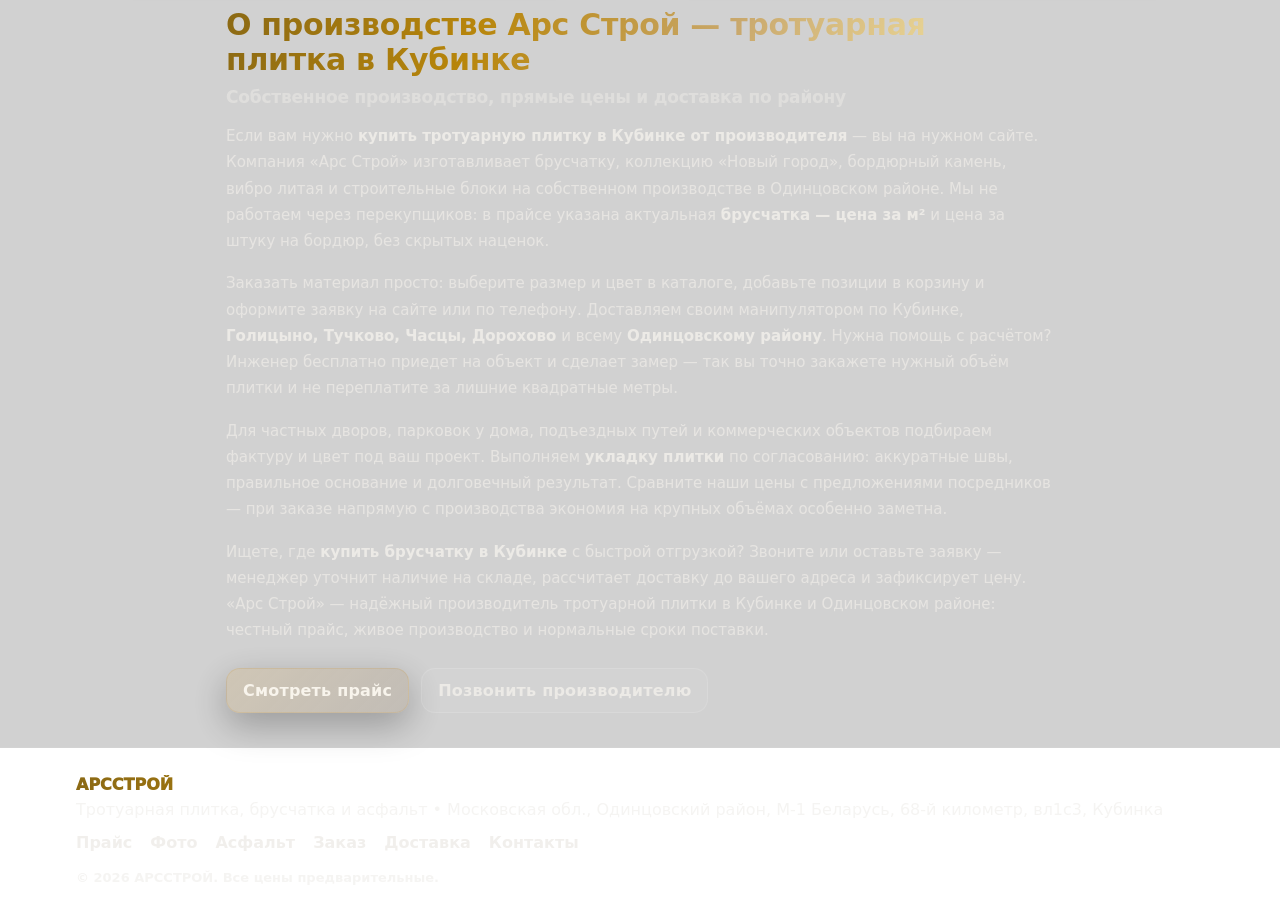
==== commit 3bb33cb0: "Fix mobile layout for full-width route button in header. Co-authored-by: Cursor <cursoragent@cursor." ====
--- a/index.html
+++ b/index.html
@@ -105,6 +105,7 @@
               <span class="route-chip__value">Схема проезда</span>
             </span>
           </a>
+          <div class="topbar__cta-row">
           <a class="cart-chip" href="#order" id="cart-chip" aria-label="Корзина">
             <span class="cart-chip__label">Корзина</span>
             <span class="cart-chip__count" id="cart-count">0</span>
@@ -113,6 +114,7 @@
             <span class="phone-chip__label">Позвонить</span>
             <span class="phone-chip__value"><span class="phone-chip__value-main">+7 (909) 999-59-</span><span class="phone-chip__value-end">29</span></span>
           </a>
+          </div>
         </div>
       </div>
     </header>
@@ -127,7 +129,6 @@
               Изготавливаем тротуарную плитку, брусчатку, «Новый город», бордюр, вибро литая, строительный блок (полнотельный и пустотельный). Также занимаемся асфальтированием — дороги, подъезды, парковки. Работаем в Кубинке и по Одинцовскому району. Доставка осуществляется своим манипулятором.
             </p>
             <div class="hero__actions">
-              <a class="btn btn--primary" href="#prices">Прайс</a>
               <a class="btn btn--route" href="#directions">
                 <span class="btn__icon" aria-hidden="true">
                   <svg viewBox="0 0 24 24" width="18" height="18" focusable="false">
@@ -136,6 +137,7 @@
                 </span>
                 Схема проезда
               </a>
+              <a class="btn btn--primary" href="#prices">Прайс</a>
             </div>
             <div class="hero__phones" aria-label="Телефоны">
               <a href="tel:+79099995929" class="pill pill--primary">+7 (909) 999-59-29</a>
--- a/styles.css
+++ b/styles.css
@@ -203,6 +203,12 @@
   align-items:stretch;
   gap:8px;
 }
+.topbar__cta-row{
+  display:flex;
+  flex-direction:row;
+  align-items:stretch;
+  gap:8px;
+}
 .route-chip{
   display:flex;
   align-items:center;
@@ -2891,6 +2897,41 @@
     flex-wrap:wrap;
     gap:10px;
   }
+  .topbar__cta{
+    flex: 1 1 100%;
+    width: 100%;
+    order: 2;
+    flex-direction:column;
+    align-items:stretch;
+    gap:8px;
+  }
+  .route-chip{
+    order:0;
+    flex:none;
+    width:100%;
+    justify-content:center;
+    padding:14px 16px;
+    min-height:56px;
+  }
+  .topbar__cta-row{
+    display:flex;
+    gap:8px;
+    width:100%;
+  }
+  .topbar__cta-row .cart-chip,
+  .topbar__cta-row .phone-chip{
+    flex:1 1 0;
+    min-width:0;
+  }
+  .topbar__cta-row .cart-chip{
+    padding:8px 10px;
+  }
+  .topbar__cta-row .phone-chip{
+    max-width:100%;
+  }
+  .topbar__cta-row .phone-chip__value{
+    white-space:normal;
+  }
   .order-form__grid{
     grid-template-columns:1fr;
   }
@@ -2898,34 +2939,16 @@
     right:12px;
     bottom:12px;
   }
-  .topbar__cta{
-    flex-direction:row;
-    flex-wrap:wrap;
-    align-items:center;
-    justify-content:flex-end;
-    gap:8px;
-    max-width:100%;
-  }
-  .route-chip{
-    order:-1;
-    flex:1 1 100%;
-    justify-content:center;
-    padding:12px 14px;
-  }
-  .route-chip__value{
-    white-space:normal;
-  }
-  .cart-chip{
-    min-width:0;
-    padding:8px 10px;
-  }
-  .phone-chip{
-    max-width:100%;
-  }
-  .phone-chip__value{
-    white-space:normal;
-  }
   .topnav{ display:none; }
+  .hero__actions{
+    flex-direction:column;
+    align-items:stretch;
+  }
+  .hero__actions .btn{
+    width:100%;
+    min-height:52px;
+    font-size:16px;
+  }
   .hero__inner{ grid-template-columns: 1fr; }
   .cards-grid{ grid-template-columns: 1fr; }
   .price-grid{ grid-template-columns: 1fr; }
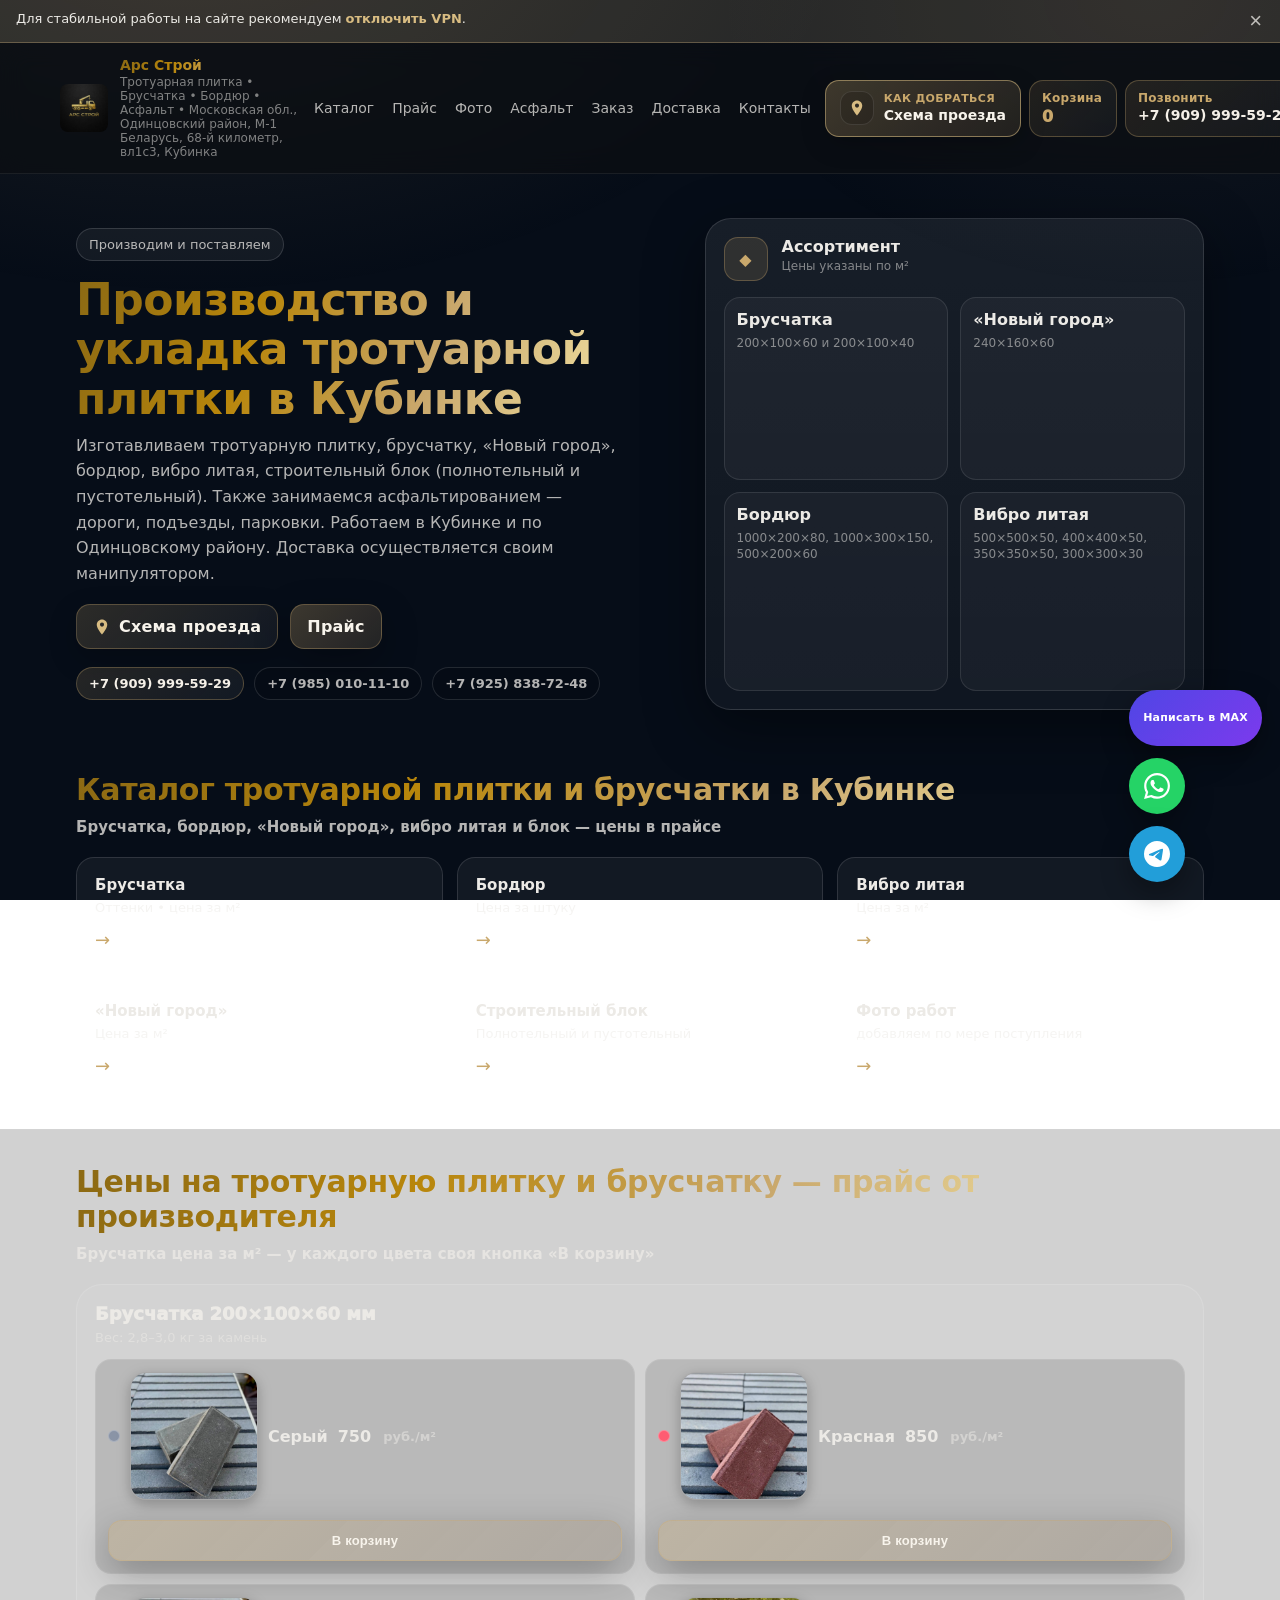
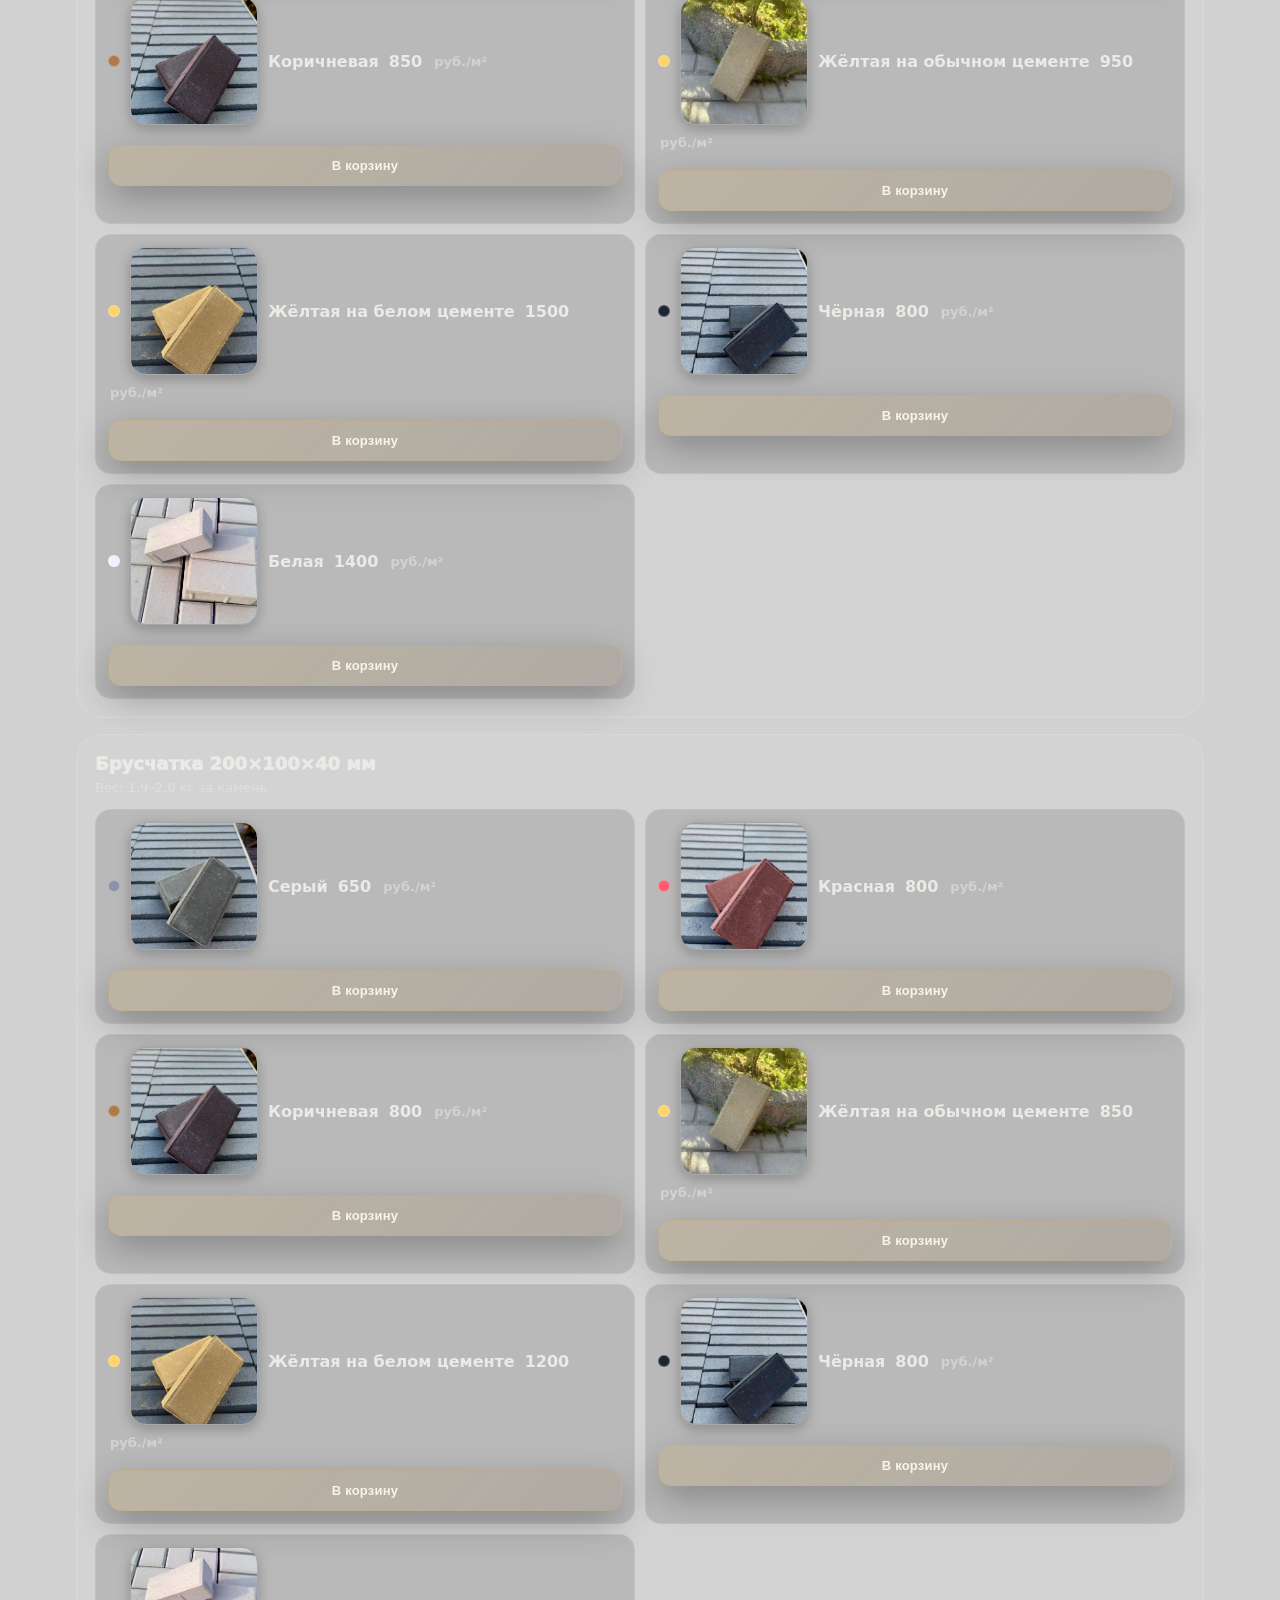
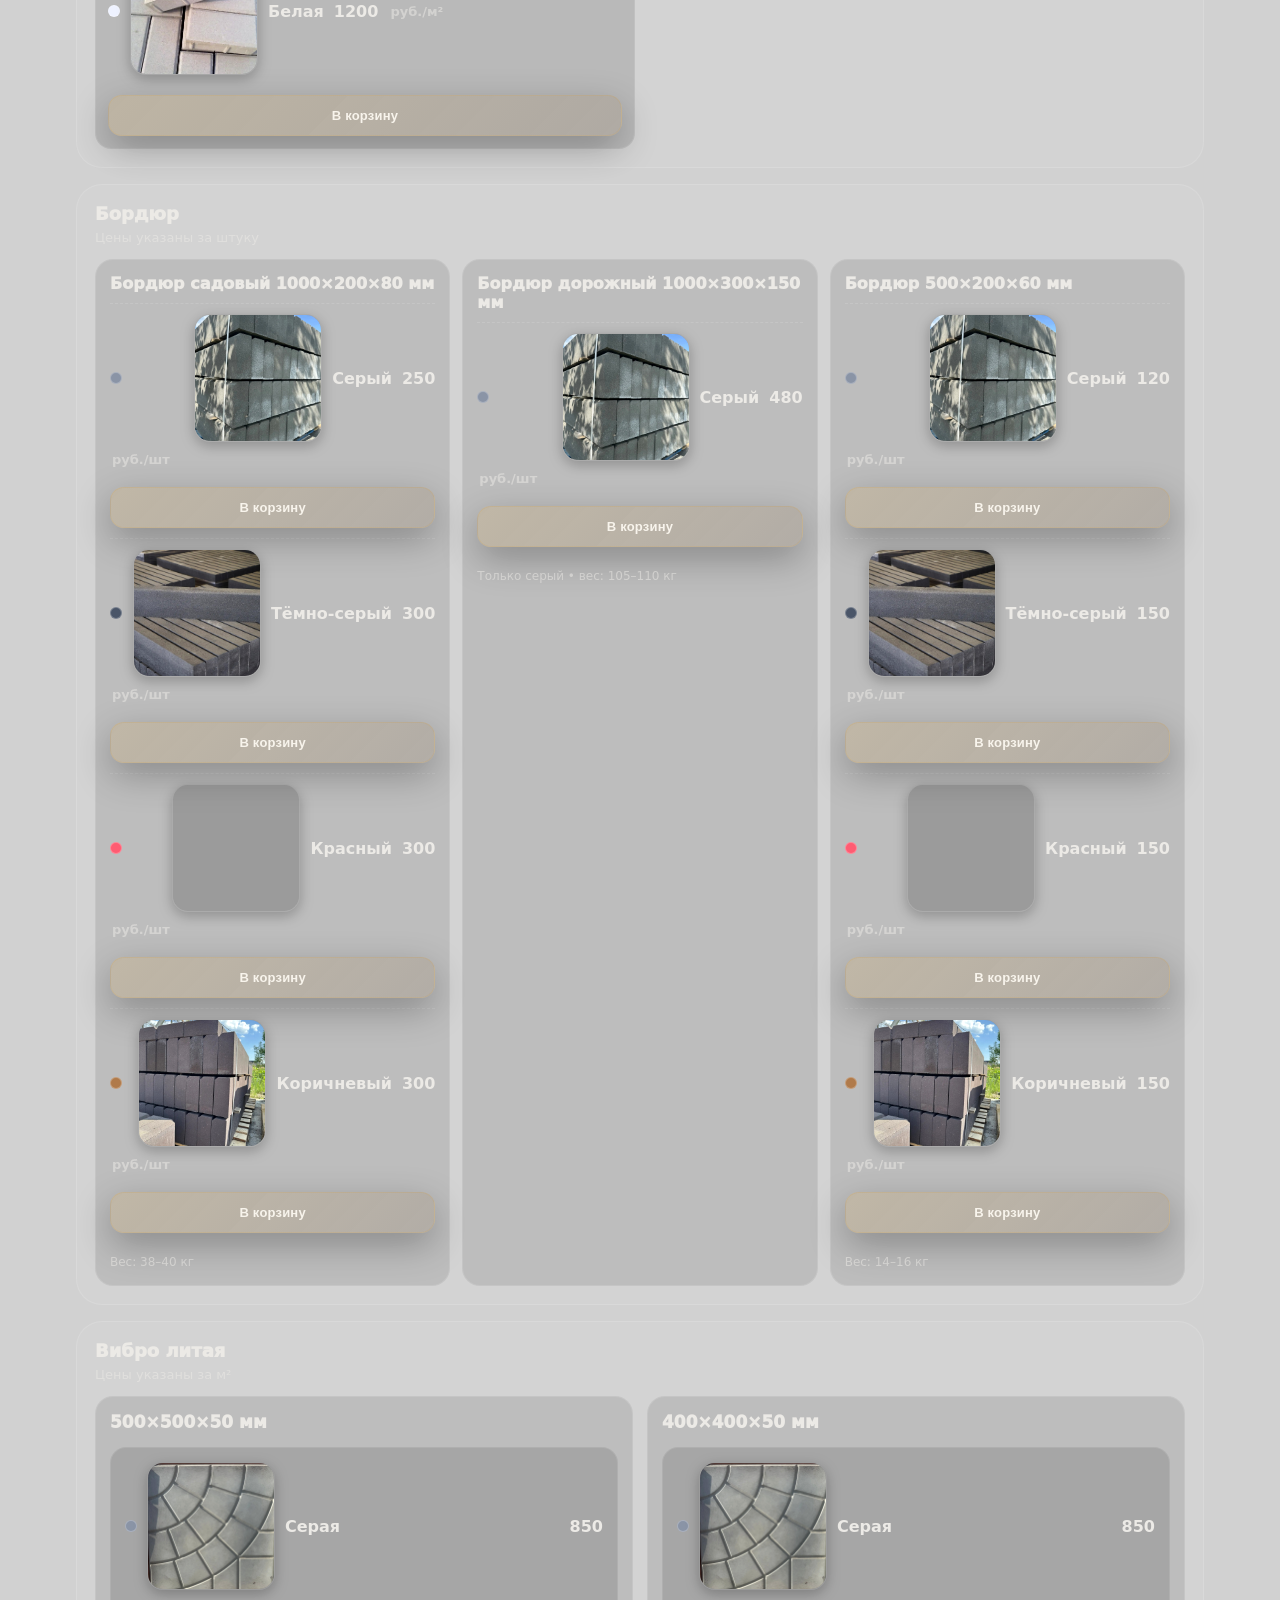
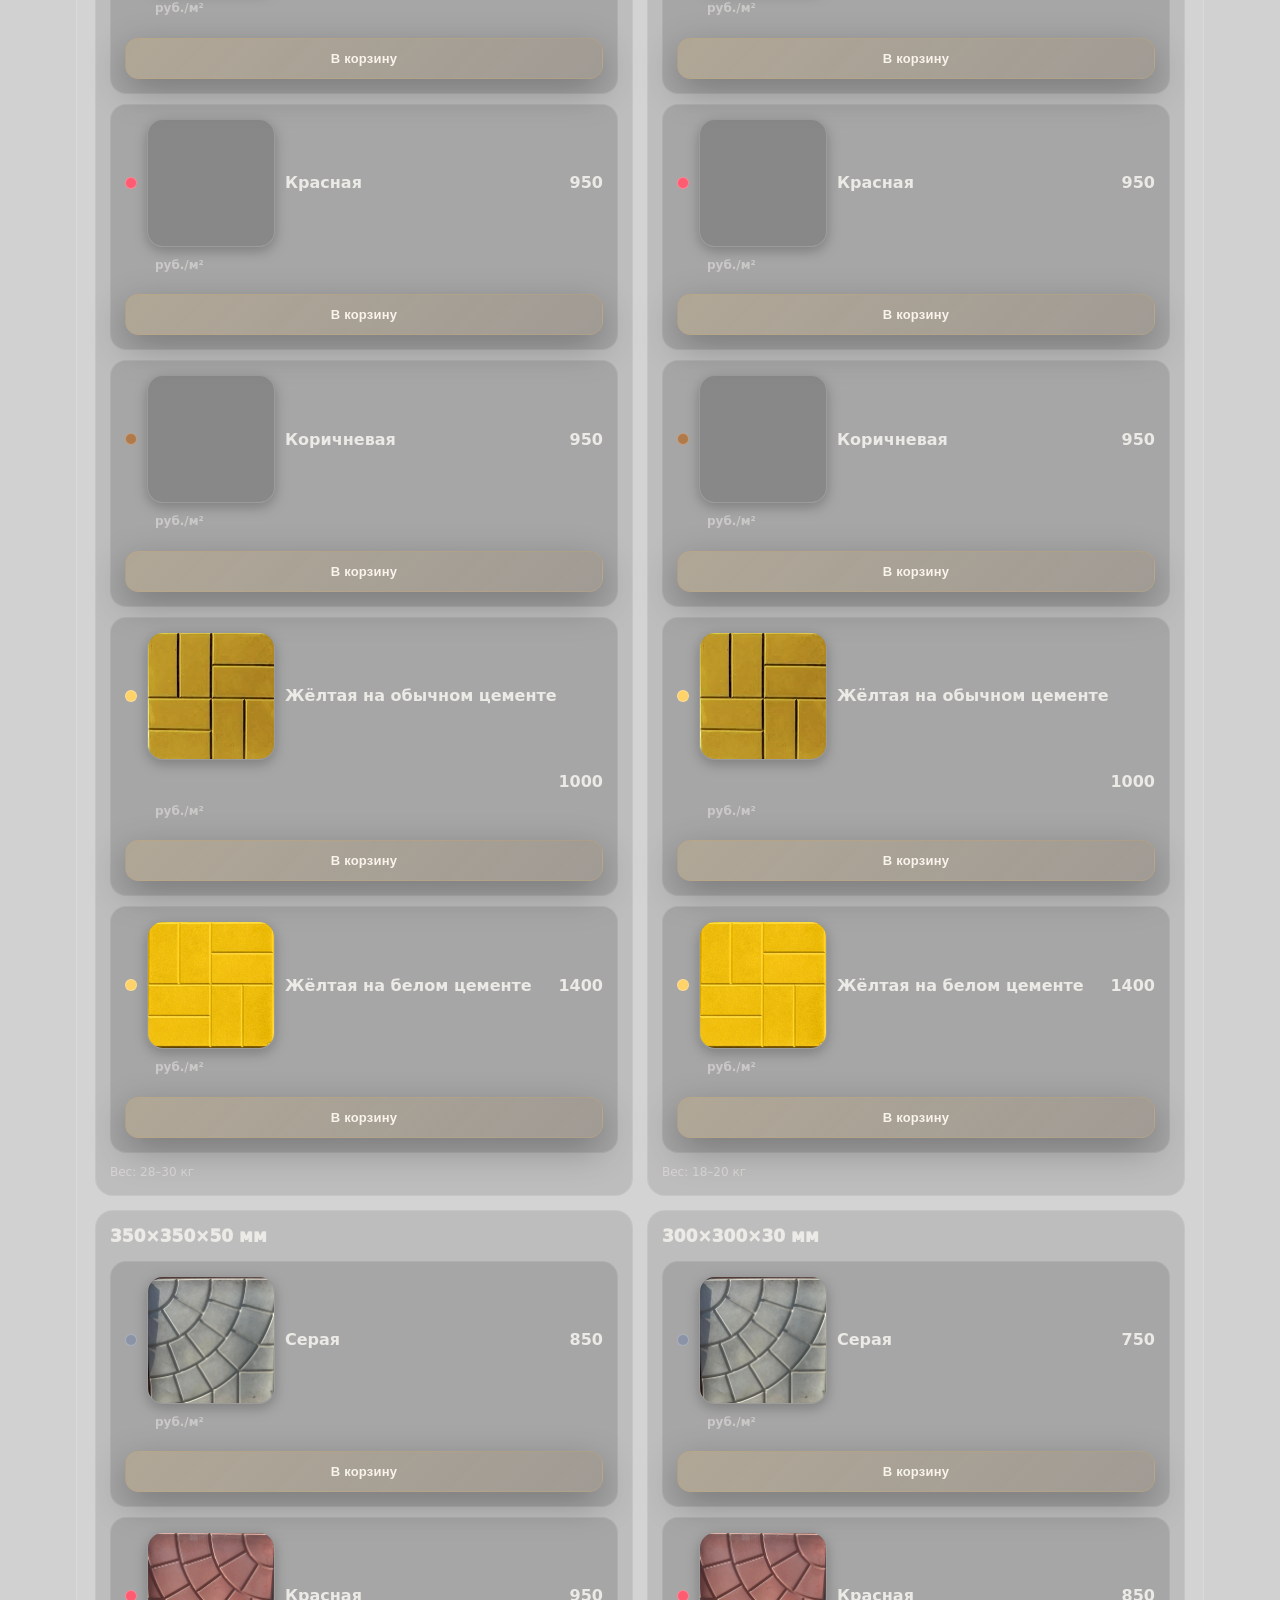
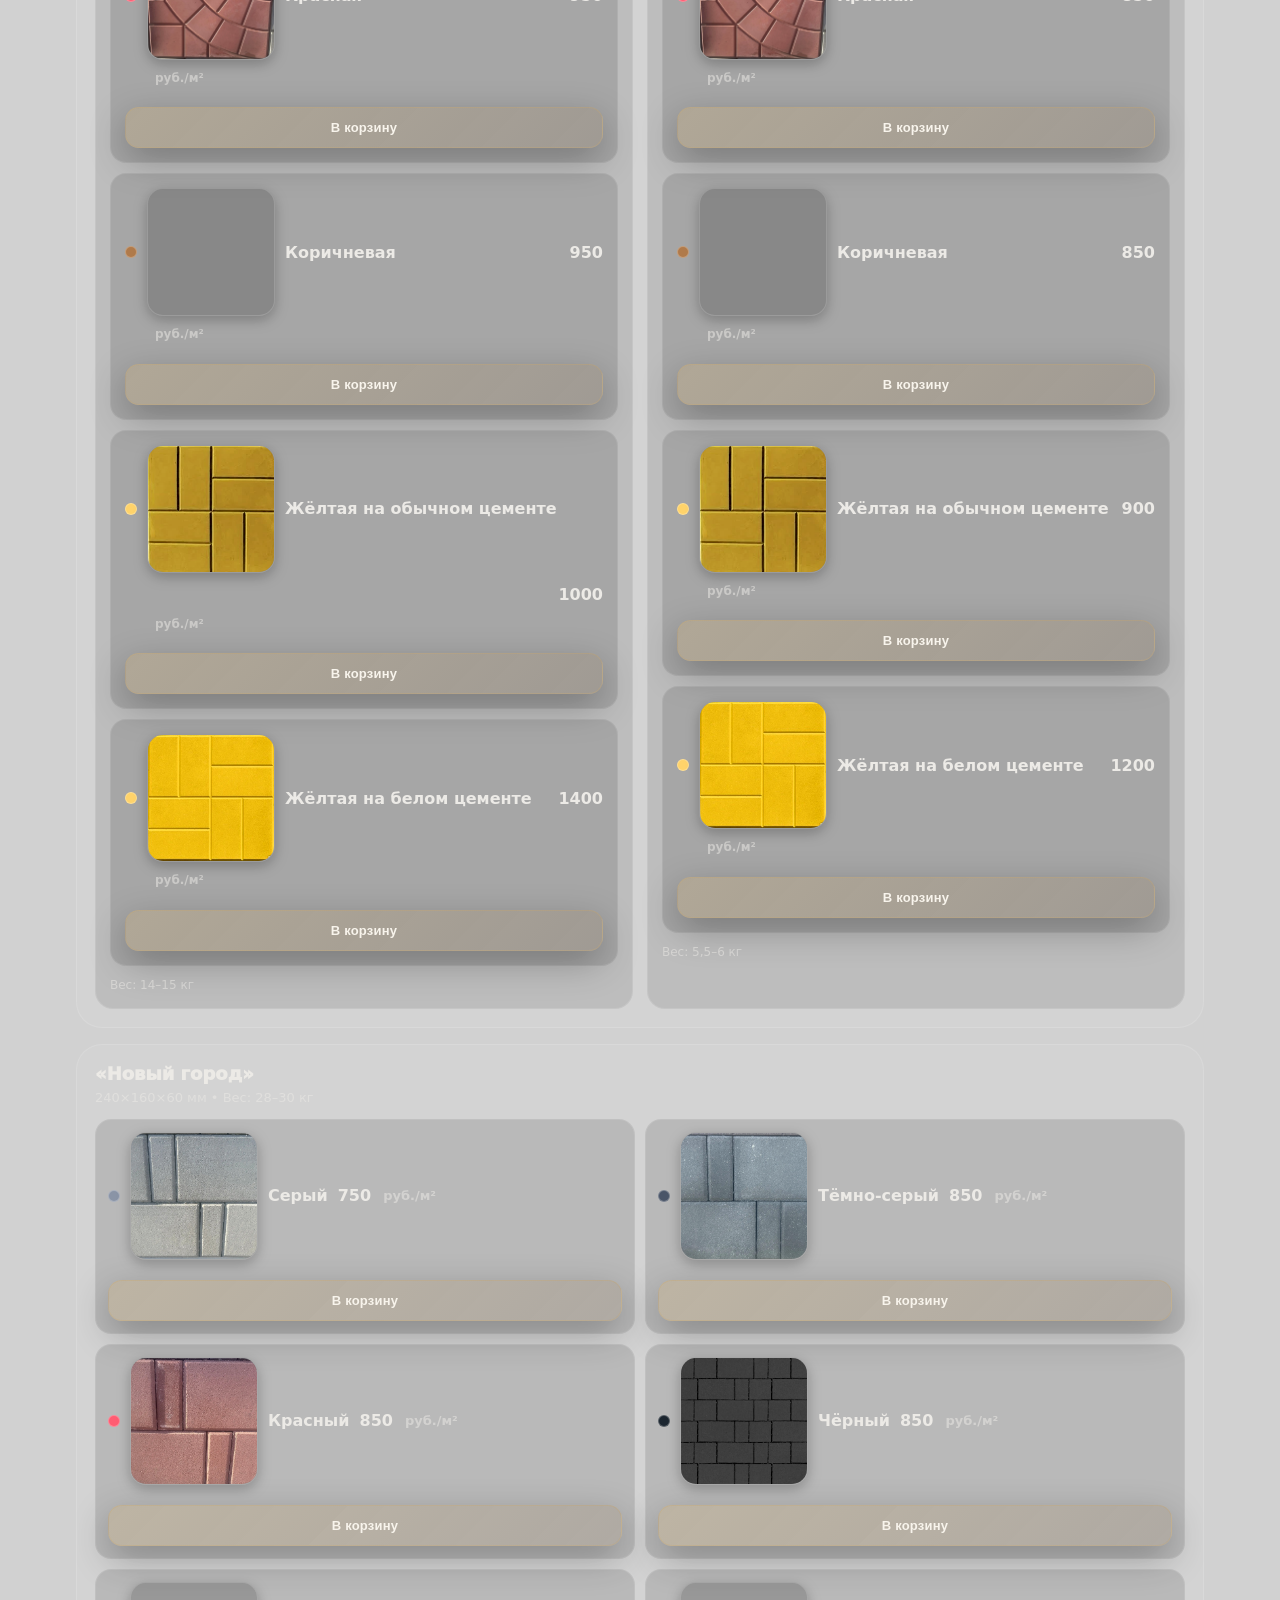
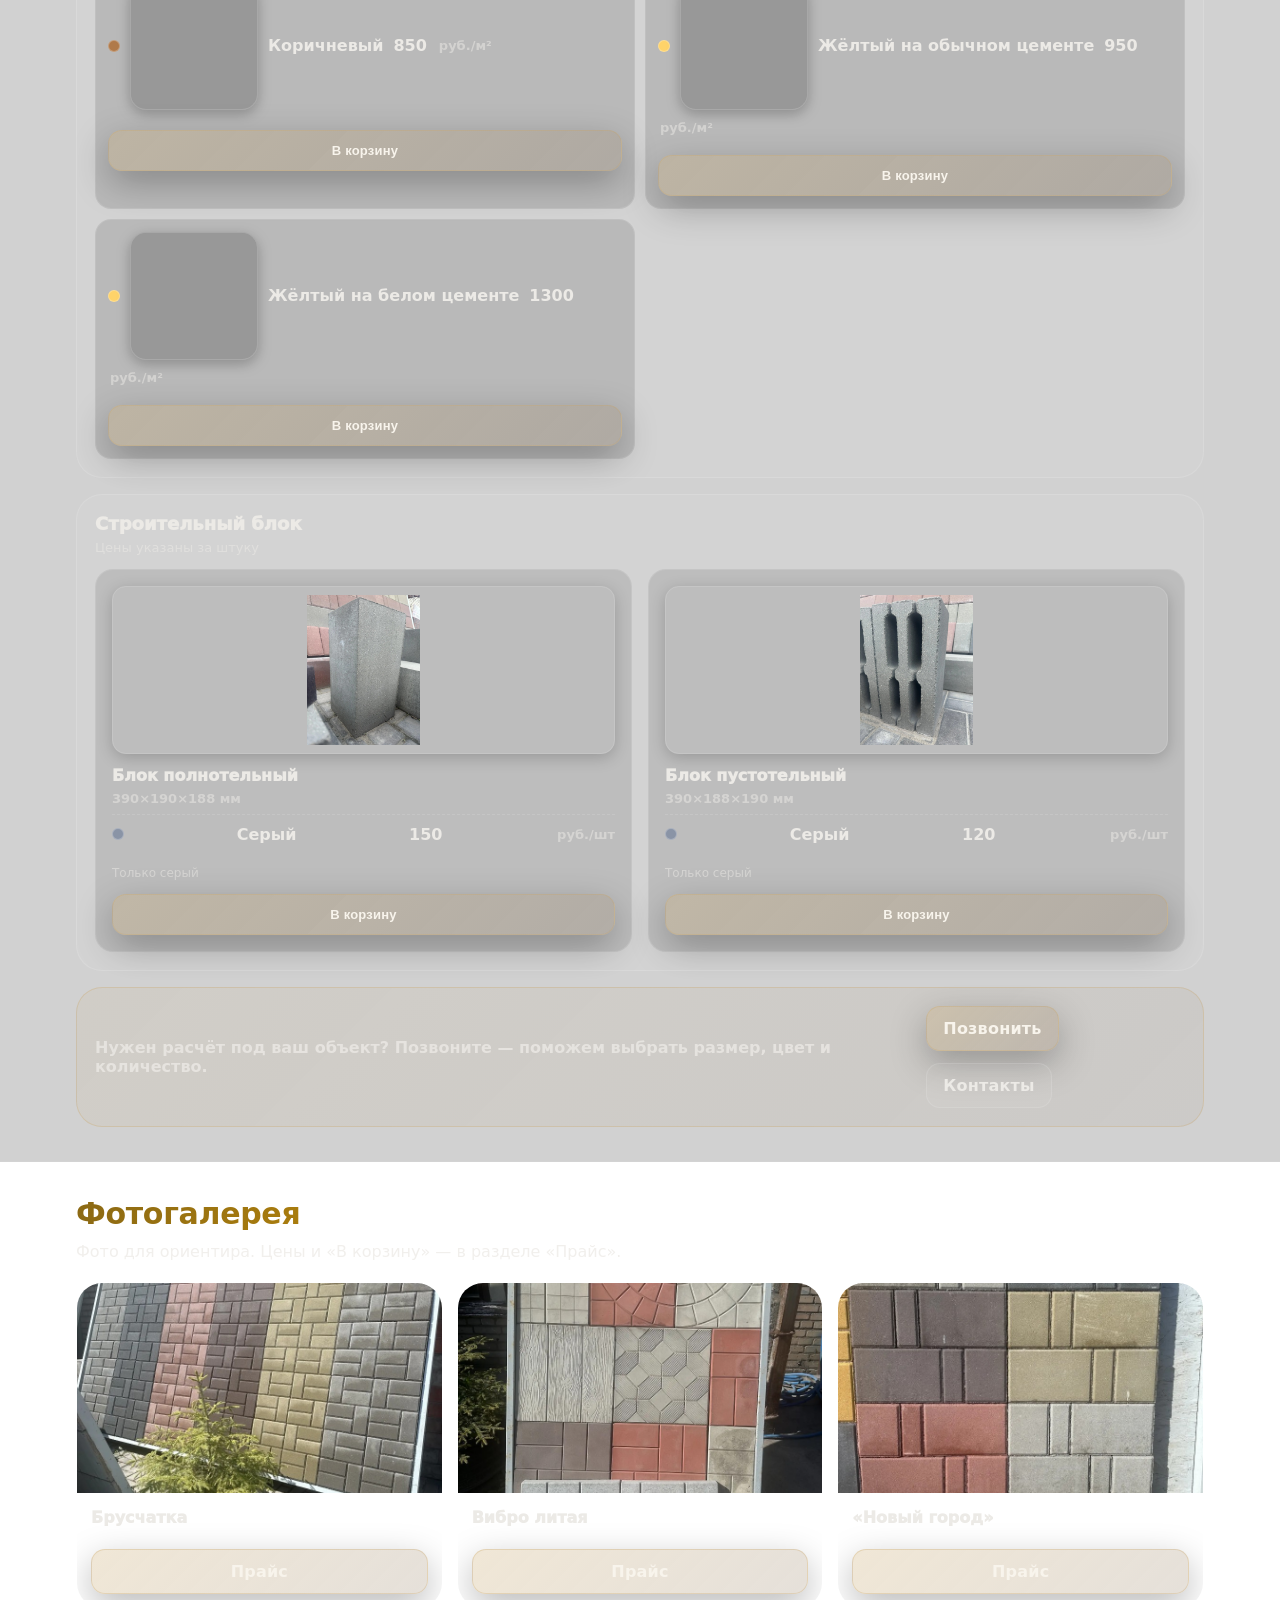
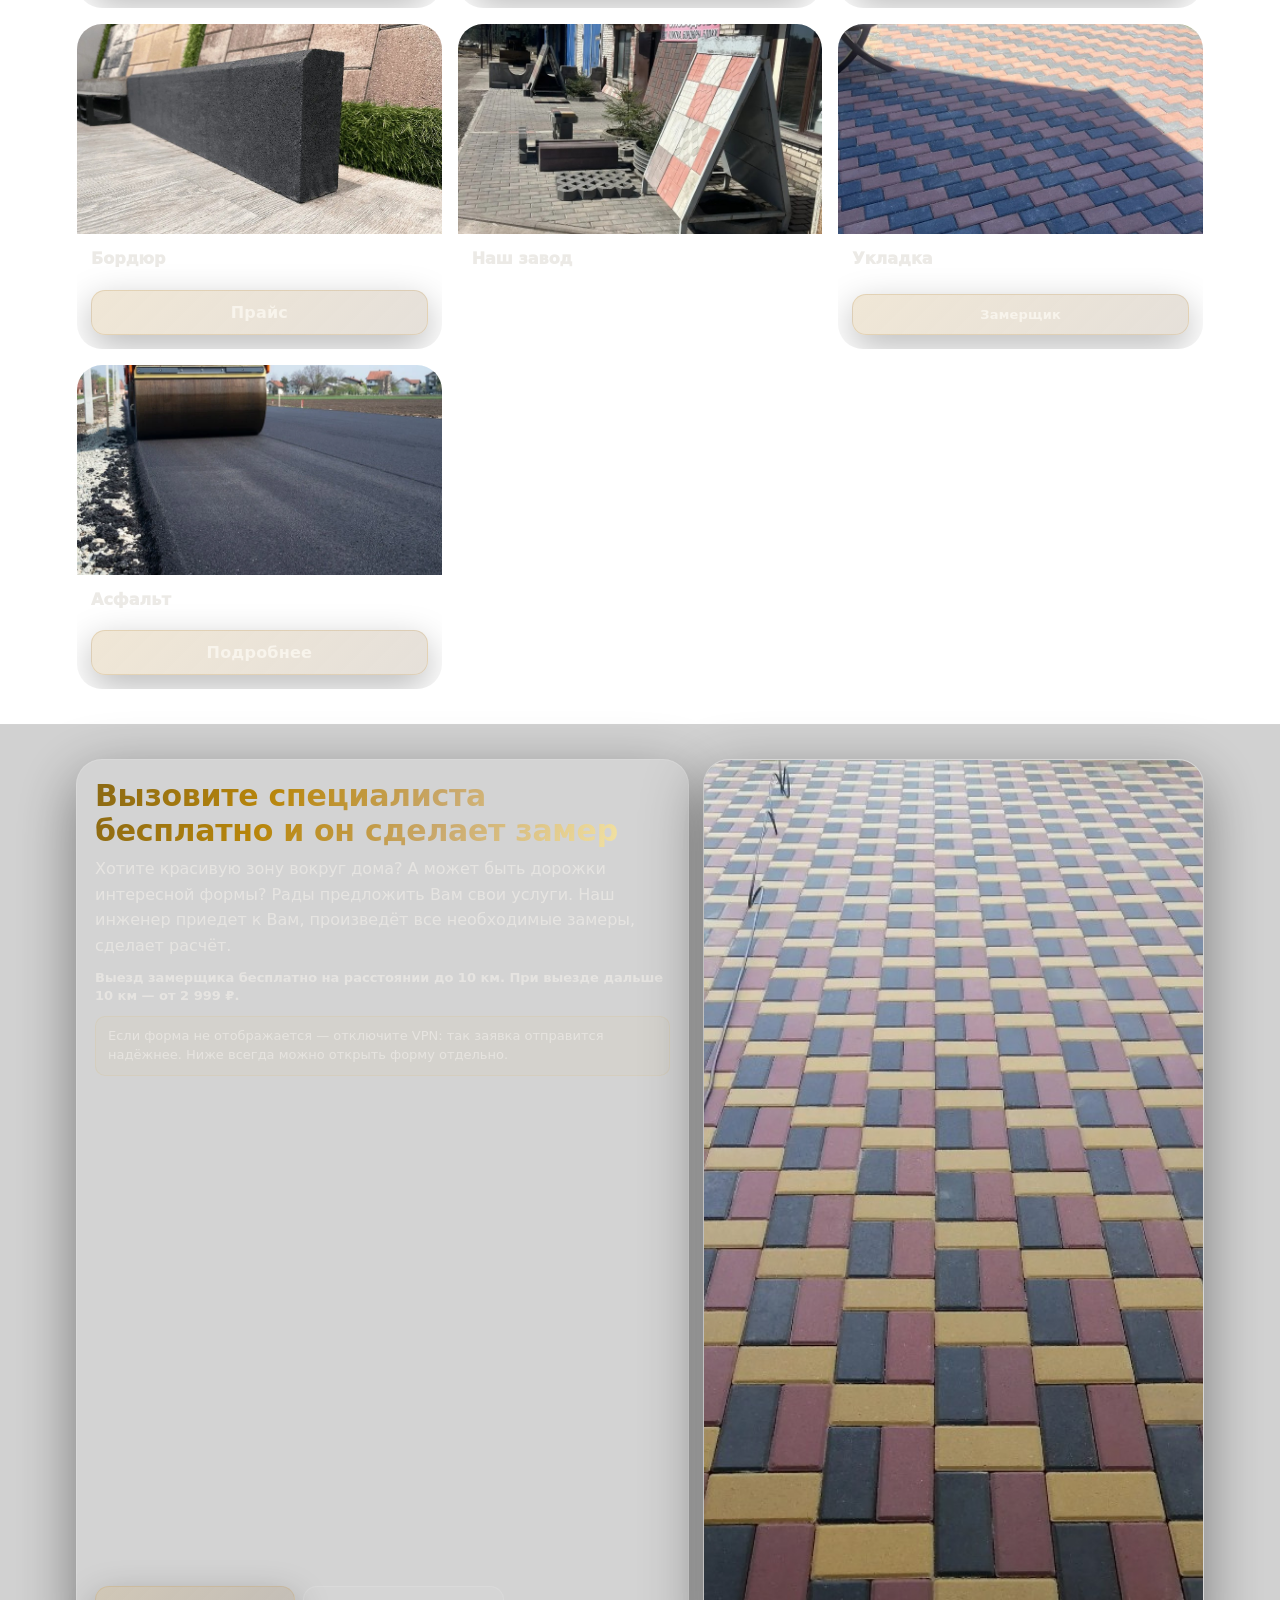
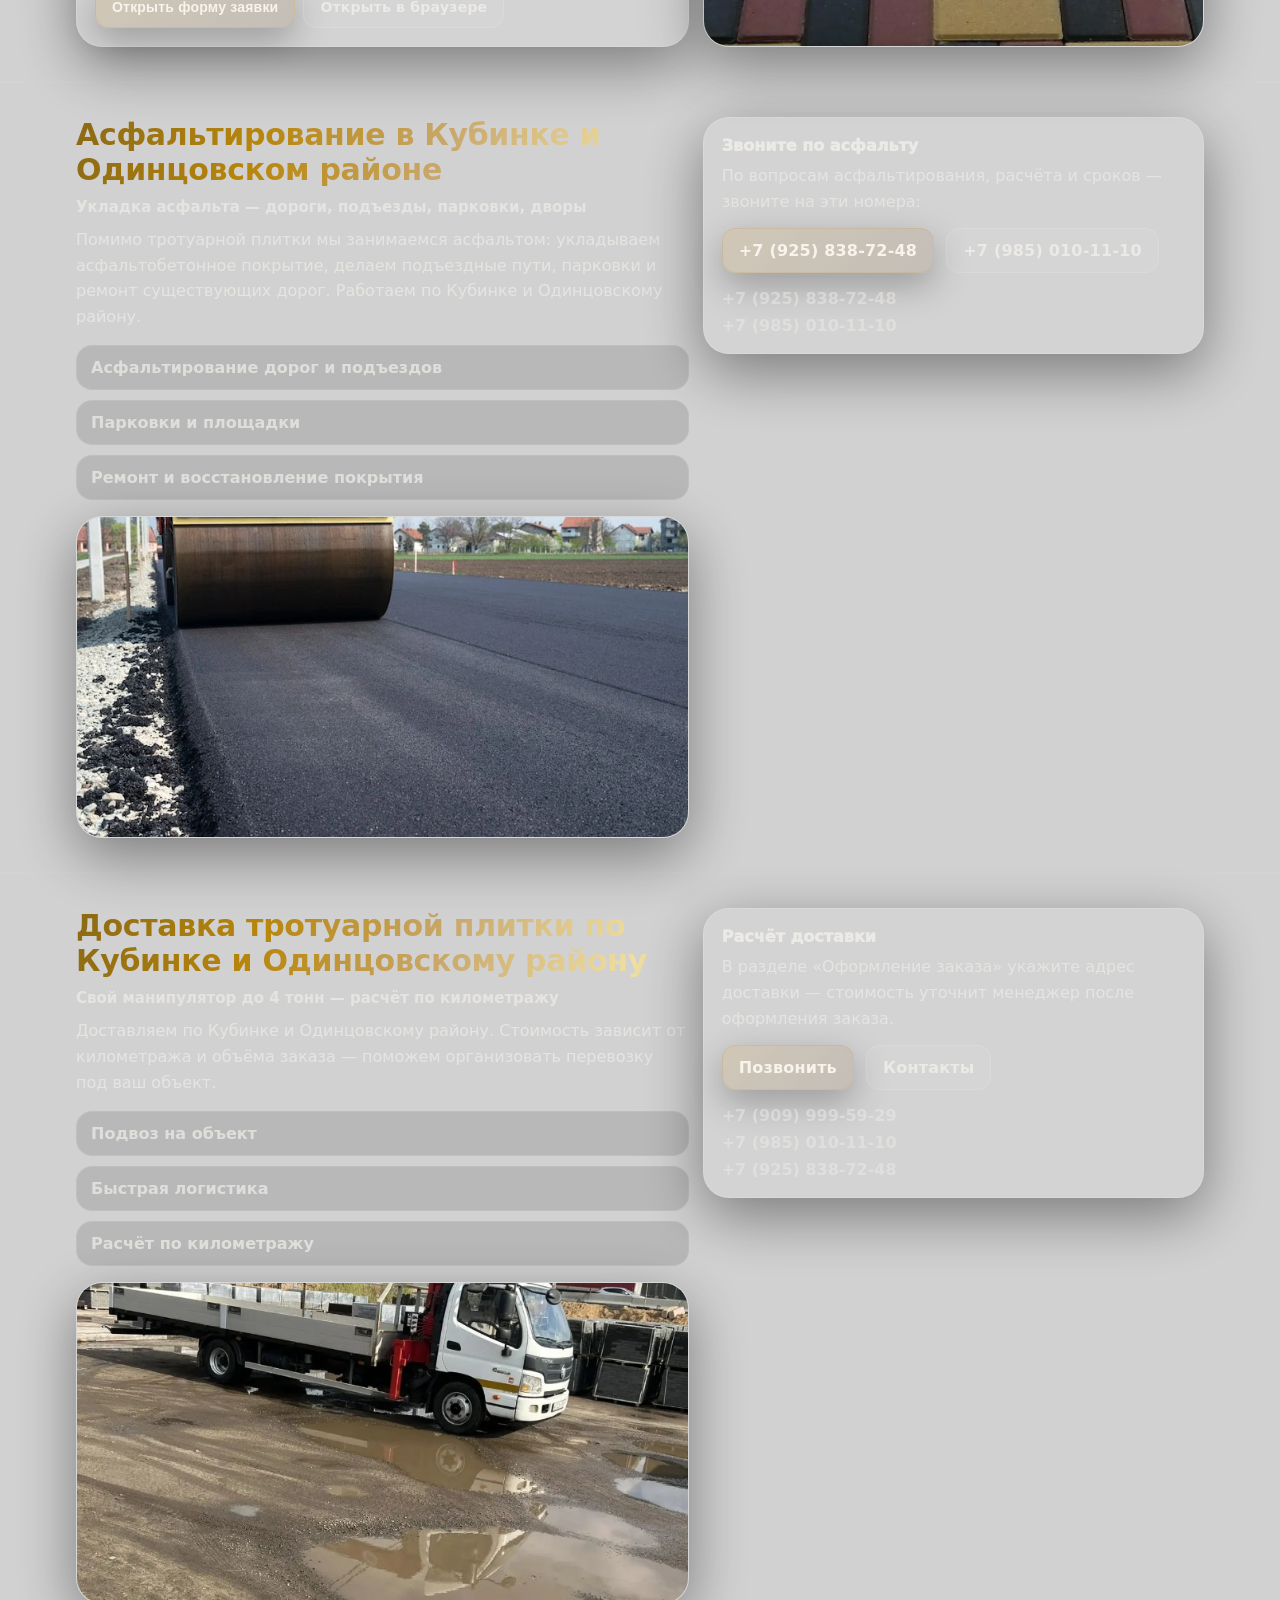
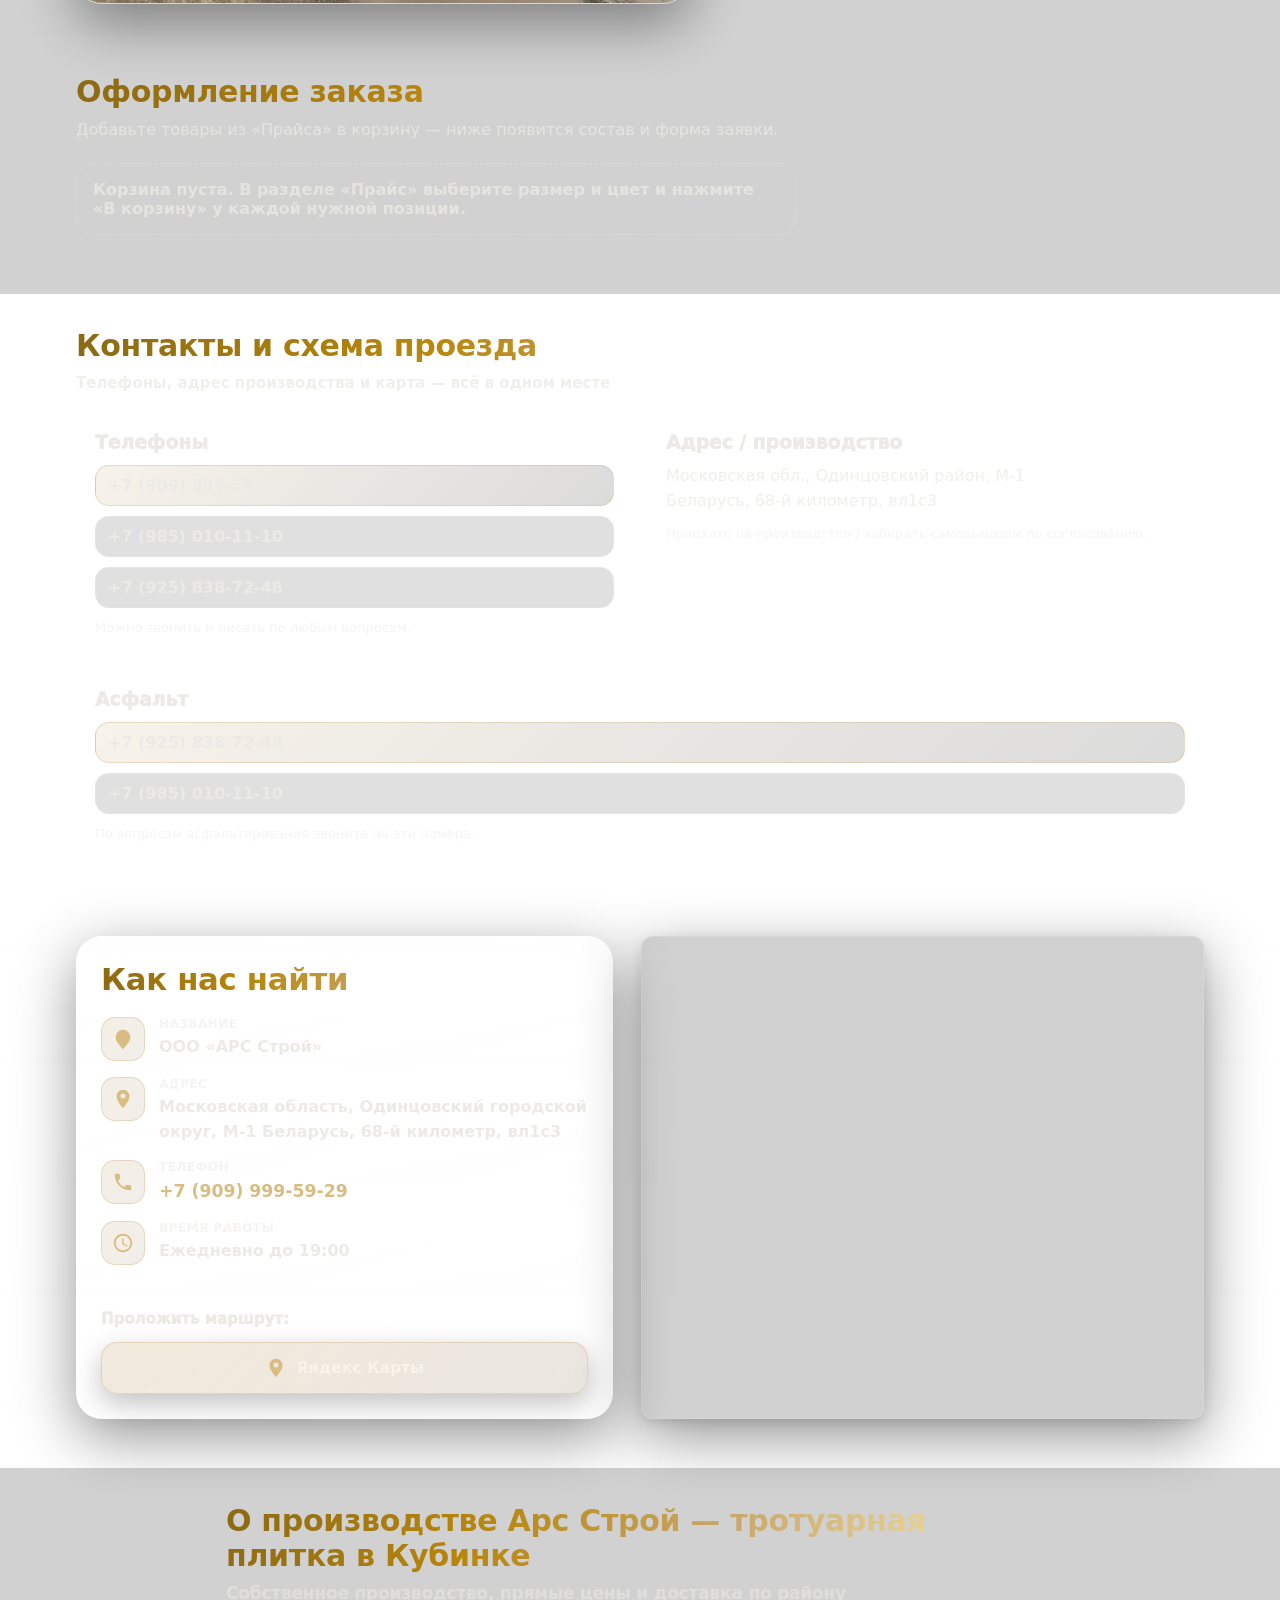
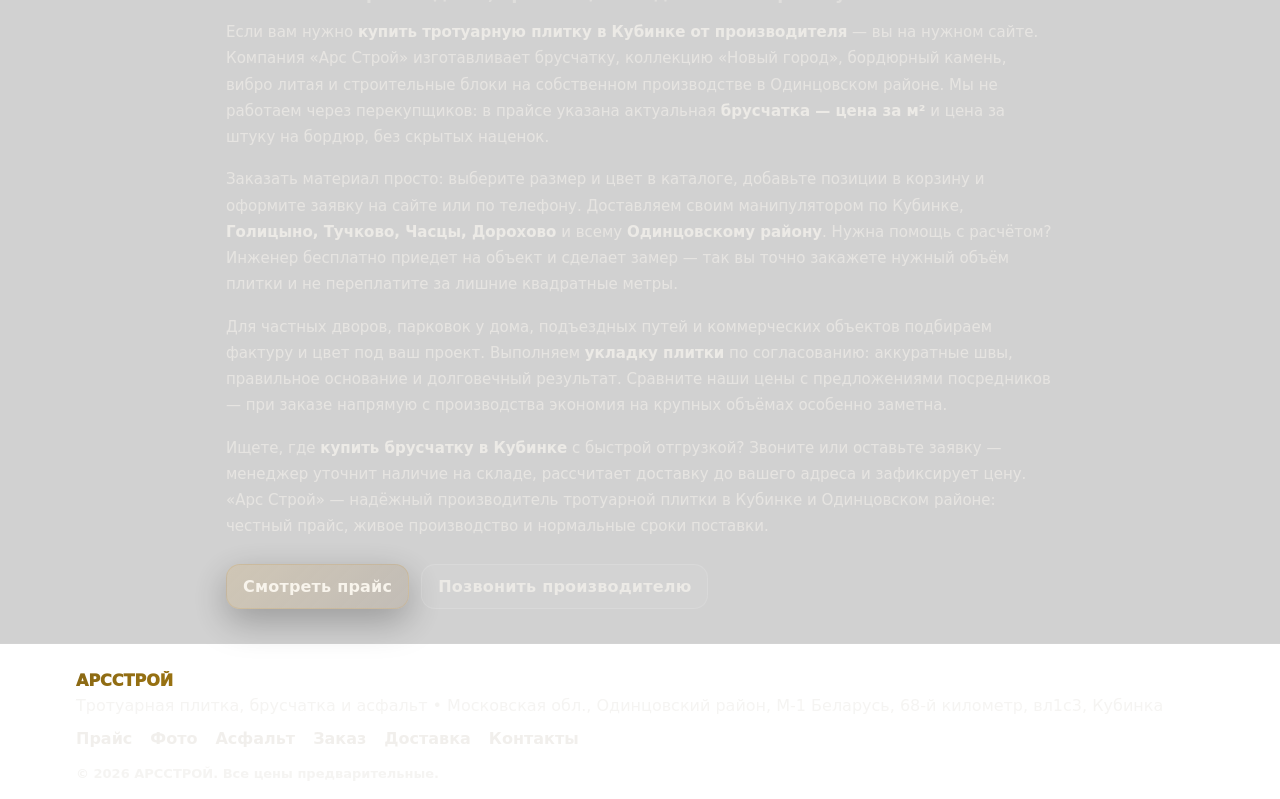
==== commit 87439222: "Remove duplicate map prompts from contacts cards section. Co-authored-by: Cursor <cursoragent@cursor" ====
--- a/index.html
+++ b/index.html
@@ -668,7 +668,6 @@
               <div class="contact-card__hint">
                 Приехать на производство / забирать самовывозом по согласованию.
               </div>
-              <a class="contact-route-link" href="#directions">Смотреть на карте ↓</a>
             </div>
 
             <div class="contact-card contact-card--wide">
@@ -678,21 +677,6 @@
                 <a class="contact-phone" href="tel:+79850101110">+7 (985) 010-11-10</a>
               </div>
               <div class="contact-card__hint">По вопросам асфальтирования звоните на эти номера.</div>
-            </div>
-
-            <div class="contact-card contact-card--wide contacts-route-teaser">
-              <div class="contacts-route-teaser__body">
-                <span class="contacts-route-teaser__icon" aria-hidden="true">
-                  <svg viewBox="0 0 24 24" width="28" height="28" focusable="false">
-                    <path fill="currentColor" d="M12 2C8.13 2 5 5.13 5 9c0 5.25 7 13 7 13s7-7.75 7-13c0-3.87-3.13-7-7-7zm0 9.5A2.5 2.5 0 1 1 12 6a2.5 2.5 0 0 1 0 5.5z"/>
-                  </svg>
-                </span>
-                <div>
-                  <h3 class="contacts-route-teaser__title">Как нас найти</h3>
-                  <p class="contacts-route-teaser__text">ООО «АРС Строй» на М-1 «Беларусь», 68-й км — карта и маршрут прямо ниже.</p>
-                </div>
-              </div>
-              <a class="btn btn--primary contacts-route-teaser__btn" href="#directions">Открыть карту</a>
             </div>
 
           </div>
--- a/styles.css
+++ b/styles.css
@@ -2613,64 +2613,6 @@
   background:
     linear-gradient(180deg, rgba(255,255,255,.04), rgba(255,255,255,.02));
 }
-.contact-route-link{
-  display:inline-flex;
-  align-items:center;
-  margin-top: 12px;
-  color: var(--primary-hover);
-  font-weight:900;
-  font-size: 14px;
-  text-decoration:none;
-  letter-spacing:.01em;
-}
-.contact-route-link:hover{
-  text-decoration:underline;
-}
-.contacts-route-teaser{
-  display:flex;
-  align-items:center;
-  justify-content:space-between;
-  gap: 18px;
-  flex-wrap:wrap;
-  border-color: var(--accent-border);
-  background:
-    linear-gradient(135deg, rgba(201, 168, 108, 0.12), rgba(255,255,255,.04));
-  box-shadow: 0 12px 32px rgba(0, 0, 0, 0.18);
-}
-.contacts-route-teaser__body{
-  display:flex;
-  align-items:flex-start;
-  gap: 14px;
-  min-width:0;
-  flex:1 1 240px;
-}
-.contacts-route-teaser__icon{
-  flex:0 0 auto;
-  width: 52px;
-  height: 52px;
-  display:flex;
-  align-items:center;
-  justify-content:center;
-  border-radius: 16px;
-  color: var(--primary-hover);
-  background: linear-gradient(135deg, rgba(201, 168, 108, 0.22), rgba(139, 115, 85, 0.14));
-  border:1px solid var(--accent-border);
-}
-.contacts-route-teaser__title{
-  margin:0 0 6px;
-  font-weight:950;
-  font-size: 1.05rem;
-}
-.contacts-route-teaser__text{
-  margin:0;
-  color: var(--muted);
-  line-height:1.55;
-  font-size: 14px;
-}
-.contacts-route-teaser__btn{
-  flex:0 0 auto;
-  white-space:nowrap;
-}
 
 .directions{
   padding-top: 48px;
@@ -2965,14 +2907,6 @@
   .ukladka-request__layout{ grid-template-columns: 1fr; }
   .ukladka-request__photo img{ min-height: 220px; }
   .contacts-grid{ grid-template-columns: 1fr; }
-  .contacts-route-teaser{
-    flex-direction:column;
-    align-items:stretch;
-  }
-  .contacts-route-teaser__btn{
-    width:100%;
-    text-align:center;
-  }
   .contacts-hub__directions{
     margin-top: 24px;
     padding-top: 28px;
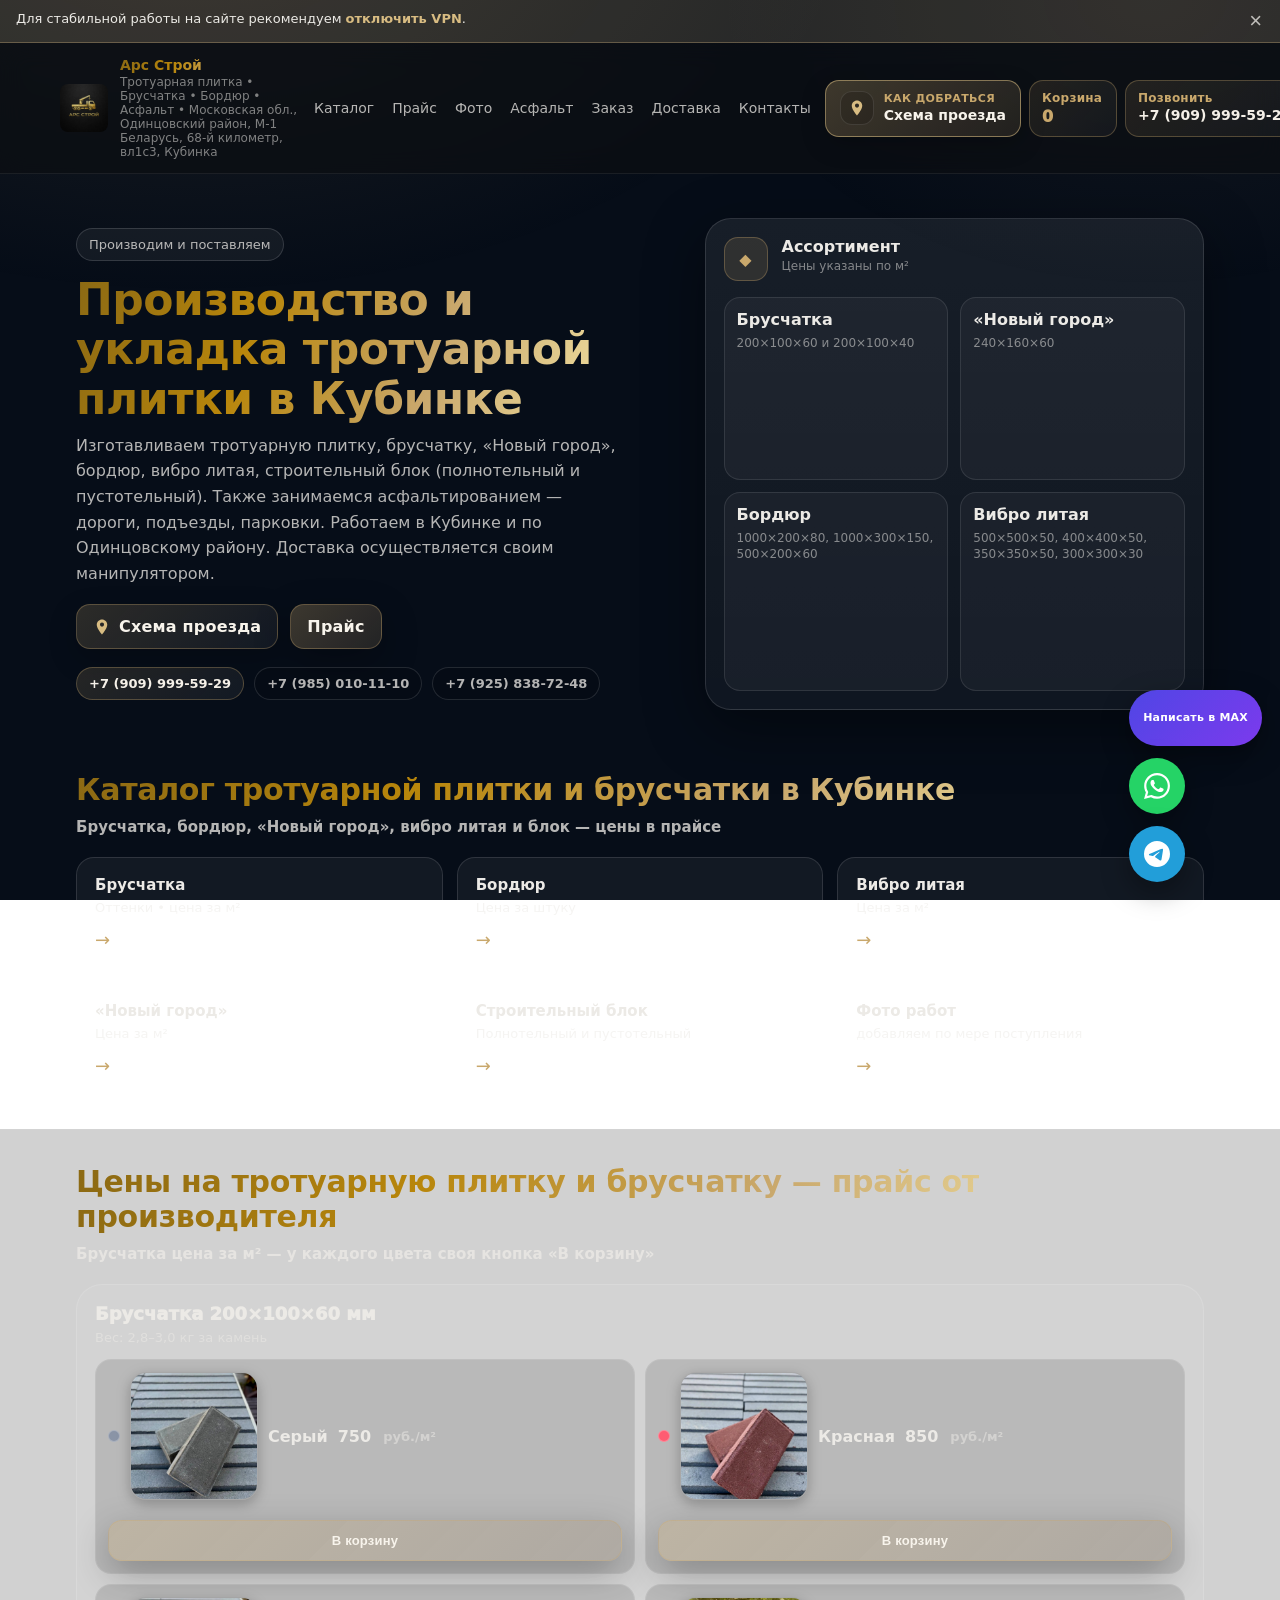
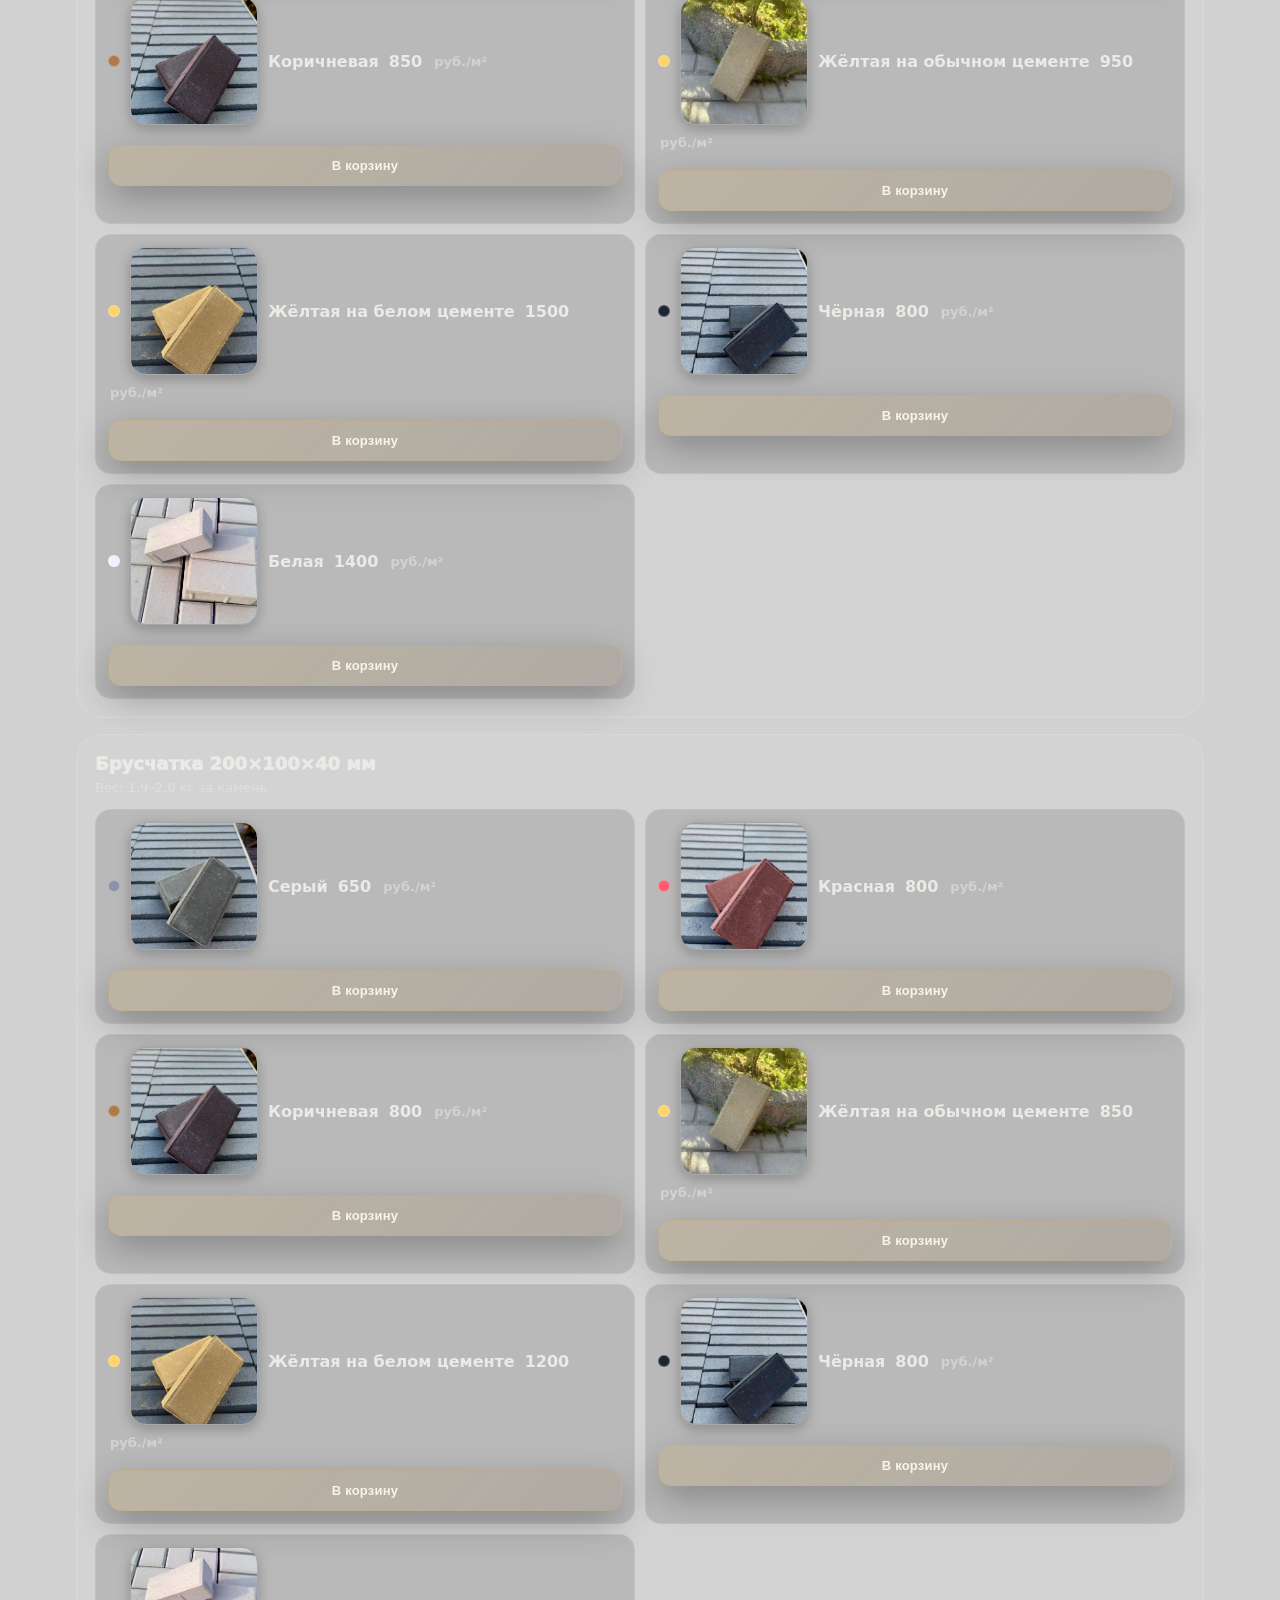
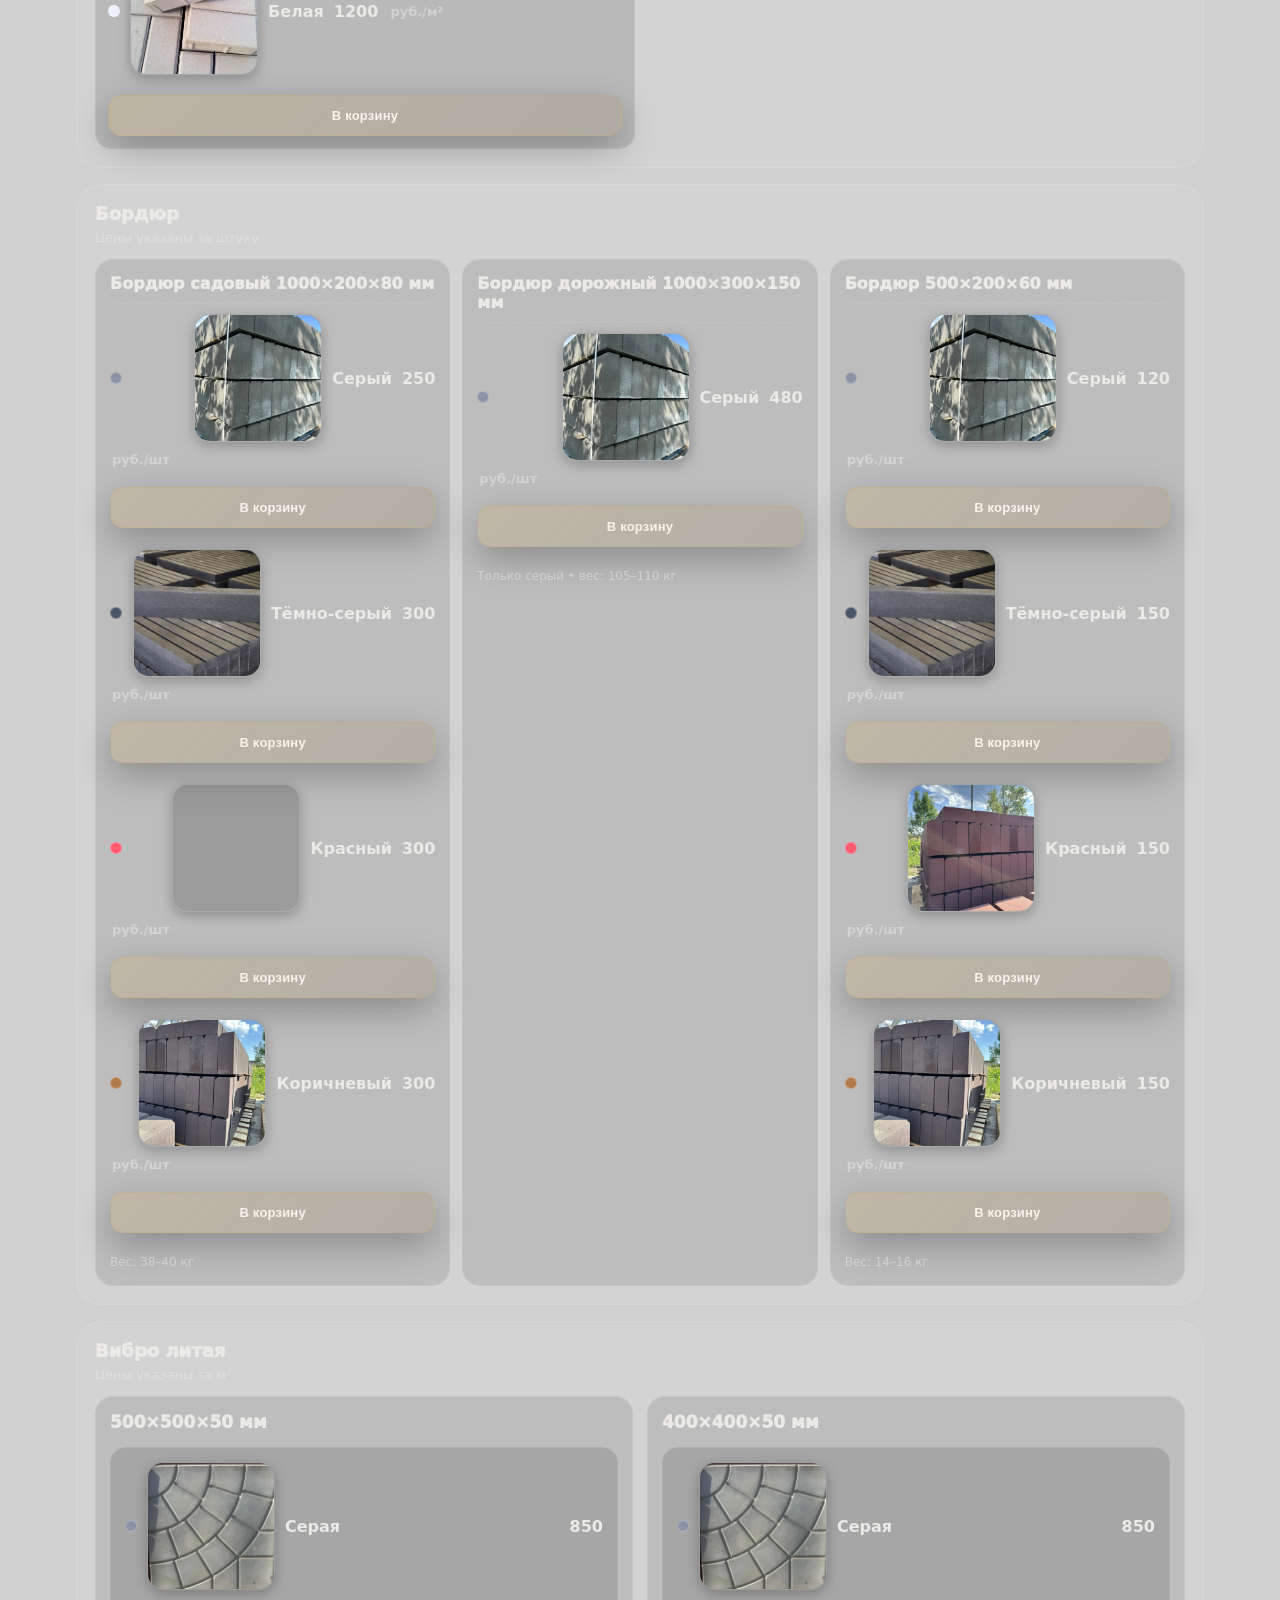
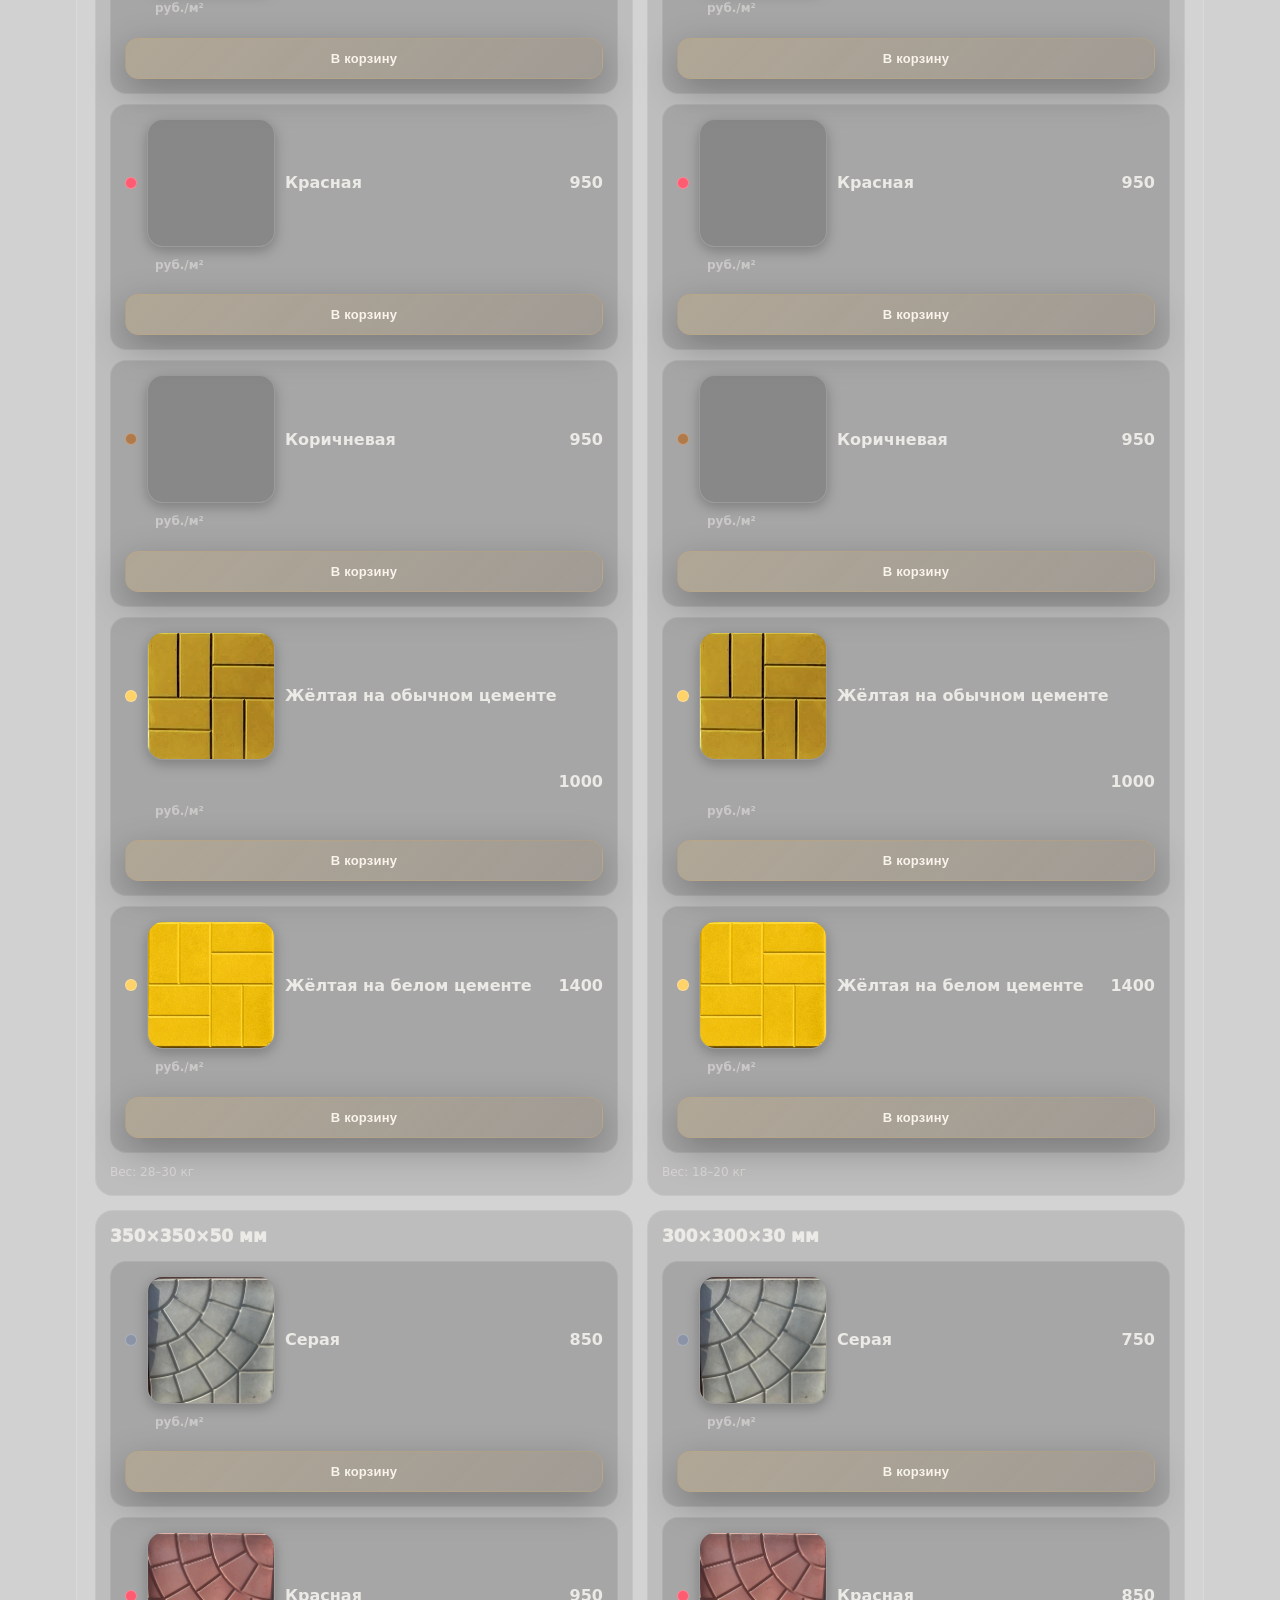
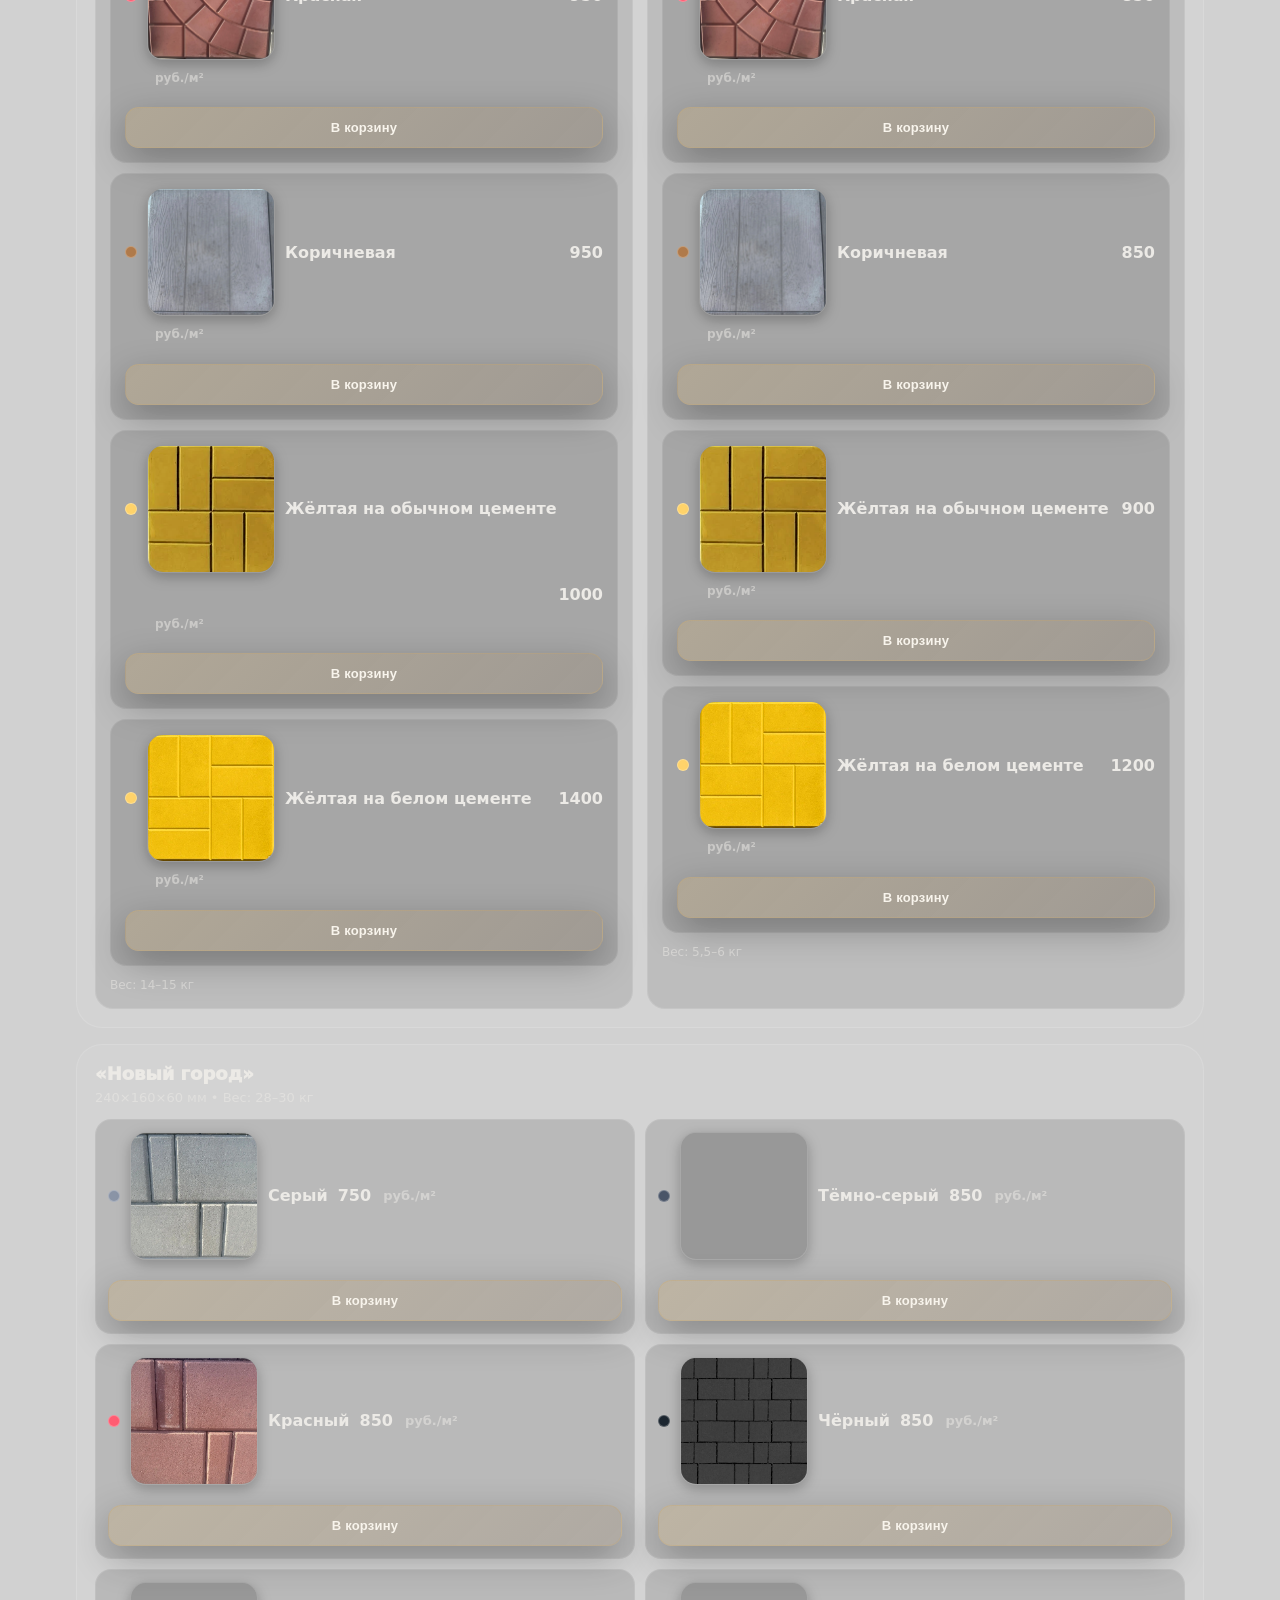
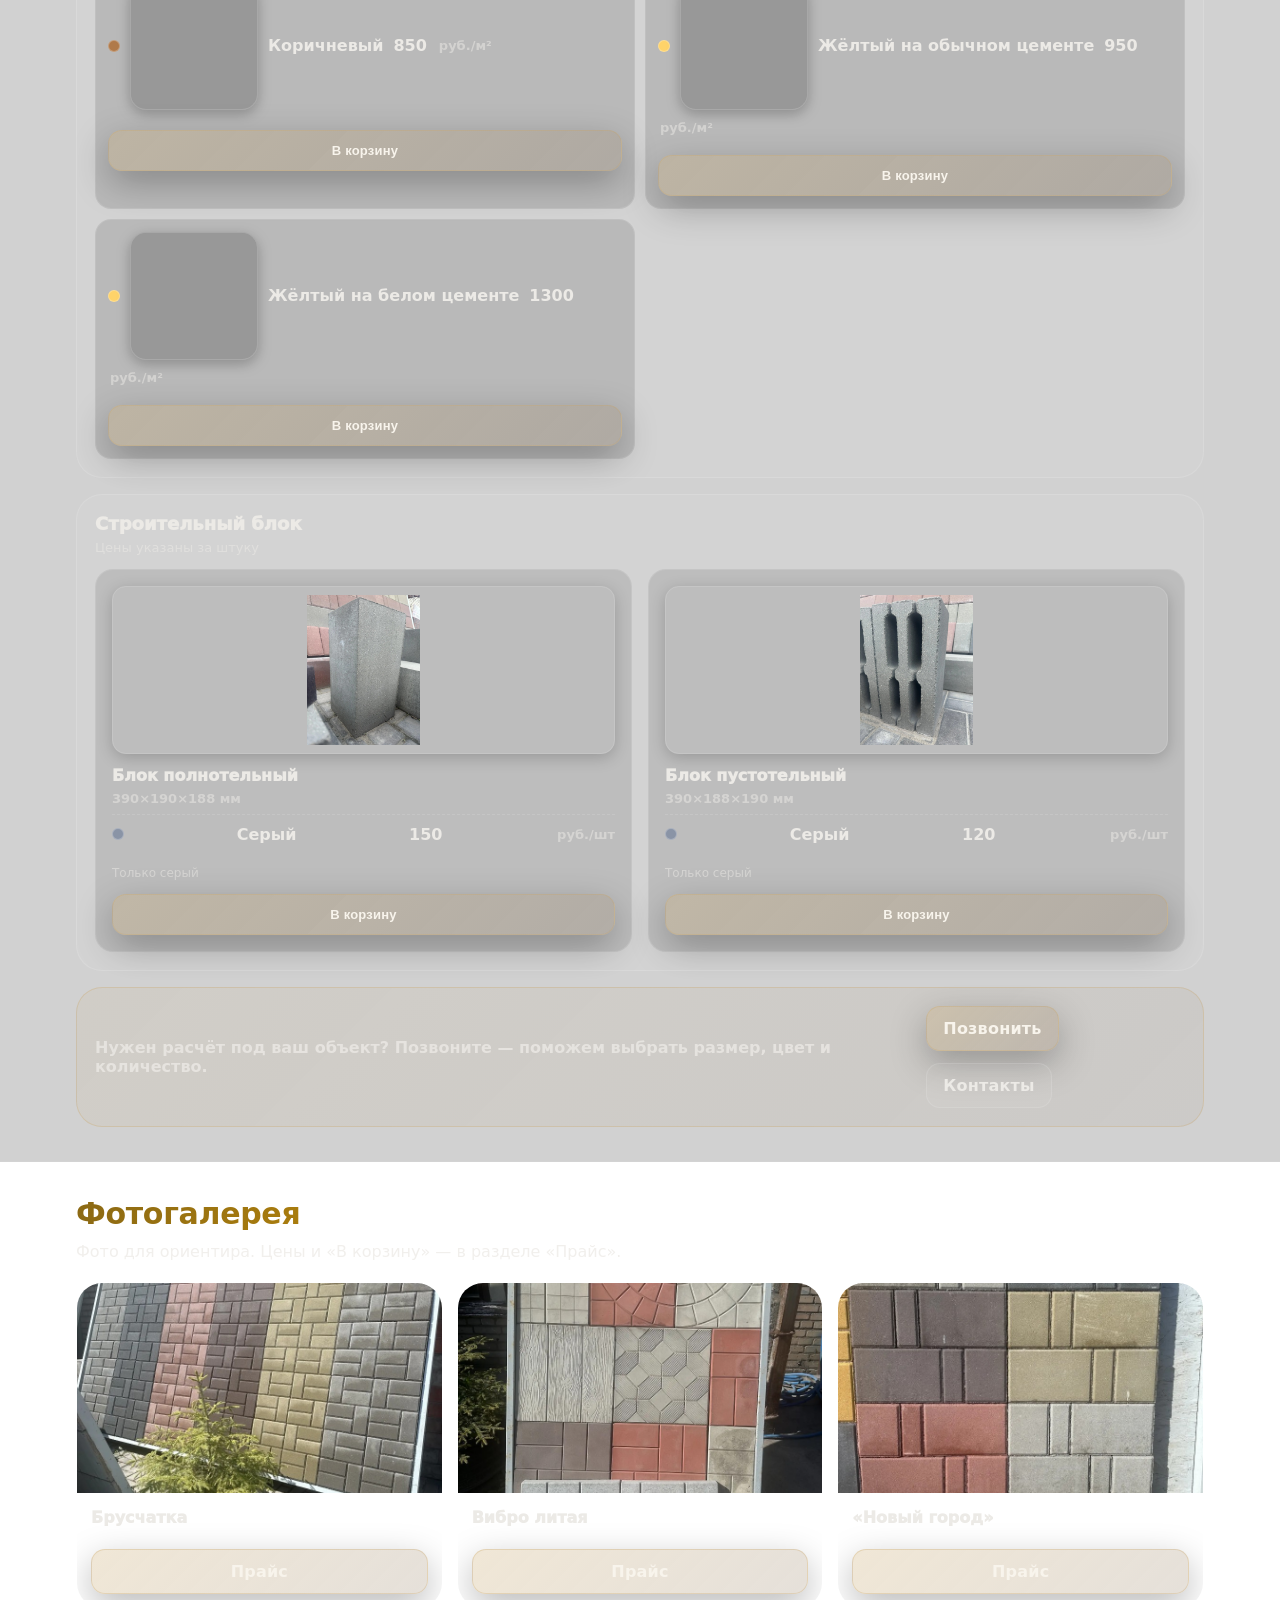
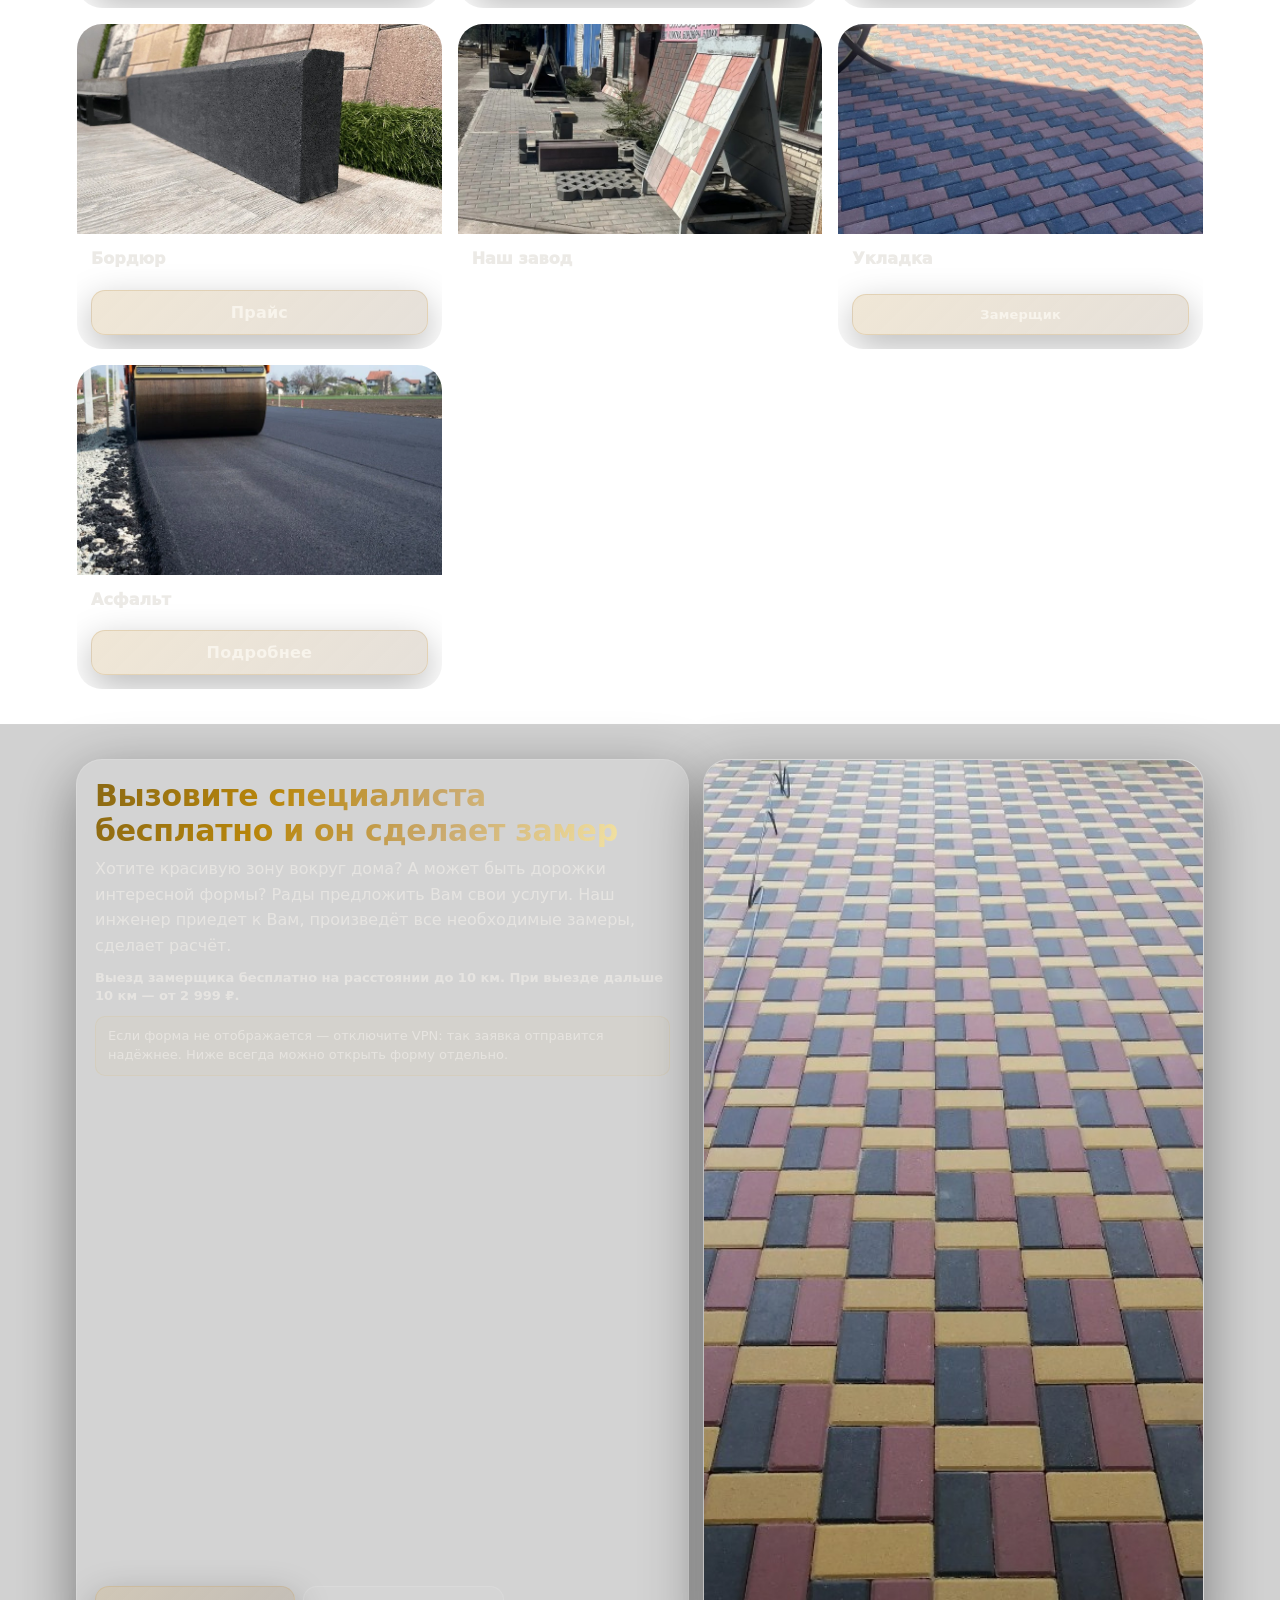
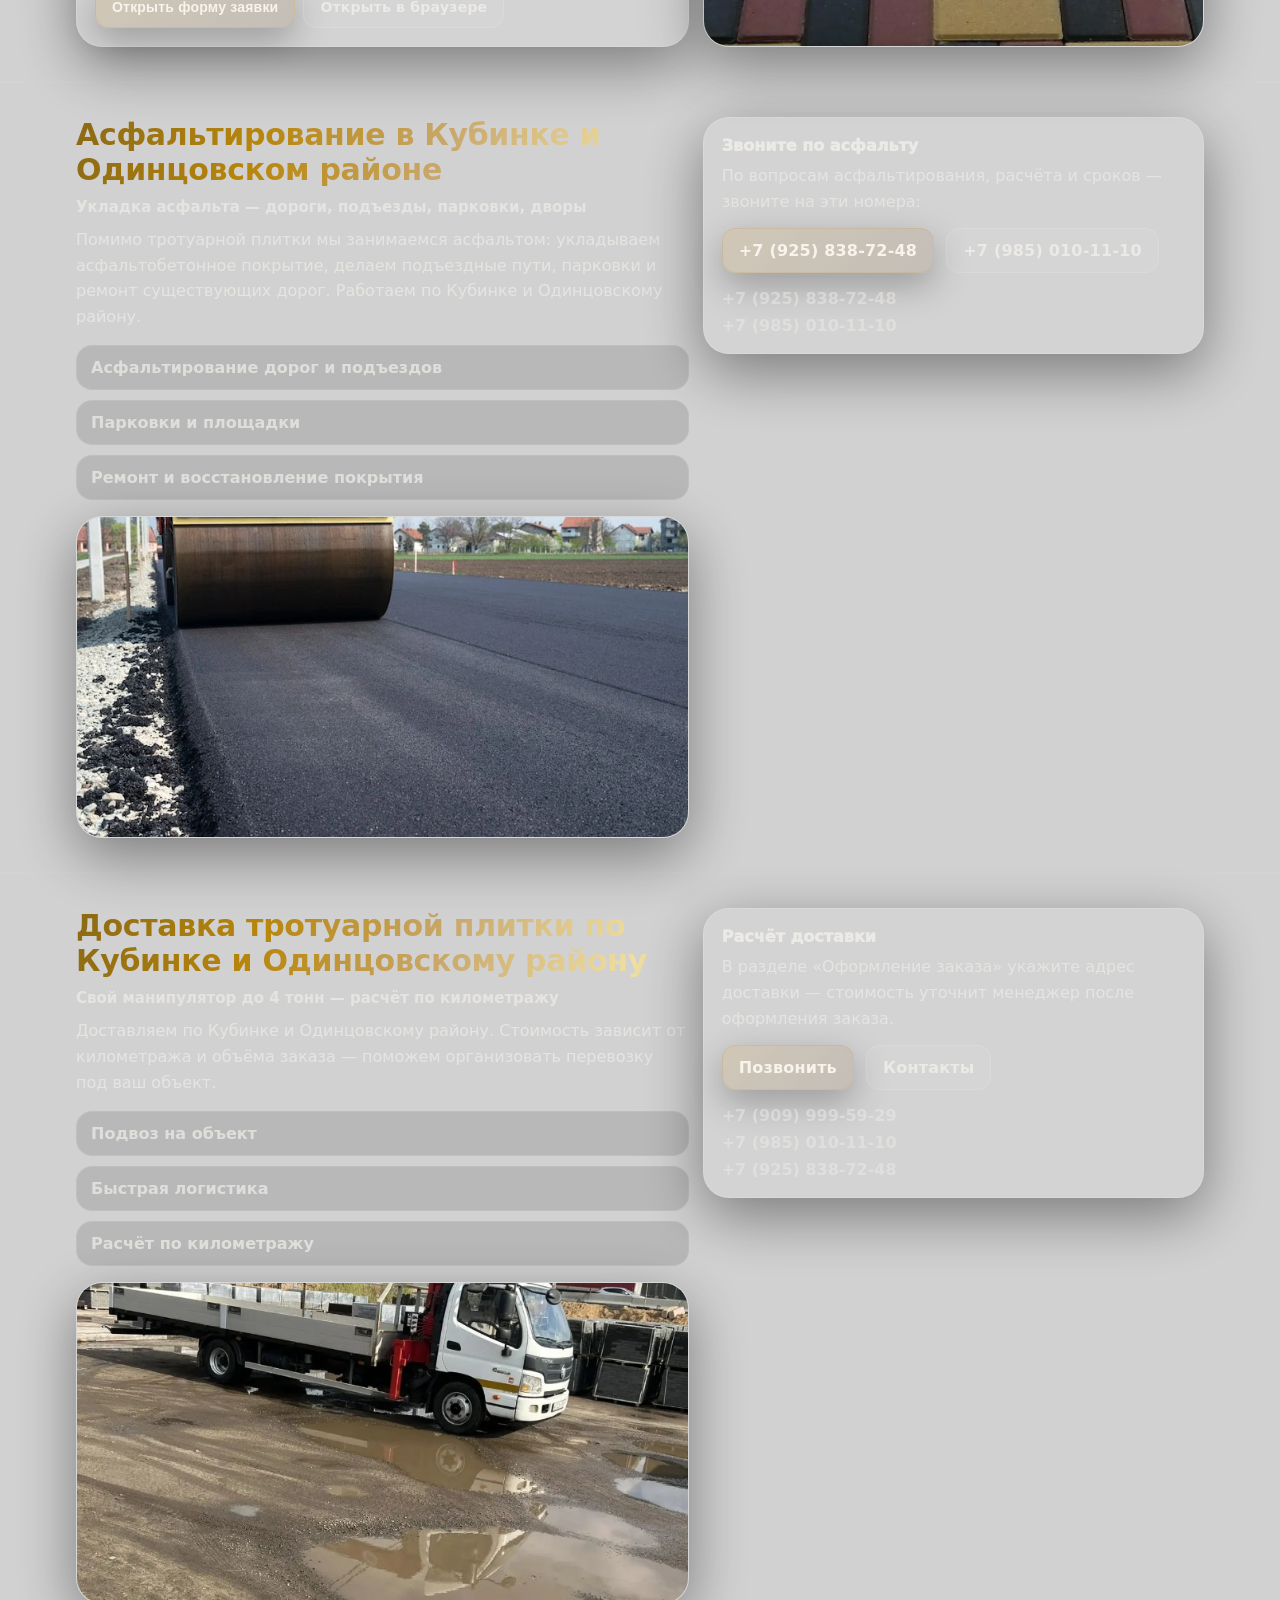
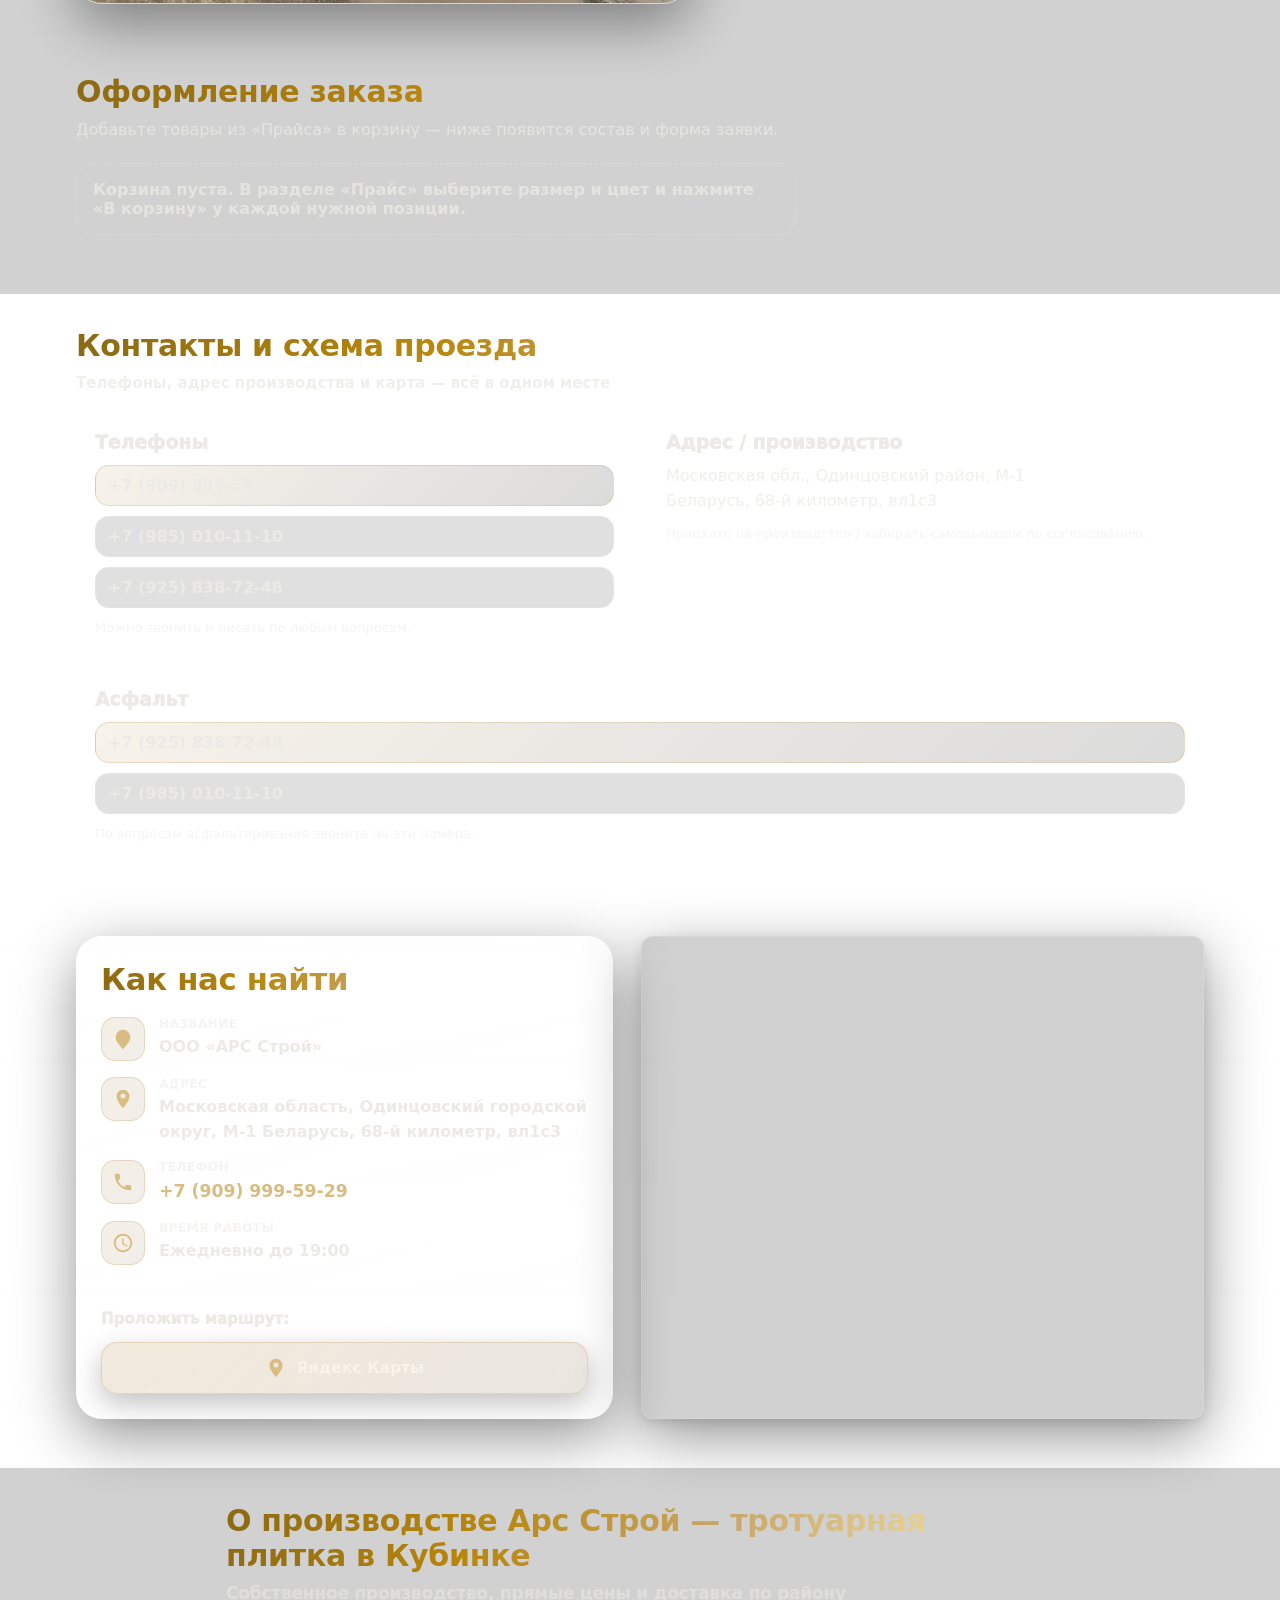
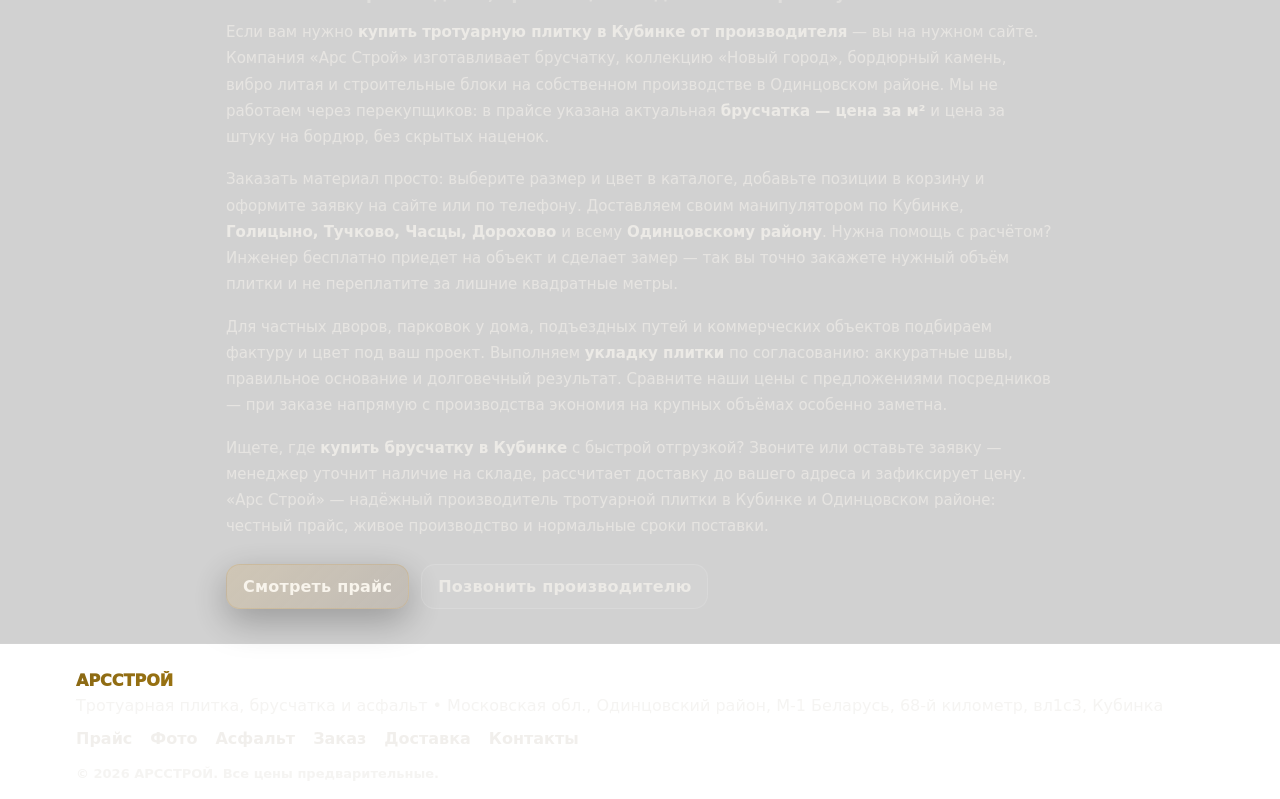
==== commit 946a4b87: "Fix directions anchor scroll to show How to find us heading. Co-authored-by: Cursor <cursoragent@cur" ====
--- a/index.html
+++ b/index.html
@@ -682,11 +682,11 @@
           </div>
         </div>
 
-        <div class="contacts-hub__directions section--soft" id="directions" aria-labelledby="directions-title">
+        <div class="contacts-hub__directions section--soft" aria-labelledby="directions">
           <div class="container">
             <div class="directions__grid">
               <div class="directions__info">
-                <h2 class="section__title directions__title" id="directions-title">Как нас найти</h2>
+                <h2 class="section__title directions__title" id="directions">Как нас найти</h2>
 
                 <ul class="directions__list">
                   <li class="directions__item">
@@ -844,6 +844,39 @@
     <script>
       document.getElementById('year').textContent = String(new Date().getFullYear());
 
+      (function initDirectionsAnchorScroll() {
+        var target = document.getElementById('directions');
+        if (!target) return;
+
+        function scrollToDirections() {
+          var topbar = document.querySelector('.topbar');
+          var vpnBanner = document.getElementById('ars-vpn-banner');
+          var offset = 12;
+          if (topbar) offset += topbar.offsetHeight;
+          if (vpnBanner && !vpnBanner.hidden) offset += vpnBanner.offsetHeight;
+          var top = target.getBoundingClientRect().top + window.pageYOffset - offset;
+          window.scrollTo({ top: Math.max(0, top), behavior: 'smooth' });
+        }
+
+        document.querySelectorAll('a[href="#directions"]').forEach(function (link) {
+          link.addEventListener('click', function (event) {
+            event.preventDefault();
+            scrollToDirections();
+            if (history.replaceState) {
+              history.replaceState(null, '', '#directions');
+            } else {
+              location.hash = 'directions';
+            }
+          });
+        });
+
+        if (location.hash === '#directions') {
+          requestAnimationFrame(function () {
+            scrollToDirections();
+          });
+        }
+      })();
+
       (function initScrollBackground() {
         var pageBg = document.querySelector('.page-bg');
         if (!pageBg) return;
--- a/styles.css
+++ b/styles.css
@@ -2613,6 +2613,9 @@
   background:
     linear-gradient(180deg, rgba(255,255,255,.04), rgba(255,255,255,.02));
 }
+#directions{
+  scroll-margin-top: 96px;
+}
 
 .directions{
   padding-top: 48px;
@@ -2912,6 +2915,9 @@
     padding-top: 28px;
     padding-bottom: 36px;
   }
+  #directions{
+    scroll-margin-top: 180px;
+  }
   .subprices__row-main{
     flex-direction:column;
     align-items:stretch;
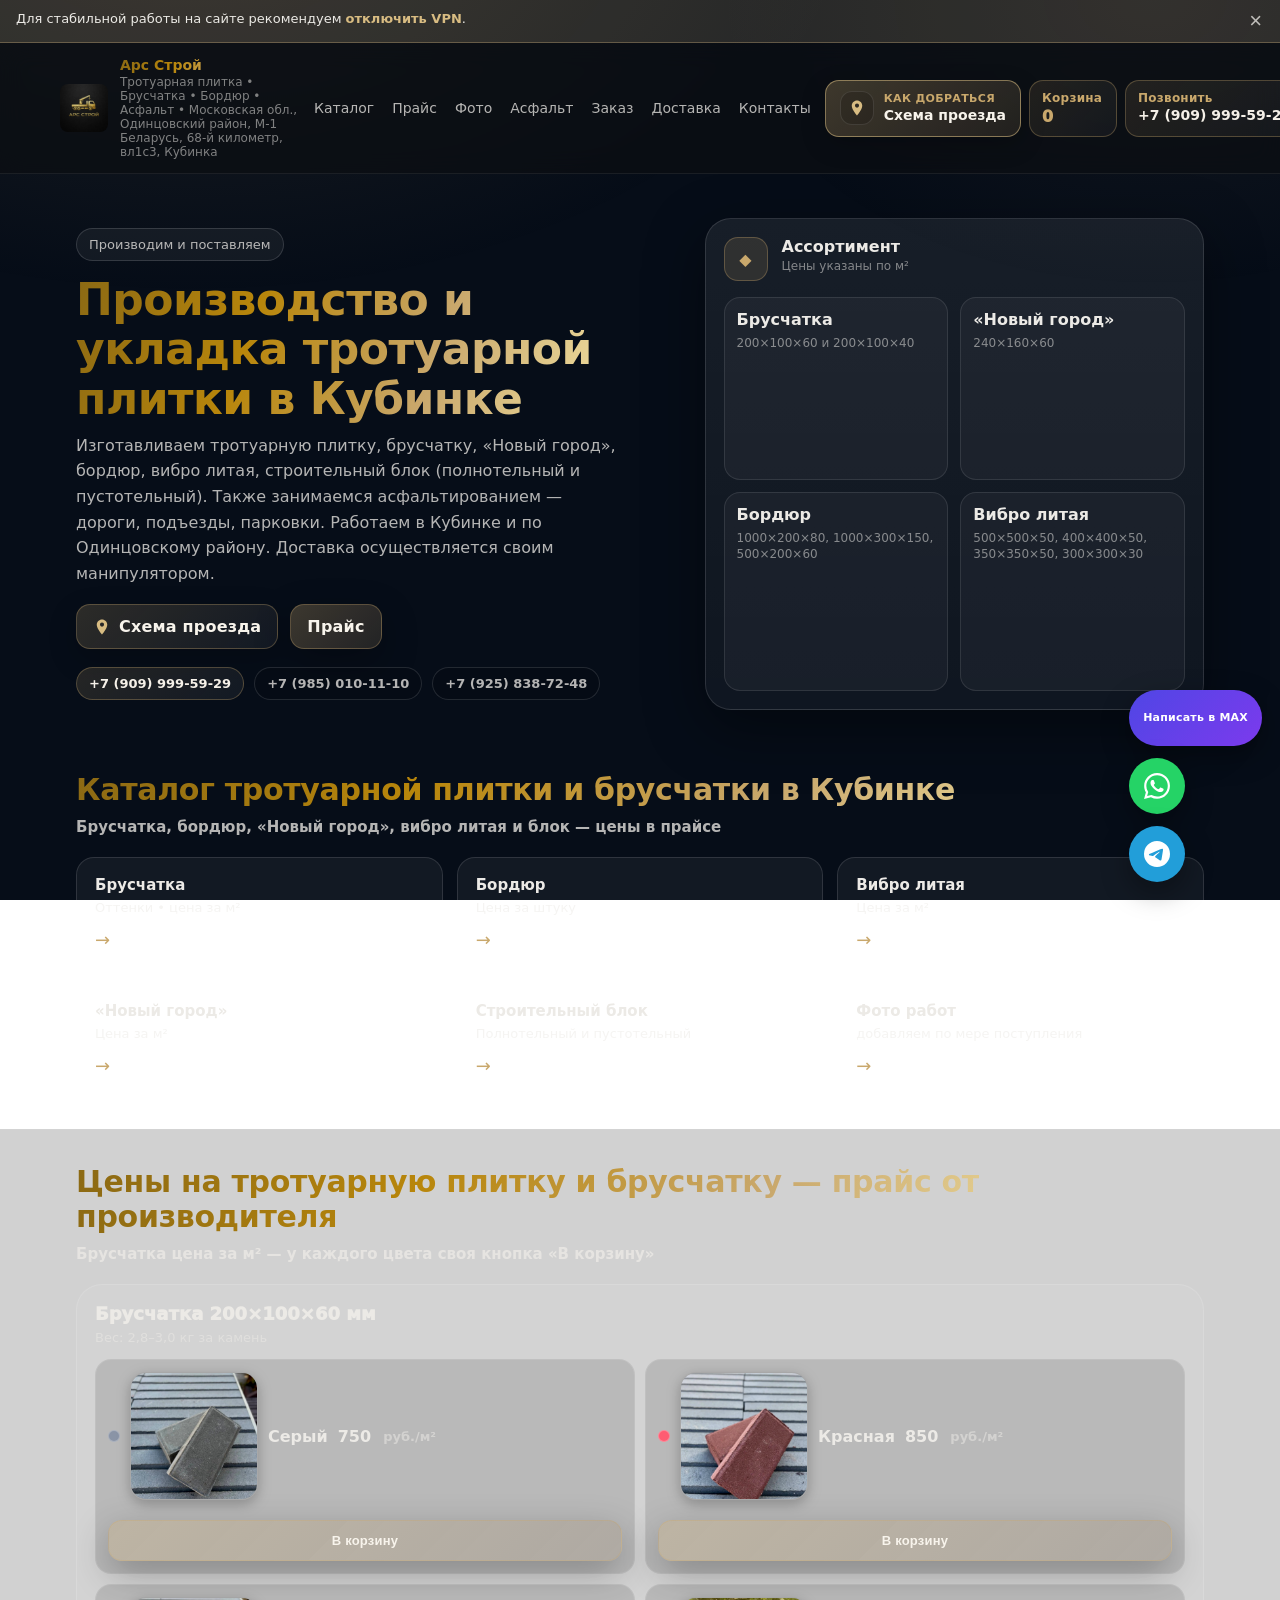
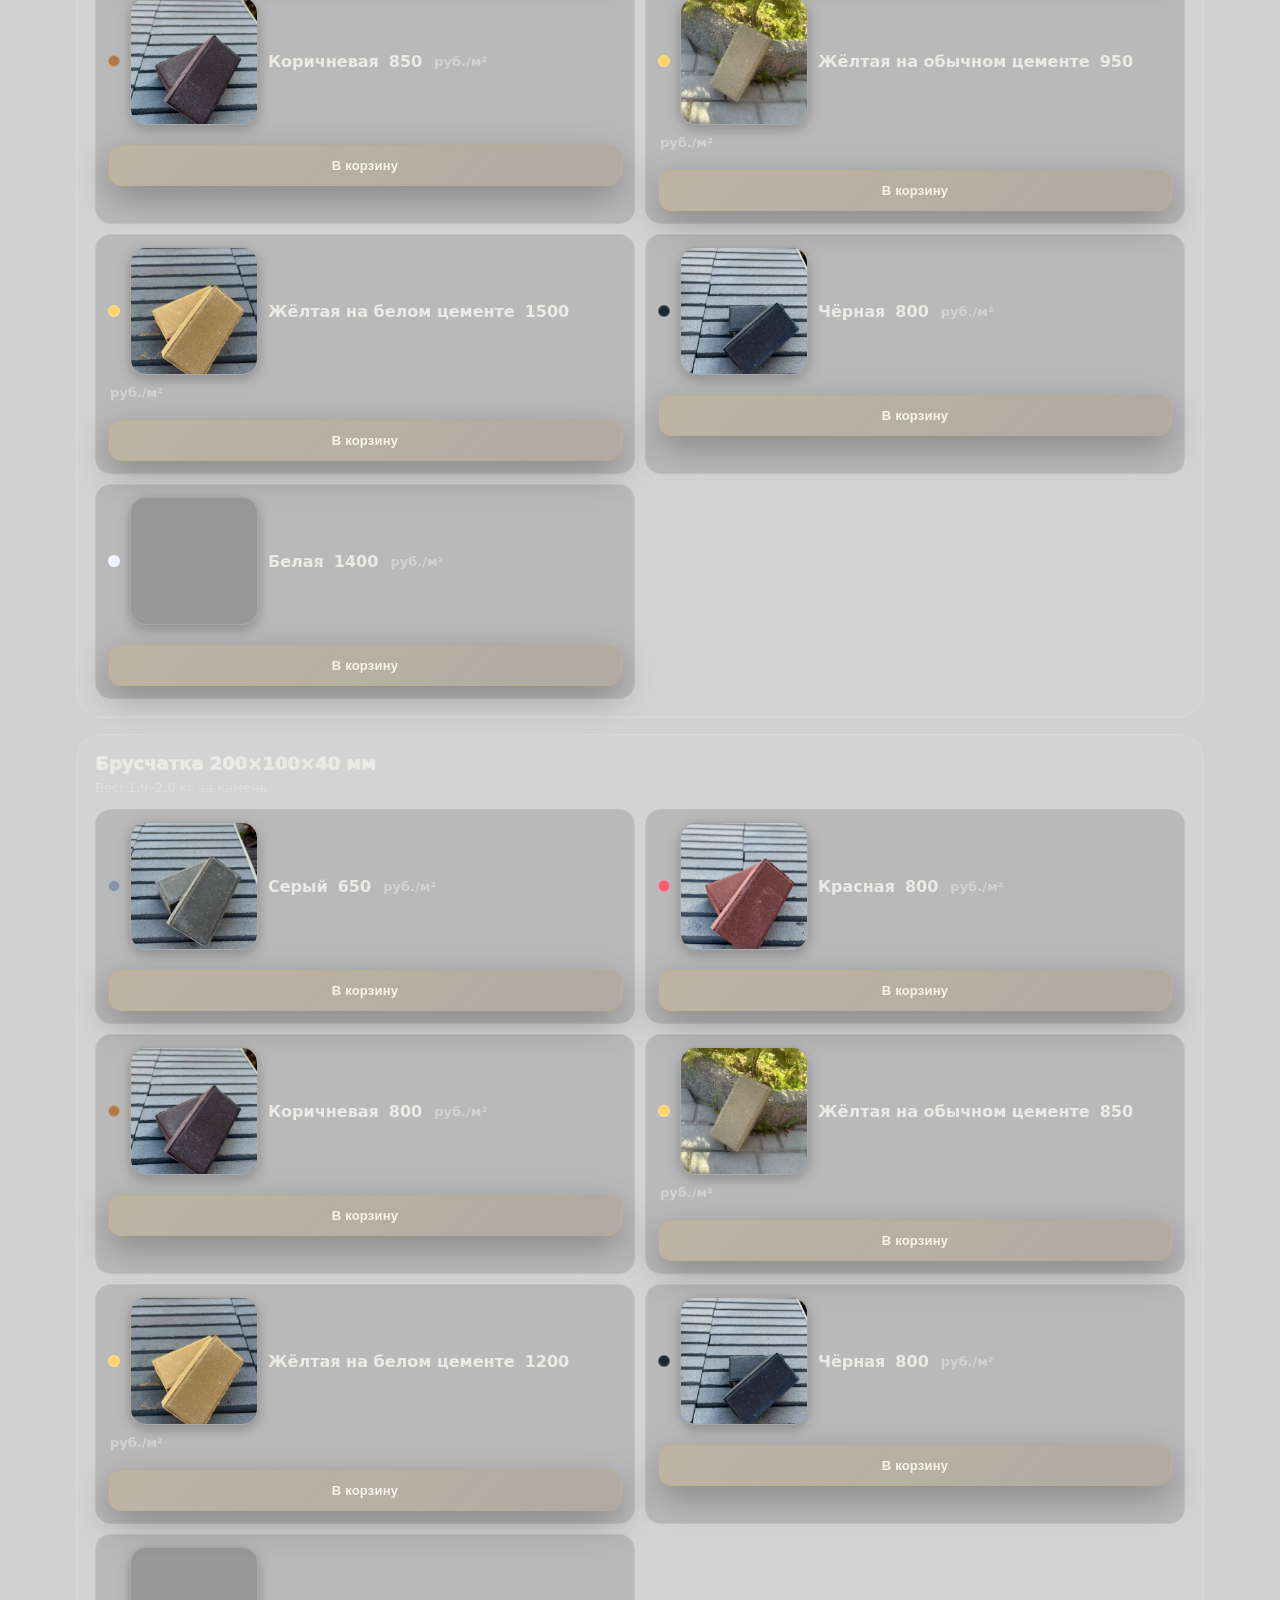
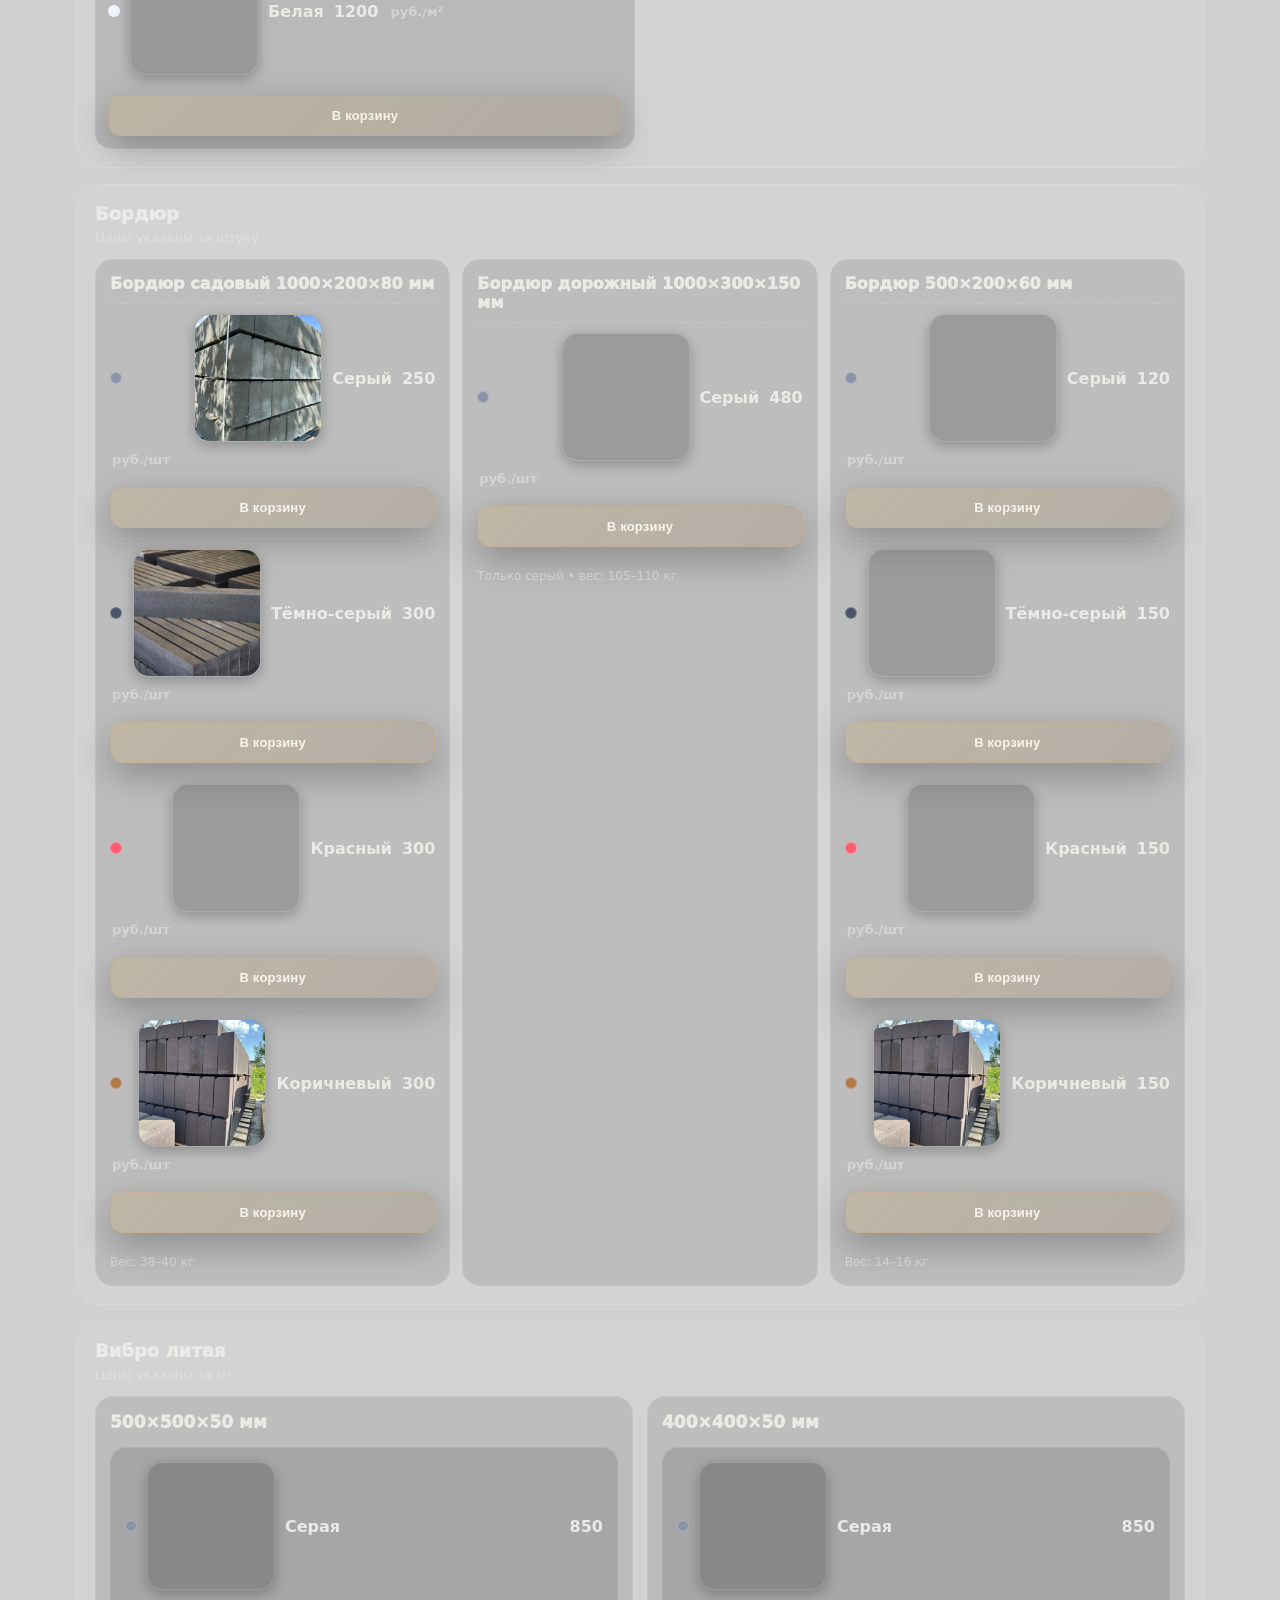
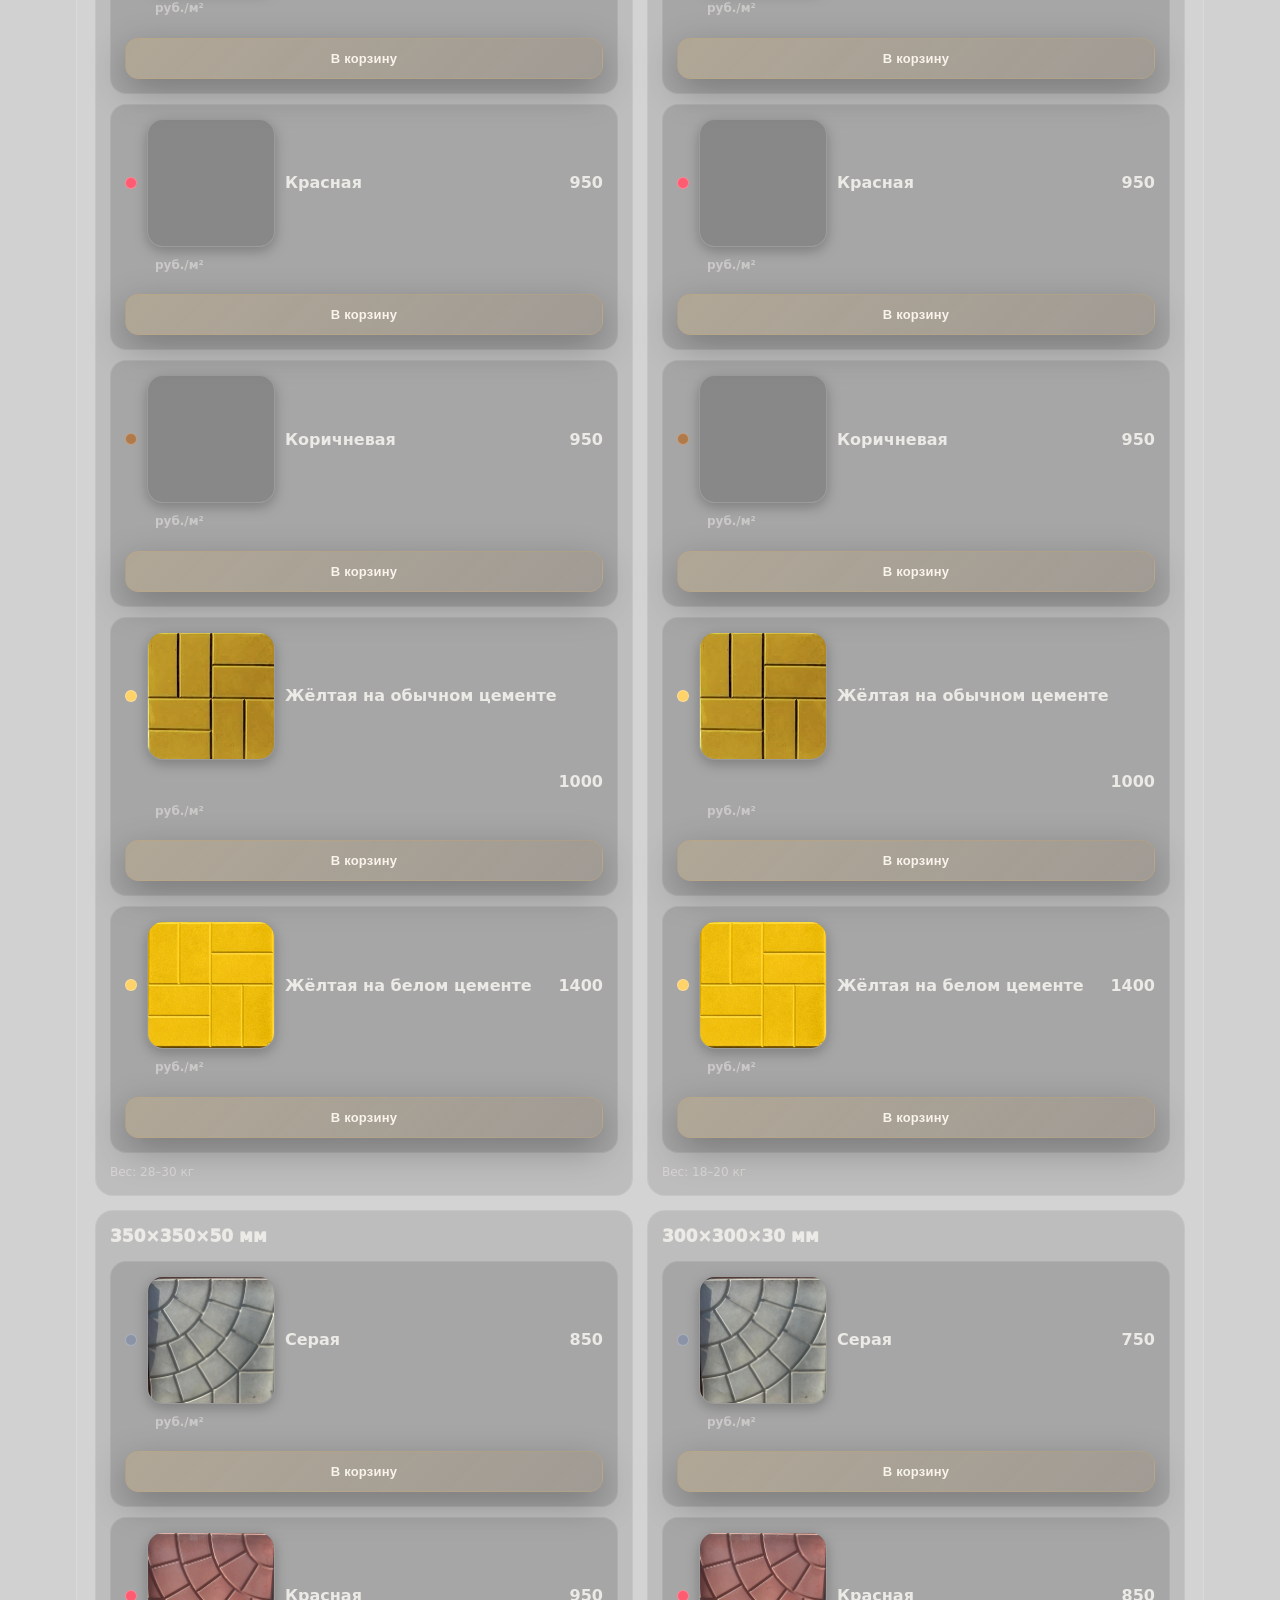
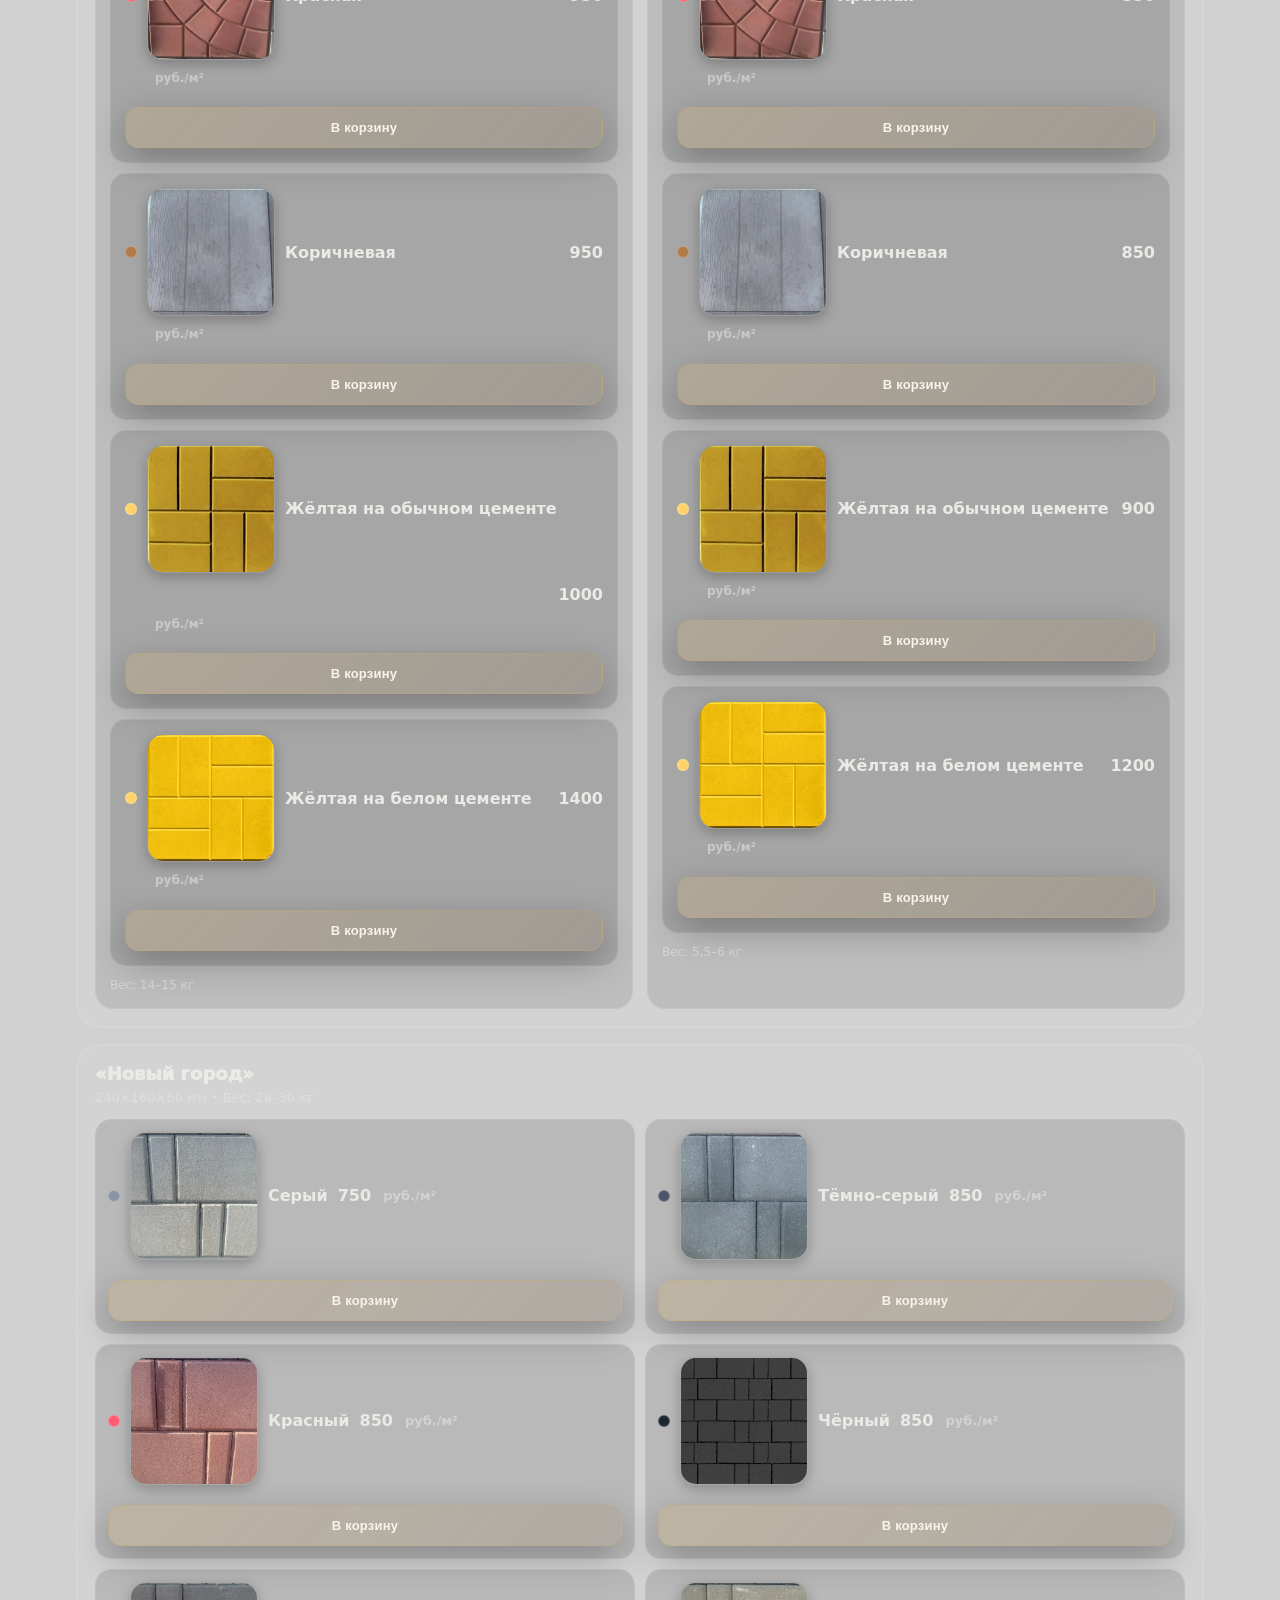
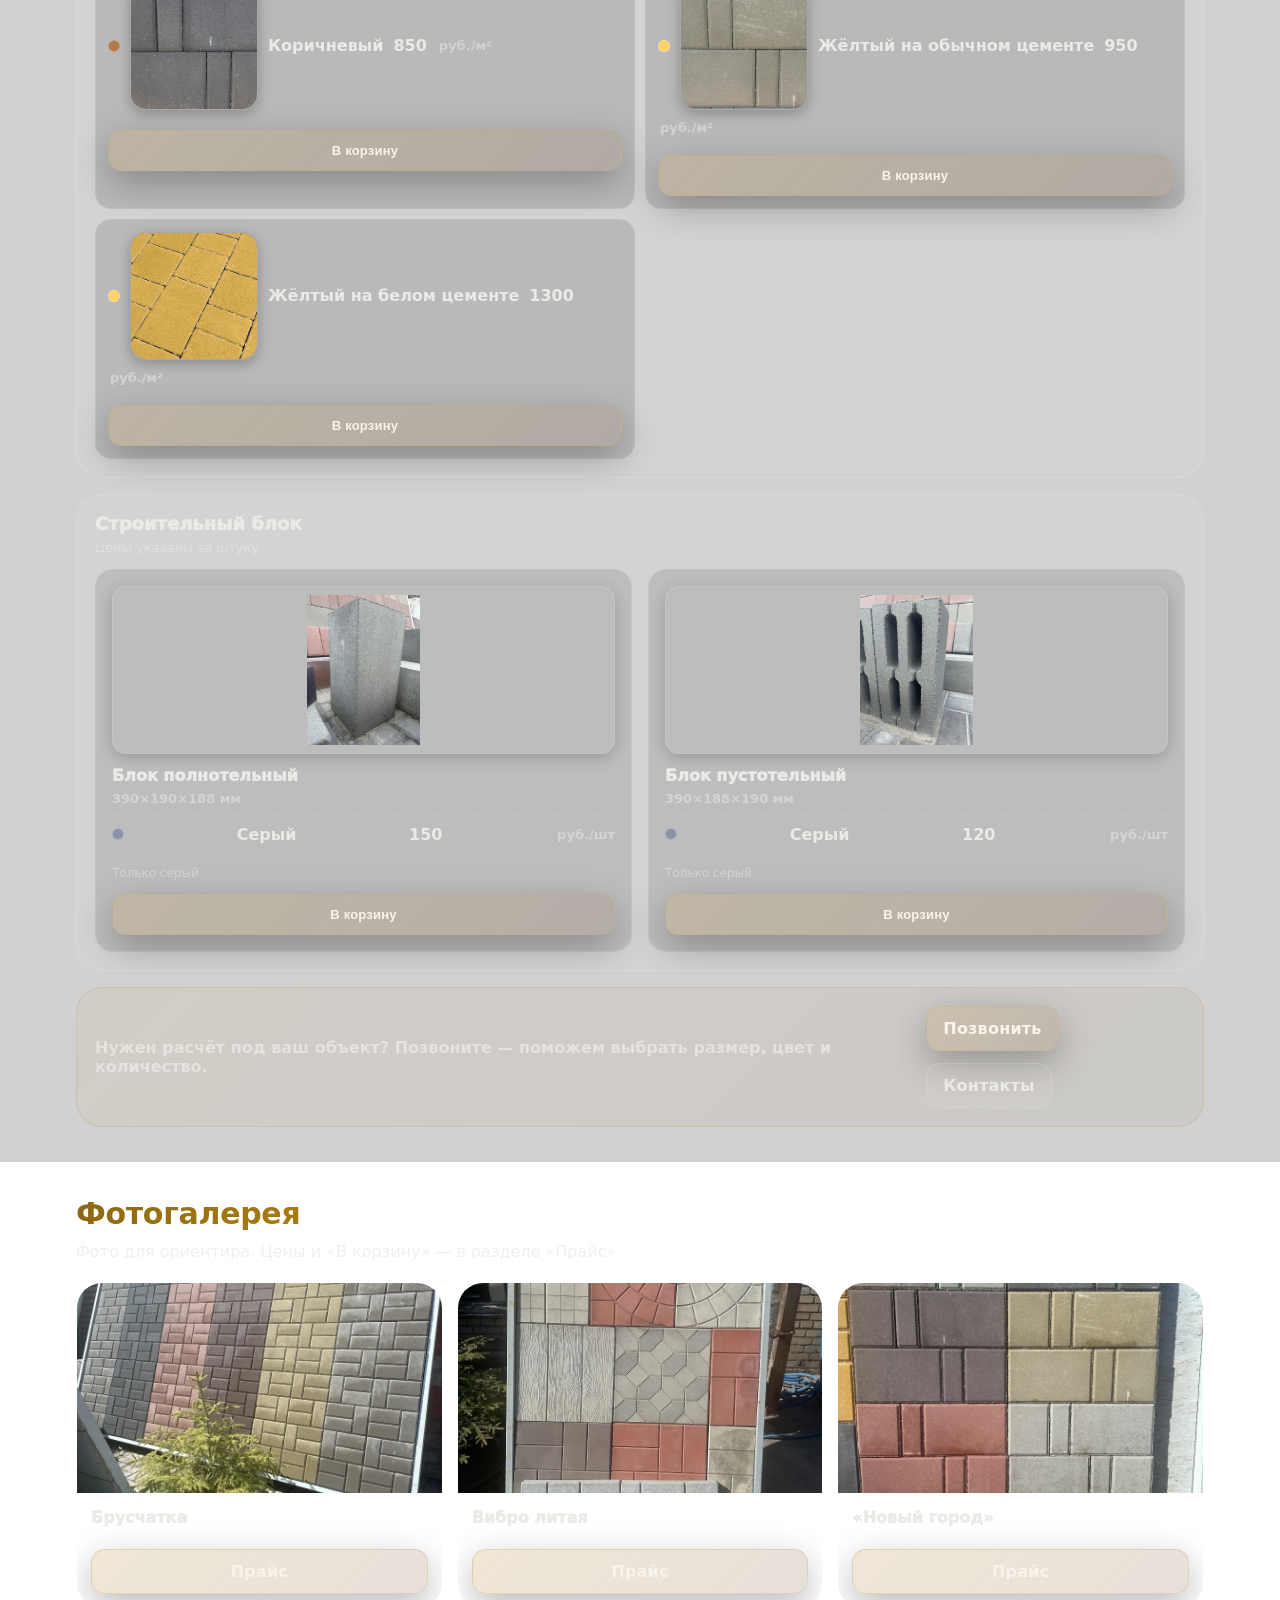
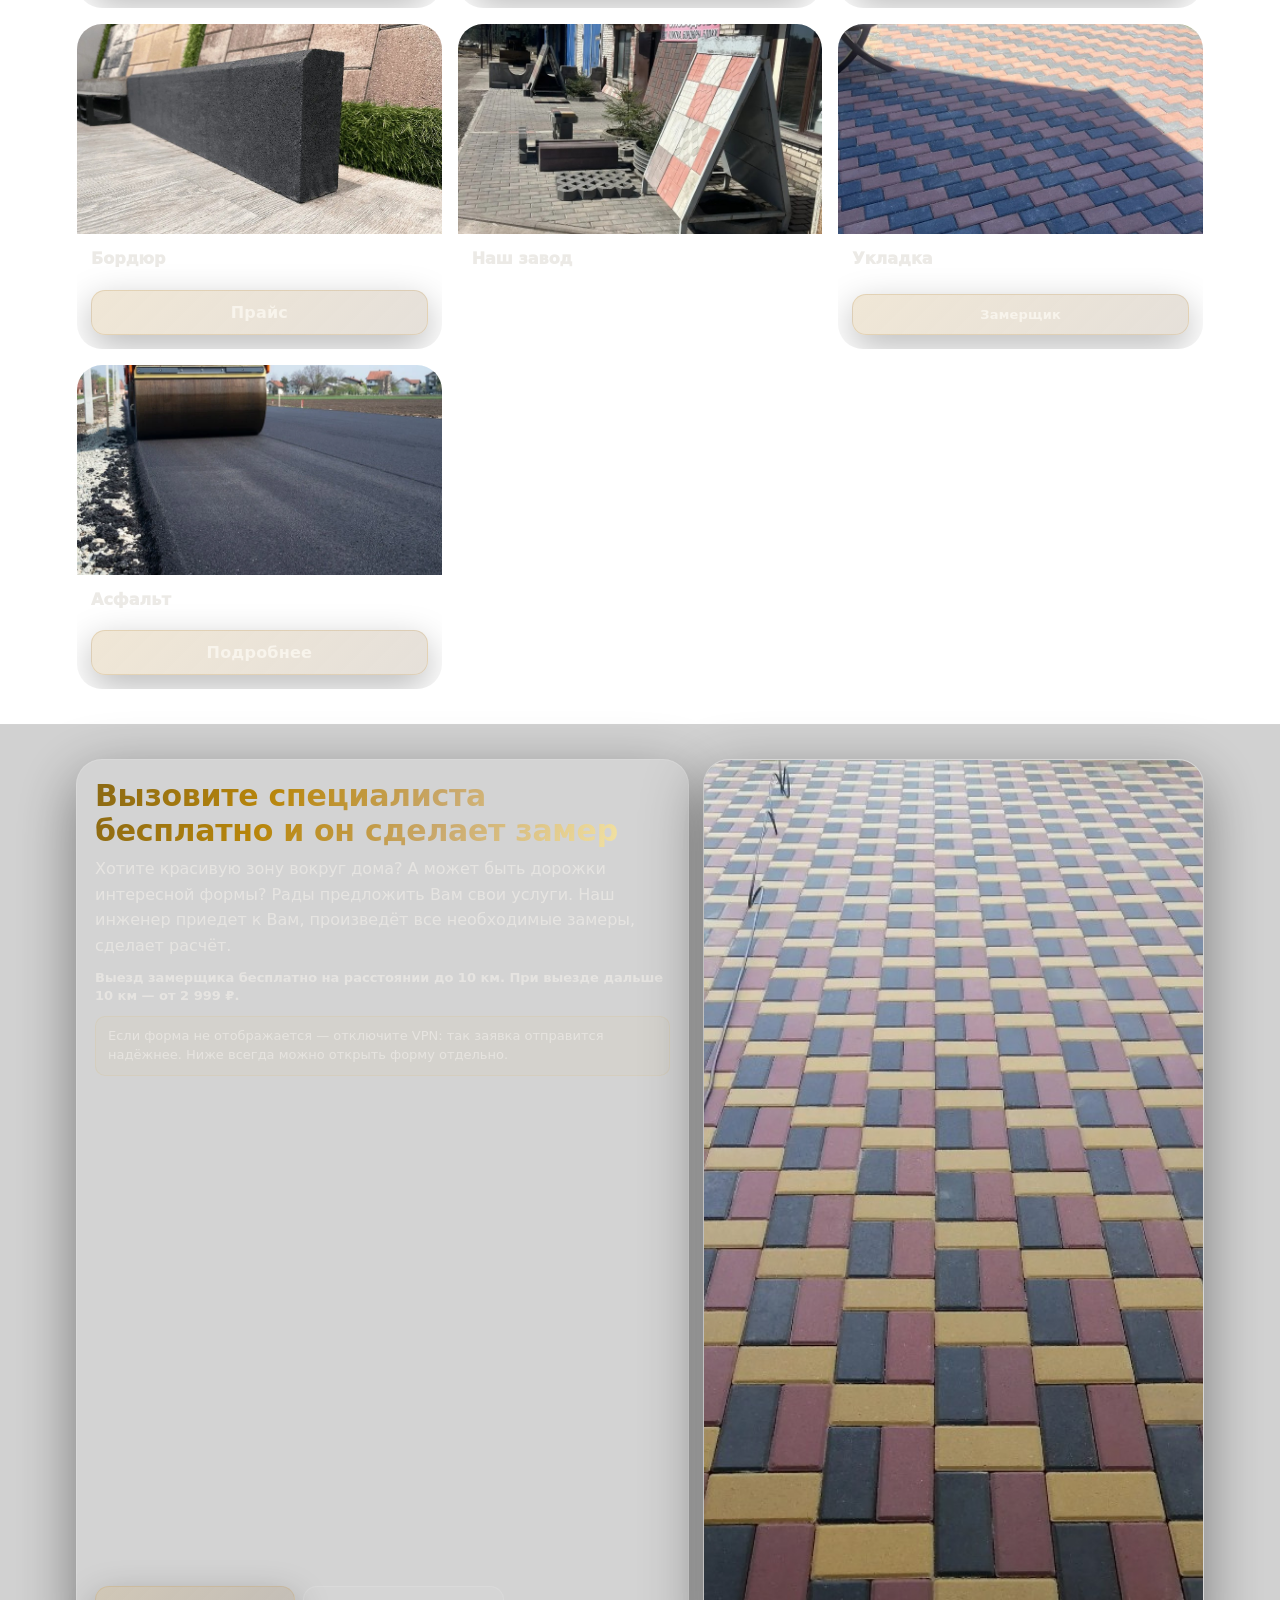
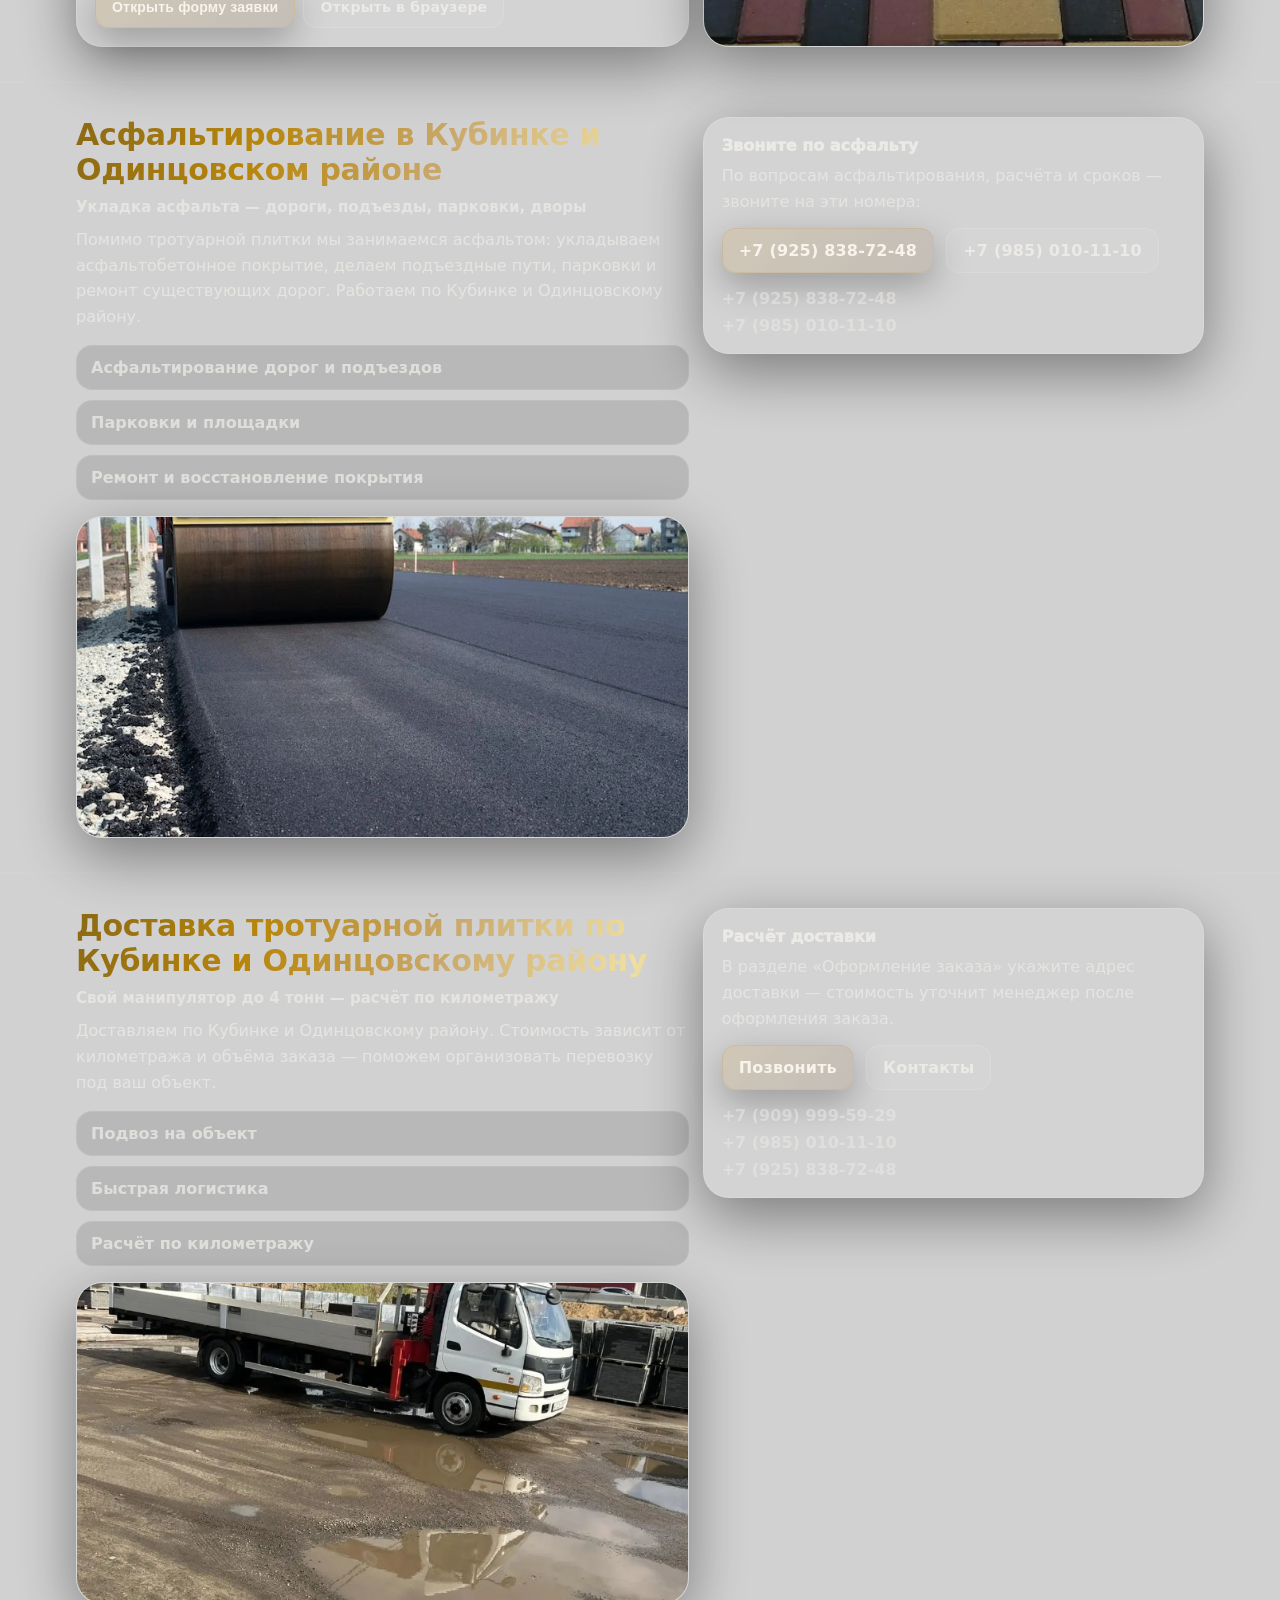
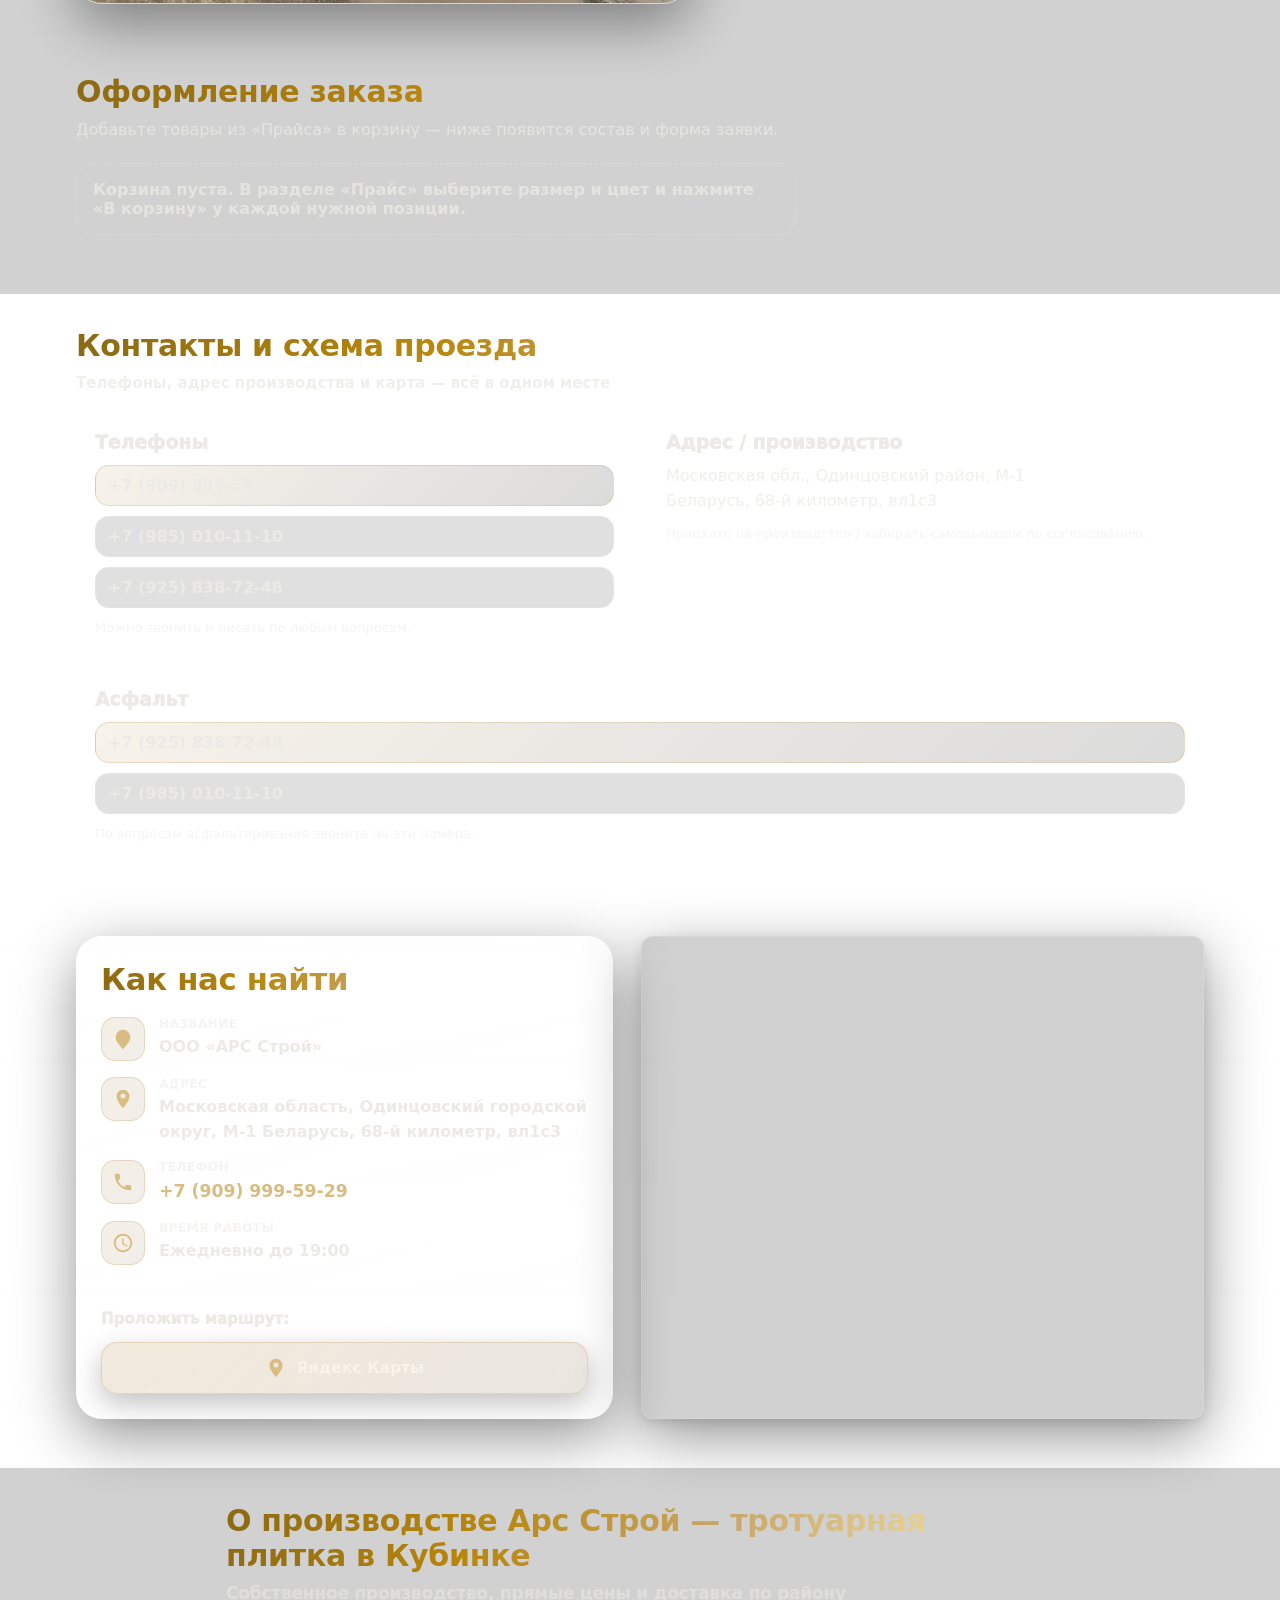
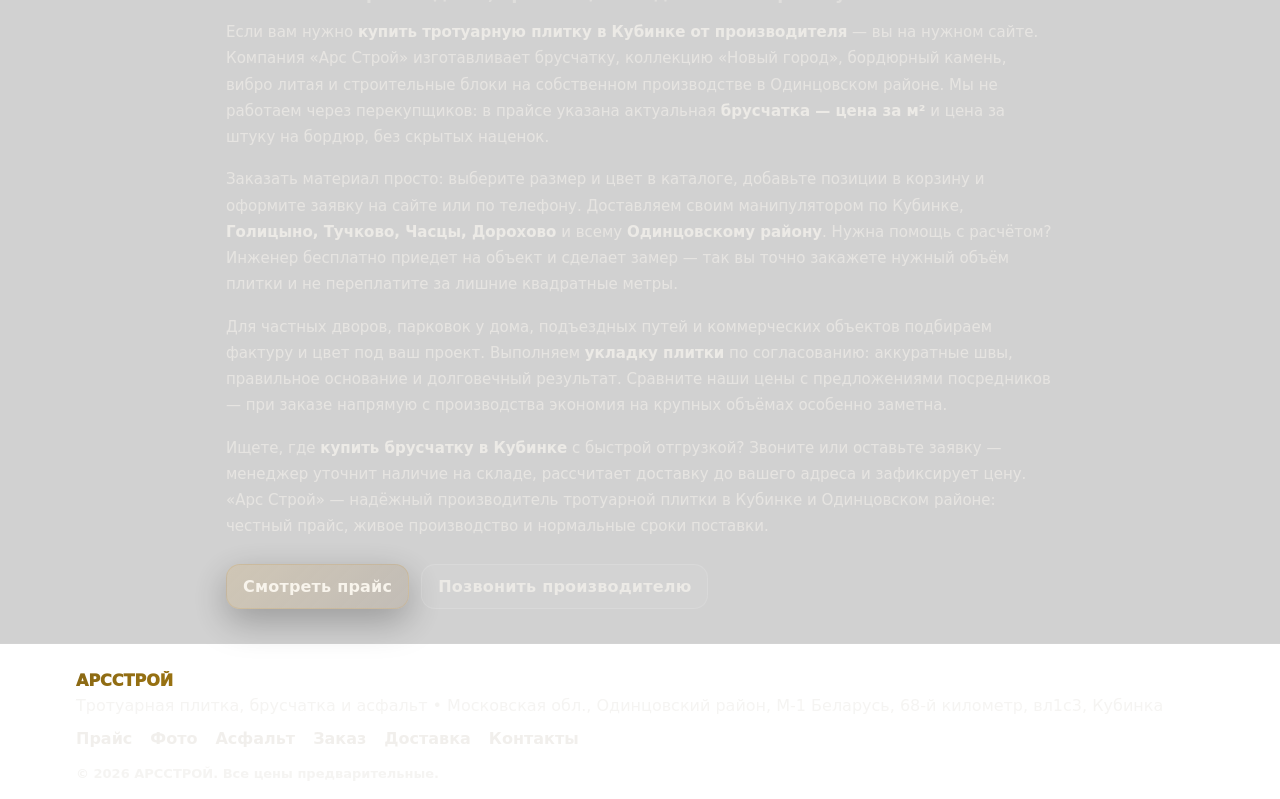
==== commit 6c6dfa72: "Improve directions scroll accuracy on first tap from header. Co-authored-by: Cursor <cursoragent@cur" ====
--- a/index.html
+++ b/index.html
@@ -848,14 +848,34 @@
         var target = document.getElementById('directions');
         if (!target) return;
 
-        function scrollToDirections() {
+        function getScrollOffset() {
+          var offset = 8;
           var topbar = document.querySelector('.topbar');
           var vpnBanner = document.getElementById('ars-vpn-banner');
-          var offset = 12;
-          if (topbar) offset += topbar.offsetHeight;
-          if (vpnBanner && !vpnBanner.hidden) offset += vpnBanner.offsetHeight;
+          if (topbar) offset += topbar.getBoundingClientRect().height;
+          if (vpnBanner && !vpnBanner.hidden) offset += vpnBanner.getBoundingClientRect().height;
+          return Math.ceil(offset);
+        }
+
+        function syncScrollOffset() {
+          document.documentElement.style.setProperty('--scroll-offset', getScrollOffset() + 'px');
+        }
+
+        function applyDirectionsScroll(behavior) {
+          syncScrollOffset();
+          var offset = getScrollOffset();
           var top = target.getBoundingClientRect().top + window.pageYOffset - offset;
-          window.scrollTo({ top: Math.max(0, top), behavior: 'smooth' });
+          window.scrollTo({ top: Math.max(0, top), behavior: behavior || 'auto' });
+        }
+
+        function scrollToDirections() {
+          applyDirectionsScroll('auto');
+          requestAnimationFrame(function () {
+            applyDirectionsScroll('auto');
+            requestAnimationFrame(function () {
+              applyDirectionsScroll('auto');
+            });
+          });
         }
 
         document.querySelectorAll('a[href="#directions"]').forEach(function (link) {
@@ -870,10 +890,12 @@
           });
         });
 
+        syncScrollOffset();
+        window.addEventListener('resize', syncScrollOffset, { passive: true });
+        window.addEventListener('orientationchange', syncScrollOffset, { passive: true });
+
         if (location.hash === '#directions') {
-          requestAnimationFrame(function () {
-            scrollToDirections();
-          });
+          window.setTimeout(scrollToDirections, 50);
         }
       })();
 
--- a/styles.css
+++ b/styles.css
@@ -10,6 +10,7 @@
   --scroll-bg1: rgb(21, 25, 32);
   --scroll-glow1: rgba(201, 168, 108, 0.12);
   --scroll-glow2: rgba(139, 115, 85, 0.1);
+  --scroll-offset: 96px;
 
   --bg0: var(--scroll-bg0);
   --bg1: var(--scroll-bg1);
@@ -77,6 +78,7 @@
   min-height:100%;
   overflow-x:clip;
   max-width:100%;
+  scroll-padding-top: var(--scroll-offset);
 }
 body{
   margin:0;
@@ -2614,7 +2616,7 @@
     linear-gradient(180deg, rgba(255,255,255,.04), rgba(255,255,255,.02));
 }
 #directions{
-  scroll-margin-top: 96px;
+  scroll-margin-top: var(--scroll-offset);
 }
 
 .directions{
@@ -2915,9 +2917,6 @@
     padding-top: 28px;
     padding-bottom: 36px;
   }
-  #directions{
-    scroll-margin-top: 180px;
-  }
   .subprices__row-main{
     flex-direction:column;
     align-items:stretch;
